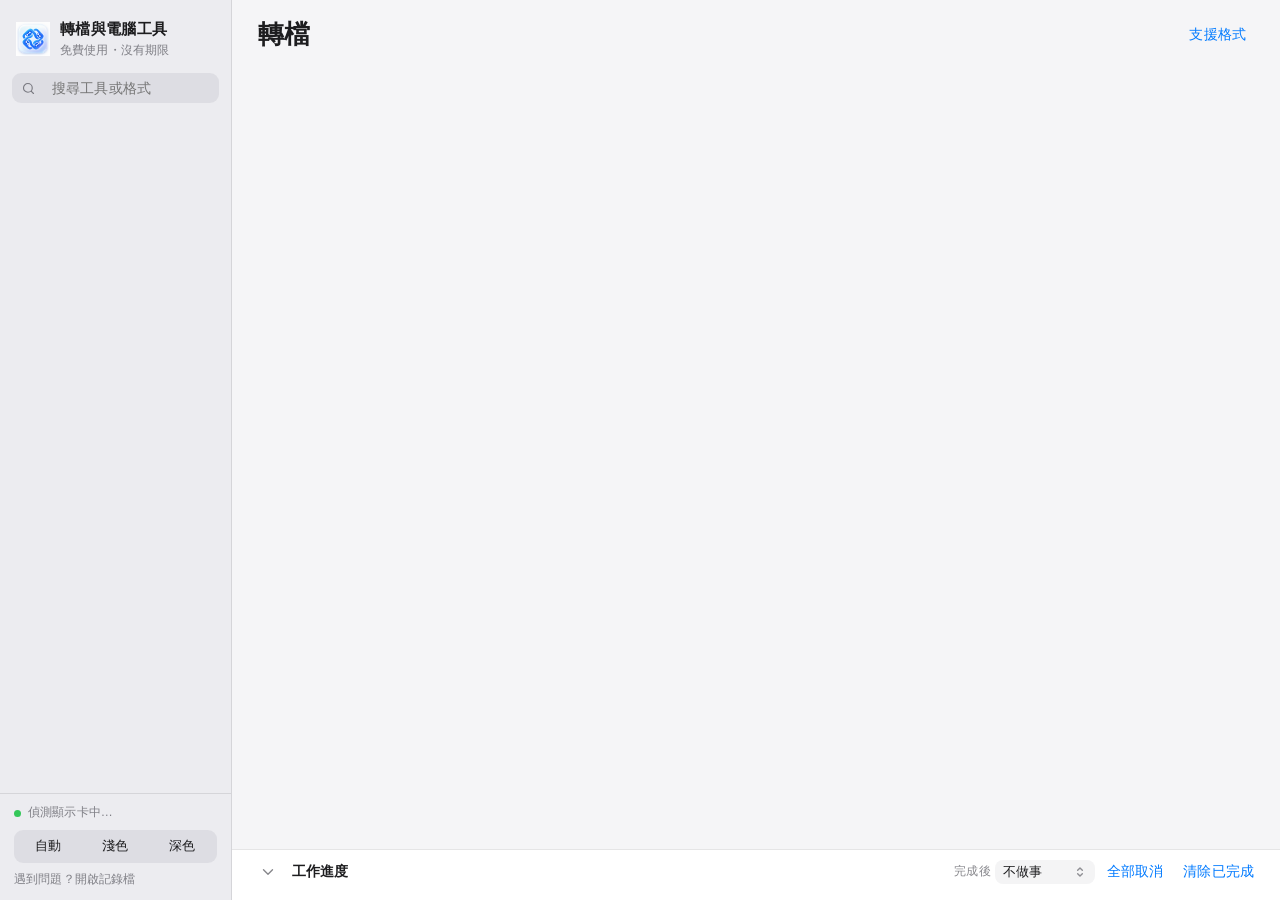
==== _build/src/ui/index.html @ e1b02e20 "四維八德 2.1.0：交付流程、電腦工具與藍寶石標誌" ====
<!doctype html><html lang="zh-Hant"><head><meta charset="utf-8"><title>四維八德（試用版）</title><link rel="icon" href="logo.png">
<style>
:root{
 --blue:#007AFF;--green:#34C759;--red:#FF3B30;--orange:#FF9500;--pink:#FF2D55;--purple:#AF52DE;--indigo:#5856D6;--teal:#30B0C7;--cyan:#32ADE6;--gray:#8E8E93;--brown:#A2845E;
 --bg:#F5F5F7;--side:#ECECF0;--card:#FFFFFF;--fill:rgba(118,118,128,.12);--fill2:rgba(118,118,128,.08);
 --sep:rgba(60,60,67,.13);--tx:#1D1D1F;--tx2:rgba(60,60,67,.62);--tx3:rgba(60,60,67,.36);--sel:rgba(0,122,255,.12);--shadow:0 1px 2px rgba(0,0,0,.05),0 2px 10px rgba(0,0,0,.04);--knob:#fff;
 --r:12px;color-scheme:light}
.dark{--bg:#161618;--side:#262629;--card:#232325;--fill:rgba(118,118,128,.24);--fill2:rgba(118,118,128,.16);--sep:rgba(84,84,88,.55);--tx:#F5F5F7;--tx2:rgba(235,235,245,.6);--tx3:rgba(235,235,245,.3);
 --sel:rgba(10,132,255,.22);--shadow:0 0 0 1px rgba(255,255,255,.04);--blue:#0A84FF;--green:#30D158;--red:#FF453A;color-scheme:dark}
*{box-sizing:border-box;-webkit-tap-highlight-color:transparent}
html,body{height:100%}body{margin:0;font:13.5px/1.45 -apple-system,"SF Pro Text","Segoe UI Variable Text","Segoe UI","Microsoft JhengHei UI","PingFang TC","Microsoft JhengHei",sans-serif;background:var(--bg);color:var(--tx);overflow:hidden;-webkit-font-smoothing:antialiased;letter-spacing:.01em}
button,select,input,textarea{font:inherit;color:inherit;letter-spacing:inherit}
svg.i{width:18px;height:18px;fill:none;stroke:currentColor;stroke-width:1.8;stroke-linecap:round;stroke-linejoin:round;flex:none}
.app{display:grid;grid-template-columns:232px minmax(0,1fr);height:100vh}
/* ---------- sidebar ---------- */
.side{background:var(--side);border-right:1px solid var(--sep);display:flex;flex-direction:column;min-height:0}
.sb-head{display:flex;align-items:center;gap:10px;padding:18px 16px 12px}.sb-head img{width:34px;height:34px}
.sb-head b{font-size:15px;font-weight:650;display:block;letter-spacing:.02em}.sb-head small{color:var(--tx2);font-size:11.5px}
.search{display:flex;align-items:center;gap:6px;margin:4px 12px 10px;background:var(--fill);border-radius:9px;padding:0 9px;height:30px;color:var(--tx2)}
.search input{border:0;background:none!important;outline:none;width:100%;color:var(--tx);padding:0;box-shadow:none!important}.search svg.i{width:15px;height:15px}
.sb-scroll{overflow:auto;flex:1;padding:0 10px 10px}
.sb-label{font-size:11px;font-weight:600;color:var(--tx3);margin:14px 8px 4px;letter-spacing:.04em}
.nav{display:flex;align-items:center;gap:10px;padding:5px 8px;border-radius:8px;cursor:pointer;font-size:13.5px;user-select:none;min-height:32px}
.nav:hover{background:var(--fill2)}.nav.on{background:var(--sel)}.nav.on span{font-weight:600}
.nav .cnt{margin-left:auto;font-size:11.5px;color:var(--tx2);font-variant-numeric:tabular-nums}.nav .live{margin-left:auto;width:8px;height:8px;border-radius:50%;background:var(--red);display:none}.nav .live.on{display:block;animation:pulse 1.2s infinite}
@keyframes pulse{50%{opacity:.3}}
.tile{width:24px;height:24px;border-radius:6px;display:grid;place-items:center;color:#fff;flex:none;box-shadow:inset 0 0 0 .5px rgba(0,0,0,.08)}
.tile svg.i{width:15px;height:15px;stroke-width:2}
.tile.lg{width:52px;height:52px;border-radius:12px}.tile.lg svg.i{width:30px;height:30px;stroke-width:1.7}.tile.md{width:30px;height:30px;border-radius:7px}.tile.md svg.i{width:17px;height:17px}
.sb-foot{border-top:1px solid var(--sep);padding:10px 14px 12px;display:flex;flex-direction:column;gap:8px}
.status{display:flex;align-items:center;gap:7px;font-size:12px;color:var(--tx2)}.status i{width:7px;height:7px;border-radius:50%;background:var(--green);flex:none}
/* ---------- content ---------- */
.content{display:grid;grid-template-rows:auto minmax(0,1fr) auto;min-width:0;min-height:0}
.bar{display:flex;align-items:flex-end;gap:12px;padding:20px 26px 12px}
.bar h1{margin:0;font-size:26px;font-weight:700;letter-spacing:.01em;line-height:1.1}.bar .sub{color:var(--tx2);font-size:13px;margin-left:2px;padding-bottom:2px}
.bar .tools{margin-left:auto;display:flex;gap:6px;align-items:center}
.page{display:none;min-height:0;padding:0 26px 14px}.page.on{display:grid}
.col{max-width:760px;width:100%;margin:0 auto;display:flex;flex-direction:column;gap:22px;overflow:auto;padding-bottom:20px}
.page.scroll.on{display:block;overflow:auto}
/* grouped lists (iOS inset grouped) */
.group{background:var(--card);border-radius:var(--r);box-shadow:var(--shadow);overflow:hidden}
.ghead{display:flex;align-items:center;gap:8px;font-size:12px;color:var(--tx2);margin:0 4px 7px;font-weight:500;letter-spacing:.03em}.ghead .r{margin-left:auto;display:flex;gap:4px;align-items:center}
.gfoot{font-size:12px;color:var(--tx2);margin:7px 4px 0;line-height:1.5}
.row{display:flex;align-items:center;gap:12px;min-height:44px;padding:6px 14px;position:relative}
.row+.row:before{content:"";position:absolute;top:0;left:14px;right:0;height:1px;background:var(--sep);transform:scaleY(.6)}
.row.ic+.row.ic:before{left:54px}
.row .lab{flex:1;min-width:0}.row .lab small{display:block;color:var(--tx2);font-size:12px;overflow:hidden;text-overflow:ellipsis;white-space:nowrap}
.row .val{margin-left:auto;display:flex;align-items:center;gap:8px;min-width:0;justify-content:flex-end}
.row.click{cursor:pointer}.row.click:hover{background:var(--fill2)}.row.on{background:var(--sel)}
.nm{overflow:hidden;text-overflow:ellipsis;white-space:nowrap}.mute{color:var(--tx2)}.small{font-size:12px}
.chev{color:var(--tx3)}.chev svg.i{width:14px;height:14px;stroke-width:2.2}
/* controls */
.btn{border:0;border-radius:8px;padding:6px 14px;cursor:pointer;font-weight:500;display:inline-flex;align-items:center;gap:6px;white-space:nowrap;transition:background .15s,opacity .15s,transform .1s;background:var(--fill);color:var(--tx)}
.btn:hover{filter:brightness(.97)}.btn:active{transform:scale(.97)}.btn:disabled{opacity:.4;pointer-events:none}
.btn.pri{background:var(--blue);color:#fff;font-weight:600}.btn.tint{background:rgba(0,122,255,.12);color:var(--blue)}.dark .btn.tint{background:rgba(10,132,255,.2)}
.btn.plain{background:none;color:var(--blue);padding:4px 8px}.btn.plain:hover{background:var(--fill2)}.btn.danger{color:var(--red)}
.btn.lg{padding:11px 18px;font-size:15px;border-radius:11px;width:100%;justify-content:center}
.btn.icon{padding:5px;border-radius:7px;background:none;color:var(--tx2)}.btn.icon:hover{background:var(--fill2);color:var(--tx)}
select,input[type=text],input[type=number],input:not([type]),textarea{background:var(--fill);border:0;border-radius:8px;padding:6px 10px;outline:none;color:var(--tx);min-width:0}
select{appearance:none;padding-right:28px;cursor:pointer;background-image:url("data:image/svg+xml,%3Csvg xmlns='http://www.w3.org/2000/svg' viewBox='0 0 24 24' fill='none' stroke='%238E8E93' stroke-width='2.4' stroke-linecap='round' stroke-linejoin='round'%3E%3Cpath d='m8 9 4-4 4 4M8 15l4 4 4-4'/%3E%3C/svg%3E");background-repeat:no-repeat;background-position:right 8px center;background-size:14px}
select:focus,input:focus,textarea:focus{box-shadow:0 0 0 3px rgba(0,122,255,.3)}
.val select,.val input{width:220px;text-align:left}.val input[type=number]{width:110px;text-align:right}
input[type=color]{appearance:none;border:0;width:44px;height:28px;padding:0;background:none;cursor:pointer}input[type=color]::-webkit-color-swatch-wrapper{padding:0}input[type=color]::-webkit-color-swatch{border:1px solid var(--sep);border-radius:7px}
input[type=checkbox]{width:16px;height:16px;accent-color:var(--blue);margin:0}
input[type=range]{accent-color:var(--blue)}
.sw{position:relative;width:46px;height:28px;border-radius:99px;background:var(--fill);cursor:pointer;transition:background .25s;flex:none}
.sw:after{content:"";position:absolute;top:2px;left:2px;width:24px;height:24px;border-radius:50%;background:var(--knob);box-shadow:0 3px 8px rgba(0,0,0,.15),0 1px 1px rgba(0,0,0,.16);transition:left .25s cubic-bezier(.3,.7,.4,1)}
.sw.on{background:var(--green)}.sw.on:after{left:20px}
.seg{display:flex;background:var(--fill);border-radius:9px;padding:2px;gap:2px}
.seg button{flex:1;border:0;background:none;padding:5px 10px;border-radius:7px;cursor:pointer;font-size:13px;color:var(--tx);white-space:nowrap;transition:background .2s}
.seg button.on{background:var(--card);box-shadow:0 3px 8px rgba(0,0,0,.12),0 0 0 .5px rgba(0,0,0,.04);font-weight:600}.dark .seg button.on{background:#636366}
.prog{height:4px;border-radius:99px;background:var(--fill);overflow:hidden;margin-top:6px}.prog i{display:block;height:100%;background:var(--blue);border-radius:99px;transition:width .4s}
.badge{font-size:10.5px;font-weight:600;color:var(--blue);background:rgba(0,122,255,.1);padding:1px 7px;border-radius:99px;letter-spacing:.03em}
.chip{font-size:11px;font-weight:600;padding:2px 8px;border-radius:6px;color:#fff;letter-spacing:.03em;text-align:center;min-width:40px}
.empty{color:var(--tx2);text-align:center;padding:34px 16px;font-size:13px;line-height:1.7}
.warn{color:var(--orange)}.err{color:var(--red)}.ok{color:var(--green)}
kbd{font:600 11px/1 inherit;border:1px solid var(--sep);border-bottom-width:2px;border-radius:5px;padding:2px 5px;background:var(--card);color:var(--tx2)}
/* convert */
#p-convert{grid-template-columns:minmax(0,1fr) 300px;gap:22px}
.drop{border:1.5px dashed var(--tx3);border-radius:var(--r);padding:20px;display:flex;align-items:center;gap:16px;transition:.2s;background:var(--card)}
.drop.on{border-color:var(--blue);background:var(--sel)}.drop img{width:44px;height:44px}
.drop h3{margin:0;font-size:15px;font-weight:600}.drop p{margin:2px 0 0;color:var(--tx2);font-size:12.5px}.drop .act{margin-left:auto;display:flex;gap:8px}
.cmain{display:grid;grid-template-rows:auto minmax(0,1fr);gap:20px;min-height:0}.cmain .list{display:flex;flex-direction:column;min-height:0}.cmain .list .group{overflow:auto}
.insp{display:flex;flex-direction:column;gap:18px;overflow:auto;min-height:0;padding-bottom:4px}
.insp .row .val select,.insp .row .val input{width:150px}
.insp .stick{position:sticky;bottom:0;margin-top:auto;padding:10px 0 2px;background:var(--bg);box-shadow:0 -12px 12px -4px var(--bg);z-index:2}
/* tools */
#p-tools{grid-template-columns:290px minmax(0,1fr);gap:22px}
.tlist{overflow:auto;min-height:0}.tlist .row{min-height:52px}
.tdetail{overflow:auto;min-height:0;display:flex;flex-direction:column;gap:20px;padding-bottom:4px}
.thead{display:flex;align-items:center;gap:14px;padding:2px 2px 0}.thead h2{margin:0;font-size:20px;font-weight:700}.thead p{margin:2px 0 0;color:var(--tx2)}
.order{display:flex;gap:0}.order .btn.icon{padding:3px}
.fpick{display:flex;align-items:center;gap:8px;min-width:0;max-width:300px}.fpick .nm{color:var(--tx2);font-size:12.5px}
/* single pages */
.recbox{display:flex;flex-direction:column;align-items:center;gap:12px;padding:28px 20px 24px}
.recbtn{width:76px;height:76px;border-radius:50%;border:4px solid var(--fill);background:var(--card);cursor:pointer;display:grid;place-items:center;padding:0;transition:transform .12s}
.recbtn:active{transform:scale(.95)}.recbtn i{display:block;width:54px;height:54px;border-radius:50%;background:var(--red);transition:all .25s cubic-bezier(.3,.7,.4,1)}
.recbtn.stop i{width:28px;height:28px;border-radius:6px}
.timer{font-size:44px;font-weight:300;font-variant-numeric:tabular-nums;letter-spacing:.02em;line-height:1}
textarea{width:100%;min-height:120px;resize:vertical;border-radius:10px;padding:10px 12px;line-height:1.6}
/* activity */
.activity{border-top:1px solid var(--sep);background:var(--card);display:flex;flex-direction:column;min-height:0;max-height:clamp(150px,26vh,250px);transition:max-height .25s}
.activity.min{max-height:44px}
.ahead{display:flex;align-items:center;gap:10px;padding:8px 18px 8px 22px;min-height:44px}.ahead b{font-size:13.5px;font-weight:600}
.ahead .r{margin-left:auto;display:flex;align-items:center;gap:4px}.ahead select{padding:3px 26px 3px 8px;font-size:12.5px;background-color:var(--fill2)}
.queue{overflow:auto;flex:1;padding:0 8px 6px}
.q{display:grid;grid-template-columns:30px minmax(0,1fr) auto;gap:12px;align-items:center;padding:7px 10px;border-radius:9px}
.q:hover{background:var(--fill2)}.q .t{font-weight:500}.q .s{font-size:12px;color:var(--tx2);overflow:hidden;text-overflow:ellipsis;white-space:nowrap;font-variant-numeric:tabular-nums}
.q.done .prog,.q.cancelled .prog{display:none}.q.error .prog{display:none}
/* modal + toast */
.modal{position:fixed;inset:0;background:rgba(0,0,0,.28);display:none;place-items:center;z-index:9;animation:fade .15s}.modal.on{display:grid}
@keyframes fade{from{opacity:0}}
.sheet{background:var(--card);border-radius:14px;box-shadow:0 20px 60px rgba(0,0,0,.3);width:min(980px,94vw);max-height:88vh;overflow:auto;padding:18px 20px}
.sheet h3{margin:0 0 12px;font-size:16px;display:flex;align-items:center;gap:10px}.sheet h3 .r{margin-left:auto;font-weight:400;display:flex;gap:8px;align-items:center}
.ft{width:100%;border-collapse:collapse;font-size:12.5px}.ft td,.ft th{padding:9px 8px;border-bottom:1px solid var(--sep);text-align:left;vertical-align:top}.ft th{color:var(--tx2);font-weight:500}.ft .fx{font-family:"SF Mono",Consolas,monospace;font-size:11.5px;color:var(--tx2)}
.stage{position:relative;user-select:none;line-height:0;background:#000;border-radius:10px;overflow:hidden;cursor:crosshair;display:inline-block}
.stage img{max-width:100%;max-height:62vh;display:block}.selbox{position:absolute;border:2px solid #fff;box-shadow:0 0 0 9999px rgba(0,0,0,.5);pointer-events:none;border-radius:2px}
.toast{position:fixed;left:50%;top:18px;transform:translateX(-50%) translateY(-12px);background:var(--card);box-shadow:0 10px 40px rgba(0,0,0,.18),0 0 0 .5px var(--sep);border-radius:99px;padding:9px 18px;opacity:0;transition:.25s;z-index:20;font-size:13px;pointer-events:none;max-width:80vw;font-weight:500;display:flex;gap:8px;align-items:center}
.toast.on{opacity:1;transform:translateX(-50%)}.toast.err{color:var(--red)}.toast.act{pointer-events:auto}.toast .btn{padding:3px 10px;margin:-3px -8px -3px 4px;border-radius:99px}
.dropov{position:fixed;inset:0;display:none;z-index:15;place-items:center;background:rgba(0,122,255,.10);pointer-events:none}.dropov.on{display:grid}
.dropov .box{border:2px dashed var(--blue);border-radius:22px;padding:38px 64px;background:var(--card);text-align:center;box-shadow:0 20px 60px rgba(0,0,0,.18)}
.dropov .box b{display:block;font-size:18px;margin-top:10px}.dropov .box span{color:var(--tx2)}.dropov svg.i{width:42px;height:42px;color:var(--blue);stroke-width:1.5}
.q .acts{display:flex;gap:2px;align-items:center}.q.done{cursor:default}.save{color:var(--green);font-weight:600}
.hint2{font-size:12px;color:var(--tx2);text-align:center;margin-top:7px}
.trial{font-size:10.5px;font-weight:600;color:var(--orange);background:rgba(255,149,0,.13);padding:1px 7px;border-radius:99px;margin-left:6px;vertical-align:2px;letter-spacing:.03em}
.sb-head{cursor:pointer;border-radius:10px;margin:6px 8px 0;padding:12px 8px 10px}.sb-head:hover{background:var(--fill2)}
.about{width:min(440px,92vw);text-align:center;padding:28px 30px 22px}.about img{width:84px;height:84px}.about h2{margin:10px 0 2px;font-size:22px}
.about .ed{display:inline-block;margin:8px 0 14px;font-weight:600;color:var(--orange);background:rgba(255,149,0,.13);padding:4px 12px;border-radius:99px}
.about p{color:var(--tx2);margin:6px 0;line-height:1.7}.about .links{display:flex;justify-content:center;gap:4px;margin-top:14px;flex-wrap:wrap}
.sb-link{font-size:12px;color:var(--tx2);cursor:pointer;background:none;border:0;padding:0;text-align:left}.sb-link:hover{color:var(--blue)}
/* ---------- small screens: 1366x768 laptops at 125 % (about 1093 x 614 usable) ---------- */
@media (max-width:1180px){
 .app{grid-template-columns:62px minmax(0,1fr)}
 .sb-head{justify-content:center;padding:12px 0 8px;margin:6px 6px 0}.sb-head div,.search,.sb-label,.nav>span:not(.tile),.nav .cnt,.sb-foot .seg,.sb-link,.status{display:none!important}
 .sb-scroll{padding:4px 8px}.nav{justify-content:center;padding:6px 0;margin-bottom:2px}.nav .tile{width:28px;height:28px;border-radius:7px}.nav .live{position:absolute;margin:0 0 20px 22px}
 .sb-foot{padding:8px;align-items:center}.nav{position:relative}
 #p-convert{grid-template-columns:minmax(0,1fr) 260px;gap:16px}#p-tools{grid-template-columns:240px minmax(0,1fr);gap:16px}
 .page{padding:0 18px 12px}.bar{padding:16px 18px 10px}.val select,.val input{width:180px}
 .tlist .row small{display:none}.tlist .row{min-height:44px}
}
@media (max-height:720px){
 .bar{padding-top:12px;padding-bottom:8px}.bar h1{font-size:22px}.drop{padding:12px 16px}.drop img{width:34px;height:34px}.drop p{display:none}
 .row{min-height:38px;padding-top:4px;padding-bottom:4px}.insp{gap:12px}.tdetail{gap:14px}.thead .tile.lg{width:40px;height:40px}.thead h2{font-size:17px}
 .activity{max-height:clamp(110px,24vh,190px)}.q{padding:4px 10px}.recbox{padding:16px}.timer{font-size:34px}.btn.lg{padding:9px 16px}
 .sb-head{padding:8px}.nav{min-height:28px}.sb-label{margin-top:10px}.hint2{display:none}
}
::-webkit-scrollbar{width:10px;height:10px}::-webkit-scrollbar-thumb{background:var(--fill);border-radius:9px;border:3px solid transparent;background-clip:padding-box}::-webkit-scrollbar-thumb:hover{background-color:var(--tx3)}

/* Motion respects accessibility and stays off layout-critical progress updates. */
:root{--ease:cubic-bezier(.2,.7,.2,1);--motion:180ms}
.page.on{animation:pageIn 200ms var(--ease)}
@keyframes pageIn{from{opacity:0;transform:translateY(6px)}to{opacity:1;transform:translateY(0)}}
.btn{transition:background var(--motion),opacity var(--motion),transform 120ms var(--ease),box-shadow var(--motion)}
.btn:focus-visible,.nav:focus-visible,.sw:focus-visible{outline:3px solid var(--blue);outline-offset:3px}
.btn[aria-busy=true]{pointer-events:none;opacity:.7}.btn[aria-busy=true]:before{content:"";width:12px;height:12px;border:2px solid currentColor;border-right-color:transparent;border-radius:50%;animation:spin .7s linear infinite}
@keyframes spin{to{transform:rotate(360deg)}}
.sw:active{transform:scale(.95)}.nav{transition:background var(--motion),box-shadow var(--motion)}
.drop{transition:border-color var(--motion),background var(--motion),transform var(--motion)}.drop:hover{border-color:var(--blue)}
.flow-grid{display:grid;grid-template-columns:minmax(0,1fr) minmax(260px,360px);gap:20px}.flow-grid>div{min-width:0}
.flow-step{padding:12px;border-bottom:1px solid var(--sep)}.flow-step:last-child{border-bottom:0}
.flow-step-head{display:flex;gap:8px;align-items:center;margin-bottom:8px}.flow-step-head b{flex:1}
.flow-step .row{padding:5px 0}.flow-step .val input,.flow-step .val select{max-width:180px}
.flow-note{padding:12px 14px;background:var(--sel);border-radius:10px;color:var(--tx2);line-height:1.7}
input[type=password]{background:var(--fill);border:0;border-radius:8px;padding:6px 10px;outline:none}
.q.partial .prog{display:none}.q.partial{background:rgba(255,149,0,.06)}
.toast{border-radius:12px;max-width:min(640px,85vw)}
details>summary{cursor:pointer;color:var(--tx2);padding:10px 4px;user-select:none}details[open]>summary{color:var(--blue)}
.drop-key{cursor:pointer}.drop-key:focus-visible{outline:3px solid var(--blue);outline-offset:2px}
#wf_list{max-height:270px;overflow:auto}.flow-actions{display:flex;gap:6px;flex-wrap:wrap;margin-top:10px}
@media(max-width:1000px){.flow-grid{grid-template-columns:1fr}.flow-step .val input,.flow-step .val select{max-width:200px}}
@media(prefers-reduced-motion:reduce){*,*::before,*::after{animation-duration:.01ms!important;animation-iteration-count:1!important;transition-duration:.01ms!important;scroll-behavior:auto!important}.page.on{animation:none}.btn:active,.sw:active{transform:none}}

.compare-grid{display:grid;grid-template-columns:1fr 1fr;gap:16px}.compare-grid figure{margin:0}.compare-grid img{width:100%;max-height:55vh;object-fit:contain;background:var(--fill2);border-radius:10px}.compare-grid figcaption{font-weight:600;margin-bottom:8px}.compare-grid small{display:block;color:var(--tx2);margin-top:6px}
.file-enter{animation:fileIn 200ms var(--ease)}@keyframes fileIn{from{opacity:0;transform:translateX(-6px)}to{opacity:1;transform:translateX(0)}}
@media(max-width:700px){.compare-grid{grid-template-columns:1fr}}
</style></head><body>
<div class="app">
<aside class="side">
 <div class="sb-head" id="sbhead" title="關於四維八德"><img src="logo.png" alt=""><div><b>轉檔與電腦工具</b><small>免費使用・沒有期限</small></div></div>
 <label class="search"><svg class="i" data-i="search"></svg><input id="gsearch" placeholder="搜尋工具或格式"></label>
 <div class="sb-scroll" id="nav"></div>
 <div class="sb-foot"><div class="status" id="hwchip"><i></i>偵測顯示卡中…</div>
 <div class="seg" id="theme"><button data-v="auto">自動</button><button data-v="light">淺色</button><button data-v="dark">深色</button></div><button class="sb-link" id="openlog">遇到問題？開啟記錄檔</button></div>
</aside>
<div class="content">
 <div class="bar"><h1 id="ptitle">轉檔</h1><span class="sub" id="psub"></span><div class="tools"><button class="btn plain" id="fmtbtn">支援格式</button></div></div>
 <div style="min-height:0;display:grid">

 <section class="page scroll" id="p-workflow"><div class="col" style="max-width:1000px">
  <div class="flow-note">選擇交付用途，一次處理素材、產生不同版本並檢查成品。原檔會保留，結果附有交付報告。</div>
  <div class="flow-grid"><div>
   <div class="ghead">交付用途</div><div class="group"><div class="row"><select id="wf_recipe" style="width:100%"></select></div><div class="row mute" id="wf_desc"></div></div>
   <div class="ghead" style="margin-top:18px">素材<span class="r"><button class="btn plain" id="wf_clear">全部移除</button></span></div>
   <div class="drop drop-key" id="wf_drop" role="button" tabindex="0" aria-label="加入交付素材"><div><h3>拖入檔案或資料夾</h3><p>也可以使用下方按鈕或 Ctrl+O</p></div></div>
   <div class="flow-actions"><button class="btn tint" id="wf_addf">加入檔案</button><button class="btn tint" id="wf_addd">加入資料夾</button></div>
   <div class="group" id="wf_list" style="margin-top:10px"></div>
   <div id="wf_pipeline" style="margin-top:18px;display:none"><div class="ghead">處理步驟 · 依順序執行</div><div class="group" id="wf_steps"></div><div class="flow-actions"><select id="wf_step_tool" style="flex:1"></select><button class="btn tint" id="wf_step_add">加入步驟</button></div><div class="gfoot">每個步驟會使用上一個步驟的結果；合成、分割及光碟工具請使用工具箱。多次影音編碼可能影響畫質。</div></div>
  </div><div>
   <div class="ghead">交付規格</div><div class="group">
    <div class="row"><label class="lab" for="wf_prefix">客戶／專案前綴</label><span class="val"><input id="wf_prefix" placeholder="例如 春季新品" style="width:180px"></span></div>
    <div class="row"><label class="lab" for="wf_quality">品質</label><span class="val"><select id="wf_quality" style="width:150px"><option value="balanced">均衡</option><option value="high">高品質</option><option value="small">小檔案</option></select></span></div>
    <div class="row wf-share"><label class="lab" for="wf_max">每個檔案上限</label><span class="val"><input id="wf_max" type="number" min="0.01" step="1" value="20" style="width:90px">MB</span></div>
    <div class="row wf-product"><label class="lab" for="wf_size">方形圖片邊長</label><span class="val"><input id="wf_size" type="number" min="100" max="4000" value="1200" style="width:90px">px</span></div>
    <div class="row wf-brand"><label class="lab" for="wf_watermark">文字浮水印</label><span class="val"><input id="wf_watermark" placeholder="選填" style="width:180px"></span></div>
    <div class="row wf-brand"><span class="lab">品牌 Logo<small id="wf_logo_label">未選擇</small></span><button class="btn tint" id="wf_logo">選擇</button><button class="btn plain" id="wf_logo_clear" aria-label="清除 Logo">清除</button></div>
    <div class="row"><span class="lab">儲存位置<small id="wf_out_label">原資料夾內的新交付包</small></span><button class="btn tint" id="wf_out">選擇</button><button class="btn plain" id="wf_out_clear" aria-label="使用預設儲存位置">預設</button></div>
   </div>
   <details id="wf_video_options"><summary>影片規格、字幕與檢查</summary><div class="group"><div class="row"><label class="lab" for="wf_video_size">分享版本尺寸<small>原比例版本保留原始尺寸</small></label><span class="val"><select id="wf_video_size" style="width:160px"><option value="480">480 · 省資源</option><option value="720" selected>720 · 均衡</option><option value="1080">1080 · 高解析度</option></select></span></div>
    <div class="row"><span class="lab">字幕檔<small id="wf_sub_label">選填 · 可燒入所有影片版本</small></span><button class="btn tint" id="wf_sub">選擇</button><button class="btn plain" id="wf_sub_clear">清除</button></div>
    <div class="row"><label class="lab" for="wf_autosub">AI 自動字幕<small>初次使用可能需要下載模型</small></label><input id="wf_autosub" type="checkbox"></div>
    <div class="row"><label class="lab" for="wf_model">辨識模型</label><span class="val"><select id="wf_model" style="width:160px"><option value="base">快速</option><option value="small">準確</option><option value="medium">最準</option></select></span></div>
   </div></details>
   <details><summary>打包與檢查</summary><div class="group">
    <div class="row"><label class="lab" for="wf_zip">另產生 ZIP 交付檔案</label><input id="wf_zip" type="checkbox" checked></div>
    <div class="row"><label class="lab" for="wf_total">ZIP 整包容量上限<small>0 表示不限；超標會明確提示</small></label><span class="val"><input id="wf_total" type="number" min="0" value="0" style="width:80px">MB</span></div>
    <div class="row"><label class="lab" for="wf_verify">完整影音解碼檢查<small>較慢，可檢查全片解碼錯誤</small></label><input id="wf_verify" type="checkbox"></div>
   </div></details>
   <div style="margin-top:18px"><button class="btn pri lg" id="wf_go">建立交付包</button><div class="hint2" id="wf_hint">Ctrl+Enter 開始</div></div>
   <details><summary>保存與分享配方</summary><div class="group"><div class="row"><select id="wf_profiles" style="width:100%"><option value="">選擇已保存配方</option></select></div><div class="row"><input id="wf_name" placeholder="配方名稱，例如 客戶A商品圖" style="width:100%"></div></div><div class="flow-actions"><button class="btn tint" id="wf_save">保存配方</button><button class="btn plain" id="wf_export">匯出</button><button class="btn plain" id="wf_import">匯入</button><button class="btn plain danger" id="wf_delete">刪除</button></div><div class="gfoot">密碼不會保存或匯出。使用 Logo 或字幕檔的配方，需要同事另行選擇檔案。</div></details>
  </div></div>
 </div></section>

 <section class="page scroll" id="p-system"><div class="col" style="max-width:900px">
  <div class="flow-note">查看電腦規格，做短時間功能測試，或先預覽再清理暫存。測試會短暫使用處理器，並在測試資料夾寫入 16 MB 後刪除測試檔。</div>
  <div><div class="ghead">電腦硬體<span class="r"><button class="btn plain" id="sys_refresh">重新讀取</button></span></div><div class="group" id="sys_info"><div class="empty">正在讀取硬體資訊…</div></div></div>
  <div><button class="btn pri" id="sys_test">開始硬體短測</button><div class="gfoot">CPU、16 MB 記憶體一致性、磁碟讀寫、GPU／CPU 影音編碼。結果會出現在下方佇列，可開啟報告。短測不等於完整硬碟健康、溫度或整部記憶體檢查。</div></div>
  <div><div class="ghead">清理範圍</div><div class="group" id="sys_categories"></div><div class="gfoot">保留文件、照片、下載成品、設定與已完成 AI 模型。清理時跳過已變動或正在使用的檔案；不清理登錄檔。</div></div>
  <div><button class="btn tint" id="sys_scan">掃描可清理項目</button><div class="group" id="sys_preview" style="margin-top:12px"><div class="empty">先掃描，確認項目與空間後再清理</div></div><button class="btn danger" id="sys_clean" disabled style="margin-top:10px">清理掃描項目</button></div>
 </div></section>

 <section class="page scroll" id="p-disk"><div class="col">
  <div class="flow-note">檔案救援請先停止在來源磁碟寫入新資料。檔案系統修復會修改磁碟，請先備份或救援重要資料；實體故障無法靠這些工具保證修好。</div>
  <div><div class="ghead">磁碟操作<span class="r"><button class="btn plain" id="disk_refresh">重新讀取</button></span></div><div class="group">
   <div class="row"><label class="lab" for="disk_mode">用途</label><span class="val"><select id="disk_mode"><option value="check">檢查檔案系統（不修復）</option><option value="repair">修復檔案系統</option><option value="recovery">救援刪除／遺失檔案</option></select></span></div>
   <div class="row"><label class="lab" for="disk_source">來源磁碟</label><span class="val"><select id="disk_source"></select></span></div>
   <div class="row disk-recovery"><label class="lab" for="disk_dest">恢復資料存到</label><span class="val"><select id="disk_dest"></select></span></div>
   <div class="row disk-recovery"><label class="lab" for="disk_recovery_mode">救援方式</label><span class="val"><select id="disk_recovery_mode"><option value="regular">一般 · 最近刪除的 NTFS 檔案</option><option value="extensive">深入 · 格式化、較早刪除、其他格式</option></select></span></div>
   <div class="row disk-recovery"><label class="lab" for="disk_group">檔案類型</label><span class="val"><select id="disk_group"><option value="documents">文件</option><option value="photos">照片</option><option value="video">影片</option><option value="all">所有類型</option></select></span></div>
  </div><div class="gfoot" id="disk_dependency"></div></div>
  <div class="flow-actions"><button class="btn tint" id="disk_preview_btn">預覽這次操作</button><button class="btn plain" id="disk_help_btn">Microsoft 官方說明</button></div>
  <div class="group" id="disk_plan"><div class="empty">選擇磁碟與用途，預覽操作後再開始</div></div>
  <div class="group"><div class="row"><label class="lab" for="disk_ack">我已確認來源、目的地及備份安排<small>修復會修改磁碟；救援結果會寫入另一磁碟</small></label><input id="disk_ack" type="checkbox"></div></div>
  <button class="btn pri lg" id="disk_launch" disabled>確認後開啟 Windows 工具</button>
  <div class="gfoot">會另外開啟需要系統管理員權限的 Windows 工具視窗。來源磁碟不會自動格式化，不使用強制卸載或全磁碟壞軌掃描。修復若需重新啟動，會由 Windows 工具詢問，不會自動重新啟動電腦。</div>
 </div></section>
 <!-- convert -->
 <section class="page" id="p-convert"><div class="cmain">
  <div class="drop" id="drop"><img src="logo.png" alt=""><div><h3>將檔案或資料夾拖到這裡</h3><p>自動判斷類型並建議最適合的格式。也可以把檔案拖到四維八德的圖示上。</p></div>
   <div class="act"><button class="btn tint" id="addf">加入檔案</button><button class="btn tint" id="addd">加入資料夾</button></div></div>
  <div class="list"><div class="ghead">待轉檔案<span class="r"><button class="btn plain" id="clr">全部移除</button></span></div><div class="group" id="files"></div></div>
 </div>
 <aside class="insp">
  <div><div class="ghead">輸出格式</div><div class="group"><div class="row"><select id="alltarget" style="width:100%"><option value="">每個檔案用建議格式</option></select></div></div></div>
  <div><div class="ghead">品質</div><div class="seg" id="preset"><button data-v="high">高品質</button><button data-v="balanced">均衡</button><button data-v="small">小檔案</button></div><div class="gfoot" id="presetdesc"></div></div>
  <div><div class="ghead">調整</div><div class="group">
   <div class="row"><span class="lab">目標大小</span><span class="val"><input id="tmb" type="number" min="0" step="0.5" placeholder="不限" style="width:90px"><span class="mute">MB</span></span></div>
   <div class="row"><span class="lab">剪下片段</span><span class="val"><input id="ts" type="number" min="0" placeholder="開始秒" style="width:72px"><input id="te" type="number" min="0" placeholder="結束秒" style="width:72px"></span></div>
   <div class="row"><span class="lab">畫面高度</span><span class="val"><select id="h" style="width:110px"><option value="0">原始</option><option>2160</option><option>1440</option><option>1080</option><option>720</option><option>480</option><option>360</option></select></span></div></div></div>
  <div><div class="group">
   <div class="row"><span class="lab">合併成一個檔案</span><div class="sw" id="merge"></div></div>
   <div class="row"><span class="lab">硬體加速</span><div class="sw" id="hw"></div></div>
   <div class="row" title="格式相容時直接換封裝，速度快上百倍且畫質零損失"><span class="lab">盡量不重新編碼</span><div class="sw" id="fastcopy"></div></div>
   <div class="row" title="把音量調整到一致的響度（-16 LUFS）"><span class="lab">音量標準化</span><div class="sw" id="loudnorm"></div></div></div></div>
  <details><summary>編碼與檢查</summary><div class="group"><div class="row"><label class="lab" for="resource_mode">效能模式</label><span class="val"><select id="resource_mode" style="width:130px"><option value="auto">依電腦規格調整</option><option value="quiet">省資源</option></select></span></div><div class="row"><label class="lab" for="codec">影片編碼</label><span class="val"><select id="codec" style="width:130px"><option value="auto">自動／相容優先</option><option value="h264">H.264</option><option value="hevc">H.265／HEVC</option><option value="av1">AV1</option></select></span></div><div class="row"><label class="lab" for="verify_full">完整解碼檢查</label><input type="checkbox" id="verify_full"></div></div><div class="gfoot">HEVC／AV1 用於 MP4、MKV、MOV 的重新編碼，目前使用 CPU，較慢。</div></details>
  <div><div class="ghead">儲存位置</div><div class="seg" id="outmode"><button data-v="source">原資料夾</button><button data-v="custom">指定資料夾</button></div>
   <div class="gfoot" id="outdir" style="cursor:pointer;word-break:break-all"></div></div>
  <div class="stick"><button class="btn pri lg" id="go" title="Ctrl+Enter">開始轉檔</button><div class="hint2" id="gohint"></div></div>
 </aside></section>
 <!-- tools -->
 <section class="page" id="p-tools"><div class="tlist"><div class="group" id="tlist"></div></div>
  <div class="tdetail">
   <div class="thead"><div class="tile lg" id="t_tile"></div><div><h2 id="t_name"></h2><p id="t_desc"></p></div></div>
   <div><div class="ghead" id="t_fhead"></div><div class="group" id="t_list"></div><div class="gfoot" id="t_fnote"></div></div>
   <div id="t_optwrap"><div class="ghead">選項</div><div class="group" id="t_form"></div><div class="gfoot" id="t_note"></div></div>
   <div style="margin-top:auto;position:sticky;bottom:0;padding:10px 0 2px;background:var(--bg);box-shadow:0 -12px 12px -4px var(--bg);z-index:2"><button class="btn pri lg" id="t_go" title="Ctrl+Enter">開始</button><div class="hint2" id="t_gohint"></div></div>
  </div></section>
 <!-- recorder -->
 <section class="page scroll" id="p-rec"><div class="col">
  <div class="group recbox"><button class="recbtn" id="recbtn" title="開始／停止錄影"><i></i></button><div class="timer" id="rectime">00:00</div><div class="mute small" id="recsub" style="text-align:center"></div></div>
  <div><div class="ghead">畫面</div><div class="group">
   <div class="row"><span class="lab">螢幕</span><span class="val"><select id="r_mon"></select></span></div>
   <div class="row"><span class="lab">範圍</span><span class="val"><select id="r_area"><option value="">整個螢幕</option><option value="custom">自訂區域</option></select></span></div>
   <div class="row" id="r_regwrap" style="display:none"><span class="lab">區域<small>x, y, 寬, 高（像素）</small></span><span class="val"><input id="r_region" placeholder="0,0,1280,720"></span></div>
   <div class="row"><span class="lab">畫面更新率</span><span class="val"><select id="r_fps"><option value="30">30 fps　一般</option><option value="60">60 fps　遊戲、動畫</option><option value="15">15 fps　簡報、檔案最小</option></select></span></div>
   <div class="row"><span class="lab">顯示滑鼠游標</span><div class="sw on" id="r_mouse"></div></div>
   <div class="row"><span class="lab">開始時縮小視窗</span><div class="sw on" id="r_min"></div></div></div></div>
  <div><div class="ghead">聲音</div><div class="group" id="r_audio"></div>
   <div class="gfoot">要錄電腦播放的聲音，請在 Windows「聲音設定 › 錄製」啟用「立體聲混音」，它就會出現在這裡。</div></div>
 </div></section>
 <!-- downloader -->
 <section class="page scroll" id="p-dl"><div class="col">
  <div><div class="ghead">網址<span class="r"><button class="btn plain" id="d_paste">從剪貼簿貼上</button></span></div>
   <textarea id="d_urls" placeholder="貼上影片網址，一行一個&#10;https://www.youtube.com/watch?v=…"></textarea></div>
  <div><div class="ghead">選項</div><div class="group">
   <div class="row"><span class="lab">下載成</span><span class="val"><select id="d_q" style="width:280px"><option value="best_compat">影片 MP4（相容性最好，最高 4K）</option><option value="best">影片（最高畫質，不限編碼）</option><option value="1080">影片 1080p</option><option value="720">影片 720p</option><option value="mp3">只要聲音 MP3</option><option value="m4a">只要聲音 M4A（原音質）</option></select></span></div>
   <div class="row"><span class="lab">儲存到</span><span class="val"><span class="nm mute" id="d_dir" style="max-width:260px">下載資料夾</span><button class="btn plain" id="d_dirbtn">更換</button></span></div>
   <div class="row"><span class="lab">播放清單整個下載</span><div class="sw" id="d_pl"></div></div>
   <div class="row"><span class="lab">一併下載字幕<small>中文、英文</small></span><div class="sw" id="d_subs"></div></div>
   <div class="row"><span class="lab">音訊加上封面與歌曲資訊</span><div class="sw on" id="d_thumb"></div></div></div>
   <div class="gfoot">支援 YouTube、Facebook、Instagram、X、Bilibili、Vimeo 等上千個網站。請只下載你有權使用的內容，並遵守各網站的服務條款與著作權規定。</div></div>
  <div style="display:flex;gap:10px;align-items:center"><button class="btn pri" id="d_go" style="padding:9px 22px">下載</button><button class="btn" id="d_upd">更新下載元件</button><span class="mute small" id="d_msg"></span></div>
 </div></section>
 <!-- automation -->
 <section class="page scroll" id="p-auto"><div class="col">
  <div><div class="ghead">監控資料夾<span class="r"><button class="btn plain" id="w_add"><svg class="i" data-i="plus"></svg>加入資料夾</button></span></div>
   <div class="group" id="w_rows"></div>
   <div class="gfoot">放進資料夾的新檔案會自動轉檔，結果存在該資料夾的「已轉檔」裡，原檔不會被移動或刪除。檔案複製完成後才會開始，四維八德開著時才會運作。</div></div>
  <div><div class="ghead">全部完成後</div><div class="seg" id="finish"><button data-v="none">不做事</button><button data-v="sound">提示音</button><button data-v="open">開啟資料夾</button><button data-v="sleep">睡眠</button><button data-v="shutdown">關機</button></div>
   <div class="gfoot">選「關機」會在完成後倒數 2 分鐘，期間可以取消。睡眠與關機只執行一次，之後自動改回提示音。</div></div>
 </div></section>
 </div>
 <!-- activity -->
 <section class="activity" id="activity"><div class="ahead"><button class="btn icon" id="amin" title="收合"><svg class="i" data-i="chevdown"></svg></button><b>工作進度</b><span class="mute small" id="qcount"></span>
  <span class="r"><span class="mute small">完成後</span><select id="finsel"><option value="none">不做事</option><option value="sound">提示音</option><option value="open">開啟資料夾</option><option value="sleep">睡眠</option><option value="shutdown">關機</option></select>
  <button class="btn plain danger" id="noshut" style="display:none">取消關機</button><button class="btn plain" id="cancelall">全部取消</button><button class="btn plain" id="cleardone">清除已完成</button></span></div>
  <div class="queue" id="queue"></div></section>
</div></div>
<div class="modal" id="modal"><div class="sheet"><h3>支援格式<span class="r"><input id="q" placeholder="搜尋副檔名，例如 heic" style="width:220px"><button class="btn" id="mclose">完成</button></span></h3>
<table class="ft"><thead><tr><th>類別</th><th>可讀取</th><th>可輸出</th><th>引擎</th><th>備註</th></tr></thead><tbody id="ftb"></tbody></table></div></div>
<div class="modal" id="rmodal"><div class="sheet" style="width:auto;max-width:94vw"><h3>拖拉框選範圍<span class="r mute small" id="r_info"></span></h3>
<div style="text-align:center"><div class="stage" id="stage"><img id="simg" draggable="false"><div class="selbox" id="sel" style="display:none"></div></div></div>
<div style="display:flex;gap:10px;align-items:center;margin-top:14px"><input type="range" id="stime" min="0" max="1000" value="300" style="flex:1"><span class="mute small" id="stimel" style="min-width:70px"></span>
<button class="btn" id="rcancel">取消</button><button class="btn pri" id="rok">完成</button></div></div></div>
<div class="modal" id="amodal"><div class="sheet about"><img src="logo.png" alt=""><h2>四維八德</h2><div class="mute small" id="aver"></div><p id="specnote" class="small">Windows 10／11 64 位元 · 依記憶體調整工作數。建議至少 4 GB RAM；4K 與大型 AI 模型建議 8–16 GB。</p>
<div class="ed" id="aed">試用版</div>
<p id="awel" style="display:none;color:var(--tx);font-weight:600">歡迎使用！</p>
<p>這是<b>試用版</b>，但<b>完全免費</b>、<b>沒有使用期限</b>，<br>所有功能都能使用，也不會跳出付費提醒。</p>
<p class="small">所有轉檔都在你的電腦上完成，檔案不會上傳到任何地方。</p><p class="small">© 2026 Wel Wang．保留一切權利</p>
<div class="links"><button class="btn plain" data-doc="guide">使用說明</button><button class="btn plain" data-doc="eula">使用授權條款</button><button class="btn plain" data-doc="license">第三方元件聲明</button><button class="btn plain" data-doc="log">記錄檔</button></div>
<button class="btn pri lg" id="aok" style="margin-top:16px">開始使用</button></div></div>
<div class="toast" id="toast"></div>
<div class="dropov" id="dropov"><div class="box"><svg class="i" data-i="download"></svg><b id="dropt">放開以加入檔案</b><span id="drops"></span></div></div>
<div class="modal" id="comparemodal" role="dialog" aria-modal="true" aria-labelledby="comparetitle"><div class="sheet"><h3 id="comparetitle">轉檔前後預覽<span class="r"><button class="btn plain" id="compareclose">完成</button></span></h3><div class="compare-grid"><figure><figcaption>原始素材</figcaption><img id="comparebefore" alt="原始素材預覽"><small id="comparebeforeinfo"></small></figure><figure><figcaption>輸出成品</figcaption><img id="compareafter" alt="輸出成品預覽"><small id="compareafterinfo"></small></figure></div><p class="gfoot" id="comparecheck"></p><p class="gfoot">影片顯示各自約 30% 時間位置的畫面；預覽供人工檢查，不代表全片品質評分。</p></div></div>
<div class="modal" id="cleanmodal" role="dialog" aria-modal="true" aria-labelledby="cleantitle"><div class="sheet" style="max-width:500px"><h3 id="cleantitle">確認清理暫存</h3><p id="cleanreview"></p><p class="mute">此操作會刪除掃描到的暫存檔，無法透過復原按鈕還原。你可以取消並調整清理範圍。</p><div class="flow-actions"><button class="btn tint" id="clean_cancel">取消</button><button class="btn danger" id="clean_confirm">確認清理</button></div></div></div><script>
/* ---------- icons (24px line set) ---------- */
const IC={search:'<circle cx="11" cy="11" r="7"/><path d="m20 20-3.5-3.5"/>',plus:'<path d="M12 5v14M5 12h14"/>',x:'<path d="M18 6 6 18M6 6l12 12"/>',
chev:'<path d="m9 6 6 6-6 6"/>',chevdown:'<path d="m6 9 6 6 6-6"/>',up:'<path d="m6 15 6-6 6 6"/>',down:'<path d="m6 9 6 6 6-6"/>',
convert:'<path d="M20 11a8 8 0 0 0-14.9-3.9M4 4v4h4"/><path d="M4 13a8 8 0 0 0 14.9 3.9M20 20v-4h-4"/>',
video:'<rect x="2.5" y="6" width="13.5" height="12" rx="2.5"/><path d="m16 10.5 5.5-3v9l-5.5-3"/>',audio:'<path d="M4 10v4M8 6.5v11M12 3.5v17M16 7.5v9M20 10v4"/>',
image:'<rect x="3" y="4" width="18" height="16" rx="3"/><circle cx="9" cy="9.5" r="1.8"/><path d="m21 15.5-4.5-4.5L7 20.5"/>',
pdf:'<path d="M14 3H7a2 2 0 0 0-2 2v14a2 2 0 0 0 2 2h10a2 2 0 0 0 2-2V8z"/><path d="M14 3v5h5M9 13h6M9 17h4"/>',
disc:'<circle cx="12" cy="12" r="9"/><circle cx="12" cy="12" r="2.5"/>',cd:'<circle cx="12" cy="12" r="9"/><circle cx="12" cy="12" r="2.5"/><path d="M16.8 7.2A6.5 6.5 0 0 1 18.5 11"/>',
shield:'<path d="M12 3 4.5 6v5.5c0 4.6 3.2 8.2 7.5 9.5 4.3-1.3 7.5-4.9 7.5-9.5V6z"/><path d="m9 12 2 2 4-4"/>',
record:'<circle cx="12" cy="12" r="9"/><circle cx="12" cy="12" r="4" fill="currentColor" stroke="none"/>',download:'<path d="M12 3.5v12M7 10.5l5 5 5-5M5 20.5h14"/>',
bolt:'<path d="M13 2.5 4.5 14H11l-1 7.5L18.5 10H12z"/>',phone:'<rect x="7" y="2.5" width="10" height="19" rx="2.5"/><path d="M11 18.5h2"/>',
aspect:'<rect x="7" y="2.5" width="10" height="19" rx="2"/><path d="M3 8v8M21 8v8"/>',crop:'<path d="M6 2v14a2 2 0 0 0 2 2h14"/><path d="M18 22V8a2 2 0 0 0-2-2H2"/>',
rotate:'<path d="M3.5 12a8.5 8.5 0 1 0 2.6-6.1L3.5 8.5"/><path d="M3.5 3.5v5h5"/>',speed:'<path d="m3.5 6 7.5 6-7.5 6zM12.5 6l8 6-8 6z"/>',
textmark:'<path d="M5 7.5V5h14v2.5M12 5v14M9 19h6"/>',logo:'<rect x="3" y="4" width="18" height="16" rx="3"/><rect x="12.5" y="12" width="5" height="4.5" rx="1"/>',
eraser:'<path d="m7 20.5-3.6-3.6a2 2 0 0 1 0-2.8L13.2 4.3a2 2 0 0 1 2.8 0l3.6 3.6a2 2 0 0 1 0 2.8L9.8 20.5zM20.5 20.5H9.8M8.5 9l6.5 6.5"/>',
captions:'<rect x="2.5" y="5" width="19" height="14" rx="3"/><path d="M6.5 12h4M13 12h4.5M6.5 15.5h7"/>',
sparkles:'<path d="M11 3.5 12.9 8.6 18 10.5l-5.1 1.9L11 17.5l-1.9-5.1L4 10.5l5.1-1.9z"/><path d="m18.5 15 .8 2.2 2.2.8-2.2.8-.8 2.2-.8-2.2-2.2-.8 2.2-.8z"/>',
music:'<path d="M9 18V5.5l11.5-2V16"/><circle cx="6" cy="18" r="3"/><circle cx="17.5" cy="16" r="3"/>',mute:'<path d="M11 5 6 9H3v6h3l5 4z"/><path d="m22 9-6 6M16 9l6 6"/>',
scissors:'<circle cx="6" cy="6" r="3"/><circle cx="6" cy="18" r="3"/><path d="M20 4 8.1 15.9M14.5 14.5 20 20M8.1 8.1 12 12"/>',
stabilize:'<rect x="6.5" y="6.5" width="11" height="11" rx="2"/><path d="M2.5 9v6M21.5 9v6M9 2.5h6M9 21.5h6"/>',
sliders:'<path d="M4 6h9M17 6h3M4 12h3M11 12h9M4 18h11M19 18h1"/><circle cx="15" cy="6" r="2"/><circle cx="9" cy="12" r="2"/><circle cx="17" cy="18" r="2"/>',
fade:'<circle cx="12" cy="12" r="9"/><path d="M12 3a9 9 0 0 1 0 18z" fill="currentColor" stroke="none"/>',rewind:'<path d="M11 18.5 3 12l8-6.5zM21 18.5 13 12l8-6.5z"/>',
frames:'<path d="M4 7.5h3l2-2.5h6l2 2.5h3a1 1 0 0 1 1 1V18a1 1 0 0 1-1 1H4a1 1 0 0 1-1-1V8.5a1 1 0 0 1 1-1z"/><circle cx="12" cy="13" r="3.5"/>',
grid:'<rect x="3" y="3" width="7.5" height="7.5" rx="1.5"/><rect x="13.5" y="3" width="7.5" height="7.5" rx="1.5"/><rect x="3" y="13.5" width="7.5" height="7.5" rx="1.5"/><rect x="13.5" y="13.5" width="7.5" height="7.5" rx="1.5"/>',
volume:'<path d="M11 5 6 9H3v6h3l5 4z"/><path d="M15.5 8.5a5 5 0 0 1 0 7M18.5 5.5a9 9 0 0 1 0 13"/>',pitch:'<path d="M9 3v6a3 3 0 0 0 6 0V3M12 12v9M9 21h6"/>',
mic:'<rect x="9" y="2.5" width="6" height="12" rx="3"/><path d="M5 11a7 7 0 0 0 14 0M12 18v3.5M3 3l18 18"/>',wind:'<path d="M3 8h11a3 3 0 1 0-3-3M3 12h15a3 3 0 1 1-3 3M3 16h7"/>',
silence:'<rect x="6" y="5" width="4" height="14" rx="1"/><rect x="14" y="5" width="4" height="14" rx="1"/>',mix:'<path d="M6 4v5M6 13v7M12 4v11M12 19v1M18 4v1M18 9v11M4 11h4M10 17h4M16 7h4"/>',
bell:'<path d="M6 8.5a6 6 0 0 1 12 0c0 6.5 3 8 3 8H3s3-1.5 3-8"/><path d="M10.3 20a2 2 0 0 0 3.4 0"/>',tag:'<path d="M3 12.2V4a1 1 0 0 1 1-1h8.2l8.6 8.6a1 1 0 0 1 0 1.4l-7.8 7.8a1 1 0 0 1-1.4 0z"/><circle cx="7.5" cy="7.5" r="1.4"/>',
resize:'<path d="M15 3h6v6M9 21H3v-6M21 3l-7 7M3 21l7-7"/>',copyright:'<circle cx="12" cy="12" r="9"/><path d="M14.8 9.5a3.5 3.5 0 1 0 0 5"/>',
collage:'<rect x="3" y="3" width="18" height="18" rx="2.5"/><path d="M12 3v18M3 12h9"/>',slideshow:'<rect x="3" y="5" width="18" height="14" rx="2.5"/><path d="m10 9 5 3-5 3z"/>',
gif:'<rect x="3" y="5" width="18" height="14" rx="2.5"/><path d="M3 9h18M3 15h18M8 5v4M16 5v4M8 15v4M16 15v4"/>',
pages:'<rect x="8" y="2.5" width="12" height="15" rx="2"/><path d="M16 21.5H6a2 2 0 0 1-2-2v-12"/>',list:'<path d="M9 6h11M9 12h11M9 18h11"/><circle cx="4.5" cy="6" r=".8"/><circle cx="4.5" cy="12" r=".8"/><circle cx="4.5" cy="18" r=".8"/>',
lock:'<rect x="5" y="11" width="14" height="10" rx="2"/><path d="M8 11V7a4 4 0 0 1 8 0v4"/>',unlock:'<rect x="5" y="11" width="14" height="10" rx="2"/><path d="M8 11V7a4 4 0 0 1 7.6-1.8"/>',
archive:'<rect x="3" y="4" width="18" height="5" rx="1.5"/><path d="M5 9v9a2 2 0 0 0 2 2h10a2 2 0 0 0 2-2V9M10 13h4"/>',folder:'<path d="M3 7a2 2 0 0 1 2-2h4l2 2h8a2 2 0 0 1 2 2v8a2 2 0 0 1-2 2H5a2 2 0 0 1-2-2z"/>',
doc:'<path d="M14 3H7a2 2 0 0 0-2 2v14a2 2 0 0 0 2 2h10a2 2 0 0 0 2-2V8z"/><path d="M14 3v5h5"/>',book:'<path d="M4 4.5A1.5 1.5 0 0 1 5.5 3H20v15H5.5A1.5 1.5 0 0 0 4 19.5zM4 19.5A1.5 1.5 0 0 0 5.5 21H20v-3"/>',
table:'<rect x="3" y="4" width="18" height="16" rx="2"/><path d="M3 10h18M3 15h18M9 4v16"/>',cube:'<path d="M12 2.5 20.5 7v10L12 21.5 3.5 17V7z"/><path d="M3.5 7 12 11.5 20.5 7M12 11.5v10"/>',
cc:'<rect x="2.5" y="5" width="19" height="14" rx="3"/><path d="M10 10.2a2.5 2.5 0 1 0 0 3.6M17 10.2a2.5 2.5 0 1 0 0 3.6"/>',show:'<path d="M3 7a2 2 0 0 1 2-2h4l2 2h8a2 2 0 0 1 2 2v8a2 2 0 0 1-2 2H5a2 2 0 0 1-2-2z"/><path d="m10 12 4 0M12 10l2 2-2 2"/>'};
const svg=(k,cls='i')=>`<svg class="${cls}" viewBox="0 0 24 24">${IC[k]||IC.doc}</svg>`;
document.querySelectorAll('svg[data-i]').forEach(s=>{s.setAttribute('viewBox','0 0 24 24');s.innerHTML=IC[s.dataset.i]});
const GC={disk:'var(--brown)',system:'var(--gray)',workflow:'var(--teal)',convert:'var(--blue)',video:'var(--indigo)',audio:'var(--pink)',image:'var(--green)',pdf:'var(--red)',other:'var(--teal)',disc:'var(--brown)',rec:'var(--red)',dl:'var(--cyan)',auto:'var(--gray)'};
const GI={disk:'disc',system:'sliders',workflow:'folder',convert:'convert',video:'video',audio:'audio',image:'image',pdf:'pdf',other:'shield',disc:'disc',rec:'record',dl:'download',auto:'bolt'};
const tile=(icon,color,size='')=>`<span class="tile ${size}" style="background:${color}">${svg(icon)}</span>`;
/* ---------- state ---------- */
const $=s=>document.querySelector(s),$$=s=>[...document.querySelectorAll(s)];let PC={},S={},files=[],API,TS=null,tool=null,tfiles=[],TV={},group='video';
const CAT={video:'影片',audio:'音訊',image:'圖片',pdf:'PDF',office:'文件',doc:'文件',sheet:'試算表',ebook:'電子書',archive:'壓縮檔',subtitle:'字幕',model:'3D'};
const CATC={video:'var(--indigo)',audio:'var(--pink)',image:'var(--green)',pdf:'var(--red)',doc:'var(--blue)',office:'var(--blue)',sheet:'#1D9A55',ebook:'var(--purple)',archive:'var(--gray)',subtitle:'var(--teal)',model:'var(--orange)'};
const CATI={video:'video',audio:'audio',image:'image',pdf:'pdf',doc:'doc',office:'doc',sheet:'table',ebook:'book',archive:'archive',subtitle:'cc',model:'cube'};
const TL=t=>t=='extract'?'解壓縮':t.toUpperCase();let FT=[];
const esc=s=>String(s??'').replace(/[&<>"']/g,c=>({'&':'&amp;','<':'&lt;','>':'&gt;','"':'&quot;',"'":'&#39;'}[c]));
const fmtSize=b=>b>1<<30?(b/(1<<30)).toFixed(1)+' GB':b>1<<20?(b/(1<<20)).toFixed(1)+' MB':Math.max(1,Math.round(b/1024))+' KB';
const fmtDur=s=>{s=Math.round(s||0);const h=Math.floor(s/3600),m=Math.floor(s%3600/60),x=s%60;return h?`${h}:${String(m).padStart(2,'0')}:${String(x).padStart(2,'0')}`:`${m}:${String(x).padStart(2,'0')}`};
const MI={};async function loadInfo(list,cb){const need=list.filter(f=>(f.cat=='video'||f.cat=='audio')&&!(f.path in MI)).map(f=>f.path);if(!need.length||!API)return;need.forEach(p=>MI[p]=null);
 try{for(let i=0;i<need.length;i+=60){const r=await API.media_info(need.slice(i,i+60));Object.assign(MI,r);cb()}}catch(e){need.filter(p=>MI[p]===null).forEach(p=>delete MI[p]);toast('部分媒體資訊無法讀取',1)}}
const miText=p=>{const m=MI[p];if(!m)return'';const q=m.h?(m.h>=2160?'4K':m.h>=1440?'1440p':m.h>=1080?'1080p':m.h>=720?'720p':m.h+'p'):'';return [q,m.dur?fmtDur(m.dur):'',m.hdr?'HDR':''].filter(Boolean).join(' · ')};
const fmtT=s=>s==null?'':s<60?s+' 秒':s<3600?Math.floor(s/60)+' 分 '+(s%60)+' 秒':Math.floor(s/3600)+' 小時 '+Math.floor(s%3600/60)+' 分';
function toast(m,err,act){const t=$('#toast');t.innerHTML=esc(m)+(act?`<button class="btn tint">${esc(act[0])}</button>`:'');t.className='toast on'+(err?' err':'')+(act?' act':'');if(act)t.querySelector('button').onclick=()=>{t.className='toast';act[1]()};clearTimeout(t._t);t._t=setTimeout(()=>t.className='toast',act?7000:err?5000:2400)}
async function call(fn,...a){try{return await API[fn](...a)}catch(e){toast(String(e.message||e).replace(/^.*?Error:\s*/,''),1);throw e}}
let saveTimer;function save(){clearTimeout(saveTimer);saveTimer=setTimeout(()=>{if(API)call('save_settings',S).catch(()=>{})},250)}
function setSeg(id,v){$$(id+' button').forEach(b=>b.classList.toggle('on',b.dataset.v==v))}
const mq=matchMedia('(prefers-color-scheme: dark)');
function theme(){const t=S.theme||'auto';document.body.classList.toggle('dark',t=='dark'||(t=='auto'&&mq.matches));setSeg('#theme',t)}
mq.addEventListener('change',theme);$('#theme').onclick=e=>{const v=e.target.dataset.v;if(v){S.theme=v;theme();save()}};
const sw=(id,on)=>$('#'+id).classList.toggle('on',!!on),isOn=id=>$('#'+id).classList.contains('on');
/* ---------- navigation ---------- */
const PAGES={disk:['磁碟檢查與救援','預覽操作後交由 Windows 工具執行'],system:['電腦工具','硬體資訊、短測與暫存清理'],workflow:['交付工作台','選用途，拿到可交付的成品包'],convert:['轉檔','把任何檔案轉成需要的格式'],rec:['螢幕錄影','錄下整個螢幕或指定範圍'],dl:['下載影片','從網站下載影片或音樂'],auto:['自動化','監控資料夾與完成後動作']};
function navHTML(){if(!TS)return'';const it=(k,name,extra='')=>`<div class="nav ${S.tab==k?'on':''}" data-k="${k}" title="${name}">${tile(GI[k],GC[k])}<span>${name}</span>${extra}</div>`;
 const cnt=g=>TS.tools.filter(t=>t.group==g).length;
 return it('workflow','交付工作台')+it('convert','一般轉檔')+'<div class="sb-label">工具</div>'+TS.groups.map(([g,n])=>it(g,n.replace('工具',''),`<span class="cnt">${cnt(g)}</span>`)).join('')
  +'<div class="sb-label">更多</div>'+it('rec','螢幕錄影','<i class="live" id="recdot"></i>')+it('dl','下載影片')+it('auto','自動化')+it('system','電腦工具')+it('disk','磁碟檢查與救援')}
function renderNav(){$('#nav').innerHTML=navHTML();recUI()}
$('#nav').onclick=e=>{const n=e.target.closest('.nav');if(n){$('#gsearch').value='';go(n.dataset.k)}};
function go(k){S.tab=k;const isTool=TS.groups.some(g=>g[0]==k)||k=='search';$$('.page').forEach(p=>p.classList.remove('on'));
 if(isTool){group=k;$('#p-tools').classList.add('on');const gn=k=='search'?['搜尋結果','']:TS.groups.find(g=>g[0]==k);$('#ptitle').textContent=k=='search'?'搜尋結果':gn[1];$('#psub').textContent=k=='search'?'':`${TS.tools.filter(t=>t.group==k).length} 個工具`;renderTList();
  const want=(S.tool_by_group||{})[k];const list=visibleTools();pickTool(list.some(t=>t.id==want)?want:(list[0]||{}).id)}
 else{$('#p-'+k).classList.add('on');$('#ptitle').textContent=PAGES[k][0];$('#psub').textContent=PAGES[k][1];if(k=='rec')recInit();if(k=='auto')autoInit();if(k=='system')systemInit();if(k=='disk')diskInit()}
 renderNav();if(k!='search')save()}
$('#gsearch').oninput=e=>{const q=e.target.value.trim();if(q){S.tab='search';go('search')}else go(group=='search'?'video':group)};
function visibleTools(){const q=$('#gsearch').value.trim().toLowerCase();return group=='search'?TS.tools.filter(t=>(t.name+t.desc).toLowerCase().includes(q)):TS.tools.filter(t=>t.group==group)}
/* ---------- convert ---------- */
function addFiles(list){const have=new Set(files.map(f=>f.path));let n=0;list.forEach(f=>{if(!have.has(f.path)){f.target=f.suggest;files.push(f);have.add(f.path);n++}});render();if(list.length&&!n)toast('這些檔案已經在清單裡了')}
window.onDropped=(list,raw)=>{if($('#p-tools').classList.contains('on')&&tool)addToolFiles(raw);else{if(S.tab=='workflow'){wfAdd(list);return}if(S.tab!='convert')go('convert');addFiles(list);if(!list.length)toast('沒有可以轉換的檔案',1)}};
function render(){const el=$('#files');
 el.innerHTML=files.length?files.slice(0,200).map((f,i)=>`<div class="row ic">${tile(CATI[f.cat]||'doc',CATC[f.cat]||'var(--gray)','md')}<span class="lab"><span class="nm" title="${esc(f.path)}" style="display:block">${esc(f.name)}</span><small>${CAT[f.cat]||''} · ${fmtSize(f.size)}${miText(f.path)?' · '+miText(f.path):''}${f.note?' · <span class="warn">'+esc(f.note)+'</span>':''}</small></span>
  <span class="val">${f.targets.length?`<span class="mute small">轉成</span><select data-i="${i}" style="width:110px">${f.targets.map(t=>`<option ${t==f.target?'selected':''} value="${t}">${TL(t)}</option>`).join('')}</select>`:`<span class="warn small">${f.note?'不支援':'缺少元件'}</span>`}
  <button class="btn icon" data-r="${i}" title="移除">${svg('x')}</button></span></div>`).join(''):'<div class="empty">還沒有加入檔案</div>';
 const all=new Set();files.forEach(f=>f.targets.forEach(t=>all.add(t)));$('#alltarget').innerHTML='<option value="">每個檔案用建議格式</option>'+[...all].map(t=>`<option value="${t}">全部轉成 ${TL(t)}</option>`).join('');
 const n=files.filter(f=>f.targets.length).length;$('#go').disabled=!n;$('#go').textContent=n>1?`轉檔 ${n} 個檔案`:'開始轉檔';
 $('#gohint').innerHTML=n?'按 <kbd>Ctrl</kbd> <kbd>Enter</kbd> 開始':files.length?'清單中的檔案都無法轉換':'加入檔案後即可開始';loadInfo(files,render)}
$('#files').addEventListener('change',e=>{if(e.target.dataset.i)files[e.target.dataset.i].target=e.target.value});
$('#files').addEventListener('click',e=>{const b=e.target.closest('[data-r]');if(b){files.splice(+b.dataset.r,1);render()}});
$('#alltarget').onchange=e=>{const v=e.target.value;files.forEach(f=>{f.target=v&&f.targets.includes(v)?v:f.suggest});render();$('#alltarget').value=v};
let dragN=0;const ov=$('#dropov');
document.addEventListener('dragenter',e=>{e.preventDefault();if(dragN++==0){const tp=$('#p-tools').classList.contains('on')&&tool;$('#dropt').textContent=tp?`放開以加入到「${tool.name}」`:'放開以加入要轉檔的檔案';
 $('#drops').textContent=tp?`可以使用：${tool.accept.map(a=>ACC[a]).join('、')}`:'影片、音訊、圖片、文件、電子書、壓縮檔都可以，資料夾也行';ov.classList.add('on')}});
document.addEventListener('dragover',e=>e.preventDefault());
document.addEventListener('dragleave',e=>{e.preventDefault();if(--dragN<=0){dragN=0;ov.classList.remove('on')}});
document.addEventListener('drop',e=>{e.preventDefault();dragN=0;ov.classList.remove('on')});
$('#addf').onclick=async()=>addFiles(await call('pick_files'));$('#addf').title='Ctrl+O';
$('#addd').onclick=async()=>{const r=await call('pick_folder','add');if(r)addFiles(r)};
$('#clr').onclick=()=>{const old=files;files=[];render();if(old.length)toast('已移除檔案',false,['復原',()=>{files=old;render()}])};
const PD={high:'畫質優先，檔案較大；適合保存與剪輯。',balanced:'畫質與大小兼顧，大部分情況建議用這個。',small:'檔案最小，適合傳訊息、寄信；畫質略降。'};
function presetUI(){setSeg('#preset',S.preset);$('#presetdesc').textContent=PD[S.preset]||''}
$('#preset').onclick=e=>{if(e.target.dataset.v){S.preset=e.target.dataset.v;presetUI();save()}};
$('#outmode').onclick=async e=>{const v=e.target.dataset.v;if(!v)return;if(v=='custom'&&!S.out_dir||v=='custom'&&e.target.classList.contains('on')){const p=await call('pick_folder','out');if(p)S.out_dir=p;else if(!S.out_dir)return}S.out_mode=v;outUI();save()};
$('#outdir').onclick=()=>$('#outmode button[data-v=custom]').click();
function outUI(){setSeg('#outmode',S.out_mode);$('#outdir').innerHTML=S.out_mode=='custom'?esc(S.out_dir)+'　<span style="color:var(--blue)">更換…</span>':'存在原檔案旁邊，永遠不會覆蓋原檔。'}
['merge','hw','fastcopy','loudnorm'].forEach(id=>$('#'+id).onclick=()=>{$('#'+id).classList.toggle('on');const k={hw:'hwaccel',fastcopy:'fastcopy',loudnorm:'loudnorm'}[id];if(k){S[k]=isOn(id);save()}});
$('#go').onclick=async()=>{const opt={preset:S.preset,target_mb:$('#tmb').value,trim_start:$('#ts').value,trim_end:$('#te').value,height:$('#h').value,hwaccel:S.hwaccel,fastcopy:S.fastcopy,loudnorm:S.loudnorm,out_dir:S.out_mode=='custom'?S.out_dir:'',codec:S.codec||'auto',verify_full:!!S.verify_full,resource_mode:S.resource_mode||'auto'};
 const items=files.filter(f=>f.target&&f.targets.length).map(f=>({path:f.path,target:f.target}));await call('start',items,opt,isOn('merge'));toast(`已加入 ${items.length} 個工作`);files=[];render();poll()};
/* ---------- activity ---------- */
$('#queue').onclick=async e=>{const b=e.target.closest('button');if(!b)return;if(b.dataset.preview)waiting(b,async()=>{const r=await call('compare_job',b.dataset.preview);$('#comparebefore').src=r.before.src;$('#compareafter').src=r.after.src;$('#comparebeforeinfo').textContent=r.before.w+' × '+r.before.h;$('#compareafterinfo').textContent=r.after.w+' × '+r.after.h;$('#comparecheck').textContent=r.validation;$('#comparemodal').classList.add('on');$('#compareclose').focus()});if(b.dataset.c)call('cancel',b.dataset.c).catch(()=>{});if(b.dataset.o)API.reveal(b.dataset.o);if(b.dataset.f)API.open_file(b.dataset.f);
 if(b.dataset.rt){await call('retry',b.dataset.rt);lastQ='';poll()}};
$('#queue').ondblclick=e=>{const b=e.target.closest('.q');const f=b&&b.querySelector('[data-f]');if(f)API.open_file(f.dataset.f)};
function sizeDelta(j){if(!j.out_size||!j.in_size||j.kind=='rec'||j.kind=='dl')return j.out_size&&j.kind?fmtSize(j.out_size)+'　':'';const d=(j.out_size-j.in_size)/j.in_size;
 return `${fmtSize(j.in_size)} → ${fmtSize(j.out_size)}${Math.abs(d)>=0.01?`（<span class="${d<0?'save':''}">${d<0?'−':'+'}${Math.abs(d*100).toFixed(0)}%</span>）`:''}　`}
$('#openlog').onclick=()=>API.open_log();
function about(welcome){$('#awel').style.display=welcome?'':'none';$('#aok').textContent=welcome?'開始使用':'完成';$('#amodal').classList.add('on')}
$('#sbhead').onclick=()=>about(false);$('#aok').onclick=()=>{$('#amodal').classList.remove('on');if(!S.welcomed){S.welcomed=true;save()}};
$('#amodal .links').onclick=e=>{const d=e.target.dataset.doc;if(!d)return;if(d=='log')API.open_log();else API.open_doc(d)};
$('#cancelall').onclick=()=>API.cancel_all();$('#cleardone').onclick=async()=>{await API.clear_done();lastQ='';poll()};
$('#amin').onclick=()=>{$('#activity').classList.toggle('min');S.qmin=$('#activity').classList.contains('min');$('#amin').style.transform=S.qmin?'rotate(180deg)':'';save()};
$('#finsel').onchange=e=>{S.finish=e.target.value;setSeg('#finish',S.finish);save();if(S.finish=='shutdown')toast('全部完成後會倒數 2 分鐘關機')};
$('#finish').onclick=e=>{const v=e.target.dataset.v;if(v){S.finish=v;setSeg('#finish',v);$('#finsel').value=v;save()}};
$('#noshut').onclick=async()=>{await API.cancel_shutdown();toast('已取消關機')};
const SN={partial:'部分完成',queued:'等待中',running:'處理中',done:'完成',error:'失敗',cancelled:'已取消'};
const KC=j=>j.kind=='hardware_test'?['sliders','var(--gray)']:j.kind=='workflow'?['folder','var(--teal)']:j.kind=='rec'?['record','var(--red)']:j.kind=='dl'?['download','var(--cyan)']:j.kind?[(TS&&TS.tools.find(t=>t.id==j.kind)||{}).icon||'sliders',GC[(TS&&TS.tools.find(t=>t.id==j.kind)||{}).group]||'var(--gray)']:['convert','var(--blue)'];
let lastQ='',busy=false,recState={},seen={},wasBusy=false;
let polling=false;async function poll(){if(polling||!API)return;polling=true;try{const r=await API.status();if(r.finish){S.finish=r.finish;setSeg('#finish',S.finish)}const js=r.jobs;recState=r.rec||{};busy=js.some(j=>j.state=='queued'||j.state=='running');recUI();$('#noshut').style.display=r.shutdown?'':'none';
 if(S.finish!==undefined&&$('#finsel').value!=S.finish)$('#finsel').value=S.finish;
 if(busy&&!wasBusy&&$('#activity').classList.contains('min'))$('#amin').click();
 if(wasBusy&&!busy){const all=js.filter(j=>j.finished&&Date.now()/1000-j.finished<120);const ok=all.filter(j=>j.state=='done'),bad=all.filter(j=>j.state=='error'||j.state=='partial');
  if(bad.length)toast(`${bad.length} 個工作失敗，詳細原因在下方`,1);
  else if(ok.length){const saved=ok.reduce((a,j)=>a+(j.in_size&&j.out_size&&!j.kind?Math.max(0,j.in_size-j.out_size):0),0);const last=ok[ok.length-1];
   toast(`全部完成（${ok.length} 個）${saved>1<<20?'，省下 '+fmtSize(saved):''}`,0,last.output?['顯示位置',()=>API.reveal(last.output)]:null)}}
 wasBusy=busy;
 const key=JSON.stringify(js);if(key==lastQ)return;lastQ=key;const act=js.filter(j=>j.state=='queued'||j.state=='running').length;
 $('#qcount').textContent=act?`${act} 個進行中`:js.length?(js.some(j=>j.state=='error'||j.state=='partial')?'有工作需要檢查':'全部完成'):'';
 $('#queue').innerHTML=js.length?js.slice(-100).reverse().map(j=>{const rec=j.kind=='rec'&&j.state=='running';const [ic,col]=KC(j);
  const title=j.kind=='dl'?esc(j.label.replace(/^下載：/,'')||j.name):j.kind=='rec'?'螢幕錄影':`${esc(j.name)}<span class="mute"> → ${esc(j.label||TL(j.target))}</span>`;
  const sub=j.state=='running'?(rec?`<span class="err">● ${esc(j.speed)}</span>　${esc(j.msg)}`:[`${(j.progress*100).toFixed(0)}%`,j.speed,j.eta!=null&&j.progress>0.01?'剩 '+fmtT(j.eta):'',j.encoder].filter(Boolean).map(esc).join('　'))
   :(j.state=='done'||j.state=='partial')?`<span class="${j.state=='partial'?'warn':'ok'}">${j.state=='partial'?'部分完成':'完成'}</span>　${sizeDelta(j)}${fmtT(Math.round(j.elapsed))||'不到 1 秒'}${j.validation?'　'+esc(j.validation):''}${j.state=='partial'?'　'+esc(j.msg):''}${j.encoder?'　'+esc(j.encoder):''}`:j.state=='error'?`<span class="err">${esc(j.msg)}</span>`:j.state=='queued'&&j.msg?esc(j.msg):SN[j.state];
  return `<div class="q ${j.state}">${tile(ic,col,'md')}<div style="min-width:0"><div class="nm t" title="${esc(j.output||j.name)}">${title}</div><div class="s" title="${esc(j.state=='error'?j.msg:j.encoder)}">${sub}</div>${j.state=='running'&&!rec||j.state=='queued'?`<div class="prog"><i style="width:${(j.progress*100).toFixed(1)}%"></i></div>`:''}</div>
  <div class="acts">${j.state=='queued'||j.state=='running'?`<button class="btn plain${rec?' danger':''}" data-c="${j.id}">${rec?'停止':'取消'}</button>`
   :(j.state=='done'||j.state=='partial')&&j.output?`<button class="btn plain" data-f="${esc(j.output)}">開啟</button>${!j.kind&&/\.(mp4|mkv|webm|mov|avi|gif|jpg|jpeg|png|webp|avif|bmp|tiff)$/i.test(j.output)?`<button class="btn plain" data-preview="${j.id}">預覽</button>`:''}<button class="btn icon" data-o="${esc(j.output)}" title="在檔案總管中顯示">${svg('folder')}</button>`
   :(j.state=='error'||j.state=='cancelled')&&j.retry?`${j.output?`<button class="btn plain" data-o="${esc(j.output)}">檢查成品</button>`:''}<button class="btn plain" data-rt="${j.id}">重試</button>`:''}</div></div>`}).join(''):'<div class="empty" style="padding:14px">沒有工作</div>'}catch(e){toast('無法更新工作狀態，稍後會再試',1)}finally{polling=false}}
let tick=0;setInterval(()=>{tick++;if(API&&(busy||recState.rec||tick%4==0))poll()},700);
/* ---------- tools ---------- */
const NEW=new Set(['v_social','v_fill','v_autosub','x_privacy','i_collage','v_frames','i_slideshow']);
function renderTList(){const list=visibleTools();const col=g=>GC[g];
 $('#tlist').innerHTML=list.length?list.map(t=>`<div class="row ic click ${tool&&tool.id==t.id?'on':''}" data-t="${t.id}">${tile(t.icon,col(t.group),'md')}<span class="lab"><span style="display:flex;gap:6px;align-items:center">${esc(t.name)}${NEW.has(t.id)?'<span class="badge">新</span>':''}</span><small>${esc(t.desc)}</small></span><span class="chev">${svg('chev')}</span></div>`).join('')
 :'<div class="empty">找不到符合的工具</div>'}
$('#tlist').onclick=e=>{const r=e.target.closest('[data-t]');if(r)pickTool(r.dataset.t)};
function pickTool(id){if(!id)return;const keep=tool&&tfiles.length?tfiles:[];tool=TS.tools.find(t=>t.id==id);S.tool_by_group=S.tool_by_group||{};if(group!='search'){S.tool_by_group[group]=id;save()}
 tfiles=keep.filter(f=>tool.accept.includes(f.cat));TV=Object.assign({},...tool.fields.map(f=>({[f.k]:f.default})),(S.tool_opts||{})[id]||{});
 $('#t_tile').outerHTML=`<div class="tile lg" id="t_tile" style="background:${GC[tool.group]}">${svg(tool.icon)}</div>`;$('#t_name').textContent=tool.name;$('#t_desc').textContent=tool.desc;
 $$('#tlist .row').forEach(r=>r.classList.toggle('on',r.dataset.t==id));renderTFiles();renderForm()}
const ACC={video:'影片',audio:'音訊',image:'圖片',pdf:'PDF',disc:'光碟'};
async function addToolFiles(paths){if(!paths||!paths.length)return;if(tool.accept.includes('disc')){tfiles=[{path:paths[0],name:paths[0],cat:'disc',size:0}];renderTFiles();return}
 const got=await call('tool_files',paths,tool.id);const have=new Set(tfiles.map(f=>f.path));got.forEach(f=>{if(!have.has(f.path))tfiles.push(f)});
 if(!got.length)toast(`這個工具只能用在${tool.accept.map(a=>ACC[a]).join('、')}`,1);renderTFiles()}
async function renderTFiles(){const disc=tool.accept.includes('disc');
 $('#t_fhead').innerHTML=(disc?'來源':'檔案')+'<span class="r">'+(disc?`<select id="t_drv" style="width:190px;padding-top:3px;padding-bottom:3px"><option value="">選擇光碟機…</option></select><button class="btn plain" id="t_dir">選擇資料夾</button>`
  :`<button class="btn plain" id="t_addf">${svg('plus')}加入檔案</button><button class="btn plain" id="t_addd">加入資料夾</button>${tfiles.length?'<button class="btn plain" id="t_clr">全部移除</button>':''}`)+'</span>';
 $('#t_list').innerHTML=tfiles.length?tfiles.map((f,i)=>`<div class="row ic">${tile(CATI[f.cat]||'disc',CATC[f.cat]||GC.disc,'md')}<span class="lab"><span class="nm" style="display:block" title="${esc(f.path)}">${esc(f.name)}</span>${f.size?`<small>${fmtSize(f.size)}${miText(f.path)?' · '+miText(f.path):''}</small>`:''}</span>
  <span class="val">${tool.together&&tfiles.length>1?`<span class="order"><button class="btn icon" data-u="${i}" title="上移">${svg('up')}</button><button class="btn icon" data-d="${i}" title="下移">${svg('down')}</button></span>`:''}<button class="btn icon" data-r="${i}" title="移除">${svg('x')}</button></span></div>`).join('')
  :`<div class="empty">${disc?'放入光碟後從上方選擇光碟機，<br>或選擇硬碟裡的 VIDEO_TS／BDMV 資料夾。':'將'+tool.accept.map(a=>ACC[a]).join('、')+'拖到這裡，或按「加入檔案」。'}</div>`;
 $('#t_fnote').textContent=tool.together&&!disc?'多個檔案會依清單順序合成一個，可以用箭頭調整順序。':'';
 if(disc){const dv=await API.drives();const s=$('#t_drv');s.innerHTML='<option value="">'+(dv.length?'選擇光碟機…':'找不到光碟機')+'</option>'+dv.map(d=>`<option value="${esc(d.path)}">${esc(d.label)}</option>`).join('');s.onchange=()=>{if(s.value){tfiles=[{path:s.value,name:s.selectedOptions[0].text,cat:'disc'}];renderTFiles()}};
  $('#t_dir').onclick=async()=>{const p=await call('pick_folder','out');if(p){tfiles=[{path:p,name:p,cat:'disc'}];renderTFiles()}}}
 else{$('#t_addf').onclick=async()=>{const r=await call('pick_files');addToolFiles(r.map(x=>x.path))};$('#t_addd').onclick=async()=>{const p=await call('pick_folder','out');if(p)addToolFiles([p])};if($('#t_clr'))$('#t_clr').onclick=()=>{tfiles=[];renderTFiles()}}
 updGo()}
$('#t_list').onclick=e=>{const b=e.target.closest('button');if(!b)return;const D=b.dataset;
 if(D.r!==undefined){tfiles.splice(+D.r,1)}else if(D.u!==undefined&&+D.u>0){const i=+D.u;[tfiles[i-1],tfiles[i]]=[tfiles[i],tfiles[i-1]]}else if(D.d!==undefined&&+D.d<tfiles.length-1){const i=+D.d;[tfiles[i+1],tfiles[i]]=[tfiles[i],tfiles[i+1]]}else return;renderTFiles()};
function shown(f){if(!f.show)return true;return Object.entries(f.show).every(([k,v])=>Array.isArray(v)?v.includes(String(TV[k])):String(TV[k])==String(v))}
function renderForm(){const fs=tool.fields.filter(shown);$('#t_optwrap').style.display=fs.length?'':'none';
 $('#t_form').innerHTML=fs.map(f=>{const v=TV[f.k];let inp='';
  if(f.type=='check')return `<div class="row"><span class="lab">${esc(f.label)}</span><div class="sw ${v?'on':''}" data-k="${f.k}"></div></div>`;
  if(f.type=='select')inp=`<select data-k="${f.k}">${f.options.map(([a,b])=>`<option value="${esc(a)}" ${String(a)==String(v)?'selected':''}>${esc(b)}</option>`).join('')}</select>`;
  else if(f.type=='number')inp=`<input type="number" data-k="${f.k}" value="${esc(v)}" ${f.min!=null?`min="${f.min}"`:''} ${f.max!=null?`max="${f.max}"`:''} step="${f.step||'any'}">`;
  else if(f.type=='color')inp=`<input type="color" data-k="${f.k}" value="${esc(v)}">`;
  else if(f.type=='file')inp=`<span class="fpick"><span class="nm" title="${esc(v)}">${v?esc(v.split(/[\\/]/).pop()):'未選擇'}</span><button class="btn tint" data-file="${f.k}">選擇…</button></span>`;
  else if(f.type=='rect')inp=`<span class="fpick"><span class="nm">${v?esc(v.split(',').slice(2).join(' × '))+' 像素':'尚未框選'}</span><button class="btn tint" data-rect="${f.k}">在畫面上框選</button></span>`;
  else inp=`<input type="${f.k=='pw'?'password':'text'}" autocomplete="off" data-k="${f.k}" value="${esc(v)}" placeholder="${esc(f.placeholder||'')}">`;
  return `<div class="row"><span class="lab">${esc(f.label)}</span><span class="val">${inp}</span></div>`}).join('');
 let note='';if(tool.id=='v_autosub')note=TS.whisper?('完全離線辨識。「快速」模型會先檢查是否已下載；要更準確可選「準確」，第一次使用時下載一次即可。'+(PC.low?'<br><span class="warn">這台電腦效能較精簡，建議用「快速」，「最準」可能需要很久。</span>':'')):'<span class="warn">目前的 FFmpeg 沒有語音辨識功能。</span>';
 if(['i_watermark','v_wm_text'].includes(tool.id)&&!TS.font)note='<span class="warn">找不到中文字型。</span>';
 if(tool.id=='a_vocal')note='原理是消去左右聲道相同的聲音，對多數流行歌有效；現場錄音或單聲道效果有限。';
 if(tool.id=='v_stab')note='防手震需要先完整分析一次影片，時間約為一般轉檔的兩倍。';
 if(tool.id=='x_privacy')note='JPG、PNG 直接移除資訊、不重新壓縮；影片與音訊不重新編碼。';
 $('#t_note').innerHTML=note;updGo()}
function updGo(){const b=$('#t_go');const n=tfiles.length;const disc=tool.accept.includes('disc');b.disabled=!n||(tool.together&&n<2&&!['i_slideshow','i_gif'].includes(tool.id))||(tool.id=='v_autosub'&&!TS.whisper);
 b.textContent=disc?'開始':tool.together?(n>1?`合成 ${n} 個檔案`:'開始'):n>1?`處理 ${n} 個檔案`:'開始';
 const need=tool.together&&!['i_slideshow','i_gif'].includes(tool.id)?2:1;
 $('#t_gohint').innerHTML=tool.id=='v_autosub'&&!TS.whisper?'這個 FFmpeg 版本不支援語音辨識':!n?(disc?'先選擇光碟機或資料夾':`先加入${need>1?'至少 2 個':''}${tool.accept.map(a=>ACC[a]).join('或')}`):n<need?'至少需要 2 個檔案':'按 <kbd>Ctrl</kbd> <kbd>Enter</kbd> 開始';loadInfo(tfiles,()=>renderTFiles())}
$('#t_form').addEventListener('change',e=>{const k=e.target.dataset.k;if(!k)return;TV[k]=e.target.value;if(tool.fields.some(f=>f.show&&k in f.show))renderForm()});
$('#t_form').addEventListener('input',e=>{const k=e.target.dataset.k;if(k&&e.target.tagName!='SELECT')TV[k]=e.target.value});
$('#t_form').addEventListener('click',async e=>{const t=e.target.closest('.sw,button');if(!t)return;
 if(t.classList.contains('sw')){t.classList.toggle('on');TV[t.dataset.k]=t.classList.contains('on');if(tool.fields.some(f=>f.show&&t.dataset.k in f.show))renderForm();return}
 if(t.dataset.file){const f=tool.fields.find(x=>x.k==t.dataset.file);const p=await call('pick_file',f.filter||'');if(p){TV[f.k]=p;renderForm()}}
 if(t.dataset.rect){if(!tfiles.length){toast('請先加入檔案',1);return}openRect(tfiles[0].path,t.dataset.rect)}});
$('#t_go').onclick=async()=>{const fs=tool.fields.filter(shown);for(const f of fs){if(f.type=='file'&&!TV[f.k]&&!/選填/.test(f.label)){toast(`請先選擇「${f.label}」`,1);return}if(f.type=='rect'&&!TV[f.k]){toast('請先在畫面上框選範圍',1);return}}
 const p={};tool.fields.forEach(f=>{if(shown(f))p[f.k]=TV[f.k]});const ids=await call('run_tool',tool.id,tfiles.map(f=>f.path),p);S.tool_opts=S.tool_opts||{};S.tool_opts[tool.id]=Object.fromEntries(Object.entries(p).filter(([k])=>k!='rect'));
 toast(`已加入 ${ids.length} 個工作`);if(!tool.accept.includes('disc'))tfiles=[];renderTFiles();poll()};
/* ---------- rectangle picker ---------- */
let RP=null;
async function openRect(path,key){$('#rmodal').classList.add('on');$('#sel').style.display='none';RP={path,key,r:null};await loadFrame(null)}
async function loadFrame(t){const p=await call('preview',RP.path,t);RP.w=p.w;RP.h=p.h;RP.dur=p.dur;$('#simg').src=p.src;
 $('#stime').style.visibility=p.dur?'visible':'hidden';$('#stimel').textContent=p.dur?fmtT(Math.round(t??p.dur*0.3)):'';$('#r_info').textContent=`原始尺寸 ${p.w} × ${p.h}`;
 const cur=TV[RP.key];if(cur&&!RP.r){const [x,y,w,h]=cur.split(',').map(Number);RP.r={x,y,w,h};setTimeout(drawSel,60)}}
$('#stime').onchange=e=>loadFrame(RP.dur*e.target.value/1000);
function drawSel(){const r=RP.r,img=$('#simg'),s=$('#sel');if(!r){s.style.display='none';return}const k=img.clientWidth/RP.w;
 Object.assign(s.style,{display:'block',left:r.x*k+'px',top:r.y*k+'px',width:r.w*k+'px',height:r.h*k+'px'});$('#r_info').textContent=`原始尺寸 ${RP.w} × ${RP.h}　·　選取 ${r.w} × ${r.h}`}
(()=>{const st=$('#stage');let a=null;
 st.onmousedown=e=>{const b=$('#simg').getBoundingClientRect();a={x:e.clientX-b.left,y:e.clientY-b.top,b}};
 window.addEventListener('mousemove',e=>{if(!a)return;const k=RP.w/a.b.width;const cx=Math.max(0,Math.min(a.b.width,e.clientX-a.b.left)),cy=Math.max(0,Math.min(a.b.height,e.clientY-a.b.top));
  RP.r={x:Math.round(Math.min(a.x,cx)*k),y:Math.round(Math.min(a.y,cy)*k),w:Math.round(Math.abs(cx-a.x)*k),h:Math.round(Math.abs(cy-a.y)*k)};drawSel()});
 window.addEventListener('mouseup',()=>a=null)})();
$('#rcancel').onclick=()=>$('#rmodal').classList.remove('on');
$('#rok').onclick=()=>{const r=RP.r;if(!r||r.w<4||r.h<4){toast('請在畫面上拖拉出一個範圍',1);return}TV[RP.key]=[r.x,r.y,r.w,r.h].join(',');$('#rmodal').classList.remove('on');renderForm()};
/* ---------- recorder ---------- */
let recLoaded=false;
async function recInit(){if(recLoaded)return;recLoaded=true;const r=await API.rec_info();const o=r.opts||{};
 $('#r_mon').innerHTML=r.monitors.map(m=>`<option value="${m.idx}">${esc(m.label)}</option>`).join('');
 $('#r_audio').innerHTML=r.audio.length?r.audio.map(a=>`<div class="row"><span class="lab nm">${esc(a)}</span><div class="sw ${(o.audio||[]).includes(a)?'on':''}" data-a="${esc(a)}"></div></div>`).join(''):'<div class="empty" style="padding:16px">找不到麥克風或錄音裝置，將只錄畫面。</div>';
 if(o.fps)$('#r_fps').value=o.fps;if(o.monitor!=null)$('#r_mon').value=o.monitor;if(o.region){$('#r_area').value='custom';$('#r_region').value=o.region}$('#r_regwrap').style.display=o.region?'':'none';
 sw('r_mouse',o.mouse!==false);sw('r_min',o.minimize!==false)}
$('#r_audio').onclick=e=>{const t=e.target.closest('.sw');if(t)t.classList.toggle('on')};['r_mouse','r_min','d_pl','d_subs','d_thumb'].forEach(id=>$('#'+id).onclick=()=>$('#'+id).classList.toggle('on'));
$('#r_area').onchange=e=>$('#r_regwrap').style.display=e.target.value?'':'none';
$('#recbtn').onclick=async()=>{if(recState.rec){await call('rec_stop');toast('錄影已儲存');poll();return}
 const region=$('#r_area').value?$('#r_region').value.trim():'';if($('#r_area').value&&!/^\d+,\d+,\d+,\d+$/.test(region)){toast('區域格式：x,y,寬,高（例如 0,0,1280,720）',1);return}
 const o={monitor:+$('#r_mon').value,fps:+$('#r_fps').value,region,mouse:isOn('r_mouse'),minimize:isOn('r_min'),audio:$$('#r_audio .sw.on').map(i=>i.dataset.a)};
 $('#recbtn').disabled=true;$('#recsub').textContent='準備中…';try{await call('rec_start',o)}finally{$('#recbtn').disabled=false}poll()};
function recUI(){const on=!!recState.rec;const d=$('#recdot');if(d)d.classList.toggle('on',on);const b=$('#recbtn');b.classList.toggle('stop',on);
 const s=recState.sec||0;$('#rectime').textContent=`${String(Math.floor(s/60)).padStart(2,'0')}:${String(s%60).padStart(2,'0')}`;$('#rectime').style.color=on?'var(--red)':'';
 if(on)$('#recsub').innerHTML=`錄影中 · ${fmtSize(recState.size||0)}<br>按 <kbd>Ctrl</kbd> <kbd>Shift</kbd> <kbd>F9</kbd> 或按鈕停止`;
 else if(!b.disabled)$('#recsub').innerHTML='開始後視窗會自動縮小，影片存在「影片」資料夾<br>隨時按 <kbd>Ctrl</kbd> <kbd>Shift</kbd> <kbd>F9</kbd> 停止'}
/* ---------- downloader ---------- */
$('#d_paste').onclick=async()=>{try{const t=await navigator.clipboard.readText();$('#d_urls').value=($('#d_urls').value.trim()+'\n'+t).trim()}catch(e){toast('無法讀取剪貼簿，請按 Ctrl+V 貼上',1)}};
$('#d_dirbtn').onclick=async()=>{const p=await call('pick_folder','out');if(p){S.dl=S.dl||{};S.dl.out_dir=p;$('#d_dir').textContent=p;save()}};
$('#d_go').onclick=async()=>{const o={quality:$('#d_q').value,playlist:isOn('d_pl'),subs:isOn('d_subs'),thumb:isOn('d_thumb'),out_dir:(S.dl||{}).out_dir||''};
 const ids=await call('dl_start',$('#d_urls').value,o);toast(`開始下載 ${ids.length} 個網址`);$('#d_urls').value='';poll()};
$('#d_upd').onclick=async()=>{$('#d_msg').textContent='更新中…';try{$('#d_msg').textContent=await call('dl_update')}catch(e){$('#d_msg').textContent=''}};
/* ---------- automation ---------- */
let W=[];const WT=[['auto','自動建議格式'],['mp4','MP4'],['mp3','MP3'],['m4a','M4A'],['jpg','JPG'],['webp','WebP'],['png','PNG'],['pdf','PDF'],['docx','Word'],['epub','EPUB'],['extract','解壓縮']];
async function autoInit(){W=await API.watch_get();wRender();setSeg('#finish',S.finish||'sound')}
function wRender(){$('#w_rows').innerHTML=W.length?W.map((r,i)=>`<div class="row ic">${tile('folder','var(--blue)','md')}<span class="lab"><span class="nm" style="display:block" title="${esc(r.folder)}">${esc(r.folder.split(/[\\/]/).filter(Boolean).pop()||r.folder)}</span><small>${esc(r.folder)}</small></span>
 <span class="val"><select data-i="${i}" data-k="target" style="width:130px">${WT.map(([a,b])=>`<option value="${a}" ${r.target==a?'selected':''}>${b}</option>`).join('')}</select>
 <select data-i="${i}" data-k="preset" style="width:120px">${[['','目前品質'],['high','高品質'],['balanced','均衡'],['small','小檔案']].map(([a,b])=>`<option value="${a}" ${(r.preset||'')==a?'selected':''}>${b}</option>`).join('')}</select>
 <label class="mute small" style="display:flex;gap:5px;align-items:center;white-space:nowrap"><input type="checkbox" data-i="${i}" data-k="recursive" ${r.recursive?'checked':''}>子資料夾</label>
 <div class="sw ${r.on!==false?'on':''}" data-i="${i}" data-k="on" title="啟用"></div><button class="btn icon" data-del="${i}" title="移除">${svg('x')}</button></span></div>`).join('')
 :'<div class="empty">還沒有監控任何資料夾</div>'}
$('#w_add').onclick=async()=>{const p=await call('pick_folder','out');if(!p)return;if(W.some(r=>r.folder==p)){toast('這個資料夾已經在監控中');return}W.push({folder:p,target:'auto',preset:'',recursive:false,on:true});await API.watch_set(W);wRender();toast('開始監控，之後放進去的檔案會自動轉檔')};
$('#w_rows').addEventListener('change',async e=>{const t=e.target,i=t.dataset.i;if(i==null)return;W[i][t.dataset.k]=t.type=='checkbox'?t.checked:t.value;await API.watch_set(W)});
$('#w_rows').addEventListener('click',async e=>{const t=e.target.closest('.sw,[data-del]');if(!t)return;if(t.classList.contains('sw')){t.classList.toggle('on');W[t.dataset.i].on=t.classList.contains('on');await API.watch_set(W)}if(t.dataset.del){W.splice(+t.dataset.del,1);await API.watch_set(W);wRender()}});
/* ---------- formats ---------- */
function ft(q){q=(q||'').toLowerCase().replace('.','');$('#ftb').innerHTML=FT.filter(r=>!q||r.cat.includes(q)||r.inputs.concat(r.outputs).some(e=>e.includes(q))).map(r=>`<tr><td><span class="chip" style="background:${CATC[r.key]||'var(--gray)'}">${r.cat}</span></td><td class="fx">${r.inputs.join(' ')}</td><td class="fx">${r.outputs.map(TL).join(' ')||'—'}</td><td>${r.engine}</td><td class="warn">${r.note}</td></tr>`).join('')||'<tr><td colspan=5 class="empty">找不到這個格式</td></tr>'}
$('#fmtbtn').onclick=async()=>{if(!FT.length)FT=await API.formats();ft($('#q').value);$('#modal').classList.add('on');$('#q').focus()};
$('#mclose').onclick=()=>$('#modal').classList.remove('on');$$('.modal').forEach(m=>m.onclick=e=>{if(e.target==m){if(m.id=='amodal'){$('#aok').click();return}m.classList.remove('on')}});
$('#q').oninput=e=>ft(e.target.value);
document.addEventListener('keydown',e=>{const c=e.ctrlKey||e.metaKey,inField=/INPUT|TEXTAREA|SELECT/.test(document.activeElement.tagName);
 if(e.key=='Escape'){$$('.modal').forEach(m=>m.classList.remove('on'));if(document.activeElement==$('#gsearch')&&$('#gsearch').value){$('#gsearch').value='';$('#gsearch').dispatchEvent(new Event('input'))}}
 if(c&&e.key=='f'){e.preventDefault();$('#gsearch').focus();$('#gsearch').select()}
 if(c&&e.key=='o'){e.preventDefault();if(S.tab=='workflow'){$('#wf_addf').click();return}if($('#p-tools').classList.contains('on')&&tool&&!tool.accept.includes('disc'))$('#t_addf').click();else if(S.tab=='convert')$('#addf').click()}
 if(c&&e.key=='Enter'){e.preventDefault();const b=$('#p-tools').classList.contains('on')?$('#t_go'):S.tab=='workflow'?$('#wf_go'):S.tab=='convert'?$('#go'):S.tab=='dl'?$('#d_go'):null;if(b&&!b.disabled)b.click()}});

/* ---------- delivery workflows ---------- */
let WF={recipes:[],profiles:[]},wfFiles=[],wfSteps=[],wfExtras={logo:'',sub_file:'',out_dir:''};
function wfInit(schema){WF=schema||WF;$('#wf_recipe').innerHTML=WF.recipes.map(r=>`<option value="${r.id}">${esc(r.name)}</option>`).join('');wfProfiles();wfRender();wfMode();$('#wf_step_tool').innerHTML=TS.tools.filter(t=>!t.together&&!t.accept.includes('disc')&&!['v_split','v_frames','p_split'].includes(t.id)).map(t=>`<option value="${t.id}">${esc(t.name)}</option>`).join('')}
function wfProfiles(selected=''){$('#wf_profiles').innerHTML='<option value="">選擇已保存配方</option>'+WF.profiles.map(p=>`<option value="${esc(p.id)}">${esc(p.name)}</option>`).join('');$('#wf_profiles').value=selected}
function wfAdd(list){const seen=new Set(wfFiles.map(f=>f.path));list.forEach(f=>{if(!seen.has(f.path)){f._fresh=true;wfFiles.push(f);seen.add(f.path)}});wfRender()}
function wfRender(){$('#wf_list').innerHTML=wfFiles.length?wfFiles.slice(0,100).map((f,i)=>`<div class="row ${f._fresh?'file-enter':''}"><span class="lab nm" title="${esc(f.path)}">${esc(f.name)}<small>${CAT[f.cat]||'素材'} · ${fmtSize(f.size)}</small></span><button class="btn icon" data-remove="${i}" aria-label="移除 ${esc(f.name)}">${svg('x')}</button></div>`).join(''):'<div class="empty">還沒有加入素材</div>';$('#wf_go').disabled=!wfFiles.length;$('#wf_hint').textContent=wfFiles.length?`${wfFiles.length} 個素材 · Ctrl+Enter 開始`:'先加入素材';wfFiles.forEach(f=>f._fresh=false);wfLabels()}
function wfLabels(){['logo','sub','out'].forEach(k=>{const key={logo:'logo',sub:'sub_file',out:'out_dir'}[k];$('#wf_'+k+'_label').textContent=wfExtras[key]||{logo:'未選擇',sub:'選填 · 可燒入所有影片版本',out:S.out_mode=='custom'&&S.out_dir?S.out_dir:'原資料夾內的新交付包'}[k]})}
function wfMode(){const recipe=$('#wf_recipe').value;$('#wf_desc').textContent=(WF.recipes.find(r=>r.id==recipe)||{}).desc||'';$$('.wf-share').forEach(e=>e.style.display=recipe=='share'?'':'none');$$('.wf-product').forEach(e=>e.style.display=recipe=='product'?'':'none');$$('.wf-brand').forEach(e=>e.style.display=['product','video'].includes(recipe)?'':'none');$('#wf_pipeline').style.display=recipe=='pipeline'?'':'none';$('#wf_video_options').style.display=recipe=='video'?'':'none';wfStepRender()}
function wfOptions(){return {prefix:$('#wf_prefix').value,preset:$('#wf_quality').value,max_mb:+$('#wf_max').value||20,size:+$('#wf_size').value||1200,watermark:$('#wf_watermark').value,zip:$('#wf_zip').checked,total_mb:+$('#wf_total').value||0,verify_full:$('#wf_verify').checked,autosub:$('#wf_autosub').checked,model:$('#wf_model').value,video_size:+$('#wf_video_size').value,resource_mode:S.resource_mode||'auto',...wfExtras,steps:JSON.parse(JSON.stringify(wfSteps))}}
function wfApply(p){$('#wf_recipe').value=p.recipe;$('#wf_name').value=p.name;const o=p.options||{};[['prefix','wf_prefix',''],['preset','wf_quality','balanced'],['max_mb','wf_max',20],['size','wf_size',1200],['watermark','wf_watermark',''],['total_mb','wf_total',0],['model','wf_model','base'],['video_size','wf_video_size',PC.ram<=4.5?480:720]].forEach(([k,id,d])=>$('#'+id).value=o[k]??d);[['zip','wf_zip'],['verify_full','wf_verify'],['autosub','wf_autosub']].forEach(([k,id])=>$('#'+id).checked=!!o[k]);wfExtras={logo:o.logo||'',sub_file:o.sub_file||'',out_dir:o.out_dir||''};wfSteps=JSON.parse(JSON.stringify(o.steps||[]));wfMode();wfRender()}
function wfStepRender(){const el=$('#wf_steps');el.innerHTML=wfSteps.length?wfSteps.map((st,i)=>{const t=TS.tools.find(t=>t.id==st.tool);if(!t)return'';const fields=t.fields.filter(f=>!f.show||Object.entries(f.show).every(([k,v])=>Array.isArray(v)?v.includes(String(st.params[k])):String(v)==String(st.params[k])));return `<div class="flow-step"><div class="flow-step-head"><b>${i+1}. ${esc(t.name)}</b><button class="btn icon" data-move="${i}" data-dir="-1" ${i==0?'disabled':''} aria-label="上移">↑</button><button class="btn icon" data-move="${i}" data-dir="1" ${i==wfSteps.length-1?'disabled':''} aria-label="下移">↓</button><button class="btn plain danger" data-delete="${i}">移除</button></div>${fields.map(f=>{const v=st.params[f.k]??f.default;let inp='';const a=`data-step="${i}" data-param="${f.k}"`;if(f.type=='check')inp=`<input type="checkbox" ${a} ${v?'checked':''}>`;else if(f.type=='select')inp=`<select ${a}>${f.options.map(([x,n])=>`<option value="${esc(x)}" ${String(x)==String(v)?'selected':''}>${esc(n)}</option>`).join('')}</select>`;else if(f.type=='file')inp=`<span class="fpick"><span class="nm">${esc(v?v.split(/[\\/]/).pop():'未選擇')}</span><button class="btn tint" data-step-file="${i}" data-param="${f.k}">選擇</button></span>`;else inp=`<input ${a} type="${f.k=='pw'?'password':f.type=='number'?'number':f.type=='color'?'color':'text'}" value="${esc(v??'')}" ${f.min!=null?`min="${f.min}"`:''} ${f.max!=null?`max="${f.max}"`:''} step="any" placeholder="${f.type=='rect'?'x,y,寬,高':''}" autocomplete="off">`;return `<div class="row"><span class="lab">${esc(f.label)}</span><span class="val">${inp}</span></div>`}).join('')}</div>`}).join(''):'<div class="empty">加入工具，建立自己的處理順序</div>'}
async function waiting(button, action){if(button.getAttribute('aria-busy')=='true')return;button.setAttribute('aria-busy','true');const was=button.disabled;button.disabled=true;try{return await action()}catch(e){return undefined}finally{button.removeAttribute('aria-busy');button.disabled=button.id=='go'?!files.some(f=>f.target):button.id=='wf_go'?!wfFiles.length:button.id=='t_go'?!tfiles.length:button.id=='disk_launch'?!diskPlan?.available:was}}
$('#wf_recipe').onchange=wfMode;$('#wf_addf').onclick=()=>waiting($('#wf_addf'),async()=>wfAdd(await call('pick_files')));$('#wf_addd').onclick=()=>waiting($('#wf_addd'),async()=>{const r=await call('pick_folder','add');if(r)wfAdd(r)});$('#wf_drop').onclick=()=>$('#wf_addf').click();$('#wf_drop').onkeydown=e=>{if(e.key=='Enter'||e.key==' '){e.preventDefault();$('#wf_addf').click()}};
$('#wf_clear').onclick=()=>{const previous=wfFiles;wfFiles=[];wfRender();if(previous.length)toast('已移除素材',false,['復原',()=>{wfFiles=previous;wfRender()}])};$('#wf_list').onclick=e=>{const b=e.target.closest('[data-remove]');if(b){const i=+b.dataset.remove,removed=wfFiles.splice(i,1)[0];wfRender();toast('已移除 '+removed.name,false,['復原',()=>{wfFiles.splice(Math.min(i,wfFiles.length),0,removed);wfRender()}])}};
['logo','sub'].forEach(k=>{const key=k=='sub'?'sub_file':k;$('#wf_'+k).onclick=async()=>{const p=await call('pick_file',k=='sub'?'字幕 (*.srt;*.ass;*.vtt)':'圖片 (*.png;*.jpg;*.webp)');if(p){wfExtras[key]=p;wfLabels()}};$('#wf_'+k+'_clear').onclick=()=>{wfExtras[key]='';wfLabels()}});$('#wf_out').onclick=async()=>{const p=await call('pick_folder','out');if(p){wfExtras.out_dir=p;wfLabels()}};$('#wf_out_clear').onclick=()=>{wfExtras.out_dir='';wfLabels()};
$('#wf_step_add').onclick=()=>{if(wfSteps.length>=20){toast('最多 20 個步驟',1);return}const t=TS.tools.find(t=>t.id==$('#wf_step_tool').value);wfSteps.push({tool:t.id,params:Object.fromEntries(t.fields.map(f=>[f.k,f.default]))});wfStepRender();$('#wf_steps').lastElementChild?.scrollIntoView({behavior:matchMedia('(prefers-reduced-motion: reduce)').matches?'auto':'smooth',block:'nearest'})};
$('#wf_steps').onchange=e=>{const n=e.target;if(n.dataset.step!==undefined){const st=wfSteps[+n.dataset.step];st.params[n.dataset.param]=n.type=='checkbox'?n.checked:n.type=='number'?+n.value:n.value;if((TS.tools.find(t=>t.id==st.tool)||{}).fields.some(f=>f.show&&n.dataset.param in f.show))wfStepRender()}};
$('#wf_steps').oninput=e=>{const n=e.target;if(n.dataset.step!==undefined&&n.tagName=='INPUT'&&n.type!='checkbox')wfSteps[+n.dataset.step].params[n.dataset.param]=n.type=='number'?+n.value:n.value};
$('#wf_steps').onclick=async e=>{const b=e.target.closest('button');if(!b)return;if(b.dataset.delete!==undefined){wfSteps.splice(+b.dataset.delete,1);wfStepRender()}if(b.dataset.move!==undefined){const i=+b.dataset.move,d=+b.dataset.dir;[wfSteps[i],wfSteps[i+d]]=[wfSteps[i+d],wfSteps[i]];wfStepRender()}if(b.dataset.stepFile!==undefined){const i=+b.dataset.stepFile,st=wfSteps[i],f=TS.tools.find(t=>t.id==st.tool).fields.find(f=>f.k==b.dataset.param),p=await call('pick_file',f.filter||'');if(p){st.params[f.k]=p;wfStepRender()}}};
$('#wf_go').onclick=()=>waiting($('#wf_go'),async()=>{if($('#wf_recipe').value=='pipeline'&&!wfSteps.length){toast('請先加入處理步驟',1);return}await call('workflow_run',$('#wf_recipe').value,wfFiles.map(f=>f.path),wfOptions());toast('交付工作已加入佇列');poll()});
$('#wf_save').onclick=()=>waiting($('#wf_save'),async()=>{const name=$('#wf_name').value.trim();if(!name){toast('請輸入配方名稱',1);$('#wf_name').focus();return}const id=$('#wf_profiles').value;WF=await call('workflow_save',{id,name,recipe:$('#wf_recipe').value,options:wfOptions()});wfProfiles(id||WF.profiles[WF.profiles.length-1].id);toast('配方已保存，密碼不會保存')});
$('#wf_profiles').onchange=e=>{const p=WF.profiles.find(p=>p.id==e.target.value);if(p)wfApply(p)};$('#wf_export').onclick=async()=>{const id=$('#wf_profiles').value;if(!id){toast('請先選擇已保存配方',1);return}const p=await call('workflow_export',id);if(p)toast('配方已匯出')};$('#wf_import').onclick=async()=>{WF=await call('workflow_import');wfProfiles();toast('配方清單已更新')};$('#wf_delete').onclick=async()=>{const id=$('#wf_profiles').value,p=WF.profiles.find(p=>p.id==id);if(!p)return;WF=await call('workflow_delete',id);wfProfiles();toast('配方已刪除',false,['復原',async()=>{WF=await call('workflow_save',p);wfProfiles(p.id)}])};
['go','t_go','d_go','recbtn'].forEach(id=>{const b=$('#'+id),fn=b.onclick;b.onclick=()=>waiting(b,()=>fn())});document.addEventListener('click',e=>{const n=e.target.closest('.sw');if(n)n.setAttribute('aria-checked',n.classList.contains('on'))});
$('#resource_mode').onchange=e=>{S.resource_mode=e.target.value;save()};$('#codec').onchange=e=>{S.codec=e.target.value;save()};$('#verify_full').onchange=e=>{S.verify_full=e.target.checked;save()};
function accessibility(){document.querySelectorAll('.nav').forEach(n=>{n.setAttribute('role','button');n.tabIndex=0;n.setAttribute('aria-label',n.title);n.onkeydown=e=>{if(e.key=='Enter'||e.key==' '){e.preventDefault();n.click()}}});document.querySelectorAll('.sw').forEach(n=>{n.setAttribute('role','switch');n.setAttribute('aria-checked',n.classList.contains('on'));n.tabIndex=0;n.setAttribute('aria-label',n.parentElement.querySelector('.lab')?.textContent||'切換');n.onkeydown=e=>{if(e.key=='Enter'||e.key==' '){e.preventDefault();n.click();n.setAttribute('aria-checked',n.classList.contains('on'))}}})}
const a11yObserver=new MutationObserver(()=>accessibility());a11yObserver.observe(document.querySelector('.content'),{childList:true,subtree:true});a11yObserver.observe($('#nav'),{childList:true});$('#toast').setAttribute('role','status');$('#toast').setAttribute('aria-live','polite');
$('#compareclose').onclick=()=>$('#comparemodal').classList.remove('on');

/* ---------- computer tools ---------- */
let cleanupPlan=null,systemLoaded=false;
async function systemInit(){if(systemLoaded)return;systemLoaded=true;try{const r=await call('system_info'),h=r.hardware;$('#sys_info').innerHTML=[['處理器',h.cpu],['系統',h.system+' · '+h.arch],['記憶體',h.ram+' GB'],['邏輯執行緒',h.cores],['最多同時工作',h.slots+' 個（依規格）'],['影音硬體編碼',h.gpu_encoders.length?h.gpu_encoders.join('、'):'使用 CPU'],...h.disks.map(d=>[d.path,'可用 '+fmtSize(d.free)+'／'+fmtSize(d.total)])].map(([k,v])=>`<div class="row"><span class="lab">${esc(k)}</span><span>${esc(v)}</span></div>`).join('');$('#sys_categories').innerHTML=r.cleanup.map(c=>`<div class="row"><label class="lab" for="clean_${c.id}">${esc(c.name)}<small>${esc(c.desc)}</small></label><input type="checkbox" id="clean_${c.id}" data-clean="${c.id}" ${c.default?'checked':''}></div>`).join('')}catch(e){systemLoaded=false}}
$('#sys_refresh').onclick=()=>waiting($('#sys_refresh'),async()=>{systemLoaded=false;await systemInit()});$('#sys_test').onclick=()=>waiting($('#sys_test'),async()=>{await call('system_test');toast('硬體短測已加入佇列');poll()});
$('#sys_categories').onchange=()=>{cleanupPlan=null;$('#sys_clean').disabled=true;$('#sys_preview').innerHTML='<div class="empty">範圍已變更，請重新掃描</div>'};
$('#sys_scan').onclick=()=>waiting($('#sys_scan'),async()=>{const cats=$$('[data-clean]').filter(e=>e.checked).map(e=>e.dataset.clean);if(!cats.length){toast('請選擇清理範圍',1);return}cleanupPlan=await call('cleanup_scan',cats);$('#sys_preview').innerHTML=`<div class="row"><b class="lab">${cleanupPlan.count} 個檔案</b><b>約 ${fmtSize(cleanupPlan.bytes)}</b></div>`+cleanupPlan.categories.filter(c=>c.count).map(c=>`<div class="row"><span class="lab">${esc(c.name)}<small>${c.count} 個檔案</small></span><span>${fmtSize(c.bytes)}</span></div>`).join('')+(cleanupPlan.examples.length?`<div class="row"><span class="lab"><small style="white-space:normal">檔案範例：${cleanupPlan.examples.map(esc).join('、')}</small></span></div>`:'');$('#sys_clean').disabled=!cleanupPlan.count});
$('#sys_clean').onclick=()=>{if(!cleanupPlan)return;$('#cleanreview').textContent=`將清理 ${cleanupPlan.count} 個暫存檔，預計釋放約 ${fmtSize(cleanupPlan.bytes)}。`;$('#cleanmodal').classList.add('on');$('#clean_cancel').focus()};$('#clean_cancel').onclick=()=>$('#cleanmodal').classList.remove('on');$('#clean_confirm').onclick=()=>waiting($('#clean_confirm'),async()=>{if(!cleanupPlan)return;const r=await call('cleanup_execute',cleanupPlan.token);cleanupPlan=null;$('#sys_clean').disabled=true;$('#cleanmodal').classList.remove('on');$('#sys_preview').innerHTML=`<div class="row"><span class="lab">已清理 ${r.removed} 個檔案<small>${r.skipped} 個項目已變動或無法刪除，已跳過</small></span><b>${fmtSize(r.bytes)}</b></div>`;toast('清理完成，釋放 '+fmtSize(r.bytes))});

/* ---------- disk tools ---------- */
let diskLoaded=false,diskPlan=null,diskDevices=null;
function diskMode(){const rec=$('#disk_mode').value=='recovery';$$('.disk-recovery').forEach(e=>e.style.display=rec?'':'none');diskPlan=null;$('#disk_ack').checked=false;$('#disk_launch').disabled=true;$('#disk_plan').innerHTML='<div class="empty">設定已更新，請重新預覽</div>';$('#disk_dependency').textContent=rec?(diskDevices?.recovery?'已偵測到 Microsoft Windows File Recovery':'需要 Microsoft Windows File Recovery；可由官方說明前往 Microsoft Store 安裝。'):'使用 Windows 內建磁碟檢查工具'}
async function diskInit(){if(diskLoaded)return;diskLoaded=true;try{diskDevices=await call('disk_info');const opts=diskDevices.drives.map(d=>`<option value="${d.drive}">${d.drive} · ${esc(d.filesystem)} · 可用 ${fmtSize(d.free)}</option>`).join('');$('#disk_source').innerHTML='<option value="">選擇來源磁碟</option>'+opts;$('#disk_dest').innerHTML='<option value="">選擇另一磁碟／USB</option>'+opts;diskMode()}catch(e){diskLoaded=false}}
$('#disk_refresh').onclick=()=>waiting($('#disk_refresh'),async()=>{diskLoaded=false;await diskInit()});['mode','source','dest','recovery_mode','group'].forEach(k=>$('#disk_'+k).onchange=diskMode);
$('#disk_preview_btn').onclick=()=>waiting($('#disk_preview_btn'),async()=>{diskPlan=await call('disk_preview',$('#disk_mode').value,$('#disk_source').value,$('#disk_dest').value,$('#disk_group').value,$('#disk_recovery_mode').value);$('#disk_plan').innerHTML=`<div class="row"><b>${esc(diskPlan.description)}</b></div>`+diskPlan.warnings.map(w=>`<div class="row"><span class="lab" style="white-space:normal">${esc(w)}</span></div>`).join('');$('#disk_launch').disabled=!diskPlan.available||!$('#disk_ack').checked});
$('#disk_ack').onchange=()=>$('#disk_launch').disabled=!diskPlan?.available||!$('#disk_ack').checked;
$('#disk_help_btn').onclick=()=>call('disk_help',$('#disk_mode').value=='recovery'?'recovery':'check');
$('#disk_launch').onclick=()=>waiting($('#disk_launch'),async()=>{if(!diskPlan||!$('#disk_ack').checked)return;const result=await call('disk_launch',diskPlan.token,true);diskPlan=null;$('#disk_ack').checked=false;$('#disk_plan').innerHTML=`<div class="row"><span class="lab">${esc(result)}</span></div>`;toast('已要求 Windows 開啟工具，請在系統視窗中確認');$('#disk_launch').disabled=true});
/* ---------- boot ---------- */
window.addEventListener('pywebviewready',async()=>{API=window.pywebview.api;const r=await API.init();S=r.settings;TS=r.tools;
 PC=r.pc||{};$('#aver').textContent='版本 '+(r.version||'');$('#aed').textContent=(r.edition||'試用版')+'・免費・沒有期限';document.title='四維八德（'+(r.edition||'試用版')+'）';if(!S.welcomed)setTimeout(()=>about(true),400);if(!['auto','light','dark'].includes(S.theme))S.theme='auto';theme();presetUI();outUI();
 sw('hw',S.hwaccel);sw('fastcopy',S.fastcopy!==false);sw('loudnorm',S.loudnorm);$('#finsel').value=S.finish||'sound';
 if(S.qmin){$('#activity').classList.add('min');$('#amin').style.transform='rotate(180deg)'}
 if((S.dl||{}).out_dir)$('#d_dir').textContent=S.dl.out_dir;if(S.dl){if(S.dl.quality)$('#d_q').value=S.dl.quality;sw('d_subs',S.dl.subs);sw('d_pl',S.dl.playlist);if(S.dl.thumb===false)sw('d_thumb',false)}
 if(!r.ytdlp){$('#d_go').disabled=true;$('#d_msg').innerHTML='<span class="warn">缺少下載元件（tools\\yt-dlp.exe）</span>'}
 const hwc=hw=>$('#hwchip').innerHTML=`<i style="${hw&&!hw.length?'background:var(--gray)':''}"></i>${hw==null?'偵測顯示卡中…':hw.length?'硬體加速：'+hw.join('、'):'使用 CPU 轉檔'}`;
 const hp=async()=>{const hw=await API.hwinfo();hwc(hw);if(hw==null)setTimeout(hp,800)};hp();
 const st=await API.startup_files();const valid=['workflow','convert','rec','dl','auto','system','disk',...TS.groups.map(g=>g[0])];
 wfInit(r.workflows);$('#wf_video_size').value=PC.ram<=4.5?'480':'720';$('#resource_mode').value=S.resource_mode||'auto';$('#aver').textContent+=' · '+PC.system+' · '+PC.ram+' GB RAM · '+PC.cores+' 執行緒';if(PC.emulated)toast('目前在 ARM 的 x64 模擬環境執行，部分硬體加速尚未驗證',1);$('#codec').value=S.codec||'auto';$('#verify_full').checked=!!S.verify_full;go(st.length?'convert':valid.includes(S.tab)?S.tab:'workflow');if(st.length)addFiles(st);render();poll()});
render();
</script></body></html>
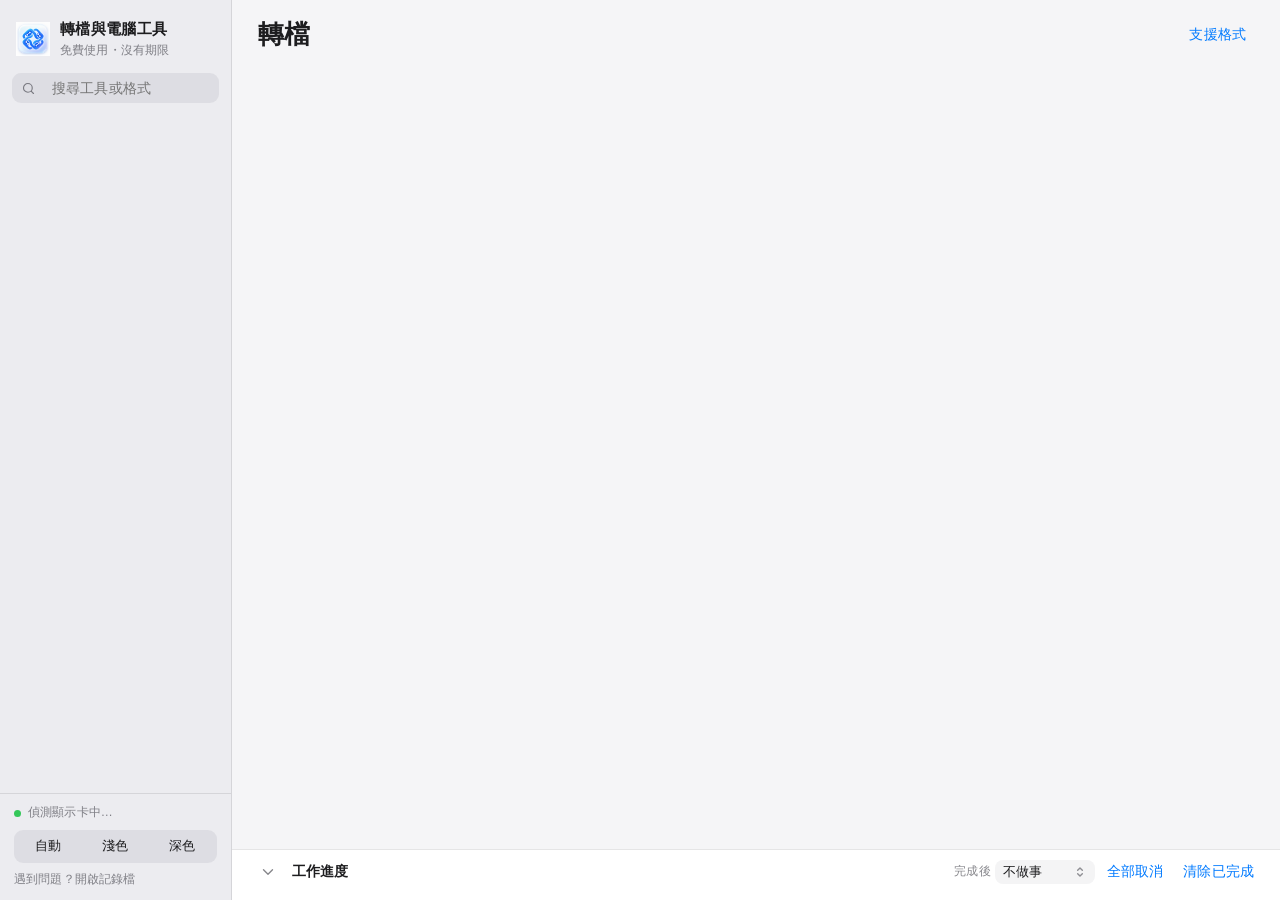
==== commit 15545ae8: "四維八德 2.3.0：原生 C 視窗與轉檔核心、離線 PDF、Logo 與完整測試說明" ====
--- a/_build/src/ui/index.html
+++ b/_build/src/ui/index.html
@@ -1,5 +1,5 @@
-<!doctype html><html lang="zh-Hant"><head><meta charset="utf-8"><title>四維八德（試用版）</title><link rel="icon" href="logo.png">
-<style>
+<!doctype html><html lang="zh-Hant"><head><meta charset="utf-8"><title>四維八德（開源版）</title><link rel="icon" href="logo.png">
+<link rel="stylesheet" href="pdf.css"><style>
 :root{
  --blue:#007AFF;--green:#34C759;--red:#FF3B30;--orange:#FF9500;--pink:#FF2D55;--purple:#AF52DE;--indigo:#5856D6;--teal:#30B0C7;--cyan:#32ADE6;--gray:#8E8E93;--brown:#A2845E;
  --bg:#F5F5F7;--side:#ECECF0;--card:#FFFFFF;--fill:rgba(118,118,128,.12);--fill2:rgba(118,118,128,.08);
@@ -186,6 +186,11 @@
  <div class="bar"><h1 id="ptitle">轉檔</h1><span class="sub" id="psub"></span><div class="tools"><button class="btn plain" id="fmtbtn">支援格式</button></div></div>
  <div style="min-height:0;display:grid">
 
+<section class="page scroll" id="p-pdfhub"><div class="col" style="max-width:1180px">
+ <div class="pdf-intro"><b>文件留在這台電腦</b><br>整理、轉換、編輯、OCR、簽名與文字模型都在本機處理。完整離線版附帶引擎與模型；PDF 轉 Word／Excel 的版面與辨識結果請檢查。</div>
+ <div class="pdf-status" id="pdf_status"></div><div class="pdf-head-actions"><input id="pdf_search" type="search" placeholder="搜尋 PDF 功能" aria-label="搜尋 PDF 功能"><button class="btn tint" id="pdf_scan_source">從掃描器取得圖片</button><button class="btn tint" id="pdf_paste_html">貼上 HTML</button><button class="btn plain" id="pdf_alltools">所有 PDF 工具</button></div>
+ <div id="pdf_catalog"></div><p class="gfoot">本機手寫簽名與憑證簽章是不同工具。離線簽章沒有線上時間戳或撤銷查詢；永久遮蔽請檢查所有頁面與文件副本。</p>
+ </div></section>
  <section class="page scroll" id="p-workflow"><div class="col" style="max-width:1000px">
   <div class="flow-note">選擇交付用途，一次處理素材、產生不同版本並檢查成品。原檔會保留，結果附有交付報告。</div>
   <div class="flow-grid"><div>
@@ -207,8 +212,8 @@
    </div>
    <details id="wf_video_options"><summary>影片規格、字幕與檢查</summary><div class="group"><div class="row"><label class="lab" for="wf_video_size">分享版本尺寸<small>原比例版本保留原始尺寸</small></label><span class="val"><select id="wf_video_size" style="width:160px"><option value="480">480 · 省資源</option><option value="720" selected>720 · 均衡</option><option value="1080">1080 · 高解析度</option></select></span></div>
     <div class="row"><span class="lab">字幕檔<small id="wf_sub_label">選填 · 可燒入所有影片版本</small></span><button class="btn tint" id="wf_sub">選擇</button><button class="btn plain" id="wf_sub_clear">清除</button></div>
-    <div class="row"><label class="lab" for="wf_autosub">AI 自動字幕<small>初次使用可能需要下載模型</small></label><input id="wf_autosub" type="checkbox"></div>
-    <div class="row"><label class="lab" for="wf_model">辨識模型</label><span class="val"><select id="wf_model" style="width:160px"><option value="base">快速</option><option value="small">準確</option><option value="medium">最準</option></select></span></div>
+    <div class="row"><label class="lab" for="wf_autosub">AI 自動字幕<small>已內建離線辨識模型</small></label><input id="wf_autosub" type="checkbox"></div>
+    <div class="row"><label class="lab" for="wf_model">辨識模型</label><span class="val"><select id="wf_model" style="width:160px"><option value="base">快速</option></select></span></div>
    </div></details>
    <details><summary>打包與檢查</summary><div class="group">
     <div class="row"><label class="lab" for="wf_zip">另產生 ZIP 交付檔案</label><input id="wf_zip" type="checkbox" checked></div>
@@ -223,23 +228,20 @@
  <section class="page scroll" id="p-system"><div class="col" style="max-width:900px">
   <div class="flow-note">查看電腦規格，做短時間功能測試，或先預覽再清理暫存。測試會短暫使用處理器，並在測試資料夾寫入 16 MB 後刪除測試檔。</div>
   <div><div class="ghead">電腦硬體<span class="r"><button class="btn plain" id="sys_refresh">重新讀取</button></span></div><div class="group" id="sys_info"><div class="empty">正在讀取硬體資訊…</div></div></div>
-  <div><button class="btn pri" id="sys_test">開始硬體短測</button><div class="gfoot">CPU、16 MB 記憶體一致性、磁碟讀寫、GPU／CPU 影音編碼。結果會出現在下方佇列，可開啟報告。短測不等於完整硬碟健康、溫度或整部記憶體檢查。</div></div>
+  <div><button class="btn pri" id="sys_test">開始硬體短測</button><div class="gfoot">CPU、16 MB 記憶體一致性、磁碟讀寫、GPU／CPU 影音編碼。結果會顯示在這裡，也會存成文字報告。短測不等於完整硬碟健康、溫度或整部記憶體檢查。</div><div class="group" id="sys_result" style="display:none;margin-top:10px"></div></div>
   <div><div class="ghead">清理範圍</div><div class="group" id="sys_categories"></div><div class="gfoot">保留文件、照片、下載成品、設定與已完成 AI 模型。清理時跳過已變動或正在使用的檔案；不清理登錄檔。</div></div>
   <div><button class="btn tint" id="sys_scan">掃描可清理項目</button><div class="group" id="sys_preview" style="margin-top:12px"><div class="empty">先掃描，確認項目與空間後再清理</div></div><button class="btn danger" id="sys_clean" disabled style="margin-top:10px">清理掃描項目</button></div>
  </div></section>
 
  <section class="page scroll" id="p-disk"><div class="col">
-  <div class="flow-note">檔案救援請先停止在來源磁碟寫入新資料。檔案系統修復會修改磁碟，請先備份或救援重要資料；實體故障無法靠這些工具保證修好。</div>
+  <div class="flow-note">使用 Windows 內建的磁碟檢查工具。檔案系統修復會修改磁碟，請先備份重要資料；實體故障無法靠這些工具保證修好。</div>
   <div><div class="ghead">磁碟操作<span class="r"><button class="btn plain" id="disk_refresh">重新讀取</button></span></div><div class="group">
-   <div class="row"><label class="lab" for="disk_mode">用途</label><span class="val"><select id="disk_mode"><option value="check">檢查檔案系統（不修復）</option><option value="repair">修復檔案系統</option><option value="recovery">救援刪除／遺失檔案</option></select></span></div>
-   <div class="row"><label class="lab" for="disk_source">來源磁碟</label><span class="val"><select id="disk_source"></select></span></div>
-   <div class="row disk-recovery"><label class="lab" for="disk_dest">恢復資料存到</label><span class="val"><select id="disk_dest"></select></span></div>
-   <div class="row disk-recovery"><label class="lab" for="disk_recovery_mode">救援方式</label><span class="val"><select id="disk_recovery_mode"><option value="regular">一般 · 最近刪除的 NTFS 檔案</option><option value="extensive">深入 · 格式化、較早刪除、其他格式</option></select></span></div>
-   <div class="row disk-recovery"><label class="lab" for="disk_group">檔案類型</label><span class="val"><select id="disk_group"><option value="documents">文件</option><option value="photos">照片</option><option value="video">影片</option><option value="all">所有類型</option></select></span></div>
+   <div class="row"><label class="lab" for="disk_mode">用途</label><span class="val"><select id="disk_mode"><option value="check">檢查檔案系統（不修復）</option><option value="repair">修復檔案系統</option></select></span></div>
+   <div class="row"><label class="lab" for="disk_source">磁碟</label><span class="val"><select id="disk_source"></select></span></div>
   </div><div class="gfoot" id="disk_dependency"></div></div>
   <div class="flow-actions"><button class="btn tint" id="disk_preview_btn">預覽這次操作</button><button class="btn plain" id="disk_help_btn">Microsoft 官方說明</button></div>
   <div class="group" id="disk_plan"><div class="empty">選擇磁碟與用途，預覽操作後再開始</div></div>
-  <div class="group"><div class="row"><label class="lab" for="disk_ack">我已確認來源、目的地及備份安排<small>修復會修改磁碟；救援結果會寫入另一磁碟</small></label><input id="disk_ack" type="checkbox"></div></div>
+  <div class="group"><div class="row"><label class="lab" for="disk_ack">我已確認磁碟及備份安排<small>修復會修改磁碟</small></label><input id="disk_ack" type="checkbox"></div></div>
   <button class="btn pri lg" id="disk_launch" disabled>確認後開啟 Windows 工具</button>
   <div class="gfoot">會另外開啟需要系統管理員權限的 Windows 工具視窗。來源磁碟不會自動格式化，不使用強制卸載或全磁碟壞軌掃描。修復若需重新啟動，會由 Windows 工具詢問，不會自動重新啟動電腦。</div>
  </div></section>
@@ -322,16 +324,25 @@
 <div style="display:flex;gap:10px;align-items:center;margin-top:14px"><input type="range" id="stime" min="0" max="1000" value="300" style="flex:1"><span class="mute small" id="stimel" style="min-width:70px"></span>
 <button class="btn" id="rcancel">取消</button><button class="btn pri" id="rok">完成</button></div></div></div>
 <div class="modal" id="amodal"><div class="sheet about"><img src="logo.png" alt=""><h2>四維八德</h2><div class="mute small" id="aver"></div><p id="specnote" class="small">Windows 10／11 64 位元 · 依記憶體調整工作數。建議至少 4 GB RAM；4K 與大型 AI 模型建議 8–16 GB。</p>
-<div class="ed" id="aed">試用版</div>
+<div class="ed" id="aed">開源版</div>
 <p id="awel" style="display:none;color:var(--tx);font-weight:600">歡迎使用！</p>
-<p>這是<b>試用版</b>，但<b>完全免費</b>、<b>沒有使用期限</b>，<br>所有功能都能使用，也不會跳出付費提醒。</p>
-<p class="small">所有轉檔都在你的電腦上完成，檔案不會上傳到任何地方。</p><p class="small">© 2026 Wel Wang．保留一切權利</p>
-<div class="links"><button class="btn plain" data-doc="guide">使用說明</button><button class="btn plain" data-doc="eula">使用授權條款</button><button class="btn plain" data-doc="license">第三方元件聲明</button><button class="btn plain" data-doc="log">記錄檔</button></div>
+<p>這是<b>開源版</b>，<b>完全免費</b>、<b>沒有使用期限</b>，<br>所有功能都能使用，也不會跳出付費提醒。</p>
+<p class="small">所有轉檔都在你的電腦上完成，檔案不會上傳到任何地方。</p><p class="small">© 2026 Wel Wang．GPLv3／AGPLv3 開源授權</p>
+<div class="links"><button class="btn plain" data-doc="guide">使用說明</button><button class="btn plain" data-doc="tests">測試結果</button><button class="btn plain" data-doc="eula">使用授權條款</button><button class="btn plain" data-doc="license">第三方元件聲明</button><button class="btn plain" data-doc="log">記錄檔</button></div>
 <button class="btn pri lg" id="aok" style="margin-top:16px">開始使用</button></div></div>
 <div class="toast" id="toast"></div>
 <div class="dropov" id="dropov"><div class="box"><svg class="i" data-i="download"></svg><b id="dropt">放開以加入檔案</b><span id="drops"></span></div></div>
 <div class="modal" id="comparemodal" role="dialog" aria-modal="true" aria-labelledby="comparetitle"><div class="sheet"><h3 id="comparetitle">轉檔前後預覽<span class="r"><button class="btn plain" id="compareclose">完成</button></span></h3><div class="compare-grid"><figure><figcaption>原始素材</figcaption><img id="comparebefore" alt="原始素材預覽"><small id="comparebeforeinfo"></small></figure><figure><figcaption>輸出成品</figcaption><img id="compareafter" alt="輸出成品預覽"><small id="compareafterinfo"></small></figure></div><p class="gfoot" id="comparecheck"></p><p class="gfoot">影片顯示各自約 30% 時間位置的畫面；預覽供人工檢查，不代表全片品質評分。</p></div></div>
-<div class="modal" id="cleanmodal" role="dialog" aria-modal="true" aria-labelledby="cleantitle"><div class="sheet" style="max-width:500px"><h3 id="cleantitle">確認清理暫存</h3><p id="cleanreview"></p><p class="mute">此操作會刪除掃描到的暫存檔，無法透過復原按鈕還原。你可以取消並調整清理範圍。</p><div class="flow-actions"><button class="btn tint" id="clean_cancel">取消</button><button class="btn danger" id="clean_confirm">確認清理</button></div></div></div><script>
+<div class="modal" id="cleanmodal" role="dialog" aria-modal="true" aria-labelledby="cleantitle"><div class="sheet" style="max-width:500px"><h3 id="cleantitle">確認清理暫存</h3><p id="cleanreview"></p><p class="mute">此操作會刪除掃描到的暫存檔，無法透過復原按鈕還原。你可以取消並調整清理範圍。</p><div class="flow-actions"><button class="btn tint" id="clean_cancel">取消</button><button class="btn danger" id="clean_confirm">確認清理</button></div></div></div>
+<div class="modal" id="pdf_editor" role="dialog" aria-modal="true" aria-hidden="true" aria-labelledby="pdf_editor_title"><div class="sheet pdf-editor">
+ <h3 id="pdf_editor_title">PDF 頁面工作台</h3><div class="pdf-toolbar"><select id="pdf_kind" aria-label="編輯工具"></select><input type="text" id="pdf_edittext" placeholder="文字／欄位名稱" aria-label="文字或欄位名稱"><input type="text" id="pdf_choices" placeholder="選項，以逗號分隔" style="display:none" aria-label="選項"><label>字級 <input type="number" id="pdf_textsize" min="6" max="72" value="12" style="width:60px"></label><label>筆寬 <input type="number" id="pdf_penwidth" min="0.1" max="20" step="0.5" value="1.5" style="width:60px"></label><input type="color" id="pdf_ink" value="#111111" aria-label="顏色"><button class="btn tint" id="pdf_addaction" disabled>加入項目</button><button class="btn plain" id="pdf_undo" disabled>復原上一步</button></div>
+ <p class="pdf-tip" id="pdf_editor_tip"></p><div class="pdf-navigation"><button class="btn plain" id="pdf_prev">上一頁</button><label>第 <input id="pdf_page" type="number" min="1" value="1" aria-label="頁碼"> 頁</label><span id="pdf_count"></span><button class="btn plain" id="pdf_next">下一頁</button></div>
+ <div class="pdf-editor-body" id="pdf_editor_body"><div class="pdf-view"><div class="pdf-paper" id="pdf_paper"><img id="pdf_pageimage" alt="PDF 頁面預覽"><svg id="pdf_overlay" viewBox="0 0 1 1" preserveAspectRatio="none" aria-label="拖拉框選或直接手繪"></svg></div></div><aside class="pdf-right"><div id="pdf_existing"></div><div class="ghead">待套用項目 <small id="pdf_action_count"></small></div><div id="pdf_actions"></div></aside></div>
+ <div class="pdf-editor-foot"><span class="pdf-operation-note">預覽中的項目尚未寫入文件；套用後按「開始」產生新檔，原檔保留。</span><div class="flow-actions"><button class="btn plain" id="pdf_editor_close">取消</button><button class="btn tint" id="pdf_editor_apply">套用項目</button></div></div>
+ </div></div>
+<div class="modal" id="pdf_html_modal" role="dialog" aria-modal="true"><div class="sheet"><h3>貼上本機 HTML</h3><textarea id="pdf_html_text" class="pdf-paste" aria-label="HTML 內容" placeholder="貼上 HTML 文字；圖片與樣式請使用本機檔案"></textarea><p class="gfoot">包含網路資源的 HTML 會要求你先儲存資源，確保離線處理。</p><div class="flow-actions"><button class="btn plain" id="pdf_html_cancel">取消</button><button class="btn tint" id="pdf_html_add">加入轉換</button></div></div></div>
+<div class="modal" id="pdf_notes_modal" role="dialog" aria-modal="true"><div class="sheet"><h3>成品說明</h3><ul id="pdf_result_notes" class="pdf-result-list"></ul><button class="btn tint" id="pdf_notes_close">完成</button></div></div>
+<script>
 /* ---------- icons (24px line set) ---------- */
 const IC={search:'<circle cx="11" cy="11" r="7"/><path d="m20 20-3.5-3.5"/>',plus:'<path d="M12 5v14M5 12h14"/>',x:'<path d="M18 6 6 18M6 6l12 12"/>',
 chev:'<path d="m9 6 6 6-6 6"/>',chevdown:'<path d="m6 9 6 6 6-6"/>',up:'<path d="m6 15 6-6 6 6"/>',down:'<path d="m6 9 6 6 6-6"/>',
@@ -371,8 +382,8 @@
 cc:'<rect x="2.5" y="5" width="19" height="14" rx="3"/><path d="M10 10.2a2.5 2.5 0 1 0 0 3.6M17 10.2a2.5 2.5 0 1 0 0 3.6"/>',show:'<path d="M3 7a2 2 0 0 1 2-2h4l2 2h8a2 2 0 0 1 2 2v8a2 2 0 0 1-2 2H5a2 2 0 0 1-2-2z"/><path d="m10 12 4 0M12 10l2 2-2 2"/>'};
 const svg=(k,cls='i')=>`<svg class="${cls}" viewBox="0 0 24 24">${IC[k]||IC.doc}</svg>`;
 document.querySelectorAll('svg[data-i]').forEach(s=>{s.setAttribute('viewBox','0 0 24 24');s.innerHTML=IC[s.dataset.i]});
-const GC={disk:'var(--brown)',system:'var(--gray)',workflow:'var(--teal)',convert:'var(--blue)',video:'var(--indigo)',audio:'var(--pink)',image:'var(--green)',pdf:'var(--red)',other:'var(--teal)',disc:'var(--brown)',rec:'var(--red)',dl:'var(--cyan)',auto:'var(--gray)'};
-const GI={disk:'disc',system:'sliders',workflow:'folder',convert:'convert',video:'video',audio:'audio',image:'image',pdf:'pdf',other:'shield',disc:'disc',rec:'record',dl:'download',auto:'bolt'};
+const GC={pdfhub:'var(--red)',disk:'var(--brown)',system:'var(--gray)',workflow:'var(--teal)',convert:'var(--blue)',video:'var(--indigo)',audio:'var(--pink)',image:'var(--green)',pdf:'var(--red)',other:'var(--teal)',disc:'var(--brown)',rec:'var(--red)',dl:'var(--cyan)',auto:'var(--gray)'};
+const GI={pdfhub:'pdf',disk:'disc',system:'sliders',workflow:'folder',convert:'convert',video:'video',audio:'audio',image:'image',pdf:'pdf',other:'shield',disc:'disc',rec:'record',dl:'download',auto:'bolt'};
 const tile=(icon,color,size='')=>`<span class="tile ${size}" style="background:${color}">${svg(icon)}</span>`;
 /* ---------- state ---------- */
 const $=s=>document.querySelector(s),$$=s=>[...document.querySelectorAll(s)];let PC={},S={},files=[],API,TS=null,tool=null,tfiles=[],TV={},group='video';
@@ -384,7 +395,7 @@
 const fmtSize=b=>b>1<<30?(b/(1<<30)).toFixed(1)+' GB':b>1<<20?(b/(1<<20)).toFixed(1)+' MB':Math.max(1,Math.round(b/1024))+' KB';
 const fmtDur=s=>{s=Math.round(s||0);const h=Math.floor(s/3600),m=Math.floor(s%3600/60),x=s%60;return h?`${h}:${String(m).padStart(2,'0')}:${String(x).padStart(2,'0')}`:`${m}:${String(x).padStart(2,'0')}`};
 const MI={};async function loadInfo(list,cb){const need=list.filter(f=>(f.cat=='video'||f.cat=='audio')&&!(f.path in MI)).map(f=>f.path);if(!need.length||!API)return;need.forEach(p=>MI[p]=null);
- try{for(let i=0;i<need.length;i+=60){const r=await API.media_info(need.slice(i,i+60));Object.assign(MI,r);cb()}}catch(e){need.filter(p=>MI[p]===null).forEach(p=>delete MI[p]);toast('部分媒體資訊無法讀取',1)}}
+ try{for(let i=0,k=16;i<need.length;i+=k,k=60){const r=await API.media_info(need.slice(i,i+k));Object.assign(MI,r);cb()}}catch(e){need.filter(p=>MI[p]===null).forEach(p=>delete MI[p]);toast('部分媒體資訊無法讀取',1)}}
 const miText=p=>{const m=MI[p];if(!m)return'';const q=m.h?(m.h>=2160?'4K':m.h>=1440?'1440p':m.h>=1080?'1080p':m.h>=720?'720p':m.h+'p'):'';return [q,m.dur?fmtDur(m.dur):'',m.hdr?'HDR':''].filter(Boolean).join(' · ')};
 const fmtT=s=>s==null?'':s<60?s+' 秒':s<3600?Math.floor(s/60)+' 分 '+(s%60)+' 秒':Math.floor(s/3600)+' 小時 '+Math.floor(s%3600/60)+' 分';
 function toast(m,err,act){const t=$('#toast');t.innerHTML=esc(m)+(act?`<button class="btn tint">${esc(act[0])}</button>`:'');t.className='toast on'+(err?' err':'')+(act?' act':'');if(act)t.querySelector('button').onclick=()=>{t.className='toast';act[1]()};clearTimeout(t._t);t._t=setTimeout(()=>t.className='toast',act?7000:err?5000:2400)}
@@ -396,17 +407,17 @@
 mq.addEventListener('change',theme);$('#theme').onclick=e=>{const v=e.target.dataset.v;if(v){S.theme=v;theme();save()}};
 const sw=(id,on)=>$('#'+id).classList.toggle('on',!!on),isOn=id=>$('#'+id).classList.contains('on');
 /* ---------- navigation ---------- */
-const PAGES={disk:['磁碟檢查與救援','預覽操作後交由 Windows 工具執行'],system:['電腦工具','硬體資訊、短測與暫存清理'],workflow:['交付工作台','選用途，拿到可交付的成品包'],convert:['轉檔','把任何檔案轉成需要的格式'],rec:['螢幕錄影','錄下整個螢幕或指定範圍'],dl:['下載影片','從網站下載影片或音樂'],auto:['自動化','監控資料夾與完成後動作']};
-function navHTML(){if(!TS)return'';const it=(k,name,extra='')=>`<div class="nav ${S.tab==k?'on':''}" data-k="${k}" title="${name}">${tile(GI[k],GC[k])}<span>${name}</span>${extra}</div>`;
+const PAGES={pdfhub:['PDF 工作台','完整本機工具 · 文件不送到雲端'],disk:['磁碟檢查與修復','預覽操作後交由 Windows 內建工具執行'],system:['電腦工具','硬體資訊、短測與暫存清理'],workflow:['交付工作台','選用途，拿到可交付的成品包'],convert:['轉檔','把任何檔案轉成需要的格式'],rec:['螢幕錄影','錄下整個螢幕或指定範圍'],dl:['下載影片','從網站下載影片或音樂'],auto:['自動化','監控資料夾與完成後動作']};
+function navHTML(){if(!TS)return'';const it=(k,name,extra='')=>`<div class="nav ${S.tab==k||(k=='pdfhub'&&S.tab=='pdf')?'on':''}" data-k="${k}" title="${name}">${tile(GI[k],GC[k])}<span>${name}</span>${extra}</div>`;
  const cnt=g=>TS.tools.filter(t=>t.group==g).length;
- return it('workflow','交付工作台')+it('convert','一般轉檔')+'<div class="sb-label">工具</div>'+TS.groups.map(([g,n])=>it(g,n.replace('工具',''),`<span class="cnt">${cnt(g)}</span>`)).join('')
-  +'<div class="sb-label">更多</div>'+it('rec','螢幕錄影','<i class="live" id="recdot"></i>')+it('dl','下載影片')+it('auto','自動化')+it('system','電腦工具')+it('disk','磁碟檢查與救援')}
+ return it('workflow','交付工作台')+it('convert','一般轉檔')+'<div class="sb-label">工具</div>'+TS.groups.map(([g,n])=>it(g=='pdf'?'pdfhub':g,g=='pdf'?'PDF 工作台':n.replace('工具',''),`<span class="cnt">${cnt(g)}</span>`)).join('')
+  +'<div class="sb-label">更多</div>'+it('rec','螢幕錄影','<i class="live" id="recdot"></i>')+it('dl','下載影片')+it('auto','自動化')+it('system','電腦工具')+it('disk','磁碟檢查與修復')}
 function renderNav(){$('#nav').innerHTML=navHTML();recUI()}
 $('#nav').onclick=e=>{const n=e.target.closest('.nav');if(n){$('#gsearch').value='';go(n.dataset.k)}};
 function go(k){S.tab=k;const isTool=TS.groups.some(g=>g[0]==k)||k=='search';$$('.page').forEach(p=>p.classList.remove('on'));
  if(isTool){group=k;$('#p-tools').classList.add('on');const gn=k=='search'?['搜尋結果','']:TS.groups.find(g=>g[0]==k);$('#ptitle').textContent=k=='search'?'搜尋結果':gn[1];$('#psub').textContent=k=='search'?'':`${TS.tools.filter(t=>t.group==k).length} 個工具`;renderTList();
   const want=(S.tool_by_group||{})[k];const list=visibleTools();pickTool(list.some(t=>t.id==want)?want:(list[0]||{}).id)}
- else{$('#p-'+k).classList.add('on');$('#ptitle').textContent=PAGES[k][0];$('#psub').textContent=PAGES[k][1];if(k=='rec')recInit();if(k=='auto')autoInit();if(k=='system')systemInit();if(k=='disk')diskInit()}
+ else{$('#p-'+k).classList.add('on');$('#ptitle').textContent=PAGES[k][0];$('#psub').textContent=PAGES[k][1];if(k=='rec')recInit();if(k=='auto')autoInit();if(k=='system')systemInit();if(k=='disk')diskInit();if(k=='pdfhub')PDFUI.init()}
  renderNav();if(k!='search')save()}
 $('#gsearch').oninput=e=>{const q=e.target.value.trim();if(q){S.tab='search';go('search')}else go(group=='search'?'video':group)};
 function visibleTools(){const q=$('#gsearch').value.trim().toLowerCase();return group=='search'?TS.tools.filter(t=>(t.name+t.desc).toLowerCase().includes(q)):TS.tools.filter(t=>t.group==group)}
@@ -442,15 +453,15 @@
 $('#go').onclick=async()=>{const opt={preset:S.preset,target_mb:$('#tmb').value,trim_start:$('#ts').value,trim_end:$('#te').value,height:$('#h').value,hwaccel:S.hwaccel,fastcopy:S.fastcopy,loudnorm:S.loudnorm,out_dir:S.out_mode=='custom'?S.out_dir:'',codec:S.codec||'auto',verify_full:!!S.verify_full,resource_mode:S.resource_mode||'auto'};
  const items=files.filter(f=>f.target&&f.targets.length).map(f=>({path:f.path,target:f.target}));await call('start',items,opt,isOn('merge'));toast(`已加入 ${items.length} 個工作`);files=[];render();poll()};
 /* ---------- activity ---------- */
-$('#queue').onclick=async e=>{const b=e.target.closest('button');if(!b)return;if(b.dataset.preview)waiting(b,async()=>{const r=await call('compare_job',b.dataset.preview);$('#comparebefore').src=r.before.src;$('#compareafter').src=r.after.src;$('#comparebeforeinfo').textContent=r.before.w+' × '+r.before.h;$('#compareafterinfo').textContent=r.after.w+' × '+r.after.h;$('#comparecheck').textContent=r.validation;$('#comparemodal').classList.add('on');$('#compareclose').focus()});if(b.dataset.c)call('cancel',b.dataset.c).catch(()=>{});if(b.dataset.o)API.reveal(b.dataset.o);if(b.dataset.f)API.open_file(b.dataset.f);
+$('#queue').onclick=async e=>{const b=e.target.closest('button');if(!b)return;if(b.dataset.preview)waiting(b,async()=>{const r=await call('compare_job',b.dataset.preview);$('#comparebefore').src=r.before.src;$('#compareafter').src=r.after.src;$('#comparebeforeinfo').textContent=r.before.w+' × '+r.before.h;$('#compareafterinfo').textContent=r.after.w+' × '+r.after.h;$('#comparecheck').textContent=r.validation;$('#comparemodal').classList.add('on');$('#compareclose').focus()});if(b.dataset.c)call('cancel',b.dataset.c).catch(()=>{});if(b.dataset.o)waiting(b,()=>call('reveal',b.dataset.o));if(b.dataset.f)waiting(b,()=>call('open_file',b.dataset.f));if(b.dataset.notes)PDFUI.notes(JSON.parse(b.dataset.notes));
  if(b.dataset.rt){await call('retry',b.dataset.rt);lastQ='';poll()}};
-$('#queue').ondblclick=e=>{const b=e.target.closest('.q');const f=b&&b.querySelector('[data-f]');if(f)API.open_file(f.dataset.f)};
+$('#queue').ondblclick=e=>{const b=e.target.closest('.q');const f=b&&b.querySelector('[data-f]');if(f)call('open_file',f.dataset.f).catch(()=>{})};
 function sizeDelta(j){if(!j.out_size||!j.in_size||j.kind=='rec'||j.kind=='dl')return j.out_size&&j.kind?fmtSize(j.out_size)+'　':'';const d=(j.out_size-j.in_size)/j.in_size;
  return `${fmtSize(j.in_size)} → ${fmtSize(j.out_size)}${Math.abs(d)>=0.01?`（<span class="${d<0?'save':''}">${d<0?'−':'+'}${Math.abs(d*100).toFixed(0)}%</span>）`:''}　`}
 $('#openlog').onclick=()=>API.open_log();
 function about(welcome){$('#awel').style.display=welcome?'':'none';$('#aok').textContent=welcome?'開始使用':'完成';$('#amodal').classList.add('on')}
 $('#sbhead').onclick=()=>about(false);$('#aok').onclick=()=>{$('#amodal').classList.remove('on');if(!S.welcomed){S.welcomed=true;save()}};
-$('#amodal .links').onclick=e=>{const d=e.target.dataset.doc;if(!d)return;if(d=='log')API.open_log();else API.open_doc(d)};
+$('#amodal .links').onclick=e=>{const d=e.target.dataset.doc;if(!d)return;if(d=='log')call('open_log');else call('open_doc',d)};
 $('#cancelall').onclick=()=>API.cancel_all();$('#cleardone').onclick=async()=>{await API.clear_done();lastQ='';poll()};
 $('#amin').onclick=()=>{$('#activity').classList.toggle('min');S.qmin=$('#activity').classList.contains('min');$('#amin').style.transform=S.qmin?'rotate(180deg)':'';save()};
 $('#finsel').onchange=e=>{S.finish=e.target.value;setSeg('#finish',S.finish);save();if(S.finish=='shutdown')toast('全部完成後會倒數 2 分鐘關機')};
@@ -458,8 +469,9 @@
 $('#noshut').onclick=async()=>{await API.cancel_shutdown();toast('已取消關機')};
 const SN={partial:'部分完成',queued:'等待中',running:'處理中',done:'完成',error:'失敗',cancelled:'已取消'};
 const KC=j=>j.kind=='hardware_test'?['sliders','var(--gray)']:j.kind=='workflow'?['folder','var(--teal)']:j.kind=='rec'?['record','var(--red)']:j.kind=='dl'?['download','var(--cyan)']:j.kind?[(TS&&TS.tools.find(t=>t.id==j.kind)||{}).icon||'sliders',GC[(TS&&TS.tools.find(t=>t.id==j.kind)||{}).group]||'var(--gray)']:['convert','var(--blue)'];
-let lastQ='',busy=false,recState={},seen={},wasBusy=false;
-let polling=false;async function poll(){if(polling||!API)return;polling=true;try{const r=await API.status();if(r.finish){S.finish=r.finish;setSeg('#finish',S.finish)}const js=r.jobs;recState=r.rec||{};busy=js.some(j=>j.state=='queued'||j.state=='running');recUI();$('#noshut').style.display=r.shutdown?'':'none';
+let lastQ='',busy=false,recState={},seen={},wasBusy=false,shownHw='';
+$('#sys_result').onclick=e=>{const b=e.target.closest('[data-hwopen]');if(b)waiting(b,()=>call('open_file',b.dataset.hwopen))};
+let polling=false;async function poll(){if(polling||!API)return;polling=true;try{const r=await API.status();if(r.finish){S.finish=r.finish;setSeg('#finish',S.finish)}const js=r.jobs;recState=r.rec||{};busy=r.busy??js.some(j=>j.state=='queued'||j.state=='running');recUI();$('#noshut').style.display=r.shutdown?'':'none';
  if(S.finish!==undefined&&$('#finsel').value!=S.finish)$('#finsel').value=S.finish;
  if(busy&&!wasBusy&&$('#activity').classList.contains('min'))$('#amin').click();
  if(wasBusy&&!busy){const all=js.filter(j=>j.finished&&Date.now()/1000-j.finished<120);const ok=all.filter(j=>j.state=='done'),bad=all.filter(j=>j.state=='error'||j.state=='partial');
@@ -467,7 +479,9 @@
   else if(ok.length){const saved=ok.reduce((a,j)=>a+(j.in_size&&j.out_size&&!j.kind?Math.max(0,j.in_size-j.out_size):0),0);const last=ok[ok.length-1];
    toast(`全部完成（${ok.length} 個）${saved>1<<20?'，省下 '+fmtSize(saved):''}`,0,last.output?['顯示位置',()=>API.reveal(last.output)]:null)}}
  wasBusy=busy;
- const key=JSON.stringify(js);if(key==lastQ)return;lastQ=key;const act=js.filter(j=>j.state=='queued'||j.state=='running').length;
+ const hw=[...js].reverse().find(j=>j.kind=='hardware_test'&&(j.state=='done'||j.state=='partial'));
+ if(hw&&hw.id!=shownHw){shownHw=hw.id;const box=$('#sys_result');box.style.display='';box.innerHTML=`<div class="row"><b class="lab">${esc(hw.validation||'硬體短測完成')}</b><button class="btn plain" data-hwopen="${esc(hw.output)}">開啟報告</button></div>`+(hw.notes||[]).filter(l=>!/^【|^說明/.test(l)).map(l=>`<div class="row"><span class="lab" style="white-space:normal">${esc(l)}</span></div>`).join('')}
+ const key=JSON.stringify(js);if(key==lastQ)return;lastQ=key;const act=r.active??js.filter(j=>j.state=='queued'||j.state=='running').length;
  $('#qcount').textContent=act?`${act} 個進行中`:js.length?(js.some(j=>j.state=='error'||j.state=='partial')?'有工作需要檢查':'全部完成'):'';
  $('#queue').innerHTML=js.length?js.slice(-100).reverse().map(j=>{const rec=j.kind=='rec'&&j.state=='running';const [ic,col]=KC(j);
   const title=j.kind=='dl'?esc(j.label.replace(/^下載：/,'')||j.name):j.kind=='rec'?'螢幕錄影':`${esc(j.name)}<span class="mute"> → ${esc(j.label||TL(j.target))}</span>`;
@@ -475,11 +489,13 @@
    :(j.state=='done'||j.state=='partial')?`<span class="${j.state=='partial'?'warn':'ok'}">${j.state=='partial'?'部分完成':'完成'}</span>　${sizeDelta(j)}${fmtT(Math.round(j.elapsed))||'不到 1 秒'}${j.validation?'　'+esc(j.validation):''}${j.state=='partial'?'　'+esc(j.msg):''}${j.encoder?'　'+esc(j.encoder):''}`:j.state=='error'?`<span class="err">${esc(j.msg)}</span>`:j.state=='queued'&&j.msg?esc(j.msg):SN[j.state];
   return `<div class="q ${j.state}">${tile(ic,col,'md')}<div style="min-width:0"><div class="nm t" title="${esc(j.output||j.name)}">${title}</div><div class="s" title="${esc(j.state=='error'?j.msg:j.encoder)}">${sub}</div>${j.state=='running'&&!rec||j.state=='queued'?`<div class="prog"><i style="width:${(j.progress*100).toFixed(1)}%"></i></div>`:''}</div>
   <div class="acts">${j.state=='queued'||j.state=='running'?`<button class="btn plain${rec?' danger':''}" data-c="${j.id}">${rec?'停止':'取消'}</button>`
-   :(j.state=='done'||j.state=='partial')&&j.output?`<button class="btn plain" data-f="${esc(j.output)}">開啟</button>${!j.kind&&/\.(mp4|mkv|webm|mov|avi|gif|jpg|jpeg|png|webp|avif|bmp|tiff)$/i.test(j.output)?`<button class="btn plain" data-preview="${j.id}">預覽</button>`:''}<button class="btn icon" data-o="${esc(j.output)}" title="在檔案總管中顯示">${svg('folder')}</button>`
+   :(j.state=='done'||j.state=='partial')&&j.output?`<button class="btn plain" data-f="${esc(j.output)}">開啟</button>${!j.kind&&/\.(mp4|mkv|webm|mov|avi|gif|jpg|jpeg|png|webp|avif|bmp|tiff)$/i.test(j.output)?`<button class="btn plain" data-preview="${j.id}">預覽</button>`:''}<button class="btn icon" data-o="${esc(j.output)}" title="在檔案總管中顯示">${svg('folder')}</button>${j.notes?.length?`<button class="btn plain" data-notes="${esc(JSON.stringify(j.notes))}">說明</button>`:''}`
    :(j.state=='error'||j.state=='cancelled')&&j.retry?`${j.output?`<button class="btn plain" data-o="${esc(j.output)}">檢查成品</button>`:''}<button class="btn plain" data-rt="${j.id}">重試</button>`:''}</div></div>`}).join(''):'<div class="empty" style="padding:14px">沒有工作</div>'}catch(e){toast('無法更新工作狀態，稍後會再試',1)}finally{polling=false}}
 let tick=0;setInterval(()=>{tick++;if(API&&(busy||recState.rec||tick%4==0))poll()},700);
 /* ---------- tools ---------- */
-const NEW=new Set(['v_social','v_fill','v_autosub','x_privacy','i_collage','v_frames','i_slideshow']);
+const NEW=new Set(['a_transcribe','a_meeting','v_social','v_autosub','x_privacy','i_collage','v_frames']);
+const SPEECH=new Set(['v_autosub','a_transcribe','a_meeting']);
+const speechMsg=()=>TS.whisper_ffmpeg===false?'目前的 FFmpeg 沒有語音辨識功能':'缺少離線語音辨識模型（tools\\models\\ggml-base.bin），請重新安裝完整版本';
 function renderTList(){const list=visibleTools();const col=g=>GC[g];
  $('#tlist').innerHTML=list.length?list.map(t=>`<div class="row ic click ${tool&&tool.id==t.id?'on':''}" data-t="${t.id}">${tile(t.icon,col(t.group),'md')}<span class="lab"><span style="display:flex;gap:6px;align-items:center">${esc(t.name)}${NEW.has(t.id)?'<span class="badge">新</span>':''}</span><small>${esc(t.desc)}</small></span><span class="chev">${svg('chev')}</span></div>`).join('')
  :'<div class="empty">找不到符合的工具</div>'}
@@ -506,7 +522,7 @@
 $('#t_list').onclick=e=>{const b=e.target.closest('button');if(!b)return;const D=b.dataset;
  if(D.r!==undefined){tfiles.splice(+D.r,1)}else if(D.u!==undefined&&+D.u>0){const i=+D.u;[tfiles[i-1],tfiles[i]]=[tfiles[i],tfiles[i-1]]}else if(D.d!==undefined&&+D.d<tfiles.length-1){const i=+D.d;[tfiles[i+1],tfiles[i]]=[tfiles[i],tfiles[i+1]]}else return;renderTFiles()};
 function shown(f){if(!f.show)return true;return Object.entries(f.show).every(([k,v])=>Array.isArray(v)?v.includes(String(TV[k])):String(TV[k])==String(v))}
-function renderForm(){const fs=tool.fields.filter(shown);$('#t_optwrap').style.display=fs.length?'':'none';
+function renderForm(){const fs=tool.fields.filter(f=>shown(f)&&f.type!='json');$('#t_optwrap').style.display=fs.length?'':'none';
  $('#t_form').innerHTML=fs.map(f=>{const v=TV[f.k];let inp='';
   if(f.type=='check')return `<div class="row"><span class="lab">${esc(f.label)}</span><div class="sw ${v?'on':''}" data-k="${f.k}"></div></div>`;
   if(f.type=='select')inp=`<select data-k="${f.k}">${f.options.map(([a,b])=>`<option value="${esc(a)}" ${String(a)==String(v)?'selected':''}>${esc(b)}</option>`).join('')}</select>`;
@@ -514,31 +530,31 @@
   else if(f.type=='color')inp=`<input type="color" data-k="${f.k}" value="${esc(v)}">`;
   else if(f.type=='file')inp=`<span class="fpick"><span class="nm" title="${esc(v)}">${v?esc(v.split(/[\\/]/).pop()):'未選擇'}</span><button class="btn tint" data-file="${f.k}">選擇…</button></span>`;
   else if(f.type=='rect')inp=`<span class="fpick"><span class="nm">${v?esc(v.split(',').slice(2).join(' × '))+' 像素':'尚未框選'}</span><button class="btn tint" data-rect="${f.k}">在畫面上框選</button></span>`;
-  else inp=`<input type="${f.k=='pw'?'password':'text'}" autocomplete="off" data-k="${f.k}" value="${esc(v)}" placeholder="${esc(f.placeholder||'')}">`;
+  else inp=`<input type="${f.k=='pw'||f.type=='password'?'password':'text'}" autocomplete="off" data-k="${f.k}" value="${esc(v)}" placeholder="${esc(f.placeholder||'')}">`;
   return `<div class="row"><span class="lab">${esc(f.label)}</span><span class="val">${inp}</span></div>`}).join('');
- let note='';if(tool.id=='v_autosub')note=TS.whisper?('完全離線辨識。「快速」模型會先檢查是否已下載；要更準確可選「準確」，第一次使用時下載一次即可。'+(PC.low?'<br><span class="warn">這台電腦效能較精簡，建議用「快速」，「最準」可能需要很久。</span>':'')):'<span class="warn">目前的 FFmpeg 沒有語音辨識功能。</span>';
+ let note='';if(SPEECH.has(tool.id))note=TS.whisper?('完全離線辨識，錄音不會上傳。'+(tool.id=='a_meeting'?'先轉成逐字稿，再整理出摘要、重點、決議與待辦事項；產出 Word、Markdown 與 SRT。'+(TS.ai?'':'<br><span class="warn">缺少離線文字模型，請選「快速摘錄」。</span>'):tool.id=='a_transcribe'?'長錄音會依停頓自動分段，並附上時間。':'')+(PC.low?'<br><span class="warn">這台電腦效能較精簡，1 小時錄音約需數十分鐘，建議先處理較短的片段。</span>':'')):'<span class="warn">'+speechMsg()+'。</span>';
  if(['i_watermark','v_wm_text'].includes(tool.id)&&!TS.font)note='<span class="warn">找不到中文字型。</span>';
  if(tool.id=='a_vocal')note='原理是消去左右聲道相同的聲音，對多數流行歌有效；現場錄音或單聲道效果有限。';
  if(tool.id=='v_stab')note='防手震需要先完整分析一次影片，時間約為一般轉檔的兩倍。';
  if(tool.id=='x_privacy')note='JPG、PNG 直接移除資訊、不重新壓縮；影片與音訊不重新編碼。';
- $('#t_note').innerHTML=note;updGo()}
-function updGo(){const b=$('#t_go');const n=tfiles.length;const disc=tool.accept.includes('disc');b.disabled=!n||(tool.together&&n<2&&!['i_slideshow','i_gif'].includes(tool.id))||(tool.id=='v_autosub'&&!TS.whisper);
+ $('#t_note').innerHTML=(PDFUI.edits.has(tool.id)?'<button class="btn tint" id="pdf_open_editor">在 PDF 頁面上編輯</button><p class="gfoot">'+(Array.isArray(TV.actions)?TV.actions.length+' 個項目已套用。':'加入 PDF 後可預覽、框選與編輯。')+'</p>':'')+note;if($('#pdf_open_editor'))$('#pdf_open_editor').onclick=()=>waiting($('#pdf_open_editor'),()=>PDFUI.open(tool.id));updGo()}
+function updGo(){const b=$('#t_go');const n=tfiles.length;const disc=tool.accept.includes('disc');b.disabled=!n||(tool.together&&n<(tool.min_files||(['i_slideshow','i_gif'].includes(tool.id)?1:2)))||(tool.max_files&&n!=tool.max_files)||(SPEECH.has(tool.id)&&!TS.whisper);
  b.textContent=disc?'開始':tool.together?(n>1?`合成 ${n} 個檔案`:'開始'):n>1?`處理 ${n} 個檔案`:'開始';
- const need=tool.together&&!['i_slideshow','i_gif'].includes(tool.id)?2:1;
- $('#t_gohint').innerHTML=tool.id=='v_autosub'&&!TS.whisper?'這個 FFmpeg 版本不支援語音辨識':!n?(disc?'先選擇光碟機或資料夾':`先加入${need>1?'至少 2 個':''}${tool.accept.map(a=>ACC[a]).join('或')}`):n<need?'至少需要 2 個檔案':'按 <kbd>Ctrl</kbd> <kbd>Enter</kbd> 開始';loadInfo(tfiles,()=>renderTFiles())}
+ const need=tool.min_files||(tool.together&&!['i_slideshow','i_gif'].includes(tool.id)?2:1);
+ $('#t_gohint').innerHTML=SPEECH.has(tool.id)&&!TS.whisper?speechMsg():!n?(disc?'先選擇光碟機或資料夾':`先加入${need>1?'至少 2 個':''}${tool.accept.map(a=>ACC[a]).join('或')}`):n<need?'至少需要 2 個檔案':'按 <kbd>Ctrl</kbd> <kbd>Enter</kbd> 開始';loadInfo(tfiles,()=>renderTFiles())}
 $('#t_form').addEventListener('change',e=>{const k=e.target.dataset.k;if(!k)return;TV[k]=e.target.value;if(tool.fields.some(f=>f.show&&k in f.show))renderForm()});
 $('#t_form').addEventListener('input',e=>{const k=e.target.dataset.k;if(k&&e.target.tagName!='SELECT')TV[k]=e.target.value});
 $('#t_form').addEventListener('click',async e=>{const t=e.target.closest('.sw,button');if(!t)return;
  if(t.classList.contains('sw')){t.classList.toggle('on');TV[t.dataset.k]=t.classList.contains('on');if(tool.fields.some(f=>f.show&&t.dataset.k in f.show))renderForm();return}
  if(t.dataset.file){const f=tool.fields.find(x=>x.k==t.dataset.file);const p=await call('pick_file',f.filter||'');if(p){TV[f.k]=p;renderForm()}}
  if(t.dataset.rect){if(!tfiles.length){toast('請先加入檔案',1);return}openRect(tfiles[0].path,t.dataset.rect)}});
-$('#t_go').onclick=async()=>{const fs=tool.fields.filter(shown);for(const f of fs){if(f.type=='file'&&!TV[f.k]&&!/選填/.test(f.label)){toast(`請先選擇「${f.label}」`,1);return}if(f.type=='rect'&&!TV[f.k]){toast('請先在畫面上框選範圍',1);return}}
- const p={};tool.fields.forEach(f=>{if(shown(f))p[f.k]=TV[f.k]});const ids=await call('run_tool',tool.id,tfiles.map(f=>f.path),p);S.tool_opts=S.tool_opts||{};S.tool_opts[tool.id]=Object.fromEntries(Object.entries(p).filter(([k])=>k!='rect'));
+$('#t_go').onclick=async()=>{const fs=tool.fields.filter(shown);for(const f of fs){if(f.type=='file'&&!TV[f.k]&&!/選填/.test(f.label)){toast(`請先選擇「${f.label}」`,1);return}if(f.type=='rect'&&!TV[f.k]&&!/選填/.test(f.label)){toast('請先在畫面上框選範圍',1);return}}
+ const p={};tool.fields.forEach(f=>{if(shown(f))p[f.k]=TV[f.k]});const ids=await call('run_tool',tool.id,tfiles.map(f=>f.path),p);S.tool_opts=S.tool_opts||{};S.tool_opts[tool.id]=Object.fromEntries(Object.entries(p).filter(([k])=>!['rect','actions','pw','pfx','pfx_pw'].includes(k)));
  toast(`已加入 ${ids.length} 個工作`);if(!tool.accept.includes('disc'))tfiles=[];renderTFiles();poll()};
 /* ---------- rectangle picker ---------- */
 let RP=null;
 async function openRect(path,key){$('#rmodal').classList.add('on');$('#sel').style.display='none';RP={path,key,r:null};await loadFrame(null)}
-async function loadFrame(t){const p=await call('preview',RP.path,t);RP.w=p.w;RP.h=p.h;RP.dur=p.dur;$('#simg').src=p.src;
+async function loadFrame(t){const p=/\.pdf$/i.test(RP.path)?await call('pdf_preview',RP.path,+TV.preview_page||1,TV.pw||''):await call('preview',RP.path,t);RP.w=p.w;RP.h=p.h;RP.dur=p.dur;$('#simg').src=p.src;
  $('#stime').style.visibility=p.dur?'visible':'hidden';$('#stimel').textContent=p.dur?fmtT(Math.round(t??p.dur*0.3)):'';$('#r_info').textContent=`原始尺寸 ${p.w} × ${p.h}`;
  const cur=TV[RP.key];if(cur&&!RP.r){const [x,y,w,h]=cur.split(',').map(Number);RP.r={x,y,w,h};setTimeout(drawSel,60)}}
 $('#stime').onchange=e=>loadFrame(RP.dur*e.target.value/1000);
@@ -635,23 +651,24 @@
 
 /* ---------- disk tools ---------- */
 let diskLoaded=false,diskPlan=null,diskDevices=null;
-function diskMode(){const rec=$('#disk_mode').value=='recovery';$$('.disk-recovery').forEach(e=>e.style.display=rec?'':'none');diskPlan=null;$('#disk_ack').checked=false;$('#disk_launch').disabled=true;$('#disk_plan').innerHTML='<div class="empty">設定已更新，請重新預覽</div>';$('#disk_dependency').textContent=rec?(diskDevices?.recovery?'已偵測到 Microsoft Windows File Recovery':'需要 Microsoft Windows File Recovery；可由官方說明前往 Microsoft Store 安裝。'):'使用 Windows 內建磁碟檢查工具'}
-async function diskInit(){if(diskLoaded)return;diskLoaded=true;try{diskDevices=await call('disk_info');const opts=diskDevices.drives.map(d=>`<option value="${d.drive}">${d.drive} · ${esc(d.filesystem)} · 可用 ${fmtSize(d.free)}</option>`).join('');$('#disk_source').innerHTML='<option value="">選擇來源磁碟</option>'+opts;$('#disk_dest').innerHTML='<option value="">選擇另一磁碟／USB</option>'+opts;diskMode()}catch(e){diskLoaded=false}}
-$('#disk_refresh').onclick=()=>waiting($('#disk_refresh'),async()=>{diskLoaded=false;await diskInit()});['mode','source','dest','recovery_mode','group'].forEach(k=>$('#disk_'+k).onchange=diskMode);
-$('#disk_preview_btn').onclick=()=>waiting($('#disk_preview_btn'),async()=>{diskPlan=await call('disk_preview',$('#disk_mode').value,$('#disk_source').value,$('#disk_dest').value,$('#disk_group').value,$('#disk_recovery_mode').value);$('#disk_plan').innerHTML=`<div class="row"><b>${esc(diskPlan.description)}</b></div>`+diskPlan.warnings.map(w=>`<div class="row"><span class="lab" style="white-space:normal">${esc(w)}</span></div>`).join('');$('#disk_launch').disabled=!diskPlan.available||!$('#disk_ack').checked});
+function diskMode(){diskPlan=null;$('#disk_ack').checked=false;$('#disk_launch').disabled=true;$('#disk_plan').innerHTML='<div class="empty">設定已更新，請重新預覽</div>';$('#disk_dependency').textContent='使用 Windows 內建磁碟檢查工具（chkdsk）'}
+async function diskInit(){if(diskLoaded)return;diskLoaded=true;try{diskDevices=await call('disk_info');const opts=diskDevices.drives.map(d=>`<option value="${d.drive}">${d.drive} · ${esc(d.filesystem)} · 可用 ${fmtSize(d.free)}</option>`).join('');$('#disk_source').innerHTML='<option value="">選擇磁碟</option>'+opts;diskMode()}catch(e){diskLoaded=false}}
+$('#disk_refresh').onclick=()=>waiting($('#disk_refresh'),async()=>{diskLoaded=false;await diskInit()});['mode','source'].forEach(k=>$('#disk_'+k).onchange=diskMode);
+$('#disk_preview_btn').onclick=()=>waiting($('#disk_preview_btn'),async()=>{diskPlan=await call('disk_preview',$('#disk_mode').value,$('#disk_source').value,'','documents','regular');$('#disk_plan').innerHTML=`<div class="row"><b>${esc(diskPlan.description)}</b></div>`+diskPlan.warnings.map(w=>`<div class="row"><span class="lab" style="white-space:normal">${esc(w)}</span></div>`).join('');$('#disk_launch').disabled=!diskPlan.available||!$('#disk_ack').checked});
 $('#disk_ack').onchange=()=>$('#disk_launch').disabled=!diskPlan?.available||!$('#disk_ack').checked;
-$('#disk_help_btn').onclick=()=>call('disk_help',$('#disk_mode').value=='recovery'?'recovery':'check');
+$('#disk_help_btn').onclick=()=>call('disk_help','check');
 $('#disk_launch').onclick=()=>waiting($('#disk_launch'),async()=>{if(!diskPlan||!$('#disk_ack').checked)return;const result=await call('disk_launch',diskPlan.token,true);diskPlan=null;$('#disk_ack').checked=false;$('#disk_plan').innerHTML=`<div class="row"><span class="lab">${esc(result)}</span></div>`;toast('已要求 Windows 開啟工具，請在系統視窗中確認');$('#disk_launch').disabled=true});
 /* ---------- boot ---------- */
 window.addEventListener('pywebviewready',async()=>{API=window.pywebview.api;const r=await API.init();S=r.settings;TS=r.tools;
- PC=r.pc||{};$('#aver').textContent='版本 '+(r.version||'');$('#aed').textContent=(r.edition||'試用版')+'・免費・沒有期限';document.title='四維八德（'+(r.edition||'試用版')+'）';if(!S.welcomed)setTimeout(()=>about(true),400);if(!['auto','light','dark'].includes(S.theme))S.theme='auto';theme();presetUI();outUI();
+ PC=r.pc||{};$('#aver').textContent='版本 '+(r.version||'');$('#aed').textContent=(r.edition||'開源版')+'・免費・沒有期限';document.title='四維八德（'+(r.edition||'開源版')+'）';if(!S.welcomed)setTimeout(()=>about(true),400);if(!['auto','light','dark'].includes(S.theme))S.theme='auto';theme();presetUI();outUI();
  sw('hw',S.hwaccel);sw('fastcopy',S.fastcopy!==false);sw('loudnorm',S.loudnorm);$('#finsel').value=S.finish||'sound';
  if(S.qmin){$('#activity').classList.add('min');$('#amin').style.transform='rotate(180deg)'}
  if((S.dl||{}).out_dir)$('#d_dir').textContent=S.dl.out_dir;if(S.dl){if(S.dl.quality)$('#d_q').value=S.dl.quality;sw('d_subs',S.dl.subs);sw('d_pl',S.dl.playlist);if(S.dl.thumb===false)sw('d_thumb',false)}
+ if(r.missing&&r.missing.length)toast('缺少內建元件：'+r.missing.map(m=>m.name+'（'+m.use+'）').join('、')+'。請重新安裝完整版本',1);
  if(!r.ytdlp){$('#d_go').disabled=true;$('#d_msg').innerHTML='<span class="warn">缺少下載元件（tools\\yt-dlp.exe）</span>'}
  const hwc=hw=>$('#hwchip').innerHTML=`<i style="${hw&&!hw.length?'background:var(--gray)':''}"></i>${hw==null?'偵測顯示卡中…':hw.length?'硬體加速：'+hw.join('、'):'使用 CPU 轉檔'}`;
  const hp=async()=>{const hw=await API.hwinfo();hwc(hw);if(hw==null)setTimeout(hp,800)};hp();
- const st=await API.startup_files();const valid=['workflow','convert','rec','dl','auto','system','disk',...TS.groups.map(g=>g[0])];
+ const st=await API.startup_files();const valid=['pdfhub','workflow','convert','rec','dl','auto','system','disk',...TS.groups.map(g=>g[0])];
  wfInit(r.workflows);$('#wf_video_size').value=PC.ram<=4.5?'480':'720';$('#resource_mode').value=S.resource_mode||'auto';$('#aver').textContent+=' · '+PC.system+' · '+PC.ram+' GB RAM · '+PC.cores+' 執行緒';if(PC.emulated)toast('目前在 ARM 的 x64 模擬環境執行，部分硬體加速尚未驗證',1);$('#codec').value=S.codec||'auto';$('#verify_full').checked=!!S.verify_full;go(st.length?'convert':valid.includes(S.tab)?S.tab:'workflow');if(st.length)addFiles(st);render();poll()});
 render();
-</script></body></html>
+</script><script src="pdf.js"></script></body></html>
--- a/_build/src/ui/pdf.css
+++ b/_build/src/ui/pdf.css
@@ -0,0 +1,5 @@
+/* SPDX-License-Identifier: AGPL-3.0-only; Copyright (c) 2026 Wel Wang */
+.pdf-tools{display:grid;grid-template-columns:repeat(3,minmax(0,1fr));gap:10px}.pdf-card{border:1px solid var(--sep);border-radius:12px;background:var(--card);padding:14px;text-align:left;cursor:pointer;display:flex;gap:12px;align-items:flex-start;transition:transform .15s,box-shadow .15s}.pdf-card:hover{transform:translateY(-2px);box-shadow:var(--shadow)}.pdf-card b{display:block;margin-bottom:4px}.pdf-card small{color:var(--tx2);line-height:1.5}.pdf-card:focus-visible{outline:2px solid var(--blue);outline-offset:2px}.pdf-section{margin-top:24px}.pdf-section h2{font-size:14px;margin:0 0 10px}.pdf-intro{background:var(--sel);border-radius:12px;padding:15px;line-height:1.7}.pdf-status{display:flex;flex-wrap:wrap;gap:8px;margin:12px 0}.pdf-status span{padding:4px 9px;background:var(--fill);border-radius:20px;font-size:12px}.pdf-head-actions{display:flex;gap:8px;flex-wrap:wrap;margin:14px 0}.pdf-editor{width:min(1280px,96vw)!important;max-width:none!important;height:90vh;display:flex;flex-direction:column;padding:16px!important}.pdf-toolbar{display:flex;flex-wrap:wrap;align-items:center;gap:8px;margin:8px 0}.pdf-toolbar input[type=text]{min-width:120px;flex:1}.pdf-toolbar select{max-width:190px}.pdf-editor-body{display:grid;grid-template-columns:minmax(0,1fr) 250px;gap:12px;flex:1;min-height:0}.pdf-view{overflow:auto;background:var(--fill);padding:18px;border-radius:10px;min-height:0;text-align:center}.pdf-paper{display:inline-block;position:relative;max-width:100%;line-height:0;box-shadow:0 2px 14px #0002;touch-action:none}.pdf-paper img{display:block;max-width:100%;max-height:65vh;width:auto;pointer-events:none}.pdf-paper svg{position:absolute;inset:0;width:100%;height:100%;cursor:crosshair;touch-action:none}.pdf-right{overflow:auto;border:1px solid var(--sep);border-radius:10px;padding:10px}.pdf-action{border-bottom:1px solid var(--sep);padding:8px 0;line-height:1.5}.pdf-action .row{padding:0}.pdf-action input,.pdf-action select{width:100%;margin-top:5px}.pdf-navigation{display:flex;align-items:center;justify-content:center;gap:8px;margin:8px}.pdf-navigation input{width:70px}.pdf-editor-foot{display:flex;justify-content:space-between;gap:10px;align-items:center;padding-top:10px}.pdf-operation-note{font-size:12px;color:var(--tx2);line-height:1.5}.pdf-paste{width:100%;min-height:180px}.pdf-result-list li{margin:8px 0}.pdf-loading{opacity:.5;pointer-events:none}.pdf-tip{padding:8px 0;color:var(--tx2);font-size:12px}.pdf-editor-body .pdf-right .ghead{margin-top:12px}.pdf-selected{outline:2px solid var(--blue)}
+@media(max-width:1100px){.pdf-tools{grid-template-columns:repeat(2,minmax(0,1fr))}.pdf-editor-body{grid-template-columns:minmax(0,1fr) 210px}}
+@media(max-width:760px){.pdf-tools{grid-template-columns:1fr}.pdf-editor-body{grid-template-columns:1fr}.pdf-right{max-height:180px}.pdf-editor{height:96vh}.pdf-paper img{max-height:45vh}}
+@media(prefers-reduced-motion:reduce){.pdf-card{transition:none}.pdf-card:hover{transform:none}}
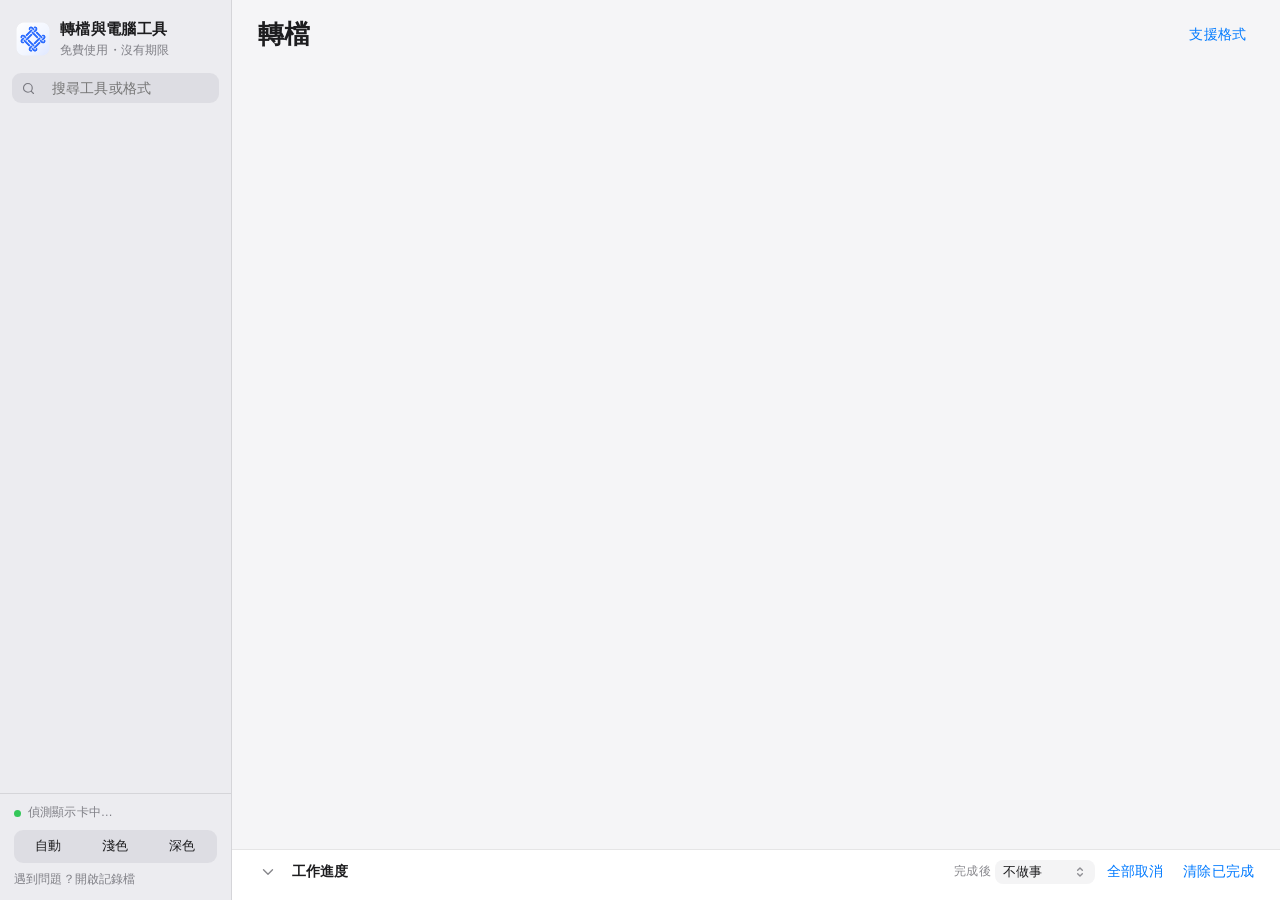
==== commit 056d10b5: "Update 2.3.2 logo assets, rebuild metadata and document verified tests" ====
--- a/_build/src/ui/index.html
+++ b/_build/src/ui/index.html
@@ -176,7 +176,7 @@
 </style></head><body>
 <div class="app">
 <aside class="side">
- <div class="sb-head" id="sbhead" title="關於四維八德"><img src="logo.png" alt=""><div><b>轉檔與電腦工具</b><small>免費使用・沒有期限</small></div></div>
+ <div class="sb-head" id="sbhead" title="關於四維八德"><img src="logo-sm.png" alt=""><div><b>轉檔與電腦工具</b><small>免費使用・沒有期限</small></div></div>
  <label class="search"><svg class="i" data-i="search"></svg><input id="gsearch" placeholder="搜尋工具或格式"></label>
  <div class="sb-scroll" id="nav"></div>
  <div class="sb-foot"><div class="status" id="hwchip"><i></i>偵測顯示卡中…</div>
@@ -247,7 +247,7 @@
  </div></section>
  <!-- convert -->
  <section class="page" id="p-convert"><div class="cmain">
-  <div class="drop" id="drop"><img src="logo.png" alt=""><div><h3>將檔案或資料夾拖到這裡</h3><p>自動判斷類型並建議最適合的格式。也可以把檔案拖到四維八德的圖示上。</p></div>
+  <div class="drop" id="drop"><img src="logo-sm.png" alt=""><div><h3>將檔案或資料夾拖到這裡</h3><p>自動判斷類型並建議最適合的格式。也可以把檔案拖到四維八德的圖示上。</p></div>
    <div class="act"><button class="btn tint" id="addf">加入檔案</button><button class="btn tint" id="addd">加入資料夾</button></div></div>
   <div class="list"><div class="ghead">待轉檔案<span class="r"><button class="btn plain" id="clr">全部移除</button></span></div><div class="group" id="files"></div></div>
  </div>
@@ -328,7 +328,7 @@
 <p id="awel" style="display:none;color:var(--tx);font-weight:600">歡迎使用！</p>
 <p>這是<b>開源版</b>，<b>完全免費</b>、<b>沒有使用期限</b>，<br>所有功能都能使用，也不會跳出付費提醒。</p>
 <p class="small">所有轉檔都在你的電腦上完成，檔案不會上傳到任何地方。</p><p class="small">© 2026 Wel Wang．GPLv3／AGPLv3 開源授權</p>
-<div class="links"><button class="btn plain" data-doc="guide">使用說明</button><button class="btn plain" data-doc="tests">測試結果</button><button class="btn plain" data-doc="eula">使用授權條款</button><button class="btn plain" data-doc="license">第三方元件聲明</button><button class="btn plain" data-doc="log">記錄檔</button></div>
+<div class="links"><button class="btn plain" data-doc="guide">使用說明</button><button class="btn plain" data-doc="eula">使用授權條款</button><button class="btn plain" data-doc="license">第三方元件聲明</button><button class="btn plain" data-doc="tests">測試結果</button><button class="btn plain" data-doc="log">記錄檔</button></div>
 <button class="btn pri lg" id="aok" style="margin-top:16px">開始使用</button></div></div>
 <div class="toast" id="toast"></div>
 <div class="dropov" id="dropov"><div class="box"><svg class="i" data-i="download"></svg><b id="dropt">放開以加入檔案</b><span id="drops"></span></div></div>
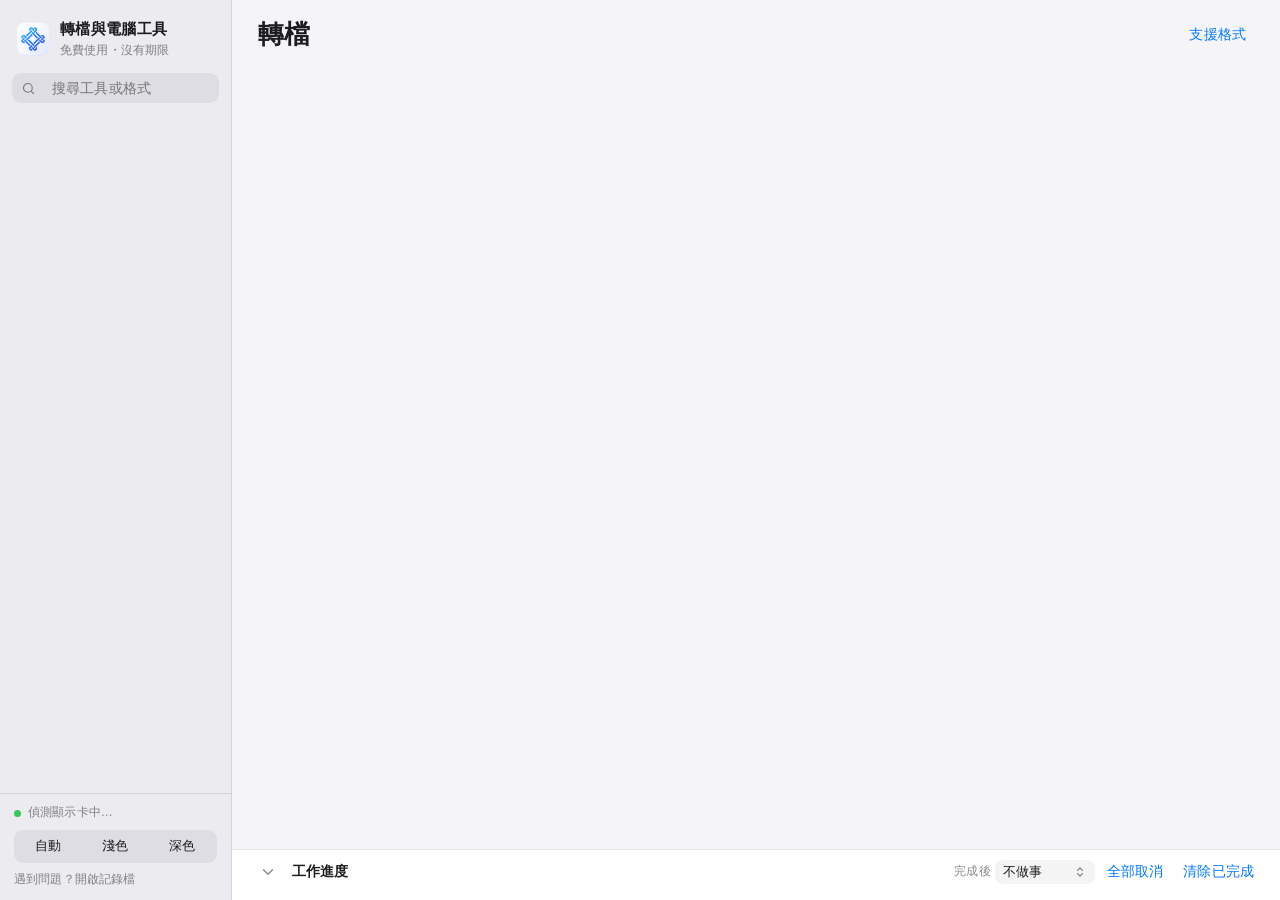
==== commit e533dc34: "2.3.4：電腦健康檢查、移除磁碟檢查與修復、統一 Logo、工程技術說明書 - 新增電腦健康檢查（health_check.py）：五階段實際量測，結果分電腦總覽／問題解釋／專業資料三層；   沒有" ====
--- a/_build/src/ui/index.html
+++ b/_build/src/ui/index.html
@@ -173,10 +173,38 @@
 .compare-grid{display:grid;grid-template-columns:1fr 1fr;gap:16px}.compare-grid figure{margin:0}.compare-grid img{width:100%;max-height:55vh;object-fit:contain;background:var(--fill2);border-radius:10px}.compare-grid figcaption{font-weight:600;margin-bottom:8px}.compare-grid small{display:block;color:var(--tx2);margin-top:6px}
 .file-enter{animation:fileIn 200ms var(--ease)}@keyframes fileIn{from{opacity:0;transform:translateX(-6px)}to{opacity:1;transform:translateX(0)}}
 @media(max-width:700px){.compare-grid{grid-template-columns:1fr}}
+
+/* computer health check */
+.hc-act{display:flex;align-items:center;gap:12px;margin-top:10px;flex-wrap:wrap}.hc-act .gfoot{margin:0;flex:1;min-width:220px}
+#hc .hc-pro{display:none}#hc.pro .hc-pro{display:flex}
+.hc-st{display:inline-flex;align-items:center;gap:5px;font-size:12px;font-weight:600;padding:2px 9px;border-radius:99px;white-space:nowrap}
+.hc-st:before{content:"";width:7px;height:7px;border-radius:50%;background:currentColor}
+.hc-ok{color:var(--green);background:rgba(52,199,89,.12)}.hc-warn{color:var(--orange);background:rgba(255,149,0,.13)}.hc-bad{color:var(--red);background:rgba(255,59,48,.12)}
+.hc-partial{color:var(--blue);background:rgba(0,122,255,.1)}.hc-untested{color:var(--tx2);background:var(--fill)}
+.hc-stage{display:flex;gap:12px;align-items:flex-start;padding:10px 14px}.hc-stage+.hc-stage{border-top:1px solid var(--sep)}
+.hc-stage i{flex:none;width:20px;height:20px;border-radius:50%;border:2px solid var(--tx3);margin-top:1px;display:grid;place-items:center;font:700 11px/1 inherit;font-style:normal;color:#fff;box-sizing:border-box}
+.hc-stage.done i{background:var(--green);border-color:var(--green)}.hc-stage.now i{border-color:var(--blue);border-right-color:transparent;animation:hcspin .9s linear infinite}
+.hc-stage.wait{color:var(--tx2)}.hc-stage small{display:block;color:var(--tx2);font-size:12px;margin-top:2px}
+@keyframes hcspin{to{transform:rotate(360deg)}}
+@media (prefers-reduced-motion:reduce){.hc-stage.now i{animation:none;border-right-color:var(--blue)}}
+.hc-head{padding:16px;display:flex;gap:14px;align-items:flex-start}.hc-head h3{margin:0 0 4px;font-size:18px}.hc-head p{margin:0;color:var(--tx2);line-height:1.6}
+.hc-big{flex:none;width:40px;height:40px;border-radius:50%;display:grid;place-items:center;font:700 20px/1 inherit;color:#fff}
+.hc-counts{display:flex;gap:8px;flex-wrap:wrap;margin-top:10px}
+.hc-card{padding:14px 16px;line-height:1.65}.hc-card+.hc-card{border-top:1px solid var(--sep)}
+.hc-card h4{margin:0;font-size:15px;display:flex;align-items:center;gap:8px;flex-wrap:wrap}.hc-card .k{color:var(--tx2);font-size:12px;font-weight:600;margin:10px 0 2px}
+.hc-card ol{margin:2px 0;padding-left:20px}.hc-why{display:flex;gap:6px;flex-wrap:wrap;margin-top:4px}
+.hc-why button{border:1px solid var(--sep);background:var(--card);color:var(--tx);border-radius:8px;padding:5px 10px;cursor:pointer;font-size:13px}
+.hc-why button.on{border-color:var(--blue);background:var(--sel)}.hc-why button em{font-style:normal;font-size:11px;margin-left:6px;color:var(--tx2)}
+.hc-why button em.y{color:var(--orange);font-weight:600}
+.hc-ans{margin-top:8px;padding:10px 12px;border-radius:10px;background:var(--fill2)}
+.hc-kv{display:grid;grid-template-columns:minmax(120px,38%) 1fr;gap:2px 14px;font-size:12.5px}.hc-kv span:nth-child(odd){color:var(--tx2)}
+.hc-ev{font:12px/1.5 ui-monospace,Consolas,monospace;color:var(--tx2);margin-top:6px;word-break:break-word}
+.hc-chart{width:100%;height:auto;display:block}.hc-chart text{font-size:11px;fill:var(--tx2)}
+.hc-legend{display:flex;gap:14px;flex-wrap:wrap;font-size:12px;color:var(--tx2);padding:0 16px 12px}.hc-legend b{display:inline-block;width:14px;height:3px;border-radius:2px;margin-right:5px;vertical-align:middle}
 </style></head><body>
 <div class="app">
 <aside class="side">
- <div class="sb-head" id="sbhead" title="關於四維八德"><img src="logo-sm.png" alt=""><div><b>轉檔與電腦工具</b><small>免費使用・沒有期限</small></div></div>
+ <div class="sb-head" id="sbhead" title="關於四維八德"><img src="logo.png" alt=""><div><b>轉檔與電腦工具</b><small>免費使用・沒有期限</small></div></div>
  <label class="search"><svg class="i" data-i="search"></svg><input id="gsearch" placeholder="搜尋工具或格式"></label>
  <div class="sb-scroll" id="nav"></div>
  <div class="sb-foot"><div class="status" id="hwchip"><i></i>偵測顯示卡中…</div>
@@ -226,28 +254,27 @@
  </div></section>
 
  <section class="page scroll" id="p-system"><div class="col" style="max-width:900px">
-  <div class="flow-note">查看電腦規格，做短時間功能測試，或先預覽再清理暫存。測試會短暫使用處理器，並在測試資料夾寫入 16 MB 後刪除測試檔。</div>
+  <div class="flow-note">用「電腦健康檢查」讓電腦自己檢查自己；也可以查看電腦規格、做 10 秒的硬體短測，或先預覽再清理暫存。</div>
+  <div id="hc"><div class="ghead">電腦健康檢查<span class="r"><div class="seg" id="hc_level"><button data-v="normal" class="on">一般模式</button><button data-v="pro">專業模式</button></div></span></div>
+   <div class="group" id="hc_setup">
+    <div class="row"><label class="lab" for="hc_mode">檢查方式<small>電腦會自己檢查自己，再用白話告訴你哪裡有問題、怎麼處理</small></label><span class="val"><select id="hc_mode"><option value="quick">快速（約 1–2 分鐘）</option><option value="standard" selected>標準（約 3–4 分鐘）</option></select></span></div>
+    <div class="row hc-pro"><label class="lab" for="hc_stress">持續負載時間<small>全部核心持續運算，同時記錄速度與溫度</small></label><span class="val"><select id="hc_stress"><option value="60">1 分鐘</option><option value="180" selected>3 分鐘</option><option value="600">10 分鐘</option><option value="1800">30 分鐘</option></select></span></div>
+    <div class="row hc-pro"><label class="lab" for="hc_mem">記憶體測試量<small>最多使用目前可用記憶體的一半</small></label><span class="val"><select id="hc_mem"><option value="256">256 MB</option><option value="512">512 MB</option><option value="1024" selected>1 GB</option><option value="2048">2 GB</option></select></span></div>
+    <div class="row"><label class="lab" for="hc_net">測試網路連線<small>連到你的路由器與公用 DNS（1.1.1.1、8.8.8.8）量延遲與掉封包，不測下載速度</small></label><input type="checkbox" id="hc_net" checked></div>
+   </div>
+   <div class="hc-act"><button class="btn pri" id="hc_go">開始健康檢查</button><span class="gfoot">檢查時請先不要轉檔或玩遊戲，結果才準確。不會修改任何設定或檔案；硬碟測試寫入的暫存檔會在結束時刪除。沒有測到的項目會標「未測試」，不會當成正常。</span></div>
+   <div class="group" id="hc_progress" style="display:none;margin-top:12px"></div>
+   <div id="hc_result" style="display:none;margin-top:12px"></div>
+  </div>
   <div><div class="ghead">電腦硬體<span class="r"><button class="btn plain" id="sys_refresh">重新讀取</button></span></div><div class="group" id="sys_info"><div class="empty">正在讀取硬體資訊…</div></div></div>
   <div><button class="btn pri" id="sys_test">開始硬體短測</button><div class="gfoot">CPU、16 MB 記憶體一致性、磁碟讀寫、GPU／CPU 影音編碼。結果會顯示在這裡，也會存成文字報告。短測不等於完整硬碟健康、溫度或整部記憶體檢查。</div><div class="group" id="sys_result" style="display:none;margin-top:10px"></div></div>
   <div><div class="ghead">清理範圍</div><div class="group" id="sys_categories"></div><div class="gfoot">保留文件、照片、下載成品、設定與已完成 AI 模型。清理時跳過已變動或正在使用的檔案；不清理登錄檔。</div></div>
   <div><button class="btn tint" id="sys_scan">掃描可清理項目</button><div class="group" id="sys_preview" style="margin-top:12px"><div class="empty">先掃描，確認項目與空間後再清理</div></div><button class="btn danger" id="sys_clean" disabled style="margin-top:10px">清理掃描項目</button></div>
  </div></section>
 
- <section class="page scroll" id="p-disk"><div class="col">
-  <div class="flow-note">使用 Windows 內建的磁碟檢查工具。檔案系統修復會修改磁碟，請先備份重要資料；實體故障無法靠這些工具保證修好。</div>
-  <div><div class="ghead">磁碟操作<span class="r"><button class="btn plain" id="disk_refresh">重新讀取</button></span></div><div class="group">
-   <div class="row"><label class="lab" for="disk_mode">用途</label><span class="val"><select id="disk_mode"><option value="check">檢查檔案系統（不修復）</option><option value="repair">修復檔案系統</option></select></span></div>
-   <div class="row"><label class="lab" for="disk_source">磁碟</label><span class="val"><select id="disk_source"></select></span></div>
-  </div><div class="gfoot" id="disk_dependency"></div></div>
-  <div class="flow-actions"><button class="btn tint" id="disk_preview_btn">預覽這次操作</button><button class="btn plain" id="disk_help_btn">Microsoft 官方說明</button></div>
-  <div class="group" id="disk_plan"><div class="empty">選擇磁碟與用途，預覽操作後再開始</div></div>
-  <div class="group"><div class="row"><label class="lab" for="disk_ack">我已確認磁碟及備份安排<small>修復會修改磁碟</small></label><input id="disk_ack" type="checkbox"></div></div>
-  <button class="btn pri lg" id="disk_launch" disabled>確認後開啟 Windows 工具</button>
-  <div class="gfoot">會另外開啟需要系統管理員權限的 Windows 工具視窗。來源磁碟不會自動格式化，不使用強制卸載或全磁碟壞軌掃描。修復若需重新啟動，會由 Windows 工具詢問，不會自動重新啟動電腦。</div>
- </div></section>
  <!-- convert -->
  <section class="page" id="p-convert"><div class="cmain">
-  <div class="drop" id="drop"><img src="logo-sm.png" alt=""><div><h3>將檔案或資料夾拖到這裡</h3><p>自動判斷類型並建議最適合的格式。也可以把檔案拖到四維八德的圖示上。</p></div>
+  <div class="drop" id="drop"><img src="logo.png" alt=""><div><h3>將檔案或資料夾拖到這裡</h3><p>自動判斷類型並建議最適合的格式。也可以把檔案拖到四維八德的圖示上。</p></div>
    <div class="act"><button class="btn tint" id="addf">加入檔案</button><button class="btn tint" id="addd">加入資料夾</button></div></div>
   <div class="list"><div class="ghead">待轉檔案<span class="r"><button class="btn plain" id="clr">全部移除</button></span></div><div class="group" id="files"></div></div>
  </div>
@@ -382,8 +409,8 @@
 cc:'<rect x="2.5" y="5" width="19" height="14" rx="3"/><path d="M10 10.2a2.5 2.5 0 1 0 0 3.6M17 10.2a2.5 2.5 0 1 0 0 3.6"/>',show:'<path d="M3 7a2 2 0 0 1 2-2h4l2 2h8a2 2 0 0 1 2 2v8a2 2 0 0 1-2 2H5a2 2 0 0 1-2-2z"/><path d="m10 12 4 0M12 10l2 2-2 2"/>'};
 const svg=(k,cls='i')=>`<svg class="${cls}" viewBox="0 0 24 24">${IC[k]||IC.doc}</svg>`;
 document.querySelectorAll('svg[data-i]').forEach(s=>{s.setAttribute('viewBox','0 0 24 24');s.innerHTML=IC[s.dataset.i]});
-const GC={pdfhub:'var(--red)',disk:'var(--brown)',system:'var(--gray)',workflow:'var(--teal)',convert:'var(--blue)',video:'var(--indigo)',audio:'var(--pink)',image:'var(--green)',pdf:'var(--red)',other:'var(--teal)',disc:'var(--brown)',rec:'var(--red)',dl:'var(--cyan)',auto:'var(--gray)'};
-const GI={pdfhub:'pdf',disk:'disc',system:'sliders',workflow:'folder',convert:'convert',video:'video',audio:'audio',image:'image',pdf:'pdf',other:'shield',disc:'disc',rec:'record',dl:'download',auto:'bolt'};
+const GC={pdfhub:'var(--red)',system:'var(--gray)',workflow:'var(--teal)',convert:'var(--blue)',video:'var(--indigo)',audio:'var(--pink)',image:'var(--green)',pdf:'var(--red)',other:'var(--teal)',disc:'var(--brown)',rec:'var(--red)',dl:'var(--cyan)',auto:'var(--gray)'};
+const GI={pdfhub:'pdf',system:'sliders',workflow:'folder',convert:'convert',video:'video',audio:'audio',image:'image',pdf:'pdf',other:'shield',disc:'disc',rec:'record',dl:'download',auto:'bolt'};
 const tile=(icon,color,size='')=>`<span class="tile ${size}" style="background:${color}">${svg(icon)}</span>`;
 /* ---------- state ---------- */
 const $=s=>document.querySelector(s),$$=s=>[...document.querySelectorAll(s)];let PC={},S={},files=[],API,TS=null,tool=null,tfiles=[],TV={},group='video';
@@ -407,17 +434,17 @@
 mq.addEventListener('change',theme);$('#theme').onclick=e=>{const v=e.target.dataset.v;if(v){S.theme=v;theme();save()}};
 const sw=(id,on)=>$('#'+id).classList.toggle('on',!!on),isOn=id=>$('#'+id).classList.contains('on');
 /* ---------- navigation ---------- */
-const PAGES={pdfhub:['PDF 工作台','完整本機工具 · 文件不送到雲端'],disk:['磁碟檢查與修復','預覽操作後交由 Windows 內建工具執行'],system:['電腦工具','硬體資訊、短測與暫存清理'],workflow:['交付工作台','選用途，拿到可交付的成品包'],convert:['轉檔','把任何檔案轉成需要的格式'],rec:['螢幕錄影','錄下整個螢幕或指定範圍'],dl:['下載影片','從網站下載影片或音樂'],auto:['自動化','監控資料夾與完成後動作']};
+const PAGES={pdfhub:['PDF 工作台','完整本機工具 · 文件不送到雲端'],system:['電腦工具','健康檢查、硬體資訊與暫存清理'],workflow:['交付工作台','選用途，拿到可交付的成品包'],convert:['轉檔','把任何檔案轉成需要的格式'],rec:['螢幕錄影','錄下整個螢幕或指定範圍'],dl:['下載影片','從網站下載影片或音樂'],auto:['自動化','監控資料夾與完成後動作']};
 function navHTML(){if(!TS)return'';const it=(k,name,extra='')=>`<div class="nav ${S.tab==k||(k=='pdfhub'&&S.tab=='pdf')?'on':''}" data-k="${k}" title="${name}">${tile(GI[k],GC[k])}<span>${name}</span>${extra}</div>`;
  const cnt=g=>TS.tools.filter(t=>t.group==g).length;
  return it('workflow','交付工作台')+it('convert','一般轉檔')+'<div class="sb-label">工具</div>'+TS.groups.map(([g,n])=>it(g=='pdf'?'pdfhub':g,g=='pdf'?'PDF 工作台':n.replace('工具',''),`<span class="cnt">${cnt(g)}</span>`)).join('')
-  +'<div class="sb-label">更多</div>'+it('rec','螢幕錄影','<i class="live" id="recdot"></i>')+it('dl','下載影片')+it('auto','自動化')+it('system','電腦工具')+it('disk','磁碟檢查與修復')}
+  +'<div class="sb-label">更多</div>'+it('rec','螢幕錄影','<i class="live" id="recdot"></i>')+it('dl','下載影片')+it('auto','自動化')+it('system','電腦工具')}
 function renderNav(){$('#nav').innerHTML=navHTML();recUI()}
 $('#nav').onclick=e=>{const n=e.target.closest('.nav');if(n){$('#gsearch').value='';go(n.dataset.k)}};
 function go(k){S.tab=k;const isTool=TS.groups.some(g=>g[0]==k)||k=='search';$$('.page').forEach(p=>p.classList.remove('on'));
  if(isTool){group=k;$('#p-tools').classList.add('on');const gn=k=='search'?['搜尋結果','']:TS.groups.find(g=>g[0]==k);$('#ptitle').textContent=k=='search'?'搜尋結果':gn[1];$('#psub').textContent=k=='search'?'':`${TS.tools.filter(t=>t.group==k).length} 個工具`;renderTList();
   const want=(S.tool_by_group||{})[k];const list=visibleTools();pickTool(list.some(t=>t.id==want)?want:(list[0]||{}).id)}
- else{$('#p-'+k).classList.add('on');$('#ptitle').textContent=PAGES[k][0];$('#psub').textContent=PAGES[k][1];if(k=='rec')recInit();if(k=='auto')autoInit();if(k=='system')systemInit();if(k=='disk')diskInit();if(k=='pdfhub')PDFUI.init()}
+ else{$('#p-'+k).classList.add('on');$('#ptitle').textContent=PAGES[k][0];$('#psub').textContent=PAGES[k][1];if(k=='rec')recInit();if(k=='auto')autoInit();if(k=='system')systemInit();if(k=='pdfhub')PDFUI.init()}
  renderNav();if(k!='search')save()}
 $('#gsearch').oninput=e=>{const q=e.target.value.trim();if(q){S.tab='search';go('search')}else go(group=='search'?'video':group)};
 function visibleTools(){const q=$('#gsearch').value.trim().toLowerCase();return group=='search'?TS.tools.filter(t=>(t.name+t.desc).toLowerCase().includes(q)):TS.tools.filter(t=>t.group==group)}
@@ -468,7 +495,7 @@
 $('#finish').onclick=e=>{const v=e.target.dataset.v;if(v){S.finish=v;setSeg('#finish',v);$('#finsel').value=v;save()}};
 $('#noshut').onclick=async()=>{await API.cancel_shutdown();toast('已取消關機')};
 const SN={partial:'部分完成',queued:'等待中',running:'處理中',done:'完成',error:'失敗',cancelled:'已取消'};
-const KC=j=>j.kind=='hardware_test'?['sliders','var(--gray)']:j.kind=='workflow'?['folder','var(--teal)']:j.kind=='rec'?['record','var(--red)']:j.kind=='dl'?['download','var(--cyan)']:j.kind?[(TS&&TS.tools.find(t=>t.id==j.kind)||{}).icon||'sliders',GC[(TS&&TS.tools.find(t=>t.id==j.kind)||{}).group]||'var(--gray)']:['convert','var(--blue)'];
+const KC=j=>j.kind=='health_check'?['sliders','var(--green)']:j.kind=='hardware_test'?['sliders','var(--gray)']:j.kind=='workflow'?['folder','var(--teal)']:j.kind=='rec'?['record','var(--red)']:j.kind=='dl'?['download','var(--cyan)']:j.kind?[(TS&&TS.tools.find(t=>t.id==j.kind)||{}).icon||'sliders',GC[(TS&&TS.tools.find(t=>t.id==j.kind)||{}).group]||'var(--gray)']:['convert','var(--blue)'];
 let lastQ='',busy=false,recState={},seen={},wasBusy=false,shownHw='';
 $('#sys_result').onclick=e=>{const b=e.target.closest('[data-hwopen]');if(b)waiting(b,()=>call('open_file',b.dataset.hwopen))};
 let polling=false;async function poll(){if(polling||!API)return;polling=true;try{const r=await API.status();if(r.finish){S.finish=r.finish;setSeg('#finish',S.finish)}const js=r.jobs;recState=r.rec||{};busy=r.busy??js.some(j=>j.state=='queued'||j.state=='running');recUI();$('#noshut').style.display=r.shutdown?'':'none';
@@ -479,6 +506,7 @@
   else if(ok.length){const saved=ok.reduce((a,j)=>a+(j.in_size&&j.out_size&&!j.kind?Math.max(0,j.in_size-j.out_size):0),0);const last=ok[ok.length-1];
    toast(`全部完成（${ok.length} 個）${saved>1<<20?'，省下 '+fmtSize(saved):''}`,0,last.output?['顯示位置',()=>API.reveal(last.output)]:null)}}
  wasBusy=busy;
+ hcWatch(js);
  const hw=[...js].reverse().find(j=>j.kind=='hardware_test'&&(j.state=='done'||j.state=='partial'));
  if(hw&&hw.id!=shownHw){shownHw=hw.id;const box=$('#sys_result');box.style.display='';box.innerHTML=`<div class="row"><b class="lab">${esc(hw.validation||'硬體短測完成')}</b><button class="btn plain" data-hwopen="${esc(hw.output)}">開啟報告</button></div>`+(hw.notes||[]).filter(l=>!/^【|^說明/.test(l)).map(l=>`<div class="row"><span class="lab" style="white-space:normal">${esc(l)}</span></div>`).join('')}
  const key=JSON.stringify(js);if(key==lastQ)return;lastQ=key;const act=r.active??js.filter(j=>j.state=='queued'||j.state=='running').length;
@@ -624,7 +652,7 @@
 function wfOptions(){return {prefix:$('#wf_prefix').value,preset:$('#wf_quality').value,max_mb:+$('#wf_max').value||20,size:+$('#wf_size').value||1200,watermark:$('#wf_watermark').value,zip:$('#wf_zip').checked,total_mb:+$('#wf_total').value||0,verify_full:$('#wf_verify').checked,autosub:$('#wf_autosub').checked,model:$('#wf_model').value,video_size:+$('#wf_video_size').value,resource_mode:S.resource_mode||'auto',...wfExtras,steps:JSON.parse(JSON.stringify(wfSteps))}}
 function wfApply(p){$('#wf_recipe').value=p.recipe;$('#wf_name').value=p.name;const o=p.options||{};[['prefix','wf_prefix',''],['preset','wf_quality','balanced'],['max_mb','wf_max',20],['size','wf_size',1200],['watermark','wf_watermark',''],['total_mb','wf_total',0],['model','wf_model','base'],['video_size','wf_video_size',PC.ram<=4.5?480:720]].forEach(([k,id,d])=>$('#'+id).value=o[k]??d);[['zip','wf_zip'],['verify_full','wf_verify'],['autosub','wf_autosub']].forEach(([k,id])=>$('#'+id).checked=!!o[k]);wfExtras={logo:o.logo||'',sub_file:o.sub_file||'',out_dir:o.out_dir||''};wfSteps=JSON.parse(JSON.stringify(o.steps||[]));wfMode();wfRender()}
 function wfStepRender(){const el=$('#wf_steps');el.innerHTML=wfSteps.length?wfSteps.map((st,i)=>{const t=TS.tools.find(t=>t.id==st.tool);if(!t)return'';const fields=t.fields.filter(f=>!f.show||Object.entries(f.show).every(([k,v])=>Array.isArray(v)?v.includes(String(st.params[k])):String(v)==String(st.params[k])));return `<div class="flow-step"><div class="flow-step-head"><b>${i+1}. ${esc(t.name)}</b><button class="btn icon" data-move="${i}" data-dir="-1" ${i==0?'disabled':''} aria-label="上移">↑</button><button class="btn icon" data-move="${i}" data-dir="1" ${i==wfSteps.length-1?'disabled':''} aria-label="下移">↓</button><button class="btn plain danger" data-delete="${i}">移除</button></div>${fields.map(f=>{const v=st.params[f.k]??f.default;let inp='';const a=`data-step="${i}" data-param="${f.k}"`;if(f.type=='check')inp=`<input type="checkbox" ${a} ${v?'checked':''}>`;else if(f.type=='select')inp=`<select ${a}>${f.options.map(([x,n])=>`<option value="${esc(x)}" ${String(x)==String(v)?'selected':''}>${esc(n)}</option>`).join('')}</select>`;else if(f.type=='file')inp=`<span class="fpick"><span class="nm">${esc(v?v.split(/[\\/]/).pop():'未選擇')}</span><button class="btn tint" data-step-file="${i}" data-param="${f.k}">選擇</button></span>`;else inp=`<input ${a} type="${f.k=='pw'?'password':f.type=='number'?'number':f.type=='color'?'color':'text'}" value="${esc(v??'')}" ${f.min!=null?`min="${f.min}"`:''} ${f.max!=null?`max="${f.max}"`:''} step="any" placeholder="${f.type=='rect'?'x,y,寬,高':''}" autocomplete="off">`;return `<div class="row"><span class="lab">${esc(f.label)}</span><span class="val">${inp}</span></div>`}).join('')}</div>`}).join(''):'<div class="empty">加入工具，建立自己的處理順序</div>'}
-async function waiting(button, action){if(button.getAttribute('aria-busy')=='true')return;button.setAttribute('aria-busy','true');const was=button.disabled;button.disabled=true;try{return await action()}catch(e){return undefined}finally{button.removeAttribute('aria-busy');button.disabled=button.id=='go'?!files.some(f=>f.target):button.id=='wf_go'?!wfFiles.length:button.id=='t_go'?!tfiles.length:button.id=='disk_launch'?!diskPlan?.available:was}}
+async function waiting(button, action){if(button.getAttribute('aria-busy')=='true')return;button.setAttribute('aria-busy','true');const was=button.disabled;button.disabled=true;try{return await action()}catch(e){return undefined}finally{button.removeAttribute('aria-busy');button.disabled=button.id=='go'?!files.some(f=>f.target):button.id=='wf_go'?!wfFiles.length:button.id=='t_go'?!tfiles.length:was}}
 $('#wf_recipe').onchange=wfMode;$('#wf_addf').onclick=()=>waiting($('#wf_addf'),async()=>wfAdd(await call('pick_files')));$('#wf_addd').onclick=()=>waiting($('#wf_addd'),async()=>{const r=await call('pick_folder','add');if(r)wfAdd(r)});$('#wf_drop').onclick=()=>$('#wf_addf').click();$('#wf_drop').onkeydown=e=>{if(e.key=='Enter'||e.key==' '){e.preventDefault();$('#wf_addf').click()}};
 $('#wf_clear').onclick=()=>{const previous=wfFiles;wfFiles=[];wfRender();if(previous.length)toast('已移除素材',false,['復原',()=>{wfFiles=previous;wfRender()}])};$('#wf_list').onclick=e=>{const b=e.target.closest('[data-remove]');if(b){const i=+b.dataset.remove,removed=wfFiles.splice(i,1)[0];wfRender();toast('已移除 '+removed.name,false,['復原',()=>{wfFiles.splice(Math.min(i,wfFiles.length),0,removed);wfRender()}])}};
 ['logo','sub'].forEach(k=>{const key=k=='sub'?'sub_file':k;$('#wf_'+k).onclick=async()=>{const p=await call('pick_file',k=='sub'?'字幕 (*.srt;*.ass;*.vtt)':'圖片 (*.png;*.jpg;*.webp)');if(p){wfExtras[key]=p;wfLabels()}};$('#wf_'+k+'_clear').onclick=()=>{wfExtras[key]='';wfLabels()}});$('#wf_out').onclick=async()=>{const p=await call('pick_folder','out');if(p){wfExtras.out_dir=p;wfLabels()}};$('#wf_out_clear').onclick=()=>{wfExtras.out_dir='';wfLabels()};
@@ -649,15 +677,69 @@
 $('#sys_scan').onclick=()=>waiting($('#sys_scan'),async()=>{const cats=$$('[data-clean]').filter(e=>e.checked).map(e=>e.dataset.clean);if(!cats.length){toast('請選擇清理範圍',1);return}cleanupPlan=await call('cleanup_scan',cats);$('#sys_preview').innerHTML=`<div class="row"><b class="lab">${cleanupPlan.count} 個檔案</b><b>約 ${fmtSize(cleanupPlan.bytes)}</b></div>`+cleanupPlan.categories.filter(c=>c.count).map(c=>`<div class="row"><span class="lab">${esc(c.name)}<small>${c.count} 個檔案</small></span><span>${fmtSize(c.bytes)}</span></div>`).join('')+(cleanupPlan.examples.length?`<div class="row"><span class="lab"><small style="white-space:normal">檔案範例：${cleanupPlan.examples.map(esc).join('、')}</small></span></div>`:'');$('#sys_clean').disabled=!cleanupPlan.count});
 $('#sys_clean').onclick=()=>{if(!cleanupPlan)return;$('#cleanreview').textContent=`將清理 ${cleanupPlan.count} 個暫存檔，預計釋放約 ${fmtSize(cleanupPlan.bytes)}。`;$('#cleanmodal').classList.add('on');$('#clean_cancel').focus()};$('#clean_cancel').onclick=()=>$('#cleanmodal').classList.remove('on');$('#clean_confirm').onclick=()=>waiting($('#clean_confirm'),async()=>{if(!cleanupPlan)return;const r=await call('cleanup_execute',cleanupPlan.token);cleanupPlan=null;$('#sys_clean').disabled=true;$('#cleanmodal').classList.remove('on');$('#sys_preview').innerHTML=`<div class="row"><span class="lab">已清理 ${r.removed} 個檔案<small>${r.skipped} 個項目已變動或無法刪除，已跳過</small></span><b>${fmtSize(r.bytes)}</b></div>`;toast('清理完成，釋放 '+fmtSize(r.bytes))});
 
-/* ---------- disk tools ---------- */
-let diskLoaded=false,diskPlan=null,diskDevices=null;
-function diskMode(){diskPlan=null;$('#disk_ack').checked=false;$('#disk_launch').disabled=true;$('#disk_plan').innerHTML='<div class="empty">設定已更新，請重新預覽</div>';$('#disk_dependency').textContent='使用 Windows 內建磁碟檢查工具（chkdsk）'}
-async function diskInit(){if(diskLoaded)return;diskLoaded=true;try{diskDevices=await call('disk_info');const opts=diskDevices.drives.map(d=>`<option value="${d.drive}">${d.drive} · ${esc(d.filesystem)} · 可用 ${fmtSize(d.free)}</option>`).join('');$('#disk_source').innerHTML='<option value="">選擇磁碟</option>'+opts;diskMode()}catch(e){diskLoaded=false}}
-$('#disk_refresh').onclick=()=>waiting($('#disk_refresh'),async()=>{diskLoaded=false;await diskInit()});['mode','source'].forEach(k=>$('#disk_'+k).onchange=diskMode);
-$('#disk_preview_btn').onclick=()=>waiting($('#disk_preview_btn'),async()=>{diskPlan=await call('disk_preview',$('#disk_mode').value,$('#disk_source').value,'','documents','regular');$('#disk_plan').innerHTML=`<div class="row"><b>${esc(diskPlan.description)}</b></div>`+diskPlan.warnings.map(w=>`<div class="row"><span class="lab" style="white-space:normal">${esc(w)}</span></div>`).join('');$('#disk_launch').disabled=!diskPlan.available||!$('#disk_ack').checked});
-$('#disk_ack').onchange=()=>$('#disk_launch').disabled=!diskPlan?.available||!$('#disk_ack').checked;
-$('#disk_help_btn').onclick=()=>call('disk_help','check');
-$('#disk_launch').onclick=()=>waiting($('#disk_launch'),async()=>{if(!diskPlan||!$('#disk_ack').checked)return;const result=await call('disk_launch',diskPlan.token,true);diskPlan=null;$('#disk_ack').checked=false;$('#disk_plan').innerHTML=`<div class="row"><span class="lab">${esc(result)}</span></div>`;toast('已要求 Windows 開啟工具，請在系統視窗中確認');$('#disk_launch').disabled=true});
+
+/* ---------- computer health check ---------- */
+const HC_STAGES=['認識你的電腦硬體','檢查設備是否能正常使用','測試電腦的運算能力','檢查長時間使用的穩定性','整理完整健康報告'];
+const HC_COLOR={ok:'var(--green)',warn:'var(--orange)',bad:'var(--red)',partial:'var(--blue)',untested:'var(--gray)'};
+let hcLevel='normal',hcJob='',hcShown='',hcData=null,hcTab='overview',hcOpen={};
+const hcSt=(st,t)=>`<span class="hc-st hc-${st}">${esc(t)}</span>`;
+$('#hc_level').onclick=e=>{const v=e.target.dataset.v;if(!v)return;hcLevel=v;setSeg('#hc_level',v);$('#hc').classList.toggle('pro',v=='pro');if(hcData){hcTab=v=='pro'?'pro':'overview';hcRender()}};
+$('#hc_go').onclick=()=>waiting($('#hc_go'),async()=>{const pro=hcLevel=='pro';const o={mode:pro?'pro':$('#hc_mode').value,network:$('#hc_net').checked};if(pro){o.stress=+$('#hc_stress').value;o.mem_mb=+$('#hc_mem').value}
+ const ids=await call('health_check',o);hcJob=ids&&ids[0]||'';hcShown='';hcData=null;$('#hc_result').style.display='none';hcProgress({state:'queued',progress:0,msg:''});poll()});
+function hcProgress(j){const box=$('#hc_progress');box.style.display='';const n=j.state=='queued'?-1:Math.min(4,Math.floor((j.progress||0)*5));const detail=(j.msg||'').split(' · ')[1]||'';
+ box.innerHTML=`<div class="row"><b class="lab">${n<0?'等待開始…':`第 ${n+1} / 5 階段`}<small>${n<0?'':esc(HC_STAGES[n])}</small></b><button class="btn plain" id="hc_stop">停止檢查</button></div>`+
+  HC_STAGES.map((t,i)=>`<div class="hc-stage ${i<n?'done':i==n?'now':'wait'}"><i>${i<n?'✓':''}</i><div>${esc(t)}${i==n&&detail?`<small>${esc(detail)}</small>`:''}</div></div>`).join('');
+ $('#hc_stop').onclick=()=>{if(hcJob)waiting($('#hc_stop'),()=>call('cancel',hcJob))}}
+async function hcShow(j){hcShown=j.id;$('#hc_progress').style.display='none';try{hcData=await call('health_report',j.output);hcData._txt=j.output;hcTab=hcLevel=='pro'?'pro':'overview';hcOpen={};hcRender()}catch(e){}}
+function hcWatch(js){const hc=[...js].reverse().find(j=>j.kind=='health_check');if(!hc)return;if(!hcJob)hcJob=hc.id;if(hc.id!=hcJob)return;
+ if(hc.state=='queued'||hc.state=='running')hcProgress(hc);
+ else if(hc.output&&hc.id!=hcShown)hcShow(hc);
+ else if(!hc.output&&hc.id!=hcShown){hcShown=hc.id;$('#hc_progress').innerHTML=`<div class="row"><span class="lab ${hc.state=='error'?'err':''}">${esc(hc.state=='cancelled'?'檢查已停止':hc.msg||'檢查沒有完成')}</span></div>`}}
+function hcRender(){const r=hcData,box=$('#hc_result');if(!r)return;box.style.display='';const c=r.counts,issues=c.warn+c.bad,partial=c.untested+c.partial;
+ const top=r.cancelled?'untested':c.bad?'bad':c.warn?'warn':'ok';
+ const head=`<div class="group"><div class="hc-head"><div class="hc-big" style="background:${HC_COLOR[top]}">${top=='ok'?'✓':'!'}</div><div style="flex:1;min-width:0"><h3>${esc(r.title)}</h3><p>${esc(r.lead)}</p>
+  <div class="hc-counts">${hcSt('ok',c.ok+' 項正常')}${issues?hcSt(c.bad?'bad':'warn',issues+' 項需要處理'):''}${partial?hcSt('untested',partial+' 項未完整測試'):''}</div>
+  <div class="gfoot" style="margin:8px 0 0">${esc(r.created)} · ${esc(r.mode_name)} · 費時 ${Math.max(1,Math.round(r.duration/60))} 分鐘</div></div></div>
+  <div class="row"><div class="seg" id="hc_tabs" style="flex:1"><button data-v="overview">電腦總覽</button><button data-v="explain">問題解釋</button><button data-v="pro">專業資料</button></div></div></div>`;
+ box.innerHTML=head+`<div class="group" style="margin-top:12px" id="hc_body">${hcTab=='overview'?hcOverview(r):hcTab=='explain'?hcExplain(r):hcPro(r)}</div>
+  <div class="hc-act"><button class="btn tint" data-hcopen="${esc(r._txt)}">開啟文字報告</button>${hcLevel=='pro'?`<button class="btn plain" data-hcopen="${esc(r._txt.replace(/\.txt$/,'.json'))}">開啟原始資料（JSON）</button>`:''}<button class="btn plain" id="hc_again">重新檢查</button></div>`;
+ setSeg('#hc_tabs',hcTab)}
+$('#hc_result').onclick=e=>{const t=e.target.closest('[data-v]');if(t&&t.closest('#hc_tabs')){hcTab=t.dataset.v;hcRender();return}
+ const o=e.target.closest('[data-hcopen]');if(o){waiting(o,()=>call('open_file',o.dataset.hcopen));return}
+ if(e.target.closest('#hc_again')){$('#hc_go').scrollIntoView({behavior:'smooth',block:'center'});$('#hc_go').focus();return}
+ if(e.target.closest('#hc_memdiag')){call('memory_diagnostic');return}
+ const it=e.target.closest('[data-hcitem]');if(it){hcTab='explain';hcRender();const el=$('#hc_x_'+it.dataset.hcitem);if(el)el.scrollIntoView({behavior:'smooth',block:'start'});return}
+ const w=e.target.closest('[data-hcwhy]');if(w){const [i,k]=w.dataset.hcwhy.split(':');hcOpen[i]=hcOpen[i]==k?'':k;hcRender();const el=$('#hc_x_'+i);if(el)el.scrollIntoView({block:'nearest'})}};
+function hcOverview(r){return r.items.map(i=>`<div class="row click" data-hcitem="${esc(i.id)}" style="cursor:pointer"><span class="lab"><b>${esc(i.name)}</b><small style="white-space:normal">${esc(i.headline)}</small></span>${hcSt(i.state,i.state_text)}</div>`).join('')+
+ `<div class="row"><span class="lab"><small style="white-space:normal">點任何一項可以看白話解釋。「未測試」代表這次沒有量到，不代表正常。</small></span></div>`}
+function hcExplain(r){const order={bad:0,warn:1,partial:2,untested:3,ok:4};const items=[...r.items].sort((a,b)=>order[a.state]-order[b.state]);
+ return items.map(i=>{const open=hcOpen[i.id];const cs=i.causes||[];const pick=open!==undefined&&open!==''?cs[+open]:null;
+  return `<div class="hc-card" id="hc_x_${esc(i.id)}"><h4>${esc(i.name)} ${hcSt(i.state,i.state_text)}</h4><div style="margin-top:4px"><b>${esc(i.headline)}</b></div>
+  <div class="k">這是什麼？</div><div>${esc(i.explain)}</div>
+  ${i.finding?`<div class="k">這次發現</div><div>${esc(i.finding)}</div>`:''}
+  ${i.impact?`<div class="k">會造成什麼影響？</div><div>${esc(i.impact)}</div>`:''}
+  ${i.advice&&i.advice.length?`<div class="k">建議怎麼做</div><ol>${i.advice.map(a=>`<li>${esc(a)}</li>`).join('')}</ol>`:''}
+  ${i.id=='ram'&&i.state!='ok'?`<div style="margin-top:6px"><button class="btn tint" id="hc_memdiag">開啟 Windows 記憶體診斷</button></div>`:''}
+  ${cs.length&&i.state!='ok'?`<div class="k">你想先了解哪個可能原因？</div><div class="hc-why">${cs.map((c,k)=>`<button class="${open==String(k)?'on':''}" data-hcwhy="${esc(i.id)}:${k}">${esc(c.title)}<em class="${c.evidence?'y':''}">${c.evidence?'有證據':c.evidence===false?'未發現證據':'無法判斷'}</em></button>`).join('')}</div>
+   ${pick?`<div class="hc-ans"><b>${esc(pick.title)}，會怎麼影響電腦？</b><div>${esc(pick.plain)}</div><div class="k">這次量到的</div><div>${esc(pick.finding)}</div><div class="k">下一步</div><div>${esc(pick.next)}</div></div>`:''}
+   <div class="gfoot">「有證據」代表這次量測真的找到相關跡象；只靠你的選擇不會認定故障。</div>`:''}
+  ${i.not_tested&&i.not_tested.length?`<div class="k">沒有測到的部分</div><div class="mute small">${i.not_tested.map(esc).join('<br>')}</div>`:''}</div>`}).join('')}
+function hcChart(samples){const pts=(samples||[]).filter(s=>s.perf!=null||s.temp!=null);if(pts.length<3)return '<div class="hc-card"><div class="mute small">這台電腦沒有提供處理器速度或溫度的即時資料，所以沒有時間軸。</div></div>';
+ const W=700,H=220,L=44,R=46,T=14,B=30,t0=pts[0].t,t1=Math.max(1,pts[pts.length-1].t-t0),x=t=>L+(W-L-R)*(t-t0)/t1;const pmax=Math.max(120,...pts.map(s=>s.perf||0));
+ const yp=v=>T+(H-T-B)*(1-v/pmax),yt=v=>T+(H-T-B)*(1-(Math.min(110,Math.max(20,v))-20)/90),hasT=pts.some(s=>s.temp!=null);
+ const line=(k,f)=>pts.filter(s=>s[k]!=null).map((s,i)=>`${i?'L':'M'}${x(s.t).toFixed(1)} ${f(s[k]).toFixed(1)}`).join('');const st=pts.filter(s=>s.phase=='stress');
+ const band=st.length?`<rect x="${x(st[0].t)}" y="${T}" width="${Math.max(1,x(st[st.length-1].t)-x(st[0].t))}" height="${H-T-B}" fill="var(--fill2)"/><text x="${x(st[0].t)+4}" y="${H-B-6}">持續負載</text>`:'';
+ const grid=[0,50,100].map(v=>`<line x1="${L}" x2="${W-R}" y1="${yp(v)}" y2="${yp(v)}" stroke="var(--sep)"/><text x="${L-6}" y="${yp(v)+4}" text-anchor="end">${v}%</text>`).join('');
+ const tempAxis=hasT?[40,70,100].map(v=>`<text x="${W-R+6}" y="${yt(v)+4}">${v}°C</text>`).join(''):'';
+ const ticks=[0,.25,.5,.75,1].map(f=>`<text x="${x(t0+t1*f)}" y="${H-10}" text-anchor="middle">${Math.round(t1*f/6)/10} 分</text>`).join('');
+ return `<div class="hc-card"><div class="k" style="margin-top:0">處理器速度與溫度（同一條時間軸）</div><svg class="hc-chart" viewBox="0 0 ${W} ${H}" role="img" aria-label="處理器速度與溫度的時間變化">${band}${grid}${tempAxis}${ticks}
+  <path d="${line('perf',yp)}" fill="none" stroke="var(--blue)" stroke-width="2"/>${hasT?`<path d="${line('temp',yt)}" fill="none" stroke="var(--orange)" stroke-width="2"/>`:''}</svg></div>
+  <div class="hc-legend"><span><b style="background:var(--blue)"></b>處理器速度（相對額定時脈 %）</span>${hasT?'<span><b style="background:var(--orange)"></b>溫度感測器 °C（ACPI 熱區，不一定是核心溫度）</span>':''}</div>`}
+function hcPro(r){const tested=r.items.filter(i=>i.state!='untested').length;
+ return hcChart(r.samples)+`<div class="hc-card"><div class="k" style="margin-top:0">測試覆蓋</div><div>${tested} / ${r.items.length} 個項目有實際量測 · ${esc(r.mode_name)} · ${r.system&&r.system.admin?'以系統管理員權限執行':'一般使用者權限（部分 SMART 計數無法讀取）'}</div></div>`+
+ r.items.map(i=>`<div class="hc-card"><h4>${esc(i.name)} ${hcSt(i.state,i.state_text)}</h4>${i.pro&&i.pro.length?`<div class="hc-kv" style="margin-top:6px">${i.pro.map(([k,v])=>`<span>${esc(k)}</span><span>${esc(v)}</span>`).join('')}</div>`:''}
+  ${(i.events||[]).slice(0,12).map(e=>`<div class="hc-ev">${esc(e.Time||'')} · ${esc(e.Provider||'')} #${esc(e.Id)} · ${esc((e.Message||'').slice(0,160))}</div>`).join('')}
+  ${i.not_tested&&i.not_tested.length?`<div class="hc-ev">未測試：${i.not_tested.map(esc).join('；')}</div>`:''}</div>`).join('')}
 /* ---------- boot ---------- */
 window.addEventListener('pywebviewready',async()=>{API=window.pywebview.api;const r=await API.init();S=r.settings;TS=r.tools;
  PC=r.pc||{};$('#aver').textContent='版本 '+(r.version||'');$('#aed').textContent=(r.edition||'開源版')+'・免費・沒有期限';document.title='四維八德（'+(r.edition||'開源版')+'）';if(!S.welcomed)setTimeout(()=>about(true),400);if(!['auto','light','dark'].includes(S.theme))S.theme='auto';theme();presetUI();outUI();
@@ -668,7 +750,7 @@
  if(!r.ytdlp){$('#d_go').disabled=true;$('#d_msg').innerHTML='<span class="warn">缺少下載元件（tools\\yt-dlp.exe）</span>'}
  const hwc=hw=>$('#hwchip').innerHTML=`<i style="${hw&&!hw.length?'background:var(--gray)':''}"></i>${hw==null?'偵測顯示卡中…':hw.length?'硬體加速：'+hw.join('、'):'使用 CPU 轉檔'}`;
  const hp=async()=>{const hw=await API.hwinfo();hwc(hw);if(hw==null)setTimeout(hp,800)};hp();
- const st=await API.startup_files();const valid=['pdfhub','workflow','convert','rec','dl','auto','system','disk',...TS.groups.map(g=>g[0])];
+ const st=await API.startup_files();const valid=['pdfhub','workflow','convert','rec','dl','auto','system',...TS.groups.map(g=>g[0])];
  wfInit(r.workflows);$('#wf_video_size').value=PC.ram<=4.5?'480':'720';$('#resource_mode').value=S.resource_mode||'auto';$('#aver').textContent+=' · '+PC.system+' · '+PC.ram+' GB RAM · '+PC.cores+' 執行緒';if(PC.emulated)toast('目前在 ARM 的 x64 模擬環境執行，部分硬體加速尚未驗證',1);$('#codec').value=S.codec||'auto';$('#verify_full').checked=!!S.verify_full;go(st.length?'convert':valid.includes(S.tab)?S.tab:'workflow');if(st.length)addFiles(st);render();poll()});
 render();
 </script><script src="pdf.js"></script></body></html>
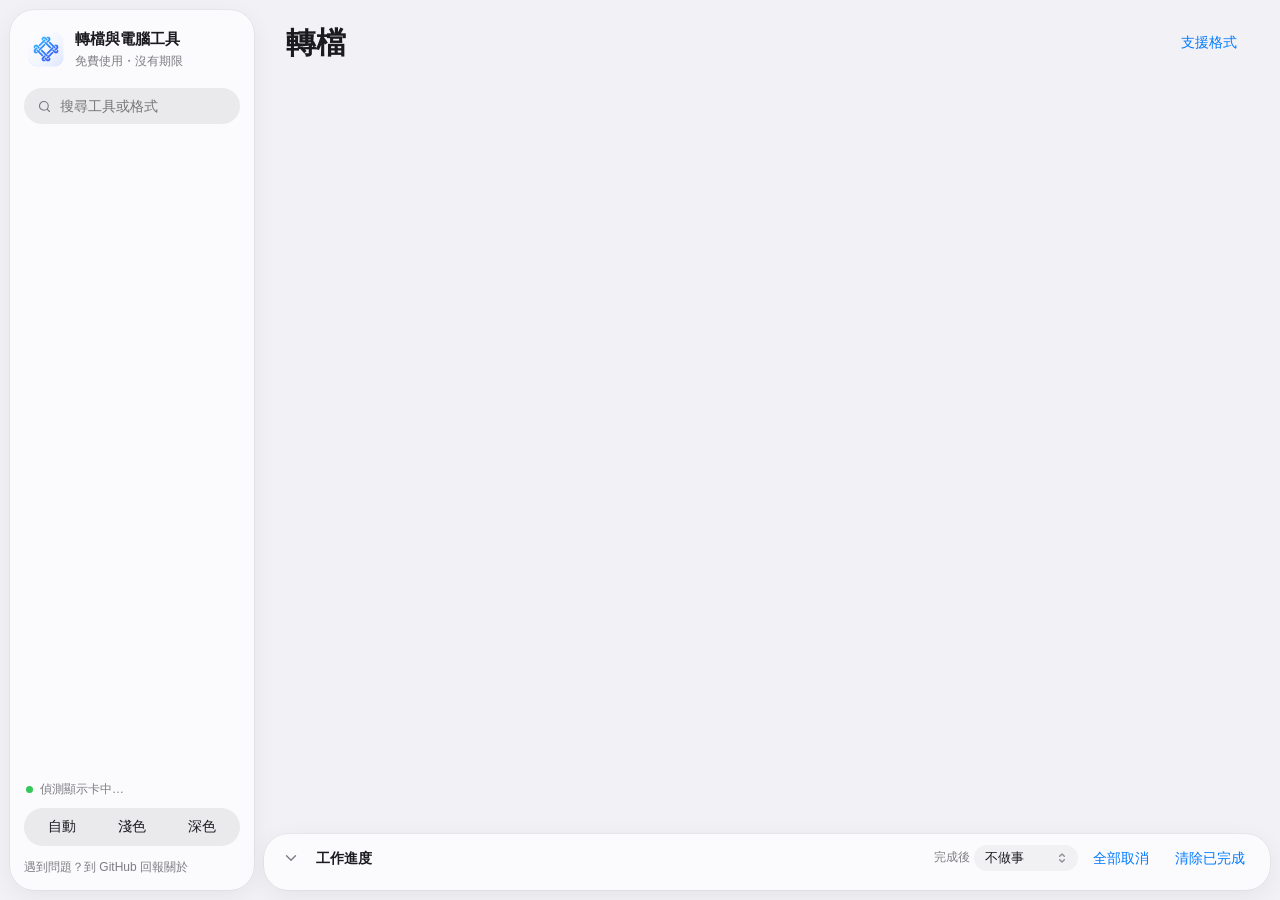
==== commit 2940d212: "介面外觀改版、安裝程式一律完整安裝、問題回報導向 GitHub 介面 - app.css：側邊欄與工作進度改為浮動面板，控制項改為膠囊形，圓角由外到內一致縮小；   分類圖示統一底色，強調色只留給選取" ====
--- a/_build/src/ui/index.html
+++ b/_build/src/ui/index.html
@@ -1,214 +1,12 @@
 <!doctype html><html lang="zh-Hant"><head><meta charset="utf-8"><title>四維八德（開源版）</title><link rel="icon" href="logo.png">
-<link rel="stylesheet" href="pdf.css"><style>
-:root{
- --blue:#007AFF;--green:#34C759;--red:#FF3B30;--orange:#FF9500;--pink:#FF2D55;--purple:#AF52DE;--indigo:#5856D6;--teal:#30B0C7;--cyan:#32ADE6;--gray:#8E8E93;--brown:#A2845E;
- --bg:#F5F5F7;--side:#ECECF0;--card:#FFFFFF;--fill:rgba(118,118,128,.12);--fill2:rgba(118,118,128,.08);
- --sep:rgba(60,60,67,.13);--tx:#1D1D1F;--tx2:rgba(60,60,67,.62);--tx3:rgba(60,60,67,.36);--sel:rgba(0,122,255,.12);--shadow:0 1px 2px rgba(0,0,0,.05),0 2px 10px rgba(0,0,0,.04);--knob:#fff;
- --r:12px;color-scheme:light}
-.dark{--bg:#161618;--side:#262629;--card:#232325;--fill:rgba(118,118,128,.24);--fill2:rgba(118,118,128,.16);--sep:rgba(84,84,88,.55);--tx:#F5F5F7;--tx2:rgba(235,235,245,.6);--tx3:rgba(235,235,245,.3);
- --sel:rgba(10,132,255,.22);--shadow:0 0 0 1px rgba(255,255,255,.04);--blue:#0A84FF;--green:#30D158;--red:#FF453A;color-scheme:dark}
-*{box-sizing:border-box;-webkit-tap-highlight-color:transparent}
-html,body{height:100%}body{margin:0;font:13.5px/1.45 -apple-system,"SF Pro Text","Segoe UI Variable Text","Segoe UI","Microsoft JhengHei UI","PingFang TC","Microsoft JhengHei",sans-serif;background:var(--bg);color:var(--tx);overflow:hidden;-webkit-font-smoothing:antialiased;letter-spacing:.01em}
-button,select,input,textarea{font:inherit;color:inherit;letter-spacing:inherit}
-svg.i{width:18px;height:18px;fill:none;stroke:currentColor;stroke-width:1.8;stroke-linecap:round;stroke-linejoin:round;flex:none}
-.app{display:grid;grid-template-columns:232px minmax(0,1fr);height:100vh}
-/* ---------- sidebar ---------- */
-.side{background:var(--side);border-right:1px solid var(--sep);display:flex;flex-direction:column;min-height:0}
-.sb-head{display:flex;align-items:center;gap:10px;padding:18px 16px 12px}.sb-head img{width:34px;height:34px}
-.sb-head b{font-size:15px;font-weight:650;display:block;letter-spacing:.02em}.sb-head small{color:var(--tx2);font-size:11.5px}
-.search{display:flex;align-items:center;gap:6px;margin:4px 12px 10px;background:var(--fill);border-radius:9px;padding:0 9px;height:30px;color:var(--tx2)}
-.search input{border:0;background:none!important;outline:none;width:100%;color:var(--tx);padding:0;box-shadow:none!important}.search svg.i{width:15px;height:15px}
-.sb-scroll{overflow:auto;flex:1;padding:0 10px 10px}
-.sb-label{font-size:11px;font-weight:600;color:var(--tx3);margin:14px 8px 4px;letter-spacing:.04em}
-.nav{display:flex;align-items:center;gap:10px;padding:5px 8px;border-radius:8px;cursor:pointer;font-size:13.5px;user-select:none;min-height:32px}
-.nav:hover{background:var(--fill2)}.nav.on{background:var(--sel)}.nav.on span{font-weight:600}
-.nav .cnt{margin-left:auto;font-size:11.5px;color:var(--tx2);font-variant-numeric:tabular-nums}.nav .live{margin-left:auto;width:8px;height:8px;border-radius:50%;background:var(--red);display:none}.nav .live.on{display:block;animation:pulse 1.2s infinite}
-@keyframes pulse{50%{opacity:.3}}
-.tile{width:24px;height:24px;border-radius:6px;display:grid;place-items:center;color:#fff;flex:none;box-shadow:inset 0 0 0 .5px rgba(0,0,0,.08)}
-.tile svg.i{width:15px;height:15px;stroke-width:2}
-.tile.lg{width:52px;height:52px;border-radius:12px}.tile.lg svg.i{width:30px;height:30px;stroke-width:1.7}.tile.md{width:30px;height:30px;border-radius:7px}.tile.md svg.i{width:17px;height:17px}
-.sb-foot{border-top:1px solid var(--sep);padding:10px 14px 12px;display:flex;flex-direction:column;gap:8px}
-.status{display:flex;align-items:center;gap:7px;font-size:12px;color:var(--tx2)}.status i{width:7px;height:7px;border-radius:50%;background:var(--green);flex:none}
-/* ---------- content ---------- */
-.content{display:grid;grid-template-rows:auto minmax(0,1fr) auto;min-width:0;min-height:0}
-.bar{display:flex;align-items:flex-end;gap:12px;padding:20px 26px 12px}
-.bar h1{margin:0;font-size:26px;font-weight:700;letter-spacing:.01em;line-height:1.1}.bar .sub{color:var(--tx2);font-size:13px;margin-left:2px;padding-bottom:2px}
-.bar .tools{margin-left:auto;display:flex;gap:6px;align-items:center}
-.page{display:none;min-height:0;padding:0 26px 14px}.page.on{display:grid}
-.col{max-width:760px;width:100%;margin:0 auto;display:flex;flex-direction:column;gap:22px;overflow:auto;padding-bottom:20px}
-.page.scroll.on{display:block;overflow:auto}
-/* grouped lists (iOS inset grouped) */
-.group{background:var(--card);border-radius:var(--r);box-shadow:var(--shadow);overflow:hidden}
-.ghead{display:flex;align-items:center;gap:8px;font-size:12px;color:var(--tx2);margin:0 4px 7px;font-weight:500;letter-spacing:.03em}.ghead .r{margin-left:auto;display:flex;gap:4px;align-items:center}
-.gfoot{font-size:12px;color:var(--tx2);margin:7px 4px 0;line-height:1.5}
-.row{display:flex;align-items:center;gap:12px;min-height:44px;padding:6px 14px;position:relative}
-.row+.row:before{content:"";position:absolute;top:0;left:14px;right:0;height:1px;background:var(--sep);transform:scaleY(.6)}
-.row.ic+.row.ic:before{left:54px}
-.row .lab{flex:1;min-width:0}.row .lab small{display:block;color:var(--tx2);font-size:12px;overflow:hidden;text-overflow:ellipsis;white-space:nowrap}
-.row .val{margin-left:auto;display:flex;align-items:center;gap:8px;min-width:0;justify-content:flex-end}
-.row.click{cursor:pointer}.row.click:hover{background:var(--fill2)}.row.on{background:var(--sel)}
-.nm{overflow:hidden;text-overflow:ellipsis;white-space:nowrap}.mute{color:var(--tx2)}.small{font-size:12px}
-.chev{color:var(--tx3)}.chev svg.i{width:14px;height:14px;stroke-width:2.2}
-/* controls */
-.btn{border:0;border-radius:8px;padding:6px 14px;cursor:pointer;font-weight:500;display:inline-flex;align-items:center;gap:6px;white-space:nowrap;transition:background .15s,opacity .15s,transform .1s;background:var(--fill);color:var(--tx)}
-.btn:hover{filter:brightness(.97)}.btn:active{transform:scale(.97)}.btn:disabled{opacity:.4;pointer-events:none}
-.btn.pri{background:var(--blue);color:#fff;font-weight:600}.btn.tint{background:rgba(0,122,255,.12);color:var(--blue)}.dark .btn.tint{background:rgba(10,132,255,.2)}
-.btn.plain{background:none;color:var(--blue);padding:4px 8px}.btn.plain:hover{background:var(--fill2)}.btn.danger{color:var(--red)}
-.btn.lg{padding:11px 18px;font-size:15px;border-radius:11px;width:100%;justify-content:center}
-.btn.icon{padding:5px;border-radius:7px;background:none;color:var(--tx2)}.btn.icon:hover{background:var(--fill2);color:var(--tx)}
-select,input[type=text],input[type=number],input:not([type]),textarea{background:var(--fill);border:0;border-radius:8px;padding:6px 10px;outline:none;color:var(--tx);min-width:0}
-select{appearance:none;padding-right:28px;cursor:pointer;background-image:url("data:image/svg+xml,%3Csvg xmlns='http://www.w3.org/2000/svg' viewBox='0 0 24 24' fill='none' stroke='%238E8E93' stroke-width='2.4' stroke-linecap='round' stroke-linejoin='round'%3E%3Cpath d='m8 9 4-4 4 4M8 15l4 4 4-4'/%3E%3C/svg%3E");background-repeat:no-repeat;background-position:right 8px center;background-size:14px}
-select:focus,input:focus,textarea:focus{box-shadow:0 0 0 3px rgba(0,122,255,.3)}
-.val select,.val input{width:220px;text-align:left}.val input[type=number]{width:110px;text-align:right}
-input[type=color]{appearance:none;border:0;width:44px;height:28px;padding:0;background:none;cursor:pointer}input[type=color]::-webkit-color-swatch-wrapper{padding:0}input[type=color]::-webkit-color-swatch{border:1px solid var(--sep);border-radius:7px}
-input[type=checkbox]{width:16px;height:16px;accent-color:var(--blue);margin:0}
-input[type=range]{accent-color:var(--blue)}
-.sw{position:relative;width:46px;height:28px;border-radius:99px;background:var(--fill);cursor:pointer;transition:background .25s;flex:none}
-.sw:after{content:"";position:absolute;top:2px;left:2px;width:24px;height:24px;border-radius:50%;background:var(--knob);box-shadow:0 3px 8px rgba(0,0,0,.15),0 1px 1px rgba(0,0,0,.16);transition:left .25s cubic-bezier(.3,.7,.4,1)}
-.sw.on{background:var(--green)}.sw.on:after{left:20px}
-.seg{display:flex;background:var(--fill);border-radius:9px;padding:2px;gap:2px}
-.seg button{flex:1;border:0;background:none;padding:5px 10px;border-radius:7px;cursor:pointer;font-size:13px;color:var(--tx);white-space:nowrap;transition:background .2s}
-.seg button.on{background:var(--card);box-shadow:0 3px 8px rgba(0,0,0,.12),0 0 0 .5px rgba(0,0,0,.04);font-weight:600}.dark .seg button.on{background:#636366}
-.prog{height:4px;border-radius:99px;background:var(--fill);overflow:hidden;margin-top:6px}.prog i{display:block;height:100%;background:var(--blue);border-radius:99px;transition:width .4s}
-.badge{font-size:10.5px;font-weight:600;color:var(--blue);background:rgba(0,122,255,.1);padding:1px 7px;border-radius:99px;letter-spacing:.03em}
-.chip{font-size:11px;font-weight:600;padding:2px 8px;border-radius:6px;color:#fff;letter-spacing:.03em;text-align:center;min-width:40px}
-.empty{color:var(--tx2);text-align:center;padding:34px 16px;font-size:13px;line-height:1.7}
-.warn{color:var(--orange)}.err{color:var(--red)}.ok{color:var(--green)}
-kbd{font:600 11px/1 inherit;border:1px solid var(--sep);border-bottom-width:2px;border-radius:5px;padding:2px 5px;background:var(--card);color:var(--tx2)}
-/* convert */
-#p-convert{grid-template-columns:minmax(0,1fr) 300px;gap:22px}
-.drop{border:1.5px dashed var(--tx3);border-radius:var(--r);padding:20px;display:flex;align-items:center;gap:16px;transition:.2s;background:var(--card)}
-.drop.on{border-color:var(--blue);background:var(--sel)}.drop img{width:44px;height:44px}
-.drop h3{margin:0;font-size:15px;font-weight:600}.drop p{margin:2px 0 0;color:var(--tx2);font-size:12.5px}.drop .act{margin-left:auto;display:flex;gap:8px}
-.cmain{display:grid;grid-template-rows:auto minmax(0,1fr);gap:20px;min-height:0}.cmain .list{display:flex;flex-direction:column;min-height:0}.cmain .list .group{overflow:auto}
-.insp{display:flex;flex-direction:column;gap:18px;overflow:auto;min-height:0;padding-bottom:4px}
-.insp .row .val select,.insp .row .val input{width:150px}
-.insp .stick{position:sticky;bottom:0;margin-top:auto;padding:10px 0 2px;background:var(--bg);box-shadow:0 -12px 12px -4px var(--bg);z-index:2}
-/* tools */
-#p-tools{grid-template-columns:290px minmax(0,1fr);gap:22px}
-.tlist{overflow:auto;min-height:0}.tlist .row{min-height:52px}
-.tdetail{overflow:auto;min-height:0;display:flex;flex-direction:column;gap:20px;padding-bottom:4px}
-.thead{display:flex;align-items:center;gap:14px;padding:2px 2px 0}.thead h2{margin:0;font-size:20px;font-weight:700}.thead p{margin:2px 0 0;color:var(--tx2)}
-.order{display:flex;gap:0}.order .btn.icon{padding:3px}
-.fpick{display:flex;align-items:center;gap:8px;min-width:0;max-width:300px}.fpick .nm{color:var(--tx2);font-size:12.5px}
-/* single pages */
-.recbox{display:flex;flex-direction:column;align-items:center;gap:12px;padding:28px 20px 24px}
-.recbtn{width:76px;height:76px;border-radius:50%;border:4px solid var(--fill);background:var(--card);cursor:pointer;display:grid;place-items:center;padding:0;transition:transform .12s}
-.recbtn:active{transform:scale(.95)}.recbtn i{display:block;width:54px;height:54px;border-radius:50%;background:var(--red);transition:all .25s cubic-bezier(.3,.7,.4,1)}
-.recbtn.stop i{width:28px;height:28px;border-radius:6px}
-.timer{font-size:44px;font-weight:300;font-variant-numeric:tabular-nums;letter-spacing:.02em;line-height:1}
-textarea{width:100%;min-height:120px;resize:vertical;border-radius:10px;padding:10px 12px;line-height:1.6}
-/* activity */
-.activity{border-top:1px solid var(--sep);background:var(--card);display:flex;flex-direction:column;min-height:0;max-height:clamp(150px,26vh,250px);transition:max-height .25s}
-.activity.min{max-height:44px}
-.ahead{display:flex;align-items:center;gap:10px;padding:8px 18px 8px 22px;min-height:44px}.ahead b{font-size:13.5px;font-weight:600}
-.ahead .r{margin-left:auto;display:flex;align-items:center;gap:4px}.ahead select{padding:3px 26px 3px 8px;font-size:12.5px;background-color:var(--fill2)}
-.queue{overflow:auto;flex:1;padding:0 8px 6px}
-.q{display:grid;grid-template-columns:30px minmax(0,1fr) auto;gap:12px;align-items:center;padding:7px 10px;border-radius:9px}
-.q:hover{background:var(--fill2)}.q .t{font-weight:500}.q .s{font-size:12px;color:var(--tx2);overflow:hidden;text-overflow:ellipsis;white-space:nowrap;font-variant-numeric:tabular-nums}
-.q.done .prog,.q.cancelled .prog{display:none}.q.error .prog{display:none}
-/* modal + toast */
-.modal{position:fixed;inset:0;background:rgba(0,0,0,.28);display:none;place-items:center;z-index:9;animation:fade .15s}.modal.on{display:grid}
-@keyframes fade{from{opacity:0}}
-.sheet{background:var(--card);border-radius:14px;box-shadow:0 20px 60px rgba(0,0,0,.3);width:min(980px,94vw);max-height:88vh;overflow:auto;padding:18px 20px}
-.sheet h3{margin:0 0 12px;font-size:16px;display:flex;align-items:center;gap:10px}.sheet h3 .r{margin-left:auto;font-weight:400;display:flex;gap:8px;align-items:center}
-.ft{width:100%;border-collapse:collapse;font-size:12.5px}.ft td,.ft th{padding:9px 8px;border-bottom:1px solid var(--sep);text-align:left;vertical-align:top}.ft th{color:var(--tx2);font-weight:500}.ft .fx{font-family:"SF Mono",Consolas,monospace;font-size:11.5px;color:var(--tx2)}
-.stage{position:relative;user-select:none;line-height:0;background:#000;border-radius:10px;overflow:hidden;cursor:crosshair;display:inline-block}
-.stage img{max-width:100%;max-height:62vh;display:block}.selbox{position:absolute;border:2px solid #fff;box-shadow:0 0 0 9999px rgba(0,0,0,.5);pointer-events:none;border-radius:2px}
-.toast{position:fixed;left:50%;top:18px;transform:translateX(-50%) translateY(-12px);background:var(--card);box-shadow:0 10px 40px rgba(0,0,0,.18),0 0 0 .5px var(--sep);border-radius:99px;padding:9px 18px;opacity:0;transition:.25s;z-index:20;font-size:13px;pointer-events:none;max-width:80vw;font-weight:500;display:flex;gap:8px;align-items:center}
-.toast.on{opacity:1;transform:translateX(-50%)}.toast.err{color:var(--red)}.toast.act{pointer-events:auto}.toast .btn{padding:3px 10px;margin:-3px -8px -3px 4px;border-radius:99px}
-.dropov{position:fixed;inset:0;display:none;z-index:15;place-items:center;background:rgba(0,122,255,.10);pointer-events:none}.dropov.on{display:grid}
-.dropov .box{border:2px dashed var(--blue);border-radius:22px;padding:38px 64px;background:var(--card);text-align:center;box-shadow:0 20px 60px rgba(0,0,0,.18)}
-.dropov .box b{display:block;font-size:18px;margin-top:10px}.dropov .box span{color:var(--tx2)}.dropov svg.i{width:42px;height:42px;color:var(--blue);stroke-width:1.5}
-.q .acts{display:flex;gap:2px;align-items:center}.q.done{cursor:default}.save{color:var(--green);font-weight:600}
-.hint2{font-size:12px;color:var(--tx2);text-align:center;margin-top:7px}
-.trial{font-size:10.5px;font-weight:600;color:var(--orange);background:rgba(255,149,0,.13);padding:1px 7px;border-radius:99px;margin-left:6px;vertical-align:2px;letter-spacing:.03em}
-.sb-head{cursor:pointer;border-radius:10px;margin:6px 8px 0;padding:12px 8px 10px}.sb-head:hover{background:var(--fill2)}
-.about{width:min(440px,92vw);text-align:center;padding:28px 30px 22px}.about img{width:84px;height:84px}.about h2{margin:10px 0 2px;font-size:22px}
-.about .ed{display:inline-block;margin:8px 0 14px;font-weight:600;color:var(--orange);background:rgba(255,149,0,.13);padding:4px 12px;border-radius:99px}
-.about p{color:var(--tx2);margin:6px 0;line-height:1.7}.about .links{display:flex;justify-content:center;gap:4px;margin-top:14px;flex-wrap:wrap}
-.sb-link{font-size:12px;color:var(--tx2);cursor:pointer;background:none;border:0;padding:0;text-align:left}.sb-link:hover{color:var(--blue)}
-/* ---------- small screens: 1366x768 laptops at 125 % (about 1093 x 614 usable) ---------- */
-@media (max-width:1180px){
- .app{grid-template-columns:62px minmax(0,1fr)}
- .sb-head{justify-content:center;padding:12px 0 8px;margin:6px 6px 0}.sb-head div,.search,.sb-label,.nav>span:not(.tile),.nav .cnt,.sb-foot .seg,.sb-link,.status{display:none!important}
- .sb-scroll{padding:4px 8px}.nav{justify-content:center;padding:6px 0;margin-bottom:2px}.nav .tile{width:28px;height:28px;border-radius:7px}.nav .live{position:absolute;margin:0 0 20px 22px}
- .sb-foot{padding:8px;align-items:center}.nav{position:relative}
- #p-convert{grid-template-columns:minmax(0,1fr) 260px;gap:16px}#p-tools{grid-template-columns:240px minmax(0,1fr);gap:16px}
- .page{padding:0 18px 12px}.bar{padding:16px 18px 10px}.val select,.val input{width:180px}
- .tlist .row small{display:none}.tlist .row{min-height:44px}
-}
-@media (max-height:720px){
- .bar{padding-top:12px;padding-bottom:8px}.bar h1{font-size:22px}.drop{padding:12px 16px}.drop img{width:34px;height:34px}.drop p{display:none}
- .row{min-height:38px;padding-top:4px;padding-bottom:4px}.insp{gap:12px}.tdetail{gap:14px}.thead .tile.lg{width:40px;height:40px}.thead h2{font-size:17px}
- .activity{max-height:clamp(110px,24vh,190px)}.q{padding:4px 10px}.recbox{padding:16px}.timer{font-size:34px}.btn.lg{padding:9px 16px}
- .sb-head{padding:8px}.nav{min-height:28px}.sb-label{margin-top:10px}.hint2{display:none}
-}
-::-webkit-scrollbar{width:10px;height:10px}::-webkit-scrollbar-thumb{background:var(--fill);border-radius:9px;border:3px solid transparent;background-clip:padding-box}::-webkit-scrollbar-thumb:hover{background-color:var(--tx3)}
-
-/* Motion respects accessibility and stays off layout-critical progress updates. */
-:root{--ease:cubic-bezier(.2,.7,.2,1);--motion:180ms}
-.page.on{animation:pageIn 200ms var(--ease)}
-@keyframes pageIn{from{opacity:0;transform:translateY(6px)}to{opacity:1;transform:translateY(0)}}
-.btn{transition:background var(--motion),opacity var(--motion),transform 120ms var(--ease),box-shadow var(--motion)}
-.btn:focus-visible,.nav:focus-visible,.sw:focus-visible{outline:3px solid var(--blue);outline-offset:3px}
-.btn[aria-busy=true]{pointer-events:none;opacity:.7}.btn[aria-busy=true]:before{content:"";width:12px;height:12px;border:2px solid currentColor;border-right-color:transparent;border-radius:50%;animation:spin .7s linear infinite}
-@keyframes spin{to{transform:rotate(360deg)}}
-.sw:active{transform:scale(.95)}.nav{transition:background var(--motion),box-shadow var(--motion)}
-.drop{transition:border-color var(--motion),background var(--motion),transform var(--motion)}.drop:hover{border-color:var(--blue)}
-.flow-grid{display:grid;grid-template-columns:minmax(0,1fr) minmax(260px,360px);gap:20px}.flow-grid>div{min-width:0}
-.flow-step{padding:12px;border-bottom:1px solid var(--sep)}.flow-step:last-child{border-bottom:0}
-.flow-step-head{display:flex;gap:8px;align-items:center;margin-bottom:8px}.flow-step-head b{flex:1}
-.flow-step .row{padding:5px 0}.flow-step .val input,.flow-step .val select{max-width:180px}
-.flow-note{padding:12px 14px;background:var(--sel);border-radius:10px;color:var(--tx2);line-height:1.7}
-input[type=password]{background:var(--fill);border:0;border-radius:8px;padding:6px 10px;outline:none}
-.q.partial .prog{display:none}.q.partial{background:rgba(255,149,0,.06)}
-.toast{border-radius:12px;max-width:min(640px,85vw)}
-details>summary{cursor:pointer;color:var(--tx2);padding:10px 4px;user-select:none}details[open]>summary{color:var(--blue)}
-.drop-key{cursor:pointer}.drop-key:focus-visible{outline:3px solid var(--blue);outline-offset:2px}
-#wf_list{max-height:270px;overflow:auto}.flow-actions{display:flex;gap:6px;flex-wrap:wrap;margin-top:10px}
-@media(max-width:1000px){.flow-grid{grid-template-columns:1fr}.flow-step .val input,.flow-step .val select{max-width:200px}}
-@media(prefers-reduced-motion:reduce){*,*::before,*::after{animation-duration:.01ms!important;animation-iteration-count:1!important;transition-duration:.01ms!important;scroll-behavior:auto!important}.page.on{animation:none}.btn:active,.sw:active{transform:none}}
-
-.compare-grid{display:grid;grid-template-columns:1fr 1fr;gap:16px}.compare-grid figure{margin:0}.compare-grid img{width:100%;max-height:55vh;object-fit:contain;background:var(--fill2);border-radius:10px}.compare-grid figcaption{font-weight:600;margin-bottom:8px}.compare-grid small{display:block;color:var(--tx2);margin-top:6px}
-.file-enter{animation:fileIn 200ms var(--ease)}@keyframes fileIn{from{opacity:0;transform:translateX(-6px)}to{opacity:1;transform:translateX(0)}}
-@media(max-width:700px){.compare-grid{grid-template-columns:1fr}}
-
-/* computer health check */
-.hc-act{display:flex;align-items:center;gap:12px;margin-top:10px;flex-wrap:wrap}.hc-act .gfoot{margin:0;flex:1;min-width:220px}
-#hc .hc-pro{display:none}#hc.pro .hc-pro{display:flex}
-.hc-st{display:inline-flex;align-items:center;gap:5px;font-size:12px;font-weight:600;padding:2px 9px;border-radius:99px;white-space:nowrap}
-.hc-st:before{content:"";width:7px;height:7px;border-radius:50%;background:currentColor}
-.hc-ok{color:var(--green);background:rgba(52,199,89,.12)}.hc-warn{color:var(--orange);background:rgba(255,149,0,.13)}.hc-bad{color:var(--red);background:rgba(255,59,48,.12)}
-.hc-partial{color:var(--blue);background:rgba(0,122,255,.1)}.hc-untested{color:var(--tx2);background:var(--fill)}
-.hc-stage{display:flex;gap:12px;align-items:flex-start;padding:10px 14px}.hc-stage+.hc-stage{border-top:1px solid var(--sep)}
-.hc-stage i{flex:none;width:20px;height:20px;border-radius:50%;border:2px solid var(--tx3);margin-top:1px;display:grid;place-items:center;font:700 11px/1 inherit;font-style:normal;color:#fff;box-sizing:border-box}
-.hc-stage.done i{background:var(--green);border-color:var(--green)}.hc-stage.now i{border-color:var(--blue);border-right-color:transparent;animation:hcspin .9s linear infinite}
-.hc-stage.wait{color:var(--tx2)}.hc-stage small{display:block;color:var(--tx2);font-size:12px;margin-top:2px}
-@keyframes hcspin{to{transform:rotate(360deg)}}
-@media (prefers-reduced-motion:reduce){.hc-stage.now i{animation:none;border-right-color:var(--blue)}}
-.hc-head{padding:16px;display:flex;gap:14px;align-items:flex-start}.hc-head h3{margin:0 0 4px;font-size:18px}.hc-head p{margin:0;color:var(--tx2);line-height:1.6}
-.hc-big{flex:none;width:40px;height:40px;border-radius:50%;display:grid;place-items:center;font:700 20px/1 inherit;color:#fff}
-.hc-counts{display:flex;gap:8px;flex-wrap:wrap;margin-top:10px}
-.hc-card{padding:14px 16px;line-height:1.65}.hc-card+.hc-card{border-top:1px solid var(--sep)}
-.hc-card h4{margin:0;font-size:15px;display:flex;align-items:center;gap:8px;flex-wrap:wrap}.hc-card .k{color:var(--tx2);font-size:12px;font-weight:600;margin:10px 0 2px}
-.hc-card ol{margin:2px 0;padding-left:20px}.hc-why{display:flex;gap:6px;flex-wrap:wrap;margin-top:4px}
-.hc-why button{border:1px solid var(--sep);background:var(--card);color:var(--tx);border-radius:8px;padding:5px 10px;cursor:pointer;font-size:13px}
-.hc-why button.on{border-color:var(--blue);background:var(--sel)}.hc-why button em{font-style:normal;font-size:11px;margin-left:6px;color:var(--tx2)}
-.hc-why button em.y{color:var(--orange);font-weight:600}
-.hc-ans{margin-top:8px;padding:10px 12px;border-radius:10px;background:var(--fill2)}
-.hc-kv{display:grid;grid-template-columns:minmax(120px,38%) 1fr;gap:2px 14px;font-size:12.5px}.hc-kv span:nth-child(odd){color:var(--tx2)}
-.hc-ev{font:12px/1.5 ui-monospace,Consolas,monospace;color:var(--tx2);margin-top:6px;word-break:break-word}
-.hc-chart{width:100%;height:auto;display:block}.hc-chart text{font-size:11px;fill:var(--tx2)}
-.hc-legend{display:flex;gap:14px;flex-wrap:wrap;font-size:12px;color:var(--tx2);padding:0 16px 12px}.hc-legend b{display:inline-block;width:14px;height:3px;border-radius:2px;margin-right:5px;vertical-align:middle}
-</style></head><body>
+<link rel="stylesheet" href="pdf.css"><link rel="stylesheet" href="app.css"></head><body>
 <div class="app">
 <aside class="side">
  <div class="sb-head" id="sbhead" title="關於四維八德"><img src="logo.png" alt=""><div><b>轉檔與電腦工具</b><small>免費使用・沒有期限</small></div></div>
  <label class="search"><svg class="i" data-i="search"></svg><input id="gsearch" placeholder="搜尋工具或格式"></label>
  <div class="sb-scroll" id="nav"></div>
  <div class="sb-foot"><div class="status" id="hwchip"><i></i>偵測顯示卡中…</div>
- <div class="seg" id="theme"><button data-v="auto">自動</button><button data-v="light">淺色</button><button data-v="dark">深色</button></div><button class="sb-link" id="openlog">遇到問題？開啟記錄檔</button></div>
+ <div class="seg" id="theme"><button data-v="auto">自動</button><button data-v="light">淺色</button><button data-v="dark">深色</button></div><div class="sb-links"><button class="sb-link" id="openlog" title="在瀏覽器開啟 GitHub 的問題回報頁">遇到問題？到 GitHub 回報</button><button class="sb-link" onclick="document.getElementById('sbhead').click()">關於</button></div></div>
 </aside>
 <div class="content">
  <div class="bar"><h1 id="ptitle">轉檔</h1><span class="sub" id="psub"></span><div class="tools"><button class="btn plain" id="fmtbtn">支援格式</button></div></div>
@@ -276,9 +74,14 @@
  <section class="page" id="p-convert"><div class="cmain">
   <div class="drop" id="drop"><img src="logo.png" alt=""><div><h3>將檔案或資料夾拖到這裡</h3><p>自動判斷類型並建議最適合的格式。也可以把檔案拖到四維八德的圖示上。</p></div>
    <div class="act"><button class="btn tint" id="addf">加入檔案</button><button class="btn tint" id="addd">加入資料夾</button></div></div>
-  <div class="list"><div class="ghead">待轉檔案<span class="r"><button class="btn plain" id="clr">全部移除</button></span></div><div class="group" id="files"></div></div>
+  <div class="list"><div class="ghead">待轉檔案<span class="csum" id="fsum"></span><span class="r"><button class="btn plain" id="applysmart" style="display:none" title="把每個檔案改回智慧建議的格式">套用智慧建議</button><button class="btn plain" id="clr">全部移除</button></span></div><div class="group" id="files"></div></div>
  </div>
  <aside class="insp">
+  <div id="usewrap"><div class="ghead">用途快選</div><div class="uses" id="uses">
+   <button class="btn tint" data-use="msg">傳訊息／LINE<small>720p、小檔案</small></button><button class="btn tint" data-use="mail">Email 附件<small>每個檔案 20 MB 內</small></button>
+   <button class="btn tint" data-use="web">上傳 YouTube／社群<small>高畫質、響度一致</small></button><button class="btn tint" data-use="keep">保存原畫質<small>不重新編碼優先</small></button>
+   <button class="btn tint" data-use="audio">只要聲音<small>影片轉 MP3</small></button><button class="btn tint" data-use="reset">清除調整<small>回到建議格式</small></button></div>
+   <div class="gfoot" id="usedesc">一鍵設定格式、品質與大小；之後仍可逐項修改。</div></div>
   <div><div class="ghead">輸出格式</div><div class="group"><div class="row"><select id="alltarget" style="width:100%"><option value="">每個檔案用建議格式</option></select></div></div></div>
   <div><div class="ghead">品質</div><div class="seg" id="preset"><button data-v="high">高品質</button><button data-v="balanced">均衡</button><button data-v="small">小檔案</button></div><div class="gfoot" id="presetdesc"></div></div>
   <div><div class="ghead">調整</div><div class="group">
@@ -355,7 +158,7 @@
 <p id="awel" style="display:none;color:var(--tx);font-weight:600">歡迎使用！</p>
 <p>這是<b>開源版</b>，<b>完全免費</b>、<b>沒有使用期限</b>，<br>所有功能都能使用，也不會跳出付費提醒。</p>
 <p class="small">所有轉檔都在你的電腦上完成，檔案不會上傳到任何地方。</p><p class="small">© 2026 Wel Wang．GPLv3／AGPLv3 開源授權</p>
-<div class="links"><button class="btn plain" data-doc="guide">使用說明</button><button class="btn plain" data-doc="eula">使用授權條款</button><button class="btn plain" data-doc="license">第三方元件聲明</button><button class="btn plain" data-doc="tests">測試結果</button><button class="btn plain" data-doc="log">記錄檔</button></div>
+<div class="links"><button class="btn plain" data-doc="guide">使用說明</button><button class="btn plain" data-doc="eula">使用授權條款</button><button class="btn plain" data-doc="license">第三方元件聲明</button><button class="btn plain" data-doc="changes">版本更新</button><button class="btn plain" data-doc="log">記錄檔</button></div>
 <button class="btn pri lg" id="aok" style="margin-top:16px">開始使用</button></div></div>
 <div class="toast" id="toast"></div>
 <div class="dropov" id="dropov"><div class="box"><svg class="i" data-i="download"></svg><b id="dropt">放開以加入檔案</b><span id="drops"></span></div></div>
@@ -369,388 +172,4 @@
  </div></div>
 <div class="modal" id="pdf_html_modal" role="dialog" aria-modal="true"><div class="sheet"><h3>貼上本機 HTML</h3><textarea id="pdf_html_text" class="pdf-paste" aria-label="HTML 內容" placeholder="貼上 HTML 文字；圖片與樣式請使用本機檔案"></textarea><p class="gfoot">包含網路資源的 HTML 會要求你先儲存資源，確保離線處理。</p><div class="flow-actions"><button class="btn plain" id="pdf_html_cancel">取消</button><button class="btn tint" id="pdf_html_add">加入轉換</button></div></div></div>
 <div class="modal" id="pdf_notes_modal" role="dialog" aria-modal="true"><div class="sheet"><h3>成品說明</h3><ul id="pdf_result_notes" class="pdf-result-list"></ul><button class="btn tint" id="pdf_notes_close">完成</button></div></div>
-<script>
-/* ---------- icons (24px line set) ---------- */
-const IC={search:'<circle cx="11" cy="11" r="7"/><path d="m20 20-3.5-3.5"/>',plus:'<path d="M12 5v14M5 12h14"/>',x:'<path d="M18 6 6 18M6 6l12 12"/>',
-chev:'<path d="m9 6 6 6-6 6"/>',chevdown:'<path d="m6 9 6 6 6-6"/>',up:'<path d="m6 15 6-6 6 6"/>',down:'<path d="m6 9 6 6 6-6"/>',
-convert:'<path d="M20 11a8 8 0 0 0-14.9-3.9M4 4v4h4"/><path d="M4 13a8 8 0 0 0 14.9 3.9M20 20v-4h-4"/>',
-video:'<rect x="2.5" y="6" width="13.5" height="12" rx="2.5"/><path d="m16 10.5 5.5-3v9l-5.5-3"/>',audio:'<path d="M4 10v4M8 6.5v11M12 3.5v17M16 7.5v9M20 10v4"/>',
-image:'<rect x="3" y="4" width="18" height="16" rx="3"/><circle cx="9" cy="9.5" r="1.8"/><path d="m21 15.5-4.5-4.5L7 20.5"/>',
-pdf:'<path d="M14 3H7a2 2 0 0 0-2 2v14a2 2 0 0 0 2 2h10a2 2 0 0 0 2-2V8z"/><path d="M14 3v5h5M9 13h6M9 17h4"/>',
-disc:'<circle cx="12" cy="12" r="9"/><circle cx="12" cy="12" r="2.5"/>',cd:'<circle cx="12" cy="12" r="9"/><circle cx="12" cy="12" r="2.5"/><path d="M16.8 7.2A6.5 6.5 0 0 1 18.5 11"/>',
-shield:'<path d="M12 3 4.5 6v5.5c0 4.6 3.2 8.2 7.5 9.5 4.3-1.3 7.5-4.9 7.5-9.5V6z"/><path d="m9 12 2 2 4-4"/>',
-record:'<circle cx="12" cy="12" r="9"/><circle cx="12" cy="12" r="4" fill="currentColor" stroke="none"/>',download:'<path d="M12 3.5v12M7 10.5l5 5 5-5M5 20.5h14"/>',
-bolt:'<path d="M13 2.5 4.5 14H11l-1 7.5L18.5 10H12z"/>',phone:'<rect x="7" y="2.5" width="10" height="19" rx="2.5"/><path d="M11 18.5h2"/>',
-aspect:'<rect x="7" y="2.5" width="10" height="19" rx="2"/><path d="M3 8v8M21 8v8"/>',crop:'<path d="M6 2v14a2 2 0 0 0 2 2h14"/><path d="M18 22V8a2 2 0 0 0-2-2H2"/>',
-rotate:'<path d="M3.5 12a8.5 8.5 0 1 0 2.6-6.1L3.5 8.5"/><path d="M3.5 3.5v5h5"/>',speed:'<path d="m3.5 6 7.5 6-7.5 6zM12.5 6l8 6-8 6z"/>',
-textmark:'<path d="M5 7.5V5h14v2.5M12 5v14M9 19h6"/>',logo:'<rect x="3" y="4" width="18" height="16" rx="3"/><rect x="12.5" y="12" width="5" height="4.5" rx="1"/>',
-eraser:'<path d="m7 20.5-3.6-3.6a2 2 0 0 1 0-2.8L13.2 4.3a2 2 0 0 1 2.8 0l3.6 3.6a2 2 0 0 1 0 2.8L9.8 20.5zM20.5 20.5H9.8M8.5 9l6.5 6.5"/>',
-captions:'<rect x="2.5" y="5" width="19" height="14" rx="3"/><path d="M6.5 12h4M13 12h4.5M6.5 15.5h7"/>',
-sparkles:'<path d="M11 3.5 12.9 8.6 18 10.5l-5.1 1.9L11 17.5l-1.9-5.1L4 10.5l5.1-1.9z"/><path d="m18.5 15 .8 2.2 2.2.8-2.2.8-.8 2.2-.8-2.2-2.2-.8 2.2-.8z"/>',
-music:'<path d="M9 18V5.5l11.5-2V16"/><circle cx="6" cy="18" r="3"/><circle cx="17.5" cy="16" r="3"/>',mute:'<path d="M11 5 6 9H3v6h3l5 4z"/><path d="m22 9-6 6M16 9l6 6"/>',
-scissors:'<circle cx="6" cy="6" r="3"/><circle cx="6" cy="18" r="3"/><path d="M20 4 8.1 15.9M14.5 14.5 20 20M8.1 8.1 12 12"/>',
-stabilize:'<rect x="6.5" y="6.5" width="11" height="11" rx="2"/><path d="M2.5 9v6M21.5 9v6M9 2.5h6M9 21.5h6"/>',
-sliders:'<path d="M4 6h9M17 6h3M4 12h3M11 12h9M4 18h11M19 18h1"/><circle cx="15" cy="6" r="2"/><circle cx="9" cy="12" r="2"/><circle cx="17" cy="18" r="2"/>',
-fade:'<circle cx="12" cy="12" r="9"/><path d="M12 3a9 9 0 0 1 0 18z" fill="currentColor" stroke="none"/>',rewind:'<path d="M11 18.5 3 12l8-6.5zM21 18.5 13 12l8-6.5z"/>',
-frames:'<path d="M4 7.5h3l2-2.5h6l2 2.5h3a1 1 0 0 1 1 1V18a1 1 0 0 1-1 1H4a1 1 0 0 1-1-1V8.5a1 1 0 0 1 1-1z"/><circle cx="12" cy="13" r="3.5"/>',
-grid:'<rect x="3" y="3" width="7.5" height="7.5" rx="1.5"/><rect x="13.5" y="3" width="7.5" height="7.5" rx="1.5"/><rect x="3" y="13.5" width="7.5" height="7.5" rx="1.5"/><rect x="13.5" y="13.5" width="7.5" height="7.5" rx="1.5"/>',
-volume:'<path d="M11 5 6 9H3v6h3l5 4z"/><path d="M15.5 8.5a5 5 0 0 1 0 7M18.5 5.5a9 9 0 0 1 0 13"/>',pitch:'<path d="M9 3v6a3 3 0 0 0 6 0V3M12 12v9M9 21h6"/>',
-mic:'<rect x="9" y="2.5" width="6" height="12" rx="3"/><path d="M5 11a7 7 0 0 0 14 0M12 18v3.5M3 3l18 18"/>',wind:'<path d="M3 8h11a3 3 0 1 0-3-3M3 12h15a3 3 0 1 1-3 3M3 16h7"/>',
-silence:'<rect x="6" y="5" width="4" height="14" rx="1"/><rect x="14" y="5" width="4" height="14" rx="1"/>',mix:'<path d="M6 4v5M6 13v7M12 4v11M12 19v1M18 4v1M18 9v11M4 11h4M10 17h4M16 7h4"/>',
-bell:'<path d="M6 8.5a6 6 0 0 1 12 0c0 6.5 3 8 3 8H3s3-1.5 3-8"/><path d="M10.3 20a2 2 0 0 0 3.4 0"/>',tag:'<path d="M3 12.2V4a1 1 0 0 1 1-1h8.2l8.6 8.6a1 1 0 0 1 0 1.4l-7.8 7.8a1 1 0 0 1-1.4 0z"/><circle cx="7.5" cy="7.5" r="1.4"/>',
-resize:'<path d="M15 3h6v6M9 21H3v-6M21 3l-7 7M3 21l7-7"/>',copyright:'<circle cx="12" cy="12" r="9"/><path d="M14.8 9.5a3.5 3.5 0 1 0 0 5"/>',
-collage:'<rect x="3" y="3" width="18" height="18" rx="2.5"/><path d="M12 3v18M3 12h9"/>',slideshow:'<rect x="3" y="5" width="18" height="14" rx="2.5"/><path d="m10 9 5 3-5 3z"/>',
-gif:'<rect x="3" y="5" width="18" height="14" rx="2.5"/><path d="M3 9h18M3 15h18M8 5v4M16 5v4M8 15v4M16 15v4"/>',
-pages:'<rect x="8" y="2.5" width="12" height="15" rx="2"/><path d="M16 21.5H6a2 2 0 0 1-2-2v-12"/>',list:'<path d="M9 6h11M9 12h11M9 18h11"/><circle cx="4.5" cy="6" r=".8"/><circle cx="4.5" cy="12" r=".8"/><circle cx="4.5" cy="18" r=".8"/>',
-lock:'<rect x="5" y="11" width="14" height="10" rx="2"/><path d="M8 11V7a4 4 0 0 1 8 0v4"/>',unlock:'<rect x="5" y="11" width="14" height="10" rx="2"/><path d="M8 11V7a4 4 0 0 1 7.6-1.8"/>',
-archive:'<rect x="3" y="4" width="18" height="5" rx="1.5"/><path d="M5 9v9a2 2 0 0 0 2 2h10a2 2 0 0 0 2-2V9M10 13h4"/>',folder:'<path d="M3 7a2 2 0 0 1 2-2h4l2 2h8a2 2 0 0 1 2 2v8a2 2 0 0 1-2 2H5a2 2 0 0 1-2-2z"/>',
-doc:'<path d="M14 3H7a2 2 0 0 0-2 2v14a2 2 0 0 0 2 2h10a2 2 0 0 0 2-2V8z"/><path d="M14 3v5h5"/>',book:'<path d="M4 4.5A1.5 1.5 0 0 1 5.5 3H20v15H5.5A1.5 1.5 0 0 0 4 19.5zM4 19.5A1.5 1.5 0 0 0 5.5 21H20v-3"/>',
-table:'<rect x="3" y="4" width="18" height="16" rx="2"/><path d="M3 10h18M3 15h18M9 4v16"/>',cube:'<path d="M12 2.5 20.5 7v10L12 21.5 3.5 17V7z"/><path d="M3.5 7 12 11.5 20.5 7M12 11.5v10"/>',
-cc:'<rect x="2.5" y="5" width="19" height="14" rx="3"/><path d="M10 10.2a2.5 2.5 0 1 0 0 3.6M17 10.2a2.5 2.5 0 1 0 0 3.6"/>',show:'<path d="M3 7a2 2 0 0 1 2-2h4l2 2h8a2 2 0 0 1 2 2v8a2 2 0 0 1-2 2H5a2 2 0 0 1-2-2z"/><path d="m10 12 4 0M12 10l2 2-2 2"/>'};
-const svg=(k,cls='i')=>`<svg class="${cls}" viewBox="0 0 24 24">${IC[k]||IC.doc}</svg>`;
-document.querySelectorAll('svg[data-i]').forEach(s=>{s.setAttribute('viewBox','0 0 24 24');s.innerHTML=IC[s.dataset.i]});
-const GC={pdfhub:'var(--red)',system:'var(--gray)',workflow:'var(--teal)',convert:'var(--blue)',video:'var(--indigo)',audio:'var(--pink)',image:'var(--green)',pdf:'var(--red)',other:'var(--teal)',disc:'var(--brown)',rec:'var(--red)',dl:'var(--cyan)',auto:'var(--gray)'};
-const GI={pdfhub:'pdf',system:'sliders',workflow:'folder',convert:'convert',video:'video',audio:'audio',image:'image',pdf:'pdf',other:'shield',disc:'disc',rec:'record',dl:'download',auto:'bolt'};
-const tile=(icon,color,size='')=>`<span class="tile ${size}" style="background:${color}">${svg(icon)}</span>`;
-/* ---------- state ---------- */
-const $=s=>document.querySelector(s),$$=s=>[...document.querySelectorAll(s)];let PC={},S={},files=[],API,TS=null,tool=null,tfiles=[],TV={},group='video';
-const CAT={video:'影片',audio:'音訊',image:'圖片',pdf:'PDF',office:'文件',doc:'文件',sheet:'試算表',ebook:'電子書',archive:'壓縮檔',subtitle:'字幕',model:'3D'};
-const CATC={video:'var(--indigo)',audio:'var(--pink)',image:'var(--green)',pdf:'var(--red)',doc:'var(--blue)',office:'var(--blue)',sheet:'#1D9A55',ebook:'var(--purple)',archive:'var(--gray)',subtitle:'var(--teal)',model:'var(--orange)'};
-const CATI={video:'video',audio:'audio',image:'image',pdf:'pdf',doc:'doc',office:'doc',sheet:'table',ebook:'book',archive:'archive',subtitle:'cc',model:'cube'};
-const TL=t=>t=='extract'?'解壓縮':t.toUpperCase();let FT=[];
-const esc=s=>String(s??'').replace(/[&<>"']/g,c=>({'&':'&amp;','<':'&lt;','>':'&gt;','"':'&quot;',"'":'&#39;'}[c]));
-const fmtSize=b=>b>1<<30?(b/(1<<30)).toFixed(1)+' GB':b>1<<20?(b/(1<<20)).toFixed(1)+' MB':Math.max(1,Math.round(b/1024))+' KB';
-const fmtDur=s=>{s=Math.round(s||0);const h=Math.floor(s/3600),m=Math.floor(s%3600/60),x=s%60;return h?`${h}:${String(m).padStart(2,'0')}:${String(x).padStart(2,'0')}`:`${m}:${String(x).padStart(2,'0')}`};
-const MI={};async function loadInfo(list,cb){const need=list.filter(f=>(f.cat=='video'||f.cat=='audio')&&!(f.path in MI)).map(f=>f.path);if(!need.length||!API)return;need.forEach(p=>MI[p]=null);
- try{for(let i=0,k=16;i<need.length;i+=k,k=60){const r=await API.media_info(need.slice(i,i+k));Object.assign(MI,r);cb()}}catch(e){need.filter(p=>MI[p]===null).forEach(p=>delete MI[p]);toast('部分媒體資訊無法讀取',1)}}
-const miText=p=>{const m=MI[p];if(!m)return'';const q=m.h?(m.h>=2160?'4K':m.h>=1440?'1440p':m.h>=1080?'1080p':m.h>=720?'720p':m.h+'p'):'';return [q,m.dur?fmtDur(m.dur):'',m.hdr?'HDR':''].filter(Boolean).join(' · ')};
-const fmtT=s=>s==null?'':s<60?s+' 秒':s<3600?Math.floor(s/60)+' 分 '+(s%60)+' 秒':Math.floor(s/3600)+' 小時 '+Math.floor(s%3600/60)+' 分';
-function toast(m,err,act){const t=$('#toast');t.innerHTML=esc(m)+(act?`<button class="btn tint">${esc(act[0])}</button>`:'');t.className='toast on'+(err?' err':'')+(act?' act':'');if(act)t.querySelector('button').onclick=()=>{t.className='toast';act[1]()};clearTimeout(t._t);t._t=setTimeout(()=>t.className='toast',act?7000:err?5000:2400)}
-async function call(fn,...a){try{return await API[fn](...a)}catch(e){toast(String(e.message||e).replace(/^.*?Error:\s*/,''),1);throw e}}
-let saveTimer;function save(){clearTimeout(saveTimer);saveTimer=setTimeout(()=>{if(API)call('save_settings',S).catch(()=>{})},250)}
-function setSeg(id,v){$$(id+' button').forEach(b=>b.classList.toggle('on',b.dataset.v==v))}
-const mq=matchMedia('(prefers-color-scheme: dark)');
-function theme(){const t=S.theme||'auto';document.body.classList.toggle('dark',t=='dark'||(t=='auto'&&mq.matches));setSeg('#theme',t)}
-mq.addEventListener('change',theme);$('#theme').onclick=e=>{const v=e.target.dataset.v;if(v){S.theme=v;theme();save()}};
-const sw=(id,on)=>$('#'+id).classList.toggle('on',!!on),isOn=id=>$('#'+id).classList.contains('on');
-/* ---------- navigation ---------- */
-const PAGES={pdfhub:['PDF 工作台','完整本機工具 · 文件不送到雲端'],system:['電腦工具','健康檢查、硬體資訊與暫存清理'],workflow:['交付工作台','選用途，拿到可交付的成品包'],convert:['轉檔','把任何檔案轉成需要的格式'],rec:['螢幕錄影','錄下整個螢幕或指定範圍'],dl:['下載影片','從網站下載影片或音樂'],auto:['自動化','監控資料夾與完成後動作']};
-function navHTML(){if(!TS)return'';const it=(k,name,extra='')=>`<div class="nav ${S.tab==k||(k=='pdfhub'&&S.tab=='pdf')?'on':''}" data-k="${k}" title="${name}">${tile(GI[k],GC[k])}<span>${name}</span>${extra}</div>`;
- const cnt=g=>TS.tools.filter(t=>t.group==g).length;
- return it('workflow','交付工作台')+it('convert','一般轉檔')+'<div class="sb-label">工具</div>'+TS.groups.map(([g,n])=>it(g=='pdf'?'pdfhub':g,g=='pdf'?'PDF 工作台':n.replace('工具',''),`<span class="cnt">${cnt(g)}</span>`)).join('')
-  +'<div class="sb-label">更多</div>'+it('rec','螢幕錄影','<i class="live" id="recdot"></i>')+it('dl','下載影片')+it('auto','自動化')+it('system','電腦工具')}
-function renderNav(){$('#nav').innerHTML=navHTML();recUI()}
-$('#nav').onclick=e=>{const n=e.target.closest('.nav');if(n){$('#gsearch').value='';go(n.dataset.k)}};
-function go(k){S.tab=k;const isTool=TS.groups.some(g=>g[0]==k)||k=='search';$$('.page').forEach(p=>p.classList.remove('on'));
- if(isTool){group=k;$('#p-tools').classList.add('on');const gn=k=='search'?['搜尋結果','']:TS.groups.find(g=>g[0]==k);$('#ptitle').textContent=k=='search'?'搜尋結果':gn[1];$('#psub').textContent=k=='search'?'':`${TS.tools.filter(t=>t.group==k).length} 個工具`;renderTList();
-  const want=(S.tool_by_group||{})[k];const list=visibleTools();pickTool(list.some(t=>t.id==want)?want:(list[0]||{}).id)}
- else{$('#p-'+k).classList.add('on');$('#ptitle').textContent=PAGES[k][0];$('#psub').textContent=PAGES[k][1];if(k=='rec')recInit();if(k=='auto')autoInit();if(k=='system')systemInit();if(k=='pdfhub')PDFUI.init()}
- renderNav();if(k!='search')save()}
-$('#gsearch').oninput=e=>{const q=e.target.value.trim();if(q){S.tab='search';go('search')}else go(group=='search'?'video':group)};
-function visibleTools(){const q=$('#gsearch').value.trim().toLowerCase();return group=='search'?TS.tools.filter(t=>(t.name+t.desc).toLowerCase().includes(q)):TS.tools.filter(t=>t.group==group)}
-/* ---------- convert ---------- */
-function addFiles(list){const have=new Set(files.map(f=>f.path));let n=0;list.forEach(f=>{if(!have.has(f.path)){f.target=f.suggest;files.push(f);have.add(f.path);n++}});render();if(list.length&&!n)toast('這些檔案已經在清單裡了')}
-window.onDropped=(list,raw)=>{if($('#p-tools').classList.contains('on')&&tool)addToolFiles(raw);else{if(S.tab=='workflow'){wfAdd(list);return}if(S.tab!='convert')go('convert');addFiles(list);if(!list.length)toast('沒有可以轉換的檔案',1)}};
-function render(){const el=$('#files');
- el.innerHTML=files.length?files.slice(0,200).map((f,i)=>`<div class="row ic">${tile(CATI[f.cat]||'doc',CATC[f.cat]||'var(--gray)','md')}<span class="lab"><span class="nm" title="${esc(f.path)}" style="display:block">${esc(f.name)}</span><small>${CAT[f.cat]||''} · ${fmtSize(f.size)}${miText(f.path)?' · '+miText(f.path):''}${f.note?' · <span class="warn">'+esc(f.note)+'</span>':''}</small></span>
-  <span class="val">${f.targets.length?`<span class="mute small">轉成</span><select data-i="${i}" style="width:110px">${f.targets.map(t=>`<option ${t==f.target?'selected':''} value="${t}">${TL(t)}</option>`).join('')}</select>`:`<span class="warn small">${f.note?'不支援':'缺少元件'}</span>`}
-  <button class="btn icon" data-r="${i}" title="移除">${svg('x')}</button></span></div>`).join(''):'<div class="empty">還沒有加入檔案</div>';
- const all=new Set();files.forEach(f=>f.targets.forEach(t=>all.add(t)));$('#alltarget').innerHTML='<option value="">每個檔案用建議格式</option>'+[...all].map(t=>`<option value="${t}">全部轉成 ${TL(t)}</option>`).join('');
- const n=files.filter(f=>f.targets.length).length;$('#go').disabled=!n;$('#go').textContent=n>1?`轉檔 ${n} 個檔案`:'開始轉檔';
- $('#gohint').innerHTML=n?'按 <kbd>Ctrl</kbd> <kbd>Enter</kbd> 開始':files.length?'清單中的檔案都無法轉換':'加入檔案後即可開始';loadInfo(files,render)}
-$('#files').addEventListener('change',e=>{if(e.target.dataset.i)files[e.target.dataset.i].target=e.target.value});
-$('#files').addEventListener('click',e=>{const b=e.target.closest('[data-r]');if(b){files.splice(+b.dataset.r,1);render()}});
-$('#alltarget').onchange=e=>{const v=e.target.value;files.forEach(f=>{f.target=v&&f.targets.includes(v)?v:f.suggest});render();$('#alltarget').value=v};
-let dragN=0;const ov=$('#dropov');
-document.addEventListener('dragenter',e=>{e.preventDefault();if(dragN++==0){const tp=$('#p-tools').classList.contains('on')&&tool;$('#dropt').textContent=tp?`放開以加入到「${tool.name}」`:'放開以加入要轉檔的檔案';
- $('#drops').textContent=tp?`可以使用：${tool.accept.map(a=>ACC[a]).join('、')}`:'影片、音訊、圖片、文件、電子書、壓縮檔都可以，資料夾也行';ov.classList.add('on')}});
-document.addEventListener('dragover',e=>e.preventDefault());
-document.addEventListener('dragleave',e=>{e.preventDefault();if(--dragN<=0){dragN=0;ov.classList.remove('on')}});
-document.addEventListener('drop',e=>{e.preventDefault();dragN=0;ov.classList.remove('on')});
-$('#addf').onclick=async()=>addFiles(await call('pick_files'));$('#addf').title='Ctrl+O';
-$('#addd').onclick=async()=>{const r=await call('pick_folder','add');if(r)addFiles(r)};
-$('#clr').onclick=()=>{const old=files;files=[];render();if(old.length)toast('已移除檔案',false,['復原',()=>{files=old;render()}])};
-const PD={high:'畫質優先，檔案較大；適合保存與剪輯。',balanced:'畫質與大小兼顧，大部分情況建議用這個。',small:'檔案最小，適合傳訊息、寄信；畫質略降。'};
-function presetUI(){setSeg('#preset',S.preset);$('#presetdesc').textContent=PD[S.preset]||''}
-$('#preset').onclick=e=>{if(e.target.dataset.v){S.preset=e.target.dataset.v;presetUI();save()}};
-$('#outmode').onclick=async e=>{const v=e.target.dataset.v;if(!v)return;if(v=='custom'&&!S.out_dir||v=='custom'&&e.target.classList.contains('on')){const p=await call('pick_folder','out');if(p)S.out_dir=p;else if(!S.out_dir)return}S.out_mode=v;outUI();save()};
-$('#outdir').onclick=()=>$('#outmode button[data-v=custom]').click();
-function outUI(){setSeg('#outmode',S.out_mode);$('#outdir').innerHTML=S.out_mode=='custom'?esc(S.out_dir)+'　<span style="color:var(--blue)">更換…</span>':'存在原檔案旁邊，永遠不會覆蓋原檔。'}
-['merge','hw','fastcopy','loudnorm'].forEach(id=>$('#'+id).onclick=()=>{$('#'+id).classList.toggle('on');const k={hw:'hwaccel',fastcopy:'fastcopy',loudnorm:'loudnorm'}[id];if(k){S[k]=isOn(id);save()}});
-$('#go').onclick=async()=>{const opt={preset:S.preset,target_mb:$('#tmb').value,trim_start:$('#ts').value,trim_end:$('#te').value,height:$('#h').value,hwaccel:S.hwaccel,fastcopy:S.fastcopy,loudnorm:S.loudnorm,out_dir:S.out_mode=='custom'?S.out_dir:'',codec:S.codec||'auto',verify_full:!!S.verify_full,resource_mode:S.resource_mode||'auto'};
- const items=files.filter(f=>f.target&&f.targets.length).map(f=>({path:f.path,target:f.target}));await call('start',items,opt,isOn('merge'));toast(`已加入 ${items.length} 個工作`);files=[];render();poll()};
-/* ---------- activity ---------- */
-$('#queue').onclick=async e=>{const b=e.target.closest('button');if(!b)return;if(b.dataset.preview)waiting(b,async()=>{const r=await call('compare_job',b.dataset.preview);$('#comparebefore').src=r.before.src;$('#compareafter').src=r.after.src;$('#comparebeforeinfo').textContent=r.before.w+' × '+r.before.h;$('#compareafterinfo').textContent=r.after.w+' × '+r.after.h;$('#comparecheck').textContent=r.validation;$('#comparemodal').classList.add('on');$('#compareclose').focus()});if(b.dataset.c)call('cancel',b.dataset.c).catch(()=>{});if(b.dataset.o)waiting(b,()=>call('reveal',b.dataset.o));if(b.dataset.f)waiting(b,()=>call('open_file',b.dataset.f));if(b.dataset.notes)PDFUI.notes(JSON.parse(b.dataset.notes));
- if(b.dataset.rt){await call('retry',b.dataset.rt);lastQ='';poll()}};
-$('#queue').ondblclick=e=>{const b=e.target.closest('.q');const f=b&&b.querySelector('[data-f]');if(f)call('open_file',f.dataset.f).catch(()=>{})};
-function sizeDelta(j){if(!j.out_size||!j.in_size||j.kind=='rec'||j.kind=='dl')return j.out_size&&j.kind?fmtSize(j.out_size)+'　':'';const d=(j.out_size-j.in_size)/j.in_size;
- return `${fmtSize(j.in_size)} → ${fmtSize(j.out_size)}${Math.abs(d)>=0.01?`（<span class="${d<0?'save':''}">${d<0?'−':'+'}${Math.abs(d*100).toFixed(0)}%</span>）`:''}　`}
-$('#openlog').onclick=()=>API.open_log();
-function about(welcome){$('#awel').style.display=welcome?'':'none';$('#aok').textContent=welcome?'開始使用':'完成';$('#amodal').classList.add('on')}
-$('#sbhead').onclick=()=>about(false);$('#aok').onclick=()=>{$('#amodal').classList.remove('on');if(!S.welcomed){S.welcomed=true;save()}};
-$('#amodal .links').onclick=e=>{const d=e.target.dataset.doc;if(!d)return;if(d=='log')call('open_log');else call('open_doc',d)};
-$('#cancelall').onclick=()=>API.cancel_all();$('#cleardone').onclick=async()=>{await API.clear_done();lastQ='';poll()};
-$('#amin').onclick=()=>{$('#activity').classList.toggle('min');S.qmin=$('#activity').classList.contains('min');$('#amin').style.transform=S.qmin?'rotate(180deg)':'';save()};
-$('#finsel').onchange=e=>{S.finish=e.target.value;setSeg('#finish',S.finish);save();if(S.finish=='shutdown')toast('全部完成後會倒數 2 分鐘關機')};
-$('#finish').onclick=e=>{const v=e.target.dataset.v;if(v){S.finish=v;setSeg('#finish',v);$('#finsel').value=v;save()}};
-$('#noshut').onclick=async()=>{await API.cancel_shutdown();toast('已取消關機')};
-const SN={partial:'部分完成',queued:'等待中',running:'處理中',done:'完成',error:'失敗',cancelled:'已取消'};
-const KC=j=>j.kind=='health_check'?['sliders','var(--green)']:j.kind=='hardware_test'?['sliders','var(--gray)']:j.kind=='workflow'?['folder','var(--teal)']:j.kind=='rec'?['record','var(--red)']:j.kind=='dl'?['download','var(--cyan)']:j.kind?[(TS&&TS.tools.find(t=>t.id==j.kind)||{}).icon||'sliders',GC[(TS&&TS.tools.find(t=>t.id==j.kind)||{}).group]||'var(--gray)']:['convert','var(--blue)'];
-let lastQ='',busy=false,recState={},seen={},wasBusy=false,shownHw='';
-$('#sys_result').onclick=e=>{const b=e.target.closest('[data-hwopen]');if(b)waiting(b,()=>call('open_file',b.dataset.hwopen))};
-let polling=false;async function poll(){if(polling||!API)return;polling=true;try{const r=await API.status();if(r.finish){S.finish=r.finish;setSeg('#finish',S.finish)}const js=r.jobs;recState=r.rec||{};busy=r.busy??js.some(j=>j.state=='queued'||j.state=='running');recUI();$('#noshut').style.display=r.shutdown?'':'none';
- if(S.finish!==undefined&&$('#finsel').value!=S.finish)$('#finsel').value=S.finish;
- if(busy&&!wasBusy&&$('#activity').classList.contains('min'))$('#amin').click();
- if(wasBusy&&!busy){const all=js.filter(j=>j.finished&&Date.now()/1000-j.finished<120);const ok=all.filter(j=>j.state=='done'),bad=all.filter(j=>j.state=='error'||j.state=='partial');
-  if(bad.length)toast(`${bad.length} 個工作失敗，詳細原因在下方`,1);
-  else if(ok.length){const saved=ok.reduce((a,j)=>a+(j.in_size&&j.out_size&&!j.kind?Math.max(0,j.in_size-j.out_size):0),0);const last=ok[ok.length-1];
-   toast(`全部完成（${ok.length} 個）${saved>1<<20?'，省下 '+fmtSize(saved):''}`,0,last.output?['顯示位置',()=>API.reveal(last.output)]:null)}}
- wasBusy=busy;
- hcWatch(js);
- const hw=[...js].reverse().find(j=>j.kind=='hardware_test'&&(j.state=='done'||j.state=='partial'));
- if(hw&&hw.id!=shownHw){shownHw=hw.id;const box=$('#sys_result');box.style.display='';box.innerHTML=`<div class="row"><b class="lab">${esc(hw.validation||'硬體短測完成')}</b><button class="btn plain" data-hwopen="${esc(hw.output)}">開啟報告</button></div>`+(hw.notes||[]).filter(l=>!/^【|^說明/.test(l)).map(l=>`<div class="row"><span class="lab" style="white-space:normal">${esc(l)}</span></div>`).join('')}
- const key=JSON.stringify(js);if(key==lastQ)return;lastQ=key;const act=r.active??js.filter(j=>j.state=='queued'||j.state=='running').length;
- $('#qcount').textContent=act?`${act} 個進行中`:js.length?(js.some(j=>j.state=='error'||j.state=='partial')?'有工作需要檢查':'全部完成'):'';
- $('#queue').innerHTML=js.length?js.slice(-100).reverse().map(j=>{const rec=j.kind=='rec'&&j.state=='running';const [ic,col]=KC(j);
-  const title=j.kind=='dl'?esc(j.label.replace(/^下載：/,'')||j.name):j.kind=='rec'?'螢幕錄影':`${esc(j.name)}<span class="mute"> → ${esc(j.label||TL(j.target))}</span>`;
-  const sub=j.state=='running'?(rec?`<span class="err">● ${esc(j.speed)}</span>　${esc(j.msg)}`:[`${(j.progress*100).toFixed(0)}%`,j.speed,j.eta!=null&&j.progress>0.01?'剩 '+fmtT(j.eta):'',j.encoder].filter(Boolean).map(esc).join('　'))
-   :(j.state=='done'||j.state=='partial')?`<span class="${j.state=='partial'?'warn':'ok'}">${j.state=='partial'?'部分完成':'完成'}</span>　${sizeDelta(j)}${fmtT(Math.round(j.elapsed))||'不到 1 秒'}${j.validation?'　'+esc(j.validation):''}${j.state=='partial'?'　'+esc(j.msg):''}${j.encoder?'　'+esc(j.encoder):''}`:j.state=='error'?`<span class="err">${esc(j.msg)}</span>`:j.state=='queued'&&j.msg?esc(j.msg):SN[j.state];
-  return `<div class="q ${j.state}">${tile(ic,col,'md')}<div style="min-width:0"><div class="nm t" title="${esc(j.output||j.name)}">${title}</div><div class="s" title="${esc(j.state=='error'?j.msg:j.encoder)}">${sub}</div>${j.state=='running'&&!rec||j.state=='queued'?`<div class="prog"><i style="width:${(j.progress*100).toFixed(1)}%"></i></div>`:''}</div>
-  <div class="acts">${j.state=='queued'||j.state=='running'?`<button class="btn plain${rec?' danger':''}" data-c="${j.id}">${rec?'停止':'取消'}</button>`
-   :(j.state=='done'||j.state=='partial')&&j.output?`<button class="btn plain" data-f="${esc(j.output)}">開啟</button>${!j.kind&&/\.(mp4|mkv|webm|mov|avi|gif|jpg|jpeg|png|webp|avif|bmp|tiff)$/i.test(j.output)?`<button class="btn plain" data-preview="${j.id}">預覽</button>`:''}<button class="btn icon" data-o="${esc(j.output)}" title="在檔案總管中顯示">${svg('folder')}</button>${j.notes?.length?`<button class="btn plain" data-notes="${esc(JSON.stringify(j.notes))}">說明</button>`:''}`
-   :(j.state=='error'||j.state=='cancelled')&&j.retry?`${j.output?`<button class="btn plain" data-o="${esc(j.output)}">檢查成品</button>`:''}<button class="btn plain" data-rt="${j.id}">重試</button>`:''}</div></div>`}).join(''):'<div class="empty" style="padding:14px">沒有工作</div>'}catch(e){toast('無法更新工作狀態，稍後會再試',1)}finally{polling=false}}
-let tick=0;setInterval(()=>{tick++;if(API&&(busy||recState.rec||tick%4==0))poll()},700);
-/* ---------- tools ---------- */
-const NEW=new Set(['a_transcribe','a_meeting','v_social','v_autosub','x_privacy','i_collage','v_frames']);
-const SPEECH=new Set(['v_autosub','a_transcribe','a_meeting']);
-const speechMsg=()=>TS.whisper_ffmpeg===false?'目前的 FFmpeg 沒有語音辨識功能':'缺少離線語音辨識模型（tools\\models\\ggml-base.bin），請重新安裝完整版本';
-function renderTList(){const list=visibleTools();const col=g=>GC[g];
- $('#tlist').innerHTML=list.length?list.map(t=>`<div class="row ic click ${tool&&tool.id==t.id?'on':''}" data-t="${t.id}">${tile(t.icon,col(t.group),'md')}<span class="lab"><span style="display:flex;gap:6px;align-items:center">${esc(t.name)}${NEW.has(t.id)?'<span class="badge">新</span>':''}</span><small>${esc(t.desc)}</small></span><span class="chev">${svg('chev')}</span></div>`).join('')
- :'<div class="empty">找不到符合的工具</div>'}
-$('#tlist').onclick=e=>{const r=e.target.closest('[data-t]');if(r)pickTool(r.dataset.t)};
-function pickTool(id){if(!id)return;const keep=tool&&tfiles.length?tfiles:[];tool=TS.tools.find(t=>t.id==id);S.tool_by_group=S.tool_by_group||{};if(group!='search'){S.tool_by_group[group]=id;save()}
- tfiles=keep.filter(f=>tool.accept.includes(f.cat));TV=Object.assign({},...tool.fields.map(f=>({[f.k]:f.default})),(S.tool_opts||{})[id]||{});
- $('#t_tile').outerHTML=`<div class="tile lg" id="t_tile" style="background:${GC[tool.group]}">${svg(tool.icon)}</div>`;$('#t_name').textContent=tool.name;$('#t_desc').textContent=tool.desc;
- $$('#tlist .row').forEach(r=>r.classList.toggle('on',r.dataset.t==id));renderTFiles();renderForm()}
-const ACC={video:'影片',audio:'音訊',image:'圖片',pdf:'PDF',disc:'光碟'};
-async function addToolFiles(paths){if(!paths||!paths.length)return;if(tool.accept.includes('disc')){tfiles=[{path:paths[0],name:paths[0],cat:'disc',size:0}];renderTFiles();return}
- const got=await call('tool_files',paths,tool.id);const have=new Set(tfiles.map(f=>f.path));got.forEach(f=>{if(!have.has(f.path))tfiles.push(f)});
- if(!got.length)toast(`這個工具只能用在${tool.accept.map(a=>ACC[a]).join('、')}`,1);renderTFiles()}
-async function renderTFiles(){const disc=tool.accept.includes('disc');
- $('#t_fhead').innerHTML=(disc?'來源':'檔案')+'<span class="r">'+(disc?`<select id="t_drv" style="width:190px;padding-top:3px;padding-bottom:3px"><option value="">選擇光碟機…</option></select><button class="btn plain" id="t_dir">選擇資料夾</button>`
-  :`<button class="btn plain" id="t_addf">${svg('plus')}加入檔案</button><button class="btn plain" id="t_addd">加入資料夾</button>${tfiles.length?'<button class="btn plain" id="t_clr">全部移除</button>':''}`)+'</span>';
- $('#t_list').innerHTML=tfiles.length?tfiles.map((f,i)=>`<div class="row ic">${tile(CATI[f.cat]||'disc',CATC[f.cat]||GC.disc,'md')}<span class="lab"><span class="nm" style="display:block" title="${esc(f.path)}">${esc(f.name)}</span>${f.size?`<small>${fmtSize(f.size)}${miText(f.path)?' · '+miText(f.path):''}</small>`:''}</span>
-  <span class="val">${tool.together&&tfiles.length>1?`<span class="order"><button class="btn icon" data-u="${i}" title="上移">${svg('up')}</button><button class="btn icon" data-d="${i}" title="下移">${svg('down')}</button></span>`:''}<button class="btn icon" data-r="${i}" title="移除">${svg('x')}</button></span></div>`).join('')
-  :`<div class="empty">${disc?'放入光碟後從上方選擇光碟機，<br>或選擇硬碟裡的 VIDEO_TS／BDMV 資料夾。':'將'+tool.accept.map(a=>ACC[a]).join('、')+'拖到這裡，或按「加入檔案」。'}</div>`;
- $('#t_fnote').textContent=tool.together&&!disc?'多個檔案會依清單順序合成一個，可以用箭頭調整順序。':'';
- if(disc){const dv=await API.drives();const s=$('#t_drv');s.innerHTML='<option value="">'+(dv.length?'選擇光碟機…':'找不到光碟機')+'</option>'+dv.map(d=>`<option value="${esc(d.path)}">${esc(d.label)}</option>`).join('');s.onchange=()=>{if(s.value){tfiles=[{path:s.value,name:s.selectedOptions[0].text,cat:'disc'}];renderTFiles()}};
-  $('#t_dir').onclick=async()=>{const p=await call('pick_folder','out');if(p){tfiles=[{path:p,name:p,cat:'disc'}];renderTFiles()}}}
- else{$('#t_addf').onclick=async()=>{const r=await call('pick_files');addToolFiles(r.map(x=>x.path))};$('#t_addd').onclick=async()=>{const p=await call('pick_folder','out');if(p)addToolFiles([p])};if($('#t_clr'))$('#t_clr').onclick=()=>{tfiles=[];renderTFiles()}}
- updGo()}
-$('#t_list').onclick=e=>{const b=e.target.closest('button');if(!b)return;const D=b.dataset;
- if(D.r!==undefined){tfiles.splice(+D.r,1)}else if(D.u!==undefined&&+D.u>0){const i=+D.u;[tfiles[i-1],tfiles[i]]=[tfiles[i],tfiles[i-1]]}else if(D.d!==undefined&&+D.d<tfiles.length-1){const i=+D.d;[tfiles[i+1],tfiles[i]]=[tfiles[i],tfiles[i+1]]}else return;renderTFiles()};
-function shown(f){if(!f.show)return true;return Object.entries(f.show).every(([k,v])=>Array.isArray(v)?v.includes(String(TV[k])):String(TV[k])==String(v))}
-function renderForm(){const fs=tool.fields.filter(f=>shown(f)&&f.type!='json');$('#t_optwrap').style.display=fs.length?'':'none';
- $('#t_form').innerHTML=fs.map(f=>{const v=TV[f.k];let inp='';
-  if(f.type=='check')return `<div class="row"><span class="lab">${esc(f.label)}</span><div class="sw ${v?'on':''}" data-k="${f.k}"></div></div>`;
-  if(f.type=='select')inp=`<select data-k="${f.k}">${f.options.map(([a,b])=>`<option value="${esc(a)}" ${String(a)==String(v)?'selected':''}>${esc(b)}</option>`).join('')}</select>`;
-  else if(f.type=='number')inp=`<input type="number" data-k="${f.k}" value="${esc(v)}" ${f.min!=null?`min="${f.min}"`:''} ${f.max!=null?`max="${f.max}"`:''} step="${f.step||'any'}">`;
-  else if(f.type=='color')inp=`<input type="color" data-k="${f.k}" value="${esc(v)}">`;
-  else if(f.type=='file')inp=`<span class="fpick"><span class="nm" title="${esc(v)}">${v?esc(v.split(/[\\/]/).pop()):'未選擇'}</span><button class="btn tint" data-file="${f.k}">選擇…</button></span>`;
-  else if(f.type=='rect')inp=`<span class="fpick"><span class="nm">${v?esc(v.split(',').slice(2).join(' × '))+' 像素':'尚未框選'}</span><button class="btn tint" data-rect="${f.k}">在畫面上框選</button></span>`;
-  else inp=`<input type="${f.k=='pw'||f.type=='password'?'password':'text'}" autocomplete="off" data-k="${f.k}" value="${esc(v)}" placeholder="${esc(f.placeholder||'')}">`;
-  return `<div class="row"><span class="lab">${esc(f.label)}</span><span class="val">${inp}</span></div>`}).join('');
- let note='';if(SPEECH.has(tool.id))note=TS.whisper?('完全離線辨識，錄音不會上傳。'+(tool.id=='a_meeting'?'先轉成逐字稿，再整理出摘要、重點、決議與待辦事項；產出 Word、Markdown 與 SRT。'+(TS.ai?'':'<br><span class="warn">缺少離線文字模型，請選「快速摘錄」。</span>'):tool.id=='a_transcribe'?'長錄音會依停頓自動分段，並附上時間。':'')+(PC.low?'<br><span class="warn">這台電腦效能較精簡，1 小時錄音約需數十分鐘，建議先處理較短的片段。</span>':'')):'<span class="warn">'+speechMsg()+'。</span>';
- if(['i_watermark','v_wm_text'].includes(tool.id)&&!TS.font)note='<span class="warn">找不到中文字型。</span>';
- if(tool.id=='a_vocal')note='原理是消去左右聲道相同的聲音，對多數流行歌有效；現場錄音或單聲道效果有限。';
- if(tool.id=='v_stab')note='防手震需要先完整分析一次影片，時間約為一般轉檔的兩倍。';
- if(tool.id=='x_privacy')note='JPG、PNG 直接移除資訊、不重新壓縮；影片與音訊不重新編碼。';
- $('#t_note').innerHTML=(PDFUI.edits.has(tool.id)?'<button class="btn tint" id="pdf_open_editor">在 PDF 頁面上編輯</button><p class="gfoot">'+(Array.isArray(TV.actions)?TV.actions.length+' 個項目已套用。':'加入 PDF 後可預覽、框選與編輯。')+'</p>':'')+note;if($('#pdf_open_editor'))$('#pdf_open_editor').onclick=()=>waiting($('#pdf_open_editor'),()=>PDFUI.open(tool.id));updGo()}
-function updGo(){const b=$('#t_go');const n=tfiles.length;const disc=tool.accept.includes('disc');b.disabled=!n||(tool.together&&n<(tool.min_files||(['i_slideshow','i_gif'].includes(tool.id)?1:2)))||(tool.max_files&&n!=tool.max_files)||(SPEECH.has(tool.id)&&!TS.whisper);
- b.textContent=disc?'開始':tool.together?(n>1?`合成 ${n} 個檔案`:'開始'):n>1?`處理 ${n} 個檔案`:'開始';
- const need=tool.min_files||(tool.together&&!['i_slideshow','i_gif'].includes(tool.id)?2:1);
- $('#t_gohint').innerHTML=SPEECH.has(tool.id)&&!TS.whisper?speechMsg():!n?(disc?'先選擇光碟機或資料夾':`先加入${need>1?'至少 2 個':''}${tool.accept.map(a=>ACC[a]).join('或')}`):n<need?'至少需要 2 個檔案':'按 <kbd>Ctrl</kbd> <kbd>Enter</kbd> 開始';loadInfo(tfiles,()=>renderTFiles())}
-$('#t_form').addEventListener('change',e=>{const k=e.target.dataset.k;if(!k)return;TV[k]=e.target.value;if(tool.fields.some(f=>f.show&&k in f.show))renderForm()});
-$('#t_form').addEventListener('input',e=>{const k=e.target.dataset.k;if(k&&e.target.tagName!='SELECT')TV[k]=e.target.value});
-$('#t_form').addEventListener('click',async e=>{const t=e.target.closest('.sw,button');if(!t)return;
- if(t.classList.contains('sw')){t.classList.toggle('on');TV[t.dataset.k]=t.classList.contains('on');if(tool.fields.some(f=>f.show&&t.dataset.k in f.show))renderForm();return}
- if(t.dataset.file){const f=tool.fields.find(x=>x.k==t.dataset.file);const p=await call('pick_file',f.filter||'');if(p){TV[f.k]=p;renderForm()}}
- if(t.dataset.rect){if(!tfiles.length){toast('請先加入檔案',1);return}openRect(tfiles[0].path,t.dataset.rect)}});
-$('#t_go').onclick=async()=>{const fs=tool.fields.filter(shown);for(const f of fs){if(f.type=='file'&&!TV[f.k]&&!/選填/.test(f.label)){toast(`請先選擇「${f.label}」`,1);return}if(f.type=='rect'&&!TV[f.k]&&!/選填/.test(f.label)){toast('請先在畫面上框選範圍',1);return}}
- const p={};tool.fields.forEach(f=>{if(shown(f))p[f.k]=TV[f.k]});const ids=await call('run_tool',tool.id,tfiles.map(f=>f.path),p);S.tool_opts=S.tool_opts||{};S.tool_opts[tool.id]=Object.fromEntries(Object.entries(p).filter(([k])=>!['rect','actions','pw','pfx','pfx_pw'].includes(k)));
- toast(`已加入 ${ids.length} 個工作`);if(!tool.accept.includes('disc'))tfiles=[];renderTFiles();poll()};
-/* ---------- rectangle picker ---------- */
-let RP=null;
-async function openRect(path,key){$('#rmodal').classList.add('on');$('#sel').style.display='none';RP={path,key,r:null};await loadFrame(null)}
-async function loadFrame(t){const p=/\.pdf$/i.test(RP.path)?await call('pdf_preview',RP.path,+TV.preview_page||1,TV.pw||''):await call('preview',RP.path,t);RP.w=p.w;RP.h=p.h;RP.dur=p.dur;$('#simg').src=p.src;
- $('#stime').style.visibility=p.dur?'visible':'hidden';$('#stimel').textContent=p.dur?fmtT(Math.round(t??p.dur*0.3)):'';$('#r_info').textContent=`原始尺寸 ${p.w} × ${p.h}`;
- const cur=TV[RP.key];if(cur&&!RP.r){const [x,y,w,h]=cur.split(',').map(Number);RP.r={x,y,w,h};setTimeout(drawSel,60)}}
-$('#stime').onchange=e=>loadFrame(RP.dur*e.target.value/1000);
-function drawSel(){const r=RP.r,img=$('#simg'),s=$('#sel');if(!r){s.style.display='none';return}const k=img.clientWidth/RP.w;
- Object.assign(s.style,{display:'block',left:r.x*k+'px',top:r.y*k+'px',width:r.w*k+'px',height:r.h*k+'px'});$('#r_info').textContent=`原始尺寸 ${RP.w} × ${RP.h}　·　選取 ${r.w} × ${r.h}`}
-(()=>{const st=$('#stage');let a=null;
- st.onmousedown=e=>{const b=$('#simg').getBoundingClientRect();a={x:e.clientX-b.left,y:e.clientY-b.top,b}};
- window.addEventListener('mousemove',e=>{if(!a)return;const k=RP.w/a.b.width;const cx=Math.max(0,Math.min(a.b.width,e.clientX-a.b.left)),cy=Math.max(0,Math.min(a.b.height,e.clientY-a.b.top));
-  RP.r={x:Math.round(Math.min(a.x,cx)*k),y:Math.round(Math.min(a.y,cy)*k),w:Math.round(Math.abs(cx-a.x)*k),h:Math.round(Math.abs(cy-a.y)*k)};drawSel()});
- window.addEventListener('mouseup',()=>a=null)})();
-$('#rcancel').onclick=()=>$('#rmodal').classList.remove('on');
-$('#rok').onclick=()=>{const r=RP.r;if(!r||r.w<4||r.h<4){toast('請在畫面上拖拉出一個範圍',1);return}TV[RP.key]=[r.x,r.y,r.w,r.h].join(',');$('#rmodal').classList.remove('on');renderForm()};
-/* ---------- recorder ---------- */
-let recLoaded=false;
-async function recInit(){if(recLoaded)return;recLoaded=true;const r=await API.rec_info();const o=r.opts||{};
- $('#r_mon').innerHTML=r.monitors.map(m=>`<option value="${m.idx}">${esc(m.label)}</option>`).join('');
- $('#r_audio').innerHTML=r.audio.length?r.audio.map(a=>`<div class="row"><span class="lab nm">${esc(a)}</span><div class="sw ${(o.audio||[]).includes(a)?'on':''}" data-a="${esc(a)}"></div></div>`).join(''):'<div class="empty" style="padding:16px">找不到麥克風或錄音裝置，將只錄畫面。</div>';
- if(o.fps)$('#r_fps').value=o.fps;if(o.monitor!=null)$('#r_mon').value=o.monitor;if(o.region){$('#r_area').value='custom';$('#r_region').value=o.region}$('#r_regwrap').style.display=o.region?'':'none';
- sw('r_mouse',o.mouse!==false);sw('r_min',o.minimize!==false)}
-$('#r_audio').onclick=e=>{const t=e.target.closest('.sw');if(t)t.classList.toggle('on')};['r_mouse','r_min','d_pl','d_subs','d_thumb'].forEach(id=>$('#'+id).onclick=()=>$('#'+id).classList.toggle('on'));
-$('#r_area').onchange=e=>$('#r_regwrap').style.display=e.target.value?'':'none';
-$('#recbtn').onclick=async()=>{if(recState.rec){await call('rec_stop');toast('錄影已儲存');poll();return}
- const region=$('#r_area').value?$('#r_region').value.trim():'';if($('#r_area').value&&!/^\d+,\d+,\d+,\d+$/.test(region)){toast('區域格式：x,y,寬,高（例如 0,0,1280,720）',1);return}
- const o={monitor:+$('#r_mon').value,fps:+$('#r_fps').value,region,mouse:isOn('r_mouse'),minimize:isOn('r_min'),audio:$$('#r_audio .sw.on').map(i=>i.dataset.a)};
- $('#recbtn').disabled=true;$('#recsub').textContent='準備中…';try{await call('rec_start',o)}finally{$('#recbtn').disabled=false}poll()};
-function recUI(){const on=!!recState.rec;const d=$('#recdot');if(d)d.classList.toggle('on',on);const b=$('#recbtn');b.classList.toggle('stop',on);
- const s=recState.sec||0;$('#rectime').textContent=`${String(Math.floor(s/60)).padStart(2,'0')}:${String(s%60).padStart(2,'0')}`;$('#rectime').style.color=on?'var(--red)':'';
- if(on)$('#recsub').innerHTML=`錄影中 · ${fmtSize(recState.size||0)}<br>按 <kbd>Ctrl</kbd> <kbd>Shift</kbd> <kbd>F9</kbd> 或按鈕停止`;
- else if(!b.disabled)$('#recsub').innerHTML='開始後視窗會自動縮小，影片存在「影片」資料夾<br>隨時按 <kbd>Ctrl</kbd> <kbd>Shift</kbd> <kbd>F9</kbd> 停止'}
-/* ---------- downloader ---------- */
-$('#d_paste').onclick=async()=>{try{const t=await navigator.clipboard.readText();$('#d_urls').value=($('#d_urls').value.trim()+'\n'+t).trim()}catch(e){toast('無法讀取剪貼簿，請按 Ctrl+V 貼上',1)}};
-$('#d_dirbtn').onclick=async()=>{const p=await call('pick_folder','out');if(p){S.dl=S.dl||{};S.dl.out_dir=p;$('#d_dir').textContent=p;save()}};
-$('#d_go').onclick=async()=>{const o={quality:$('#d_q').value,playlist:isOn('d_pl'),subs:isOn('d_subs'),thumb:isOn('d_thumb'),out_dir:(S.dl||{}).out_dir||''};
- const ids=await call('dl_start',$('#d_urls').value,o);toast(`開始下載 ${ids.length} 個網址`);$('#d_urls').value='';poll()};
-$('#d_upd').onclick=async()=>{$('#d_msg').textContent='更新中…';try{$('#d_msg').textContent=await call('dl_update')}catch(e){$('#d_msg').textContent=''}};
-/* ---------- automation ---------- */
-let W=[];const WT=[['auto','自動建議格式'],['mp4','MP4'],['mp3','MP3'],['m4a','M4A'],['jpg','JPG'],['webp','WebP'],['png','PNG'],['pdf','PDF'],['docx','Word'],['epub','EPUB'],['extract','解壓縮']];
-async function autoInit(){W=await API.watch_get();wRender();setSeg('#finish',S.finish||'sound')}
-function wRender(){$('#w_rows').innerHTML=W.length?W.map((r,i)=>`<div class="row ic">${tile('folder','var(--blue)','md')}<span class="lab"><span class="nm" style="display:block" title="${esc(r.folder)}">${esc(r.folder.split(/[\\/]/).filter(Boolean).pop()||r.folder)}</span><small>${esc(r.folder)}</small></span>
- <span class="val"><select data-i="${i}" data-k="target" style="width:130px">${WT.map(([a,b])=>`<option value="${a}" ${r.target==a?'selected':''}>${b}</option>`).join('')}</select>
- <select data-i="${i}" data-k="preset" style="width:120px">${[['','目前品質'],['high','高品質'],['balanced','均衡'],['small','小檔案']].map(([a,b])=>`<option value="${a}" ${(r.preset||'')==a?'selected':''}>${b}</option>`).join('')}</select>
- <label class="mute small" style="display:flex;gap:5px;align-items:center;white-space:nowrap"><input type="checkbox" data-i="${i}" data-k="recursive" ${r.recursive?'checked':''}>子資料夾</label>
- <div class="sw ${r.on!==false?'on':''}" data-i="${i}" data-k="on" title="啟用"></div><button class="btn icon" data-del="${i}" title="移除">${svg('x')}</button></span></div>`).join('')
- :'<div class="empty">還沒有監控任何資料夾</div>'}
-$('#w_add').onclick=async()=>{const p=await call('pick_folder','out');if(!p)return;if(W.some(r=>r.folder==p)){toast('這個資料夾已經在監控中');return}W.push({folder:p,target:'auto',preset:'',recursive:false,on:true});await API.watch_set(W);wRender();toast('開始監控，之後放進去的檔案會自動轉檔')};
-$('#w_rows').addEventListener('change',async e=>{const t=e.target,i=t.dataset.i;if(i==null)return;W[i][t.dataset.k]=t.type=='checkbox'?t.checked:t.value;await API.watch_set(W)});
-$('#w_rows').addEventListener('click',async e=>{const t=e.target.closest('.sw,[data-del]');if(!t)return;if(t.classList.contains('sw')){t.classList.toggle('on');W[t.dataset.i].on=t.classList.contains('on');await API.watch_set(W)}if(t.dataset.del){W.splice(+t.dataset.del,1);await API.watch_set(W);wRender()}});
-/* ---------- formats ---------- */
-function ft(q){q=(q||'').toLowerCase().replace('.','');$('#ftb').innerHTML=FT.filter(r=>!q||r.cat.includes(q)||r.inputs.concat(r.outputs).some(e=>e.includes(q))).map(r=>`<tr><td><span class="chip" style="background:${CATC[r.key]||'var(--gray)'}">${r.cat}</span></td><td class="fx">${r.inputs.join(' ')}</td><td class="fx">${r.outputs.map(TL).join(' ')||'—'}</td><td>${r.engine}</td><td class="warn">${r.note}</td></tr>`).join('')||'<tr><td colspan=5 class="empty">找不到這個格式</td></tr>'}
-$('#fmtbtn').onclick=async()=>{if(!FT.length)FT=await API.formats();ft($('#q').value);$('#modal').classList.add('on');$('#q').focus()};
-$('#mclose').onclick=()=>$('#modal').classList.remove('on');$$('.modal').forEach(m=>m.onclick=e=>{if(e.target==m){if(m.id=='amodal'){$('#aok').click();return}m.classList.remove('on')}});
-$('#q').oninput=e=>ft(e.target.value);
-document.addEventListener('keydown',e=>{const c=e.ctrlKey||e.metaKey,inField=/INPUT|TEXTAREA|SELECT/.test(document.activeElement.tagName);
- if(e.key=='Escape'){$$('.modal').forEach(m=>m.classList.remove('on'));if(document.activeElement==$('#gsearch')&&$('#gsearch').value){$('#gsearch').value='';$('#gsearch').dispatchEvent(new Event('input'))}}
- if(c&&e.key=='f'){e.preventDefault();$('#gsearch').focus();$('#gsearch').select()}
- if(c&&e.key=='o'){e.preventDefault();if(S.tab=='workflow'){$('#wf_addf').click();return}if($('#p-tools').classList.contains('on')&&tool&&!tool.accept.includes('disc'))$('#t_addf').click();else if(S.tab=='convert')$('#addf').click()}
- if(c&&e.key=='Enter'){e.preventDefault();const b=$('#p-tools').classList.contains('on')?$('#t_go'):S.tab=='workflow'?$('#wf_go'):S.tab=='convert'?$('#go'):S.tab=='dl'?$('#d_go'):null;if(b&&!b.disabled)b.click()}});
-
-/* ---------- delivery workflows ---------- */
-let WF={recipes:[],profiles:[]},wfFiles=[],wfSteps=[],wfExtras={logo:'',sub_file:'',out_dir:''};
-function wfInit(schema){WF=schema||WF;$('#wf_recipe').innerHTML=WF.recipes.map(r=>`<option value="${r.id}">${esc(r.name)}</option>`).join('');wfProfiles();wfRender();wfMode();$('#wf_step_tool').innerHTML=TS.tools.filter(t=>!t.together&&!t.accept.includes('disc')&&!['v_split','v_frames','p_split'].includes(t.id)).map(t=>`<option value="${t.id}">${esc(t.name)}</option>`).join('')}
-function wfProfiles(selected=''){$('#wf_profiles').innerHTML='<option value="">選擇已保存配方</option>'+WF.profiles.map(p=>`<option value="${esc(p.id)}">${esc(p.name)}</option>`).join('');$('#wf_profiles').value=selected}
-function wfAdd(list){const seen=new Set(wfFiles.map(f=>f.path));list.forEach(f=>{if(!seen.has(f.path)){f._fresh=true;wfFiles.push(f);seen.add(f.path)}});wfRender()}
-function wfRender(){$('#wf_list').innerHTML=wfFiles.length?wfFiles.slice(0,100).map((f,i)=>`<div class="row ${f._fresh?'file-enter':''}"><span class="lab nm" title="${esc(f.path)}">${esc(f.name)}<small>${CAT[f.cat]||'素材'} · ${fmtSize(f.size)}</small></span><button class="btn icon" data-remove="${i}" aria-label="移除 ${esc(f.name)}">${svg('x')}</button></div>`).join(''):'<div class="empty">還沒有加入素材</div>';$('#wf_go').disabled=!wfFiles.length;$('#wf_hint').textContent=wfFiles.length?`${wfFiles.length} 個素材 · Ctrl+Enter 開始`:'先加入素材';wfFiles.forEach(f=>f._fresh=false);wfLabels()}
-function wfLabels(){['logo','sub','out'].forEach(k=>{const key={logo:'logo',sub:'sub_file',out:'out_dir'}[k];$('#wf_'+k+'_label').textContent=wfExtras[key]||{logo:'未選擇',sub:'選填 · 可燒入所有影片版本',out:S.out_mode=='custom'&&S.out_dir?S.out_dir:'原資料夾內的新交付包'}[k]})}
-function wfMode(){const recipe=$('#wf_recipe').value;$('#wf_desc').textContent=(WF.recipes.find(r=>r.id==recipe)||{}).desc||'';$$('.wf-share').forEach(e=>e.style.display=recipe=='share'?'':'none');$$('.wf-product').forEach(e=>e.style.display=recipe=='product'?'':'none');$$('.wf-brand').forEach(e=>e.style.display=['product','video'].includes(recipe)?'':'none');$('#wf_pipeline').style.display=recipe=='pipeline'?'':'none';$('#wf_video_options').style.display=recipe=='video'?'':'none';wfStepRender()}
-function wfOptions(){return {prefix:$('#wf_prefix').value,preset:$('#wf_quality').value,max_mb:+$('#wf_max').value||20,size:+$('#wf_size').value||1200,watermark:$('#wf_watermark').value,zip:$('#wf_zip').checked,total_mb:+$('#wf_total').value||0,verify_full:$('#wf_verify').checked,autosub:$('#wf_autosub').checked,model:$('#wf_model').value,video_size:+$('#wf_video_size').value,resource_mode:S.resource_mode||'auto',...wfExtras,steps:JSON.parse(JSON.stringify(wfSteps))}}
-function wfApply(p){$('#wf_recipe').value=p.recipe;$('#wf_name').value=p.name;const o=p.options||{};[['prefix','wf_prefix',''],['preset','wf_quality','balanced'],['max_mb','wf_max',20],['size','wf_size',1200],['watermark','wf_watermark',''],['total_mb','wf_total',0],['model','wf_model','base'],['video_size','wf_video_size',PC.ram<=4.5?480:720]].forEach(([k,id,d])=>$('#'+id).value=o[k]??d);[['zip','wf_zip'],['verify_full','wf_verify'],['autosub','wf_autosub']].forEach(([k,id])=>$('#'+id).checked=!!o[k]);wfExtras={logo:o.logo||'',sub_file:o.sub_file||'',out_dir:o.out_dir||''};wfSteps=JSON.parse(JSON.stringify(o.steps||[]));wfMode();wfRender()}
-function wfStepRender(){const el=$('#wf_steps');el.innerHTML=wfSteps.length?wfSteps.map((st,i)=>{const t=TS.tools.find(t=>t.id==st.tool);if(!t)return'';const fields=t.fields.filter(f=>!f.show||Object.entries(f.show).every(([k,v])=>Array.isArray(v)?v.includes(String(st.params[k])):String(v)==String(st.params[k])));return `<div class="flow-step"><div class="flow-step-head"><b>${i+1}. ${esc(t.name)}</b><button class="btn icon" data-move="${i}" data-dir="-1" ${i==0?'disabled':''} aria-label="上移">↑</button><button class="btn icon" data-move="${i}" data-dir="1" ${i==wfSteps.length-1?'disabled':''} aria-label="下移">↓</button><button class="btn plain danger" data-delete="${i}">移除</button></div>${fields.map(f=>{const v=st.params[f.k]??f.default;let inp='';const a=`data-step="${i}" data-param="${f.k}"`;if(f.type=='check')inp=`<input type="checkbox" ${a} ${v?'checked':''}>`;else if(f.type=='select')inp=`<select ${a}>${f.options.map(([x,n])=>`<option value="${esc(x)}" ${String(x)==String(v)?'selected':''}>${esc(n)}</option>`).join('')}</select>`;else if(f.type=='file')inp=`<span class="fpick"><span class="nm">${esc(v?v.split(/[\\/]/).pop():'未選擇')}</span><button class="btn tint" data-step-file="${i}" data-param="${f.k}">選擇</button></span>`;else inp=`<input ${a} type="${f.k=='pw'?'password':f.type=='number'?'number':f.type=='color'?'color':'text'}" value="${esc(v??'')}" ${f.min!=null?`min="${f.min}"`:''} ${f.max!=null?`max="${f.max}"`:''} step="any" placeholder="${f.type=='rect'?'x,y,寬,高':''}" autocomplete="off">`;return `<div class="row"><span class="lab">${esc(f.label)}</span><span class="val">${inp}</span></div>`}).join('')}</div>`}).join(''):'<div class="empty">加入工具，建立自己的處理順序</div>'}
-async function waiting(button, action){if(button.getAttribute('aria-busy')=='true')return;button.setAttribute('aria-busy','true');const was=button.disabled;button.disabled=true;try{return await action()}catch(e){return undefined}finally{button.removeAttribute('aria-busy');button.disabled=button.id=='go'?!files.some(f=>f.target):button.id=='wf_go'?!wfFiles.length:button.id=='t_go'?!tfiles.length:was}}
-$('#wf_recipe').onchange=wfMode;$('#wf_addf').onclick=()=>waiting($('#wf_addf'),async()=>wfAdd(await call('pick_files')));$('#wf_addd').onclick=()=>waiting($('#wf_addd'),async()=>{const r=await call('pick_folder','add');if(r)wfAdd(r)});$('#wf_drop').onclick=()=>$('#wf_addf').click();$('#wf_drop').onkeydown=e=>{if(e.key=='Enter'||e.key==' '){e.preventDefault();$('#wf_addf').click()}};
-$('#wf_clear').onclick=()=>{const previous=wfFiles;wfFiles=[];wfRender();if(previous.length)toast('已移除素材',false,['復原',()=>{wfFiles=previous;wfRender()}])};$('#wf_list').onclick=e=>{const b=e.target.closest('[data-remove]');if(b){const i=+b.dataset.remove,removed=wfFiles.splice(i,1)[0];wfRender();toast('已移除 '+removed.name,false,['復原',()=>{wfFiles.splice(Math.min(i,wfFiles.length),0,removed);wfRender()}])}};
-['logo','sub'].forEach(k=>{const key=k=='sub'?'sub_file':k;$('#wf_'+k).onclick=async()=>{const p=await call('pick_file',k=='sub'?'字幕 (*.srt;*.ass;*.vtt)':'圖片 (*.png;*.jpg;*.webp)');if(p){wfExtras[key]=p;wfLabels()}};$('#wf_'+k+'_clear').onclick=()=>{wfExtras[key]='';wfLabels()}});$('#wf_out').onclick=async()=>{const p=await call('pick_folder','out');if(p){wfExtras.out_dir=p;wfLabels()}};$('#wf_out_clear').onclick=()=>{wfExtras.out_dir='';wfLabels()};
-$('#wf_step_add').onclick=()=>{if(wfSteps.length>=20){toast('最多 20 個步驟',1);return}const t=TS.tools.find(t=>t.id==$('#wf_step_tool').value);wfSteps.push({tool:t.id,params:Object.fromEntries(t.fields.map(f=>[f.k,f.default]))});wfStepRender();$('#wf_steps').lastElementChild?.scrollIntoView({behavior:matchMedia('(prefers-reduced-motion: reduce)').matches?'auto':'smooth',block:'nearest'})};
-$('#wf_steps').onchange=e=>{const n=e.target;if(n.dataset.step!==undefined){const st=wfSteps[+n.dataset.step];st.params[n.dataset.param]=n.type=='checkbox'?n.checked:n.type=='number'?+n.value:n.value;if((TS.tools.find(t=>t.id==st.tool)||{}).fields.some(f=>f.show&&n.dataset.param in f.show))wfStepRender()}};
-$('#wf_steps').oninput=e=>{const n=e.target;if(n.dataset.step!==undefined&&n.tagName=='INPUT'&&n.type!='checkbox')wfSteps[+n.dataset.step].params[n.dataset.param]=n.type=='number'?+n.value:n.value};
-$('#wf_steps').onclick=async e=>{const b=e.target.closest('button');if(!b)return;if(b.dataset.delete!==undefined){wfSteps.splice(+b.dataset.delete,1);wfStepRender()}if(b.dataset.move!==undefined){const i=+b.dataset.move,d=+b.dataset.dir;[wfSteps[i],wfSteps[i+d]]=[wfSteps[i+d],wfSteps[i]];wfStepRender()}if(b.dataset.stepFile!==undefined){const i=+b.dataset.stepFile,st=wfSteps[i],f=TS.tools.find(t=>t.id==st.tool).fields.find(f=>f.k==b.dataset.param),p=await call('pick_file',f.filter||'');if(p){st.params[f.k]=p;wfStepRender()}}};
-$('#wf_go').onclick=()=>waiting($('#wf_go'),async()=>{if($('#wf_recipe').value=='pipeline'&&!wfSteps.length){toast('請先加入處理步驟',1);return}await call('workflow_run',$('#wf_recipe').value,wfFiles.map(f=>f.path),wfOptions());toast('交付工作已加入佇列');poll()});
-$('#wf_save').onclick=()=>waiting($('#wf_save'),async()=>{const name=$('#wf_name').value.trim();if(!name){toast('請輸入配方名稱',1);$('#wf_name').focus();return}const id=$('#wf_profiles').value;WF=await call('workflow_save',{id,name,recipe:$('#wf_recipe').value,options:wfOptions()});wfProfiles(id||WF.profiles[WF.profiles.length-1].id);toast('配方已保存，密碼不會保存')});
-$('#wf_profiles').onchange=e=>{const p=WF.profiles.find(p=>p.id==e.target.value);if(p)wfApply(p)};$('#wf_export').onclick=async()=>{const id=$('#wf_profiles').value;if(!id){toast('請先選擇已保存配方',1);return}const p=await call('workflow_export',id);if(p)toast('配方已匯出')};$('#wf_import').onclick=async()=>{WF=await call('workflow_import');wfProfiles();toast('配方清單已更新')};$('#wf_delete').onclick=async()=>{const id=$('#wf_profiles').value,p=WF.profiles.find(p=>p.id==id);if(!p)return;WF=await call('workflow_delete',id);wfProfiles();toast('配方已刪除',false,['復原',async()=>{WF=await call('workflow_save',p);wfProfiles(p.id)}])};
-['go','t_go','d_go','recbtn'].forEach(id=>{const b=$('#'+id),fn=b.onclick;b.onclick=()=>waiting(b,()=>fn())});document.addEventListener('click',e=>{const n=e.target.closest('.sw');if(n)n.setAttribute('aria-checked',n.classList.contains('on'))});
-$('#resource_mode').onchange=e=>{S.resource_mode=e.target.value;save()};$('#codec').onchange=e=>{S.codec=e.target.value;save()};$('#verify_full').onchange=e=>{S.verify_full=e.target.checked;save()};
-function accessibility(){document.querySelectorAll('.nav').forEach(n=>{n.setAttribute('role','button');n.tabIndex=0;n.setAttribute('aria-label',n.title);n.onkeydown=e=>{if(e.key=='Enter'||e.key==' '){e.preventDefault();n.click()}}});document.querySelectorAll('.sw').forEach(n=>{n.setAttribute('role','switch');n.setAttribute('aria-checked',n.classList.contains('on'));n.tabIndex=0;n.setAttribute('aria-label',n.parentElement.querySelector('.lab')?.textContent||'切換');n.onkeydown=e=>{if(e.key=='Enter'||e.key==' '){e.preventDefault();n.click();n.setAttribute('aria-checked',n.classList.contains('on'))}}})}
-const a11yObserver=new MutationObserver(()=>accessibility());a11yObserver.observe(document.querySelector('.content'),{childList:true,subtree:true});a11yObserver.observe($('#nav'),{childList:true});$('#toast').setAttribute('role','status');$('#toast').setAttribute('aria-live','polite');
-$('#compareclose').onclick=()=>$('#comparemodal').classList.remove('on');
-
-/* ---------- computer tools ---------- */
-let cleanupPlan=null,systemLoaded=false;
-async function systemInit(){if(systemLoaded)return;systemLoaded=true;try{const r=await call('system_info'),h=r.hardware;$('#sys_info').innerHTML=[['處理器',h.cpu],['系統',h.system+' · '+h.arch],['記憶體',h.ram+' GB'],['邏輯執行緒',h.cores],['最多同時工作',h.slots+' 個（依規格）'],['影音硬體編碼',h.gpu_encoders.length?h.gpu_encoders.join('、'):'使用 CPU'],...h.disks.map(d=>[d.path,'可用 '+fmtSize(d.free)+'／'+fmtSize(d.total)])].map(([k,v])=>`<div class="row"><span class="lab">${esc(k)}</span><span>${esc(v)}</span></div>`).join('');$('#sys_categories').innerHTML=r.cleanup.map(c=>`<div class="row"><label class="lab" for="clean_${c.id}">${esc(c.name)}<small>${esc(c.desc)}</small></label><input type="checkbox" id="clean_${c.id}" data-clean="${c.id}" ${c.default?'checked':''}></div>`).join('')}catch(e){systemLoaded=false}}
-$('#sys_refresh').onclick=()=>waiting($('#sys_refresh'),async()=>{systemLoaded=false;await systemInit()});$('#sys_test').onclick=()=>waiting($('#sys_test'),async()=>{await call('system_test');toast('硬體短測已加入佇列');poll()});
-$('#sys_categories').onchange=()=>{cleanupPlan=null;$('#sys_clean').disabled=true;$('#sys_preview').innerHTML='<div class="empty">範圍已變更，請重新掃描</div>'};
-$('#sys_scan').onclick=()=>waiting($('#sys_scan'),async()=>{const cats=$$('[data-clean]').filter(e=>e.checked).map(e=>e.dataset.clean);if(!cats.length){toast('請選擇清理範圍',1);return}cleanupPlan=await call('cleanup_scan',cats);$('#sys_preview').innerHTML=`<div class="row"><b class="lab">${cleanupPlan.count} 個檔案</b><b>約 ${fmtSize(cleanupPlan.bytes)}</b></div>`+cleanupPlan.categories.filter(c=>c.count).map(c=>`<div class="row"><span class="lab">${esc(c.name)}<small>${c.count} 個檔案</small></span><span>${fmtSize(c.bytes)}</span></div>`).join('')+(cleanupPlan.examples.length?`<div class="row"><span class="lab"><small style="white-space:normal">檔案範例：${cleanupPlan.examples.map(esc).join('、')}</small></span></div>`:'');$('#sys_clean').disabled=!cleanupPlan.count});
-$('#sys_clean').onclick=()=>{if(!cleanupPlan)return;$('#cleanreview').textContent=`將清理 ${cleanupPlan.count} 個暫存檔，預計釋放約 ${fmtSize(cleanupPlan.bytes)}。`;$('#cleanmodal').classList.add('on');$('#clean_cancel').focus()};$('#clean_cancel').onclick=()=>$('#cleanmodal').classList.remove('on');$('#clean_confirm').onclick=()=>waiting($('#clean_confirm'),async()=>{if(!cleanupPlan)return;const r=await call('cleanup_execute',cleanupPlan.token);cleanupPlan=null;$('#sys_clean').disabled=true;$('#cleanmodal').classList.remove('on');$('#sys_preview').innerHTML=`<div class="row"><span class="lab">已清理 ${r.removed} 個檔案<small>${r.skipped} 個項目已變動或無法刪除，已跳過</small></span><b>${fmtSize(r.bytes)}</b></div>`;toast('清理完成，釋放 '+fmtSize(r.bytes))});
-
-
-/* ---------- computer health check ---------- */
-const HC_STAGES=['認識你的電腦硬體','檢查設備是否能正常使用','測試電腦的運算能力','檢查長時間使用的穩定性','整理完整健康報告'];
-const HC_COLOR={ok:'var(--green)',warn:'var(--orange)',bad:'var(--red)',partial:'var(--blue)',untested:'var(--gray)'};
-let hcLevel='normal',hcJob='',hcShown='',hcData=null,hcTab='overview',hcOpen={};
-const hcSt=(st,t)=>`<span class="hc-st hc-${st}">${esc(t)}</span>`;
-$('#hc_level').onclick=e=>{const v=e.target.dataset.v;if(!v)return;hcLevel=v;setSeg('#hc_level',v);$('#hc').classList.toggle('pro',v=='pro');if(hcData){hcTab=v=='pro'?'pro':'overview';hcRender()}};
-$('#hc_go').onclick=()=>waiting($('#hc_go'),async()=>{const pro=hcLevel=='pro';const o={mode:pro?'pro':$('#hc_mode').value,network:$('#hc_net').checked};if(pro){o.stress=+$('#hc_stress').value;o.mem_mb=+$('#hc_mem').value}
- const ids=await call('health_check',o);hcJob=ids&&ids[0]||'';hcShown='';hcData=null;$('#hc_result').style.display='none';hcProgress({state:'queued',progress:0,msg:''});poll()});
-function hcProgress(j){const box=$('#hc_progress');box.style.display='';const n=j.state=='queued'?-1:Math.min(4,Math.floor((j.progress||0)*5));const detail=(j.msg||'').split(' · ')[1]||'';
- box.innerHTML=`<div class="row"><b class="lab">${n<0?'等待開始…':`第 ${n+1} / 5 階段`}<small>${n<0?'':esc(HC_STAGES[n])}</small></b><button class="btn plain" id="hc_stop">停止檢查</button></div>`+
-  HC_STAGES.map((t,i)=>`<div class="hc-stage ${i<n?'done':i==n?'now':'wait'}"><i>${i<n?'✓':''}</i><div>${esc(t)}${i==n&&detail?`<small>${esc(detail)}</small>`:''}</div></div>`).join('');
- $('#hc_stop').onclick=()=>{if(hcJob)waiting($('#hc_stop'),()=>call('cancel',hcJob))}}
-async function hcShow(j){hcShown=j.id;$('#hc_progress').style.display='none';try{hcData=await call('health_report',j.output);hcData._txt=j.output;hcTab=hcLevel=='pro'?'pro':'overview';hcOpen={};hcRender()}catch(e){}}
-function hcWatch(js){const hc=[...js].reverse().find(j=>j.kind=='health_check');if(!hc)return;if(!hcJob)hcJob=hc.id;if(hc.id!=hcJob)return;
- if(hc.state=='queued'||hc.state=='running')hcProgress(hc);
- else if(hc.output&&hc.id!=hcShown)hcShow(hc);
- else if(!hc.output&&hc.id!=hcShown){hcShown=hc.id;$('#hc_progress').innerHTML=`<div class="row"><span class="lab ${hc.state=='error'?'err':''}">${esc(hc.state=='cancelled'?'檢查已停止':hc.msg||'檢查沒有完成')}</span></div>`}}
-function hcRender(){const r=hcData,box=$('#hc_result');if(!r)return;box.style.display='';const c=r.counts,issues=c.warn+c.bad,partial=c.untested+c.partial;
- const top=r.cancelled?'untested':c.bad?'bad':c.warn?'warn':'ok';
- const head=`<div class="group"><div class="hc-head"><div class="hc-big" style="background:${HC_COLOR[top]}">${top=='ok'?'✓':'!'}</div><div style="flex:1;min-width:0"><h3>${esc(r.title)}</h3><p>${esc(r.lead)}</p>
-  <div class="hc-counts">${hcSt('ok',c.ok+' 項正常')}${issues?hcSt(c.bad?'bad':'warn',issues+' 項需要處理'):''}${partial?hcSt('untested',partial+' 項未完整測試'):''}</div>
-  <div class="gfoot" style="margin:8px 0 0">${esc(r.created)} · ${esc(r.mode_name)} · 費時 ${Math.max(1,Math.round(r.duration/60))} 分鐘</div></div></div>
-  <div class="row"><div class="seg" id="hc_tabs" style="flex:1"><button data-v="overview">電腦總覽</button><button data-v="explain">問題解釋</button><button data-v="pro">專業資料</button></div></div></div>`;
- box.innerHTML=head+`<div class="group" style="margin-top:12px" id="hc_body">${hcTab=='overview'?hcOverview(r):hcTab=='explain'?hcExplain(r):hcPro(r)}</div>
-  <div class="hc-act"><button class="btn tint" data-hcopen="${esc(r._txt)}">開啟文字報告</button>${hcLevel=='pro'?`<button class="btn plain" data-hcopen="${esc(r._txt.replace(/\.txt$/,'.json'))}">開啟原始資料（JSON）</button>`:''}<button class="btn plain" id="hc_again">重新檢查</button></div>`;
- setSeg('#hc_tabs',hcTab)}
-$('#hc_result').onclick=e=>{const t=e.target.closest('[data-v]');if(t&&t.closest('#hc_tabs')){hcTab=t.dataset.v;hcRender();return}
- const o=e.target.closest('[data-hcopen]');if(o){waiting(o,()=>call('open_file',o.dataset.hcopen));return}
- if(e.target.closest('#hc_again')){$('#hc_go').scrollIntoView({behavior:'smooth',block:'center'});$('#hc_go').focus();return}
- if(e.target.closest('#hc_memdiag')){call('memory_diagnostic');return}
- const it=e.target.closest('[data-hcitem]');if(it){hcTab='explain';hcRender();const el=$('#hc_x_'+it.dataset.hcitem);if(el)el.scrollIntoView({behavior:'smooth',block:'start'});return}
- const w=e.target.closest('[data-hcwhy]');if(w){const [i,k]=w.dataset.hcwhy.split(':');hcOpen[i]=hcOpen[i]==k?'':k;hcRender();const el=$('#hc_x_'+i);if(el)el.scrollIntoView({block:'nearest'})}};
-function hcOverview(r){return r.items.map(i=>`<div class="row click" data-hcitem="${esc(i.id)}" style="cursor:pointer"><span class="lab"><b>${esc(i.name)}</b><small style="white-space:normal">${esc(i.headline)}</small></span>${hcSt(i.state,i.state_text)}</div>`).join('')+
- `<div class="row"><span class="lab"><small style="white-space:normal">點任何一項可以看白話解釋。「未測試」代表這次沒有量到，不代表正常。</small></span></div>`}
-function hcExplain(r){const order={bad:0,warn:1,partial:2,untested:3,ok:4};const items=[...r.items].sort((a,b)=>order[a.state]-order[b.state]);
- return items.map(i=>{const open=hcOpen[i.id];const cs=i.causes||[];const pick=open!==undefined&&open!==''?cs[+open]:null;
-  return `<div class="hc-card" id="hc_x_${esc(i.id)}"><h4>${esc(i.name)} ${hcSt(i.state,i.state_text)}</h4><div style="margin-top:4px"><b>${esc(i.headline)}</b></div>
-  <div class="k">這是什麼？</div><div>${esc(i.explain)}</div>
-  ${i.finding?`<div class="k">這次發現</div><div>${esc(i.finding)}</div>`:''}
-  ${i.impact?`<div class="k">會造成什麼影響？</div><div>${esc(i.impact)}</div>`:''}
-  ${i.advice&&i.advice.length?`<div class="k">建議怎麼做</div><ol>${i.advice.map(a=>`<li>${esc(a)}</li>`).join('')}</ol>`:''}
-  ${i.id=='ram'&&i.state!='ok'?`<div style="margin-top:6px"><button class="btn tint" id="hc_memdiag">開啟 Windows 記憶體診斷</button></div>`:''}
-  ${cs.length&&i.state!='ok'?`<div class="k">你想先了解哪個可能原因？</div><div class="hc-why">${cs.map((c,k)=>`<button class="${open==String(k)?'on':''}" data-hcwhy="${esc(i.id)}:${k}">${esc(c.title)}<em class="${c.evidence?'y':''}">${c.evidence?'有證據':c.evidence===false?'未發現證據':'無法判斷'}</em></button>`).join('')}</div>
-   ${pick?`<div class="hc-ans"><b>${esc(pick.title)}，會怎麼影響電腦？</b><div>${esc(pick.plain)}</div><div class="k">這次量到的</div><div>${esc(pick.finding)}</div><div class="k">下一步</div><div>${esc(pick.next)}</div></div>`:''}
-   <div class="gfoot">「有證據」代表這次量測真的找到相關跡象；只靠你的選擇不會認定故障。</div>`:''}
-  ${i.not_tested&&i.not_tested.length?`<div class="k">沒有測到的部分</div><div class="mute small">${i.not_tested.map(esc).join('<br>')}</div>`:''}</div>`}).join('')}
-function hcChart(samples){const pts=(samples||[]).filter(s=>s.perf!=null||s.temp!=null);if(pts.length<3)return '<div class="hc-card"><div class="mute small">這台電腦沒有提供處理器速度或溫度的即時資料，所以沒有時間軸。</div></div>';
- const W=700,H=220,L=44,R=46,T=14,B=30,t0=pts[0].t,t1=Math.max(1,pts[pts.length-1].t-t0),x=t=>L+(W-L-R)*(t-t0)/t1;const pmax=Math.max(120,...pts.map(s=>s.perf||0));
- const yp=v=>T+(H-T-B)*(1-v/pmax),yt=v=>T+(H-T-B)*(1-(Math.min(110,Math.max(20,v))-20)/90),hasT=pts.some(s=>s.temp!=null);
- const line=(k,f)=>pts.filter(s=>s[k]!=null).map((s,i)=>`${i?'L':'M'}${x(s.t).toFixed(1)} ${f(s[k]).toFixed(1)}`).join('');const st=pts.filter(s=>s.phase=='stress');
- const band=st.length?`<rect x="${x(st[0].t)}" y="${T}" width="${Math.max(1,x(st[st.length-1].t)-x(st[0].t))}" height="${H-T-B}" fill="var(--fill2)"/><text x="${x(st[0].t)+4}" y="${H-B-6}">持續負載</text>`:'';
- const grid=[0,50,100].map(v=>`<line x1="${L}" x2="${W-R}" y1="${yp(v)}" y2="${yp(v)}" stroke="var(--sep)"/><text x="${L-6}" y="${yp(v)+4}" text-anchor="end">${v}%</text>`).join('');
- const tempAxis=hasT?[40,70,100].map(v=>`<text x="${W-R+6}" y="${yt(v)+4}">${v}°C</text>`).join(''):'';
- const ticks=[0,.25,.5,.75,1].map(f=>`<text x="${x(t0+t1*f)}" y="${H-10}" text-anchor="middle">${Math.round(t1*f/6)/10} 分</text>`).join('');
- return `<div class="hc-card"><div class="k" style="margin-top:0">處理器速度與溫度（同一條時間軸）</div><svg class="hc-chart" viewBox="0 0 ${W} ${H}" role="img" aria-label="處理器速度與溫度的時間變化">${band}${grid}${tempAxis}${ticks}
-  <path d="${line('perf',yp)}" fill="none" stroke="var(--blue)" stroke-width="2"/>${hasT?`<path d="${line('temp',yt)}" fill="none" stroke="var(--orange)" stroke-width="2"/>`:''}</svg></div>
-  <div class="hc-legend"><span><b style="background:var(--blue)"></b>處理器速度（相對額定時脈 %）</span>${hasT?'<span><b style="background:var(--orange)"></b>溫度感測器 °C（ACPI 熱區，不一定是核心溫度）</span>':''}</div>`}
-function hcPro(r){const tested=r.items.filter(i=>i.state!='untested').length;
- return hcChart(r.samples)+`<div class="hc-card"><div class="k" style="margin-top:0">測試覆蓋</div><div>${tested} / ${r.items.length} 個項目有實際量測 · ${esc(r.mode_name)} · ${r.system&&r.system.admin?'以系統管理員權限執行':'一般使用者權限（部分 SMART 計數無法讀取）'}</div></div>`+
- r.items.map(i=>`<div class="hc-card"><h4>${esc(i.name)} ${hcSt(i.state,i.state_text)}</h4>${i.pro&&i.pro.length?`<div class="hc-kv" style="margin-top:6px">${i.pro.map(([k,v])=>`<span>${esc(k)}</span><span>${esc(v)}</span>`).join('')}</div>`:''}
-  ${(i.events||[]).slice(0,12).map(e=>`<div class="hc-ev">${esc(e.Time||'')} · ${esc(e.Provider||'')} #${esc(e.Id)} · ${esc((e.Message||'').slice(0,160))}</div>`).join('')}
-  ${i.not_tested&&i.not_tested.length?`<div class="hc-ev">未測試：${i.not_tested.map(esc).join('；')}</div>`:''}</div>`).join('')}
-/* ---------- boot ---------- */
-window.addEventListener('pywebviewready',async()=>{API=window.pywebview.api;const r=await API.init();S=r.settings;TS=r.tools;
- PC=r.pc||{};$('#aver').textContent='版本 '+(r.version||'');$('#aed').textContent=(r.edition||'開源版')+'・免費・沒有期限';document.title='四維八德（'+(r.edition||'開源版')+'）';if(!S.welcomed)setTimeout(()=>about(true),400);if(!['auto','light','dark'].includes(S.theme))S.theme='auto';theme();presetUI();outUI();
- sw('hw',S.hwaccel);sw('fastcopy',S.fastcopy!==false);sw('loudnorm',S.loudnorm);$('#finsel').value=S.finish||'sound';
- if(S.qmin){$('#activity').classList.add('min');$('#amin').style.transform='rotate(180deg)'}
- if((S.dl||{}).out_dir)$('#d_dir').textContent=S.dl.out_dir;if(S.dl){if(S.dl.quality)$('#d_q').value=S.dl.quality;sw('d_subs',S.dl.subs);sw('d_pl',S.dl.playlist);if(S.dl.thumb===false)sw('d_thumb',false)}
- if(r.missing&&r.missing.length)toast('缺少內建元件：'+r.missing.map(m=>m.name+'（'+m.use+'）').join('、')+'。請重新安裝完整版本',1);
- if(!r.ytdlp){$('#d_go').disabled=true;$('#d_msg').innerHTML='<span class="warn">缺少下載元件（tools\\yt-dlp.exe）</span>'}
- const hwc=hw=>$('#hwchip').innerHTML=`<i style="${hw&&!hw.length?'background:var(--gray)':''}"></i>${hw==null?'偵測顯示卡中…':hw.length?'硬體加速：'+hw.join('、'):'使用 CPU 轉檔'}`;
- const hp=async()=>{const hw=await API.hwinfo();hwc(hw);if(hw==null)setTimeout(hp,800)};hp();
- const st=await API.startup_files();const valid=['pdfhub','workflow','convert','rec','dl','auto','system',...TS.groups.map(g=>g[0])];
- wfInit(r.workflows);$('#wf_video_size').value=PC.ram<=4.5?'480':'720';$('#resource_mode').value=S.resource_mode||'auto';$('#aver').textContent+=' · '+PC.system+' · '+PC.ram+' GB RAM · '+PC.cores+' 執行緒';if(PC.emulated)toast('目前在 ARM 的 x64 模擬環境執行，部分硬體加速尚未驗證',1);$('#codec').value=S.codec||'auto';$('#verify_full').checked=!!S.verify_full;go(st.length?'convert':valid.includes(S.tab)?S.tab:'workflow');if(st.length)addFiles(st);render();poll()});
-render();
-</script><script src="pdf.js"></script></body></html>
+<script src="app.js"></script><script src="pdf.js"></script></body></html>
--- a/_build/src/ui/app.css
+++ b/_build/src/ui/app.css
@@ -0,0 +1,354 @@
+/* 四維八德 介面樣式（原 index.html 內嵌 <style>） */
+:root{
+ --blue:#007AFF;--green:#34C759;--red:#FF3B30;--orange:#FF9500;--pink:#FF2D55;--purple:#AF52DE;--indigo:#5856D6;--teal:#30B0C7;--cyan:#32ADE6;--gray:#8E8E93;--brown:#A2845E;
+ --bg:#F5F5F7;--side:#ECECF0;--card:#FFFFFF;--fill:rgba(118,118,128,.12);--fill2:rgba(118,118,128,.08);
+ --sep:rgba(60,60,67,.13);--tx:#1D1D1F;--tx2:rgba(60,60,67,.62);--tx3:rgba(60,60,67,.36);--sel:rgba(0,122,255,.12);--shadow:0 1px 2px rgba(0,0,0,.05),0 2px 10px rgba(0,0,0,.04);--knob:#fff;
+ --r:12px;color-scheme:light}
+.dark{--bg:#161618;--side:#262629;--card:#232325;--fill:rgba(118,118,128,.24);--fill2:rgba(118,118,128,.16);--sep:rgba(84,84,88,.55);--tx:#F5F5F7;--tx2:rgba(235,235,245,.6);--tx3:rgba(235,235,245,.3);
+ --sel:rgba(10,132,255,.22);--shadow:0 0 0 1px rgba(255,255,255,.04);--blue:#0A84FF;--green:#30D158;--red:#FF453A;color-scheme:dark}
+*{box-sizing:border-box;-webkit-tap-highlight-color:transparent}
+html,body{height:100%}body{margin:0;font:13.5px/1.45 -apple-system,"SF Pro Text","Segoe UI Variable Text","Segoe UI","Microsoft JhengHei UI","PingFang TC","Microsoft JhengHei",sans-serif;background:var(--bg);color:var(--tx);overflow:hidden;-webkit-font-smoothing:antialiased;letter-spacing:.01em}
+button,select,input,textarea{font:inherit;color:inherit;letter-spacing:inherit}
+svg.i{width:18px;height:18px;fill:none;stroke:currentColor;stroke-width:1.8;stroke-linecap:round;stroke-linejoin:round;flex:none}
+.app{display:grid;grid-template-columns:232px minmax(0,1fr);height:100vh}
+/* ---------- sidebar ---------- */
+.side{background:var(--side);border-right:1px solid var(--sep);display:flex;flex-direction:column;min-height:0}
+.sb-head{display:flex;align-items:center;gap:10px;padding:18px 16px 12px}.sb-head img{width:34px;height:34px}
+.sb-head b{font-size:15px;font-weight:650;display:block;letter-spacing:.02em}.sb-head small{color:var(--tx2);font-size:11.5px}
+.search{display:flex;align-items:center;gap:6px;margin:4px 12px 10px;background:var(--fill);border-radius:9px;padding:0 9px;height:30px;color:var(--tx2)}
+.search input{border:0;background:none!important;outline:none;width:100%;color:var(--tx);padding:0;box-shadow:none!important}.search svg.i{width:15px;height:15px}
+.sb-scroll{overflow:auto;flex:1;padding:0 10px 10px}
+.sb-label{font-size:11px;font-weight:600;color:var(--tx3);margin:14px 8px 4px;letter-spacing:.04em}
+.nav{display:flex;align-items:center;gap:10px;padding:5px 8px;border-radius:8px;cursor:pointer;font-size:13.5px;user-select:none;min-height:32px}
+.nav:hover{background:var(--fill2)}.nav.on{background:var(--sel)}.nav.on span{font-weight:600}
+.nav .cnt{margin-left:auto;font-size:11.5px;color:var(--tx2);font-variant-numeric:tabular-nums}.nav .live{margin-left:auto;width:8px;height:8px;border-radius:50%;background:var(--red);display:none}.nav .live.on{display:block;animation:pulse 1.2s infinite}
+@keyframes pulse{50%{opacity:.3}}
+.tile{width:24px;height:24px;border-radius:6px;display:grid;place-items:center;color:#fff;flex:none;box-shadow:inset 0 0 0 .5px rgba(0,0,0,.08)}
+.tile svg.i{width:15px;height:15px;stroke-width:2}
+.tile.lg{width:52px;height:52px;border-radius:12px}.tile.lg svg.i{width:30px;height:30px;stroke-width:1.7}.tile.md{width:30px;height:30px;border-radius:7px}.tile.md svg.i{width:17px;height:17px}
+.sb-foot{border-top:1px solid var(--sep);padding:10px 14px 12px;display:flex;flex-direction:column;gap:8px}
+.status{display:flex;align-items:center;gap:7px;font-size:12px;color:var(--tx2)}.status i{width:7px;height:7px;border-radius:50%;background:var(--green);flex:none}
+/* ---------- content ---------- */
+.content{display:grid;grid-template-rows:auto minmax(0,1fr) auto;min-width:0;min-height:0}
+.bar{display:flex;align-items:flex-end;gap:12px;padding:20px 26px 12px}
+.bar h1{margin:0;font-size:26px;font-weight:700;letter-spacing:.01em;line-height:1.1}.bar .sub{color:var(--tx2);font-size:13px;margin-left:2px;padding-bottom:2px}
+.bar .tools{margin-left:auto;display:flex;gap:6px;align-items:center}
+.page{display:none;min-height:0;padding:0 26px 14px}.page.on{display:grid}
+.col{max-width:760px;width:100%;margin:0 auto;display:flex;flex-direction:column;gap:22px;overflow:auto;padding-bottom:20px}
+.page.scroll.on{display:block;overflow:auto}
+/* grouped lists (iOS inset grouped) */
+.group{background:var(--card);border-radius:var(--r);box-shadow:var(--shadow);overflow:hidden}
+.ghead{display:flex;align-items:center;gap:8px;font-size:12px;color:var(--tx2);margin:0 4px 7px;font-weight:500;letter-spacing:.03em}.ghead .r{margin-left:auto;display:flex;gap:4px;align-items:center}
+.gfoot{font-size:12px;color:var(--tx2);margin:7px 4px 0;line-height:1.5}
+.row{display:flex;align-items:center;gap:12px;min-height:44px;padding:6px 14px;position:relative}
+.row+.row:before{content:"";position:absolute;top:0;left:14px;right:0;height:1px;background:var(--sep);transform:scaleY(.6)}
+.row.ic+.row.ic:before{left:54px}
+.row .lab{flex:1;min-width:0}.row .lab small{display:block;color:var(--tx2);font-size:12px;overflow:hidden;text-overflow:ellipsis;white-space:nowrap}
+.row .val{margin-left:auto;display:flex;align-items:center;gap:8px;min-width:0;justify-content:flex-end}
+.row.click{cursor:pointer}.row.click:hover{background:var(--fill2)}.row.on{background:var(--sel)}
+.nm{overflow:hidden;text-overflow:ellipsis;white-space:nowrap}.mute{color:var(--tx2)}.small{font-size:12px}
+.chev{color:var(--tx3)}.chev svg.i{width:14px;height:14px;stroke-width:2.2}
+/* controls */
+.btn{border:0;border-radius:8px;padding:6px 14px;cursor:pointer;font-weight:500;display:inline-flex;align-items:center;gap:6px;white-space:nowrap;transition:background .15s,opacity .15s,transform .1s;background:var(--fill);color:var(--tx)}
+.btn:hover{filter:brightness(.97)}.btn:active{transform:scale(.97)}.btn:disabled{opacity:.4;pointer-events:none}
+.btn.pri{background:var(--blue);color:#fff;font-weight:600}.btn.tint{background:rgba(0,122,255,.12);color:var(--blue)}.dark .btn.tint{background:rgba(10,132,255,.2)}
+.btn.plain{background:none;color:var(--blue);padding:4px 8px}.btn.plain:hover{background:var(--fill2)}.btn.danger{color:var(--red)}
+.btn.lg{padding:11px 18px;font-size:15px;border-radius:11px;width:100%;justify-content:center}
+.btn.icon{padding:5px;border-radius:7px;background:none;color:var(--tx2)}.btn.icon:hover{background:var(--fill2);color:var(--tx)}
+select,input[type=text],input[type=number],input:not([type]),textarea{background:var(--fill);border:0;border-radius:8px;padding:6px 10px;outline:none;color:var(--tx);min-width:0}
+select{appearance:none;padding-right:28px;cursor:pointer;background-image:url("data:image/svg+xml,%3Csvg xmlns='http://www.w3.org/2000/svg' viewBox='0 0 24 24' fill='none' stroke='%238E8E93' stroke-width='2.4' stroke-linecap='round' stroke-linejoin='round'%3E%3Cpath d='m8 9 4-4 4 4M8 15l4 4 4-4'/%3E%3C/svg%3E");background-repeat:no-repeat;background-position:right 8px center;background-size:14px}
+select:focus,input:focus,textarea:focus{box-shadow:0 0 0 3px rgba(0,122,255,.3)}
+.val select,.val input{width:220px;text-align:left}.val input[type=number]{width:110px;text-align:right}
+input[type=color]{appearance:none;border:0;width:44px;height:28px;padding:0;background:none;cursor:pointer}input[type=color]::-webkit-color-swatch-wrapper{padding:0}input[type=color]::-webkit-color-swatch{border:1px solid var(--sep);border-radius:7px}
+input[type=checkbox]{width:16px;height:16px;accent-color:var(--blue);margin:0}
+input[type=range]{accent-color:var(--blue)}
+.sw{position:relative;width:46px;height:28px;border-radius:99px;background:var(--fill);cursor:pointer;transition:background .25s;flex:none}
+.sw:after{content:"";position:absolute;top:2px;left:2px;width:24px;height:24px;border-radius:50%;background:var(--knob);box-shadow:0 3px 8px rgba(0,0,0,.15),0 1px 1px rgba(0,0,0,.16);transition:left .25s cubic-bezier(.3,.7,.4,1)}
+.sw.on{background:var(--green)}.sw.on:after{left:20px}
+.seg{display:flex;background:var(--fill);border-radius:9px;padding:2px;gap:2px}
+.seg button{flex:1;border:0;background:none;padding:5px 10px;border-radius:7px;cursor:pointer;font-size:13px;color:var(--tx);white-space:nowrap;transition:background .2s}
+.seg button.on{background:var(--card);box-shadow:0 3px 8px rgba(0,0,0,.12),0 0 0 .5px rgba(0,0,0,.04);font-weight:600}.dark .seg button.on{background:#636366}
+.prog{height:4px;border-radius:99px;background:var(--fill);overflow:hidden;margin-top:6px}.prog i{display:block;height:100%;background:var(--blue);border-radius:99px;transition:width .4s}
+.badge{font-size:10.5px;font-weight:600;color:var(--blue);background:rgba(0,122,255,.1);padding:1px 7px;border-radius:99px;letter-spacing:.03em}
+.chip{font-size:11px;font-weight:600;padding:2px 8px;border-radius:6px;color:#fff;letter-spacing:.03em;text-align:center;min-width:40px}
+.empty{color:var(--tx2);text-align:center;padding:34px 16px;font-size:13px;line-height:1.7}
+.warn{color:var(--orange)}.err{color:var(--red)}.ok{color:var(--green)}
+kbd{font:600 11px/1 inherit;border:1px solid var(--sep);border-bottom-width:2px;border-radius:5px;padding:2px 5px;background:var(--card);color:var(--tx2)}
+/* convert */
+#p-convert{grid-template-columns:minmax(0,1fr) 300px;gap:22px}
+.drop{border:1.5px dashed var(--tx3);border-radius:var(--r);padding:20px;display:flex;align-items:center;gap:16px;transition:.2s;background:var(--card)}
+.drop.on{border-color:var(--blue);background:var(--sel)}.drop img{width:44px;height:44px}
+.drop h3{margin:0;font-size:15px;font-weight:600}.drop p{margin:2px 0 0;color:var(--tx2);font-size:12.5px}.drop .act{margin-left:auto;display:flex;gap:8px}
+.cmain{display:grid;grid-template-rows:auto minmax(0,1fr);gap:20px;min-height:0}.cmain .list{display:flex;flex-direction:column;min-height:0}.cmain .list .group{overflow:auto}
+.insp{display:flex;flex-direction:column;gap:18px;overflow:auto;min-height:0;padding-bottom:4px}
+.insp .row .val select,.insp .row .val input{width:150px}
+.csum{display:flex;flex-wrap:wrap;gap:6px;align-items:center;margin-left:8px;font-weight:400;text-transform:none;letter-spacing:0}
+.csum .pill{font-size:11.5px;color:var(--tx2);background:var(--fill2);padding:1px 8px;border-radius:99px;white-space:nowrap}
+.row .lab small.why{color:var(--purple);white-space:normal}
+.uses{display:grid;grid-template-columns:repeat(2,minmax(0,1fr));gap:6px}.uses button{display:block;width:100%;min-width:0;white-space:normal;text-align:left;padding:7px 10px;font-size:12.5px;line-height:1.25;height:auto}
+.uses button small{display:block;color:var(--tx2);font-size:11px;font-weight:400}.uses button.on{outline:2px solid var(--blue);outline-offset:-2px}
+.insp .ctx-off{display:none}
+.more{padding:10px 14px;color:var(--tx2);font-size:12px;text-align:center}
+.intent{cursor:pointer;border:1px dashed var(--purple)}.intent:hover{background:var(--fill2)}
+.insp .stick{position:sticky;bottom:0;margin-top:auto;padding:10px 0 2px;background:var(--bg);box-shadow:0 -12px 12px -4px var(--bg);z-index:2}
+/* tools */
+#p-tools{grid-template-columns:290px minmax(0,1fr);gap:22px}
+.tlist{overflow:auto;min-height:0}.tlist .row{min-height:52px}
+.tdetail{overflow:auto;min-height:0;display:flex;flex-direction:column;gap:20px;padding-bottom:4px}
+.thead{display:flex;align-items:center;gap:14px;padding:2px 2px 0}.thead h2{margin:0;font-size:20px;font-weight:700}.thead p{margin:2px 0 0;color:var(--tx2)}
+.order{display:flex;gap:0}.order .btn.icon{padding:3px}
+.fpick{display:flex;align-items:center;gap:8px;min-width:0;max-width:300px}.fpick .nm{color:var(--tx2);font-size:12.5px}
+/* single pages */
+.recbox{display:flex;flex-direction:column;align-items:center;gap:12px;padding:28px 20px 24px}
+.recbtn{width:76px;height:76px;border-radius:50%;border:4px solid var(--fill);background:var(--card);cursor:pointer;display:grid;place-items:center;padding:0;transition:transform .12s}
+.recbtn:active{transform:scale(.95)}.recbtn i{display:block;width:54px;height:54px;border-radius:50%;background:var(--red);transition:all .25s cubic-bezier(.3,.7,.4,1)}
+.recbtn.stop i{width:28px;height:28px;border-radius:6px}
+.timer{font-size:44px;font-weight:300;font-variant-numeric:tabular-nums;letter-spacing:.02em;line-height:1}
+textarea{width:100%;min-height:120px;resize:vertical;border-radius:10px;padding:10px 12px;line-height:1.6}
+/* activity */
+.activity{border-top:1px solid var(--sep);background:var(--card);display:flex;flex-direction:column;min-height:0;max-height:clamp(150px,26vh,250px);transition:max-height .25s}
+.activity.min{max-height:44px}
+.ahead{display:flex;align-items:center;gap:10px;padding:8px 18px 8px 22px;min-height:44px}.ahead b{font-size:13.5px;font-weight:600}
+.ahead .r{margin-left:auto;display:flex;align-items:center;gap:4px}.ahead select{padding:3px 26px 3px 8px;font-size:12.5px;background-color:var(--fill2)}
+.queue{overflow:auto;flex:1;padding:0 8px 6px}
+.q{display:grid;grid-template-columns:30px minmax(0,1fr) auto;gap:12px;align-items:center;padding:7px 10px;border-radius:9px}
+.q:hover{background:var(--fill2)}.q .t{font-weight:500}.q .s{font-size:12px;color:var(--tx2);overflow:hidden;text-overflow:ellipsis;white-space:nowrap;font-variant-numeric:tabular-nums}
+.q.done .prog,.q.cancelled .prog{display:none}.q.error .prog{display:none}
+/* modal + toast */
+.modal{position:fixed;inset:0;background:rgba(0,0,0,.28);display:none;place-items:center;z-index:9;animation:fade .15s}.modal.on{display:grid}
+@keyframes fade{from{opacity:0}}
+.sheet{background:var(--card);border-radius:14px;box-shadow:0 20px 60px rgba(0,0,0,.3);width:min(980px,94vw);max-height:88vh;overflow:auto;padding:18px 20px}
+.sheet h3{margin:0 0 12px;font-size:16px;display:flex;align-items:center;gap:10px}.sheet h3 .r{margin-left:auto;font-weight:400;display:flex;gap:8px;align-items:center}
+.ft{width:100%;border-collapse:collapse;font-size:12.5px}.ft td,.ft th{padding:9px 8px;border-bottom:1px solid var(--sep);text-align:left;vertical-align:top}.ft th{color:var(--tx2);font-weight:500}.ft .fx{font-family:"SF Mono",Consolas,monospace;font-size:11.5px;color:var(--tx2)}
+.stage{position:relative;user-select:none;line-height:0;background:#000;border-radius:10px;overflow:hidden;cursor:crosshair;display:inline-block}
+.stage img{max-width:100%;max-height:62vh;display:block}.selbox{position:absolute;border:2px solid #fff;box-shadow:0 0 0 9999px rgba(0,0,0,.5);pointer-events:none;border-radius:2px}
+.toast{position:fixed;left:50%;top:18px;transform:translateX(-50%) translateY(-12px);background:var(--card);box-shadow:0 10px 40px rgba(0,0,0,.18),0 0 0 .5px var(--sep);border-radius:99px;padding:9px 18px;opacity:0;transition:.25s;z-index:20;font-size:13px;pointer-events:none;max-width:80vw;font-weight:500;display:flex;gap:8px;align-items:center}
+.toast.on{opacity:1;transform:translateX(-50%)}.toast.err{color:var(--red)}.toast.act{pointer-events:auto}.toast .btn{padding:3px 10px;margin:-3px -8px -3px 4px;border-radius:99px}
+.dropov{position:fixed;inset:0;display:none;z-index:15;place-items:center;background:rgba(0,122,255,.10);pointer-events:none}.dropov.on{display:grid}
+.dropov .box{border:2px dashed var(--blue);border-radius:22px;padding:38px 64px;background:var(--card);text-align:center;box-shadow:0 20px 60px rgba(0,0,0,.18)}
+.dropov .box b{display:block;font-size:18px;margin-top:10px}.dropov .box span{color:var(--tx2)}.dropov svg.i{width:42px;height:42px;color:var(--blue);stroke-width:1.5}
+.q .acts{display:flex;gap:2px;align-items:center}.q.done{cursor:default}.save{color:var(--green);font-weight:600}
+.hint2{font-size:12px;color:var(--tx2);text-align:center;margin-top:7px}
+.trial{font-size:10.5px;font-weight:600;color:var(--orange);background:rgba(255,149,0,.13);padding:1px 7px;border-radius:99px;margin-left:6px;vertical-align:2px;letter-spacing:.03em}
+.sb-head{cursor:pointer;border-radius:10px;margin:6px 8px 0;padding:12px 8px 10px}.sb-head:hover{background:var(--fill2)}
+.about{width:min(440px,92vw);text-align:center;padding:28px 30px 22px}.about img{width:84px;height:84px}.about h2{margin:10px 0 2px;font-size:22px}
+.about .ed{display:inline-block;margin:8px 0 14px;font-weight:600;color:var(--orange);background:rgba(255,149,0,.13);padding:4px 12px;border-radius:99px}
+.about p{color:var(--tx2);margin:6px 0;line-height:1.7}.about .links{display:flex;justify-content:center;gap:4px;margin-top:14px;flex-wrap:wrap}
+.sb-link{font-size:12px;color:var(--tx2);cursor:pointer;background:none;border:0;padding:0;text-align:left}.sb-link:hover{color:var(--blue)}
+/* ---------- small screens: 1366x768 laptops at 125 % (about 1093 x 614 usable) ---------- */
+@media (max-width:1180px){
+ .app{grid-template-columns:62px minmax(0,1fr)}
+ .sb-head{justify-content:center;padding:12px 0 8px;margin:6px 6px 0}.sb-head div,.search,.sb-label,.nav>span:not(.tile),.nav .cnt,.sb-foot .seg,.sb-link,.status{display:none!important}
+ .sb-scroll{padding:4px 8px}.nav{justify-content:center;padding:6px 0;margin-bottom:2px}.nav .tile{width:28px;height:28px;border-radius:7px}.nav .live{position:absolute;margin:0 0 20px 22px}
+ .sb-foot{padding:8px;align-items:center}.nav{position:relative}
+ #p-convert{grid-template-columns:minmax(0,1fr) 260px;gap:16px}#p-tools{grid-template-columns:240px minmax(0,1fr);gap:16px}
+ .page{padding:0 18px 12px}.bar{padding:16px 18px 10px}.val select,.val input{width:180px}
+ .tlist .row small{display:none}.tlist .row{min-height:44px}
+}
+@media (max-height:720px){
+ .bar{padding-top:12px;padding-bottom:8px}.bar h1{font-size:22px}.drop{padding:12px 16px}.drop img{width:34px;height:34px}.drop p{display:none}
+ .row{min-height:38px;padding-top:4px;padding-bottom:4px}.insp{gap:12px}.tdetail{gap:14px}.thead .tile.lg{width:40px;height:40px}.thead h2{font-size:17px}
+ .activity{max-height:clamp(110px,24vh,190px)}.q{padding:4px 10px}.recbox{padding:16px}.timer{font-size:34px}.btn.lg{padding:9px 16px}
+ .sb-head{padding:8px}.nav{min-height:28px}.sb-label{margin-top:10px}.hint2{display:none}
+}
+::-webkit-scrollbar{width:10px;height:10px}::-webkit-scrollbar-thumb{background:var(--fill);border-radius:9px;border:3px solid transparent;background-clip:padding-box}::-webkit-scrollbar-thumb:hover{background-color:var(--tx3)}
+
+/* Motion respects accessibility and stays off layout-critical progress updates. */
+:root{--ease:cubic-bezier(.2,.7,.2,1);--motion:180ms}
+.page.on{animation:pageIn 200ms var(--ease)}
+@keyframes pageIn{from{opacity:0;transform:translateY(6px)}to{opacity:1;transform:translateY(0)}}
+.btn{transition:background var(--motion),opacity var(--motion),transform 120ms var(--ease),box-shadow var(--motion)}
+.btn:focus-visible,.nav:focus-visible,.sw:focus-visible{outline:3px solid var(--blue);outline-offset:3px}
+.btn[aria-busy=true]{pointer-events:none;opacity:.7}.btn[aria-busy=true]:before{content:"";width:12px;height:12px;border:2px solid currentColor;border-right-color:transparent;border-radius:50%;animation:spin .7s linear infinite}
+@keyframes spin{to{transform:rotate(360deg)}}
+.sw:active{transform:scale(.95)}.nav{transition:background var(--motion),box-shadow var(--motion)}
+.drop{transition:border-color var(--motion),background var(--motion),transform var(--motion)}.drop:hover{border-color:var(--blue)}
+.flow-grid{display:grid;grid-template-columns:minmax(0,1fr) minmax(260px,360px);gap:20px}.flow-grid>div{min-width:0}
+.flow-step{padding:12px;border-bottom:1px solid var(--sep)}.flow-step:last-child{border-bottom:0}
+.flow-step-head{display:flex;gap:8px;align-items:center;margin-bottom:8px}.flow-step-head b{flex:1}
+.flow-step .row{padding:5px 0}.flow-step .val input,.flow-step .val select{max-width:180px}
+.flow-note{padding:12px 14px;background:var(--sel);border-radius:10px;color:var(--tx2);line-height:1.7}
+input[type=password]{background:var(--fill);border:0;border-radius:8px;padding:6px 10px;outline:none}
+.q.partial .prog{display:none}.q.partial{background:rgba(255,149,0,.06)}
+.toast{border-radius:12px;max-width:min(640px,85vw)}
+details>summary{cursor:pointer;color:var(--tx2);padding:10px 4px;user-select:none}details[open]>summary{color:var(--blue)}
+.drop-key{cursor:pointer}.drop-key:focus-visible{outline:3px solid var(--blue);outline-offset:2px}
+#wf_list{max-height:270px;overflow:auto}.flow-actions{display:flex;gap:6px;flex-wrap:wrap;margin-top:10px}
+@media(max-width:1000px){.flow-grid{grid-template-columns:1fr}.flow-step .val input,.flow-step .val select{max-width:200px}}
+@media(prefers-reduced-motion:reduce){*,*::before,*::after{animation-duration:.01ms!important;animation-iteration-count:1!important;transition-duration:.01ms!important;scroll-behavior:auto!important}.page.on{animation:none}.btn:active,.sw:active{transform:none}}
+
+.compare-grid{display:grid;grid-template-columns:1fr 1fr;gap:16px}.compare-grid figure{margin:0}.compare-grid img{width:100%;max-height:55vh;object-fit:contain;background:var(--fill2);border-radius:10px}.compare-grid figcaption{font-weight:600;margin-bottom:8px}.compare-grid small{display:block;color:var(--tx2);margin-top:6px}
+.file-enter{animation:fileIn 200ms var(--ease)}@keyframes fileIn{from{opacity:0;transform:translateX(-6px)}to{opacity:1;transform:translateX(0)}}
+@media(max-width:700px){.compare-grid{grid-template-columns:1fr}}
+
+/* computer health check */
+.hc-act{display:flex;align-items:center;gap:12px;margin-top:10px;flex-wrap:wrap}.hc-act .gfoot{margin:0;flex:1;min-width:220px}
+#hc .hc-pro{display:none}#hc.pro .hc-pro{display:flex}
+.hc-st{display:inline-flex;align-items:center;gap:5px;font-size:12px;font-weight:600;padding:2px 9px;border-radius:99px;white-space:nowrap}
+.hc-st:before{content:"";width:7px;height:7px;border-radius:50%;background:currentColor}
+.hc-ok{color:var(--green);background:rgba(52,199,89,.12)}.hc-warn{color:var(--orange);background:rgba(255,149,0,.13)}.hc-bad{color:var(--red);background:rgba(255,59,48,.12)}
+.hc-partial{color:var(--blue);background:rgba(0,122,255,.1)}.hc-disabled{color:var(--tx2);background:var(--fill)}.hc-needs_check{color:var(--tx2);background:rgba(255,149,0,.12)}.hc-untested{color:var(--tx2);background:var(--fill)}
+.hc-stage{display:flex;gap:12px;align-items:flex-start;padding:10px 14px}.hc-stage+.hc-stage{border-top:1px solid var(--sep)}
+.hc-stage i{flex:none;width:20px;height:20px;border-radius:50%;border:2px solid var(--tx3);margin-top:1px;display:grid;place-items:center;font:700 11px/1 inherit;font-style:normal;color:#fff;box-sizing:border-box}
+.hc-stage.done i{background:var(--green);border-color:var(--green)}.hc-stage.now i{border-color:var(--blue);border-right-color:transparent;animation:hcspin .9s linear infinite}
+.hc-stage.wait{color:var(--tx2)}.hc-stage small{display:block;color:var(--tx2);font-size:12px;margin-top:2px}
+@keyframes hcspin{to{transform:rotate(360deg)}}
+@media (prefers-reduced-motion:reduce){.hc-stage.now i{animation:none;border-right-color:var(--blue)}}
+.hc-head{padding:16px;display:flex;gap:14px;align-items:flex-start}.hc-head h3{margin:0 0 4px;font-size:18px}.hc-head p{margin:0;color:var(--tx2);line-height:1.6}
+.hc-big{flex:none;width:40px;height:40px;border-radius:50%;display:grid;place-items:center;font:700 20px/1 inherit;color:#fff}
+.hc-counts{display:flex;gap:8px;flex-wrap:wrap;margin-top:10px}
+.hc-card{padding:14px 16px;line-height:1.65}.hc-card+.hc-card{border-top:1px solid var(--sep)}
+.hc-card h4{margin:0;font-size:15px;display:flex;align-items:center;gap:8px;flex-wrap:wrap}.hc-card .k{color:var(--tx2);font-size:12px;font-weight:600;margin:10px 0 2px}
+.hc-card ol{margin:2px 0;padding-left:20px}.hc-why{display:flex;gap:6px;flex-wrap:wrap;margin-top:4px}
+.hc-why button{border:1px solid var(--sep);background:var(--card);color:var(--tx);border-radius:8px;padding:5px 10px;cursor:pointer;font-size:13px}
+.hc-why button.on{border-color:var(--blue);background:var(--sel)}.hc-why button em{font-style:normal;font-size:11px;margin-left:6px;color:var(--tx2)}
+.hc-why button em.y{color:var(--orange);font-weight:600}
+.hc-ans{margin-top:8px;padding:10px 12px;border-radius:10px;background:var(--fill2)}
+.hc-kv{display:grid;grid-template-columns:minmax(120px,38%) 1fr;gap:2px 14px;font-size:12.5px}.hc-kv span:nth-child(odd){color:var(--tx2)}
+.hc-ev{font:12px/1.5 ui-monospace,Consolas,monospace;color:var(--tx2);margin-top:6px;word-break:break-word}
+.hc-chart{width:100%;height:auto;display:block}.hc-chart text{font-size:11px;fill:var(--tx2)}
+.hc-legend{display:flex;gap:14px;flex-wrap:wrap;font-size:12px;color:var(--tx2);padding:0 16px 12px}.hc-legend b{display:inline-block;width:14px;height:3px;border-radius:2px;margin-right:5px;vertical-align:middle}
+
+/* ════════════════════════════════════════════════════════════════════════
+   2026 外觀：浮動面板、膠囊控制項、同心圓角、單一強調色。
+   只覆寫上方的外觀規則，不改任何 id／class 與版面結構；刪掉這一段就回到原本的樣子。
+   原則：內容區保持實色與安靜，只有真的疊在內容上的東西（提示、對話框、拖放遮罩）才用半透明材質。
+   ════════════════════════════════════════════════════════════════════════ */
+:root{
+ --bg:#F2F2F6;--side:#FBFBFD;--card:#FFFFFF;--fill:rgba(118,118,128,.13);--fill2:rgba(118,118,128,.07);
+ --sep:rgba(60,60,67,.11);--tx:#1B1B1F;--tx2:rgba(60,60,67,.66);--tx3:rgba(60,60,67,.38);--sel:rgba(118,118,128,.14);
+ --r:18px;--r-in:11px;--r-out:24px;--gap:10px;
+ --panel:0 0 0 .5px rgba(0,0,0,.07),0 6px 24px rgba(0,0,0,.06);
+ --lift:0 0 0 .5px rgba(0,0,0,.06),0 18px 50px rgba(0,0,0,.16);
+ --glass:rgba(255,255,255,.78);--ring:rgba(0,122,255,.32);--tintbg:rgba(0,122,255,.10)}
+.dark{--bg:#101012;--side:#1A1A1D;--card:#1D1D20;--fill:rgba(120,120,128,.26);--fill2:rgba(120,120,128,.15);--sep:rgba(255,255,255,.085);
+ --tx:#F4F4F6;--tx2:rgba(235,235,245,.62);--tx3:rgba(235,235,245,.32);--sel:rgba(120,120,128,.3);
+ --panel:0 0 0 .5px rgba(255,255,255,.09);--lift:0 0 0 .5px rgba(255,255,255,.12),0 20px 60px rgba(0,0,0,.6);
+ --glass:rgba(38,38,42,.78);--ring:rgba(10,132,255,.42);--tintbg:rgba(10,132,255,.2)}
+body{font-size:14px;letter-spacing:0}
+
+/* ---------- 側邊欄：浮在背景上的一塊面板 ---------- */
+.app{grid-template-columns:254px minmax(0,1fr)}
+.side{margin:var(--gap) 0 var(--gap) var(--gap);border-right:0;border-radius:var(--r-out);box-shadow:var(--panel);overflow:hidden}
+.sb-head{margin:8px 8px 0;padding:10px 10px;border-radius:16px;gap:11px}.sb-head img{width:36px;height:36px}
+.sb-head b{font-size:15px;font-weight:650;letter-spacing:0}.sb-head small{font-size:12px}
+.search{height:36px;border-radius:99px;margin:8px 14px 6px;padding:0 13px;gap:8px}
+.sb-scroll{padding:0 10px 10px}
+.sb-label{font-size:12px;font-weight:600;color:var(--tx2);margin:18px 10px 6px;letter-spacing:0}
+.nav{gap:11px;padding:6px 10px;border-radius:13px;min-height:36px;font-size:14px}
+.nav.on{background:var(--sel)}.nav.on span{font-weight:600}
+.nav .tile{width:22px;height:22px;border-radius:0;background:none!important;box-shadow:none;color:var(--tx2)}
+.nav .tile svg.i{width:20px;height:20px;stroke-width:1.75}.nav.on .tile{color:var(--blue)}
+.nav .cnt{font-size:12px;color:var(--tx3)}
+.sb-foot{border-top:0;padding:8px 14px 14px;gap:10px}.status{padding:0 2px}
+
+/* ---------- 內容區 ---------- */
+.bar{padding:26px 32px 16px;align-items:baseline}
+.bar h1{font-size:30px;font-weight:700;letter-spacing:-.01em}.bar .sub{font-size:14px;padding-bottom:0}
+.bar .tools{align-self:center}
+.page{padding:0 32px 16px}
+.col{gap:26px}
+.group{box-shadow:none}.dark .group{box-shadow:var(--panel)}
+.ghead{font-size:13px;font-weight:600;letter-spacing:0;margin:0 6px 8px}
+.gfoot{font-size:12.5px;margin:8px 6px 0;line-height:1.55}
+.row{min-height:48px;padding:7px 16px;gap:12px}
+.row+.row:before{left:16px;transform:none;background:var(--sep)}.row.ic+.row.ic:before{left:62px}
+.row .lab small{font-size:12.5px}
+.row.on{background:var(--sel)}
+
+/* 圖示方塊：不再一項一個顏色，統一成安靜的底色，強調色只留給目前選取的項目 */
+.tile{box-shadow:none}
+.tlist .tile,.q .tile,#files .tile,#t_list .tile,#wf_list .tile,.pdf-card .tile{background:var(--fill)!important;color:var(--tx);border-radius:10px}
+.tile.md{width:34px;height:34px;border-radius:10px}.tile.md svg.i{width:18px;height:18px;stroke-width:1.75}
+.tlist .row.on .tile{background:var(--blue)!important;color:#fff}
+.thead .tile.lg{width:56px;height:56px;border-radius:16px;background:var(--tintbg)!important;color:var(--blue)}
+.thead h2{font-size:22px;letter-spacing:-.005em}.thead p{font-size:14px}
+
+/* ---------- 控制項：膠囊 ---------- */
+.btn{border-radius:99px;padding:7px 15px;font-weight:550}
+.btn:hover{filter:none;background:rgba(118,118,128,.2)}
+.btn.pri{font-weight:600}.btn.pri:hover{background:var(--blue);filter:brightness(1.06)}
+.btn.tint,.dark .btn.tint{background:var(--fill);color:var(--blue)}.btn.tint:hover{background:rgba(118,118,128,.2)}
+.btn.plain{padding:5px 11px;background:none}.btn.plain:hover{background:var(--fill2)}
+.btn.lg{min-height:48px;padding:0 20px;font-size:15.5px;border-radius:99px}
+.btn.icon{padding:6px;border-radius:50%;background:none}.btn.icon:hover{background:var(--fill)}
+.btn:focus-visible,.nav:focus-visible,.sw:focus-visible{outline:3px solid var(--ring);outline-offset:2px}
+select,input[type=text],input[type=number],input[type=search],input[type=password],input:not([type]),textarea{border-radius:var(--r-in);padding:7px 11px}
+select{padding-right:30px;background-position:right 9px center}
+select:focus,input:focus,textarea:focus{box-shadow:0 0 0 3px var(--ring)}
+textarea{border-radius:16px;padding:12px 14px}
+input[type=search]{background:var(--fill);border:0;outline:none;color:var(--tx);border-radius:99px;padding:7px 14px;min-width:220px}
+.search input{padding:0}
+.seg{border-radius:99px;padding:3px;gap:0}
+.seg button{border-radius:99px;padding:6px 12px;font-size:13.5px;transition:background var(--motion),box-shadow var(--motion)}
+.seg button.on{box-shadow:0 1px 4px rgba(0,0,0,.12),0 0 0 .5px rgba(0,0,0,.04)}
+.sw{width:54px;height:28px}.sw:after{width:32px;height:24px;border-radius:99px;box-shadow:0 2px 6px rgba(0,0,0,.16),0 0 0 .5px rgba(0,0,0,.05)}
+.sw.on:after{left:20px}
+.prog{height:5px}
+.badge{background:var(--fill);color:var(--tx2)}
+kbd{border-radius:6px}
+
+/* ---------- 轉檔頁 ---------- */
+#p-convert{grid-template-columns:minmax(0,1fr) 312px;gap:28px}
+.drop{border:1.5px dashed rgba(118,118,128,.42);border-radius:22px;padding:22px 24px;background:none;gap:18px}
+.drop.on{border-color:var(--blue);background:var(--tintbg)}.drop:hover{border-color:var(--blue)}
+.drop h3{font-size:16px}.drop p{font-size:13px;margin-top:3px}
+.cmain{gap:24px}.insp{gap:22px}
+.uses{gap:8px}
+.uses button.btn,.dark .uses button.btn{background:var(--card);color:var(--tx);border-radius:14px;padding:10px 12px;font-size:13.5px;font-weight:600;line-height:1.3}
+.dark .uses button{box-shadow:var(--panel)}
+.uses button.btn:hover{background:var(--card);box-shadow:0 0 0 1.5px rgba(118,118,128,.35)}
+.uses button small{font-size:12px;margin-top:2px}.uses button.on{outline:0;box-shadow:0 0 0 2px var(--blue)}
+.csum .pill{background:var(--fill)}
+.row .lab small.why{color:var(--tx2)}
+.intent{border:1.5px dashed rgba(118,118,128,.42)}
+.empty{padding:40px 16px;font-size:13.5px}
+
+/* ---------- 工具頁 ---------- */
+#p-tools{grid-template-columns:304px minmax(0,1fr);gap:28px}
+.tlist .row{min-height:58px}.tdetail{gap:24px}
+
+/* ---------- 工作進度：浮動面板 ---------- */
+.activity{margin:0 var(--gap) var(--gap) var(--gap);border-top:0;border-radius:var(--r-out);background:var(--side);box-shadow:var(--panel);overflow:hidden}
+.activity.min{max-height:48px}
+.ahead{padding:8px 14px 8px 12px;min-height:48px}.ahead b{font-size:14px}
+.ahead select{border-radius:99px;padding:4px 28px 4px 11px}
+.queue{padding:0 8px 8px}.q{border-radius:14px;padding:8px 10px;grid-template-columns:34px minmax(0,1fr) auto}
+.q.partial{background:none}
+
+/* ---------- 疊在內容上的東西才用半透明材質 ---------- */
+.modal{background:rgba(0,0,0,.3);backdrop-filter:blur(6px)}
+.sheet{border-radius:26px;padding:22px 24px;box-shadow:var(--lift)}
+.sheet h3{font-size:18px;margin-bottom:14px}
+.toast{background:var(--glass);backdrop-filter:blur(24px) saturate(180%);box-shadow:var(--lift);border-radius:18px;padding:10px 18px;font-size:13.5px}
+.dropov{background:rgba(0,0,0,.12);backdrop-filter:blur(8px)}
+.dropov .box{border:0;border-radius:28px;background:var(--glass);backdrop-filter:blur(24px) saturate(180%);box-shadow:var(--lift);padding:36px 60px}
+.about{padding:32px 32px 24px}.about .ed{color:var(--tx2);background:var(--fill)}
+
+/* ---------- 說明框、PDF 卡片、健康檢查 ---------- */
+.flow-note,.pdf-intro{background:var(--card);border-radius:var(--r);padding:16px 18px;color:var(--tx2)}.pdf-intro b{color:var(--tx)}
+.pdf-card{border:0;border-radius:var(--r);padding:16px;transition:box-shadow var(--motion)}
+.pdf-card:hover{transform:none;box-shadow:0 0 0 1.5px rgba(118,118,128,.35)}
+.dark .pdf-card,.dark .flow-note,.dark .pdf-intro{box-shadow:var(--panel)}
+.pdf-section h2{font-size:13px;font-weight:600;color:var(--tx2);margin:0 6px 10px}
+.pdf-status span{border-radius:99px;padding:4px 11px}
+.pdf-view{border-radius:16px}.pdf-right{border-radius:16px}
+.hc-why button{border-radius:99px;padding:6px 13px}.hc-ans{border-radius:14px}
+details>summary{padding:10px 6px}
+::-webkit-scrollbar{width:9px;height:9px}
+
+/* ---------- 小螢幕（接續上方的斷點，補回被這一段蓋掉的數值） ---------- */
+@media (max-width:1180px){
+ .app{grid-template-columns:72px minmax(0,1fr)}
+ .sb-head{justify-content:center;padding:10px 0;margin:8px 6px 0}.sb-scroll{padding:6px 8px}
+ .nav{justify-content:center;padding:7px 0}.nav .tile{width:24px;height:24px;border-radius:0}
+ #p-convert{grid-template-columns:minmax(0,1fr) 268px;gap:18px}#p-tools{grid-template-columns:248px minmax(0,1fr);gap:18px}
+ .page{padding:0 20px 12px}.bar{padding:18px 20px 12px}
+ .tlist .row{min-height:48px}
+}
+@media (max-height:720px){
+ .bar{padding-top:14px;padding-bottom:10px}.bar h1{font-size:24px}.drop{padding:14px 18px}
+ .row{min-height:40px;padding-top:4px;padding-bottom:4px}.insp{gap:14px}.tdetail{gap:16px}.col{gap:18px}
+ .thead .tile.lg{width:44px;height:44px;border-radius:13px}.thead h2{font-size:18px}
+ .btn.lg{min-height:42px}.nav{min-height:30px}.sb-label{margin-top:12px}.activity.min{max-height:44px}.ahead{min-height:44px}
+}
